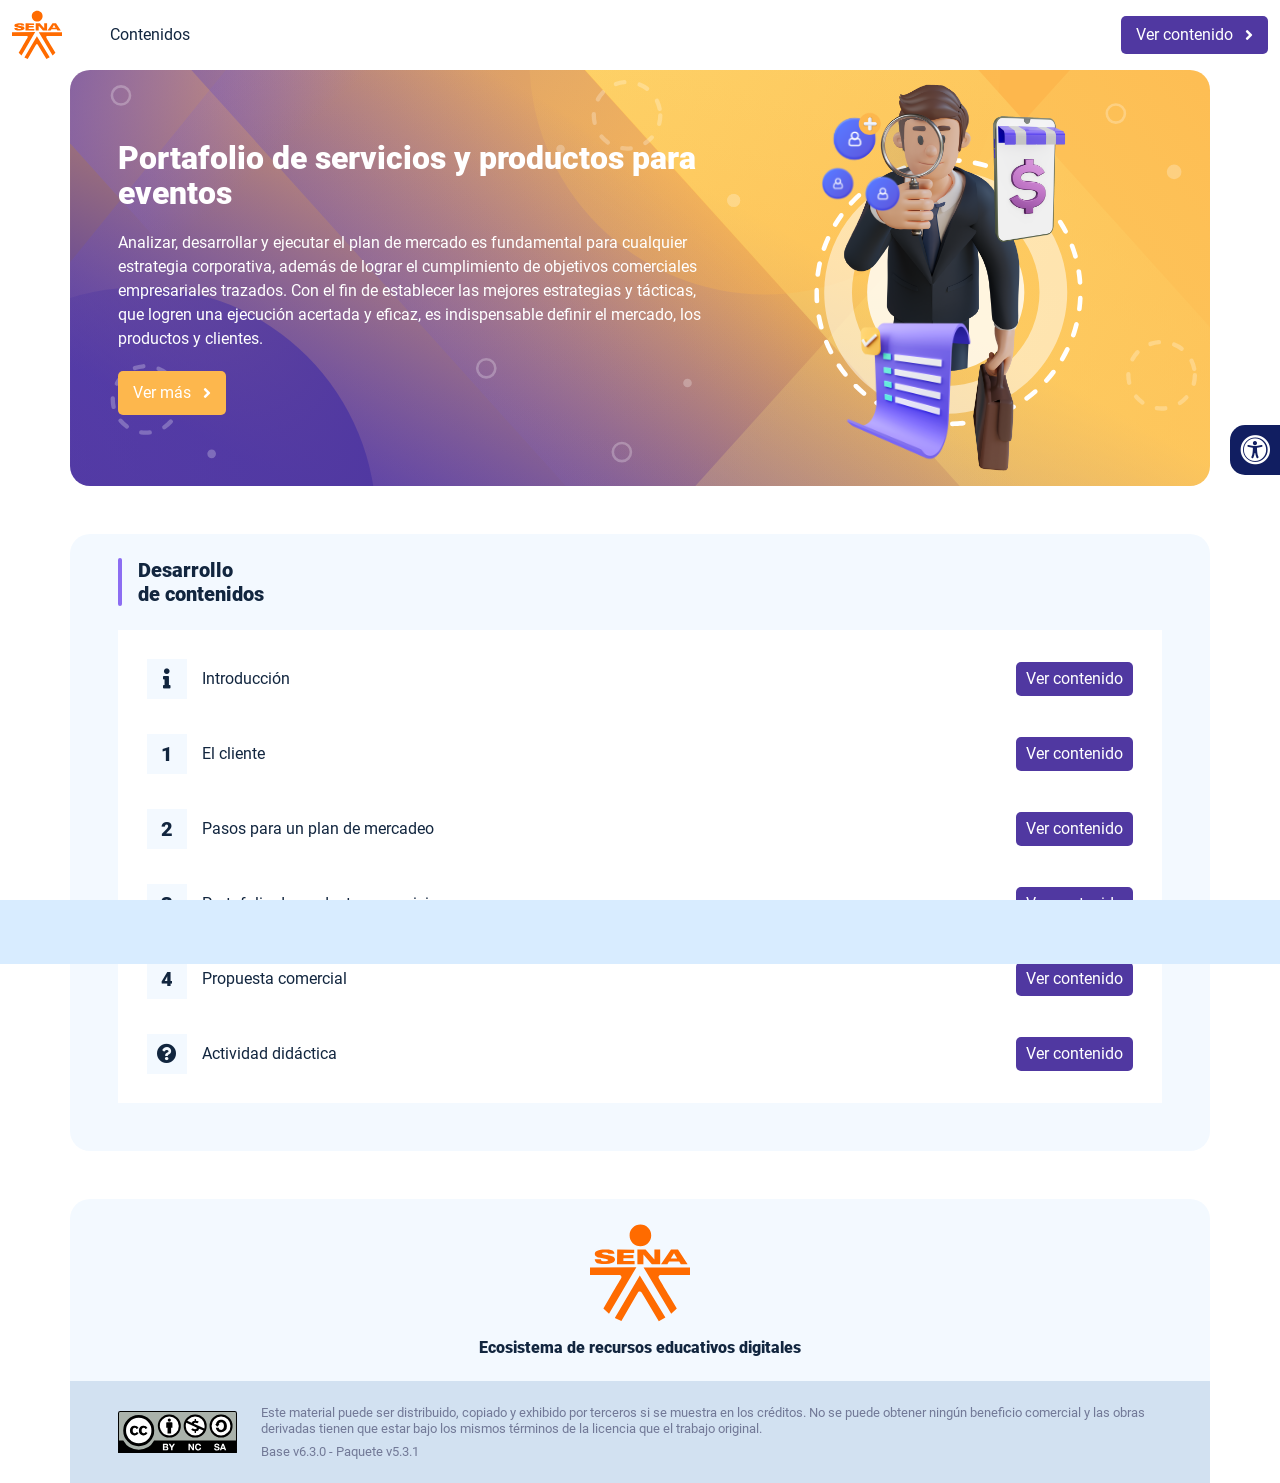
==== index.html @ 1eb1cde5 "new dist" ====
<!DOCTYPE html><html lang=""><head><meta charset="utf-8"><meta http-equiv="X-UA-Compatible" content="IE=edge"><meta name="viewport" content="width=device-width,initial-scale=1"><link rel="icon" href="favicon.ico"><title>Portafolio de servicios y productos para eventos</title><link href="css/chunk-0c047e41.3babef71.css" rel="prefetch"><link href="css/chunk-25b302c8.3babef71.css" rel="prefetch"><link href="css/chunk-26fc7596.3babef71.css" rel="prefetch"><link href="css/chunk-2d2747e2.3babef71.css" rel="prefetch"><link href="css/chunk-32334cb6.3babef71.css" rel="prefetch"><link href="css/chunk-3c57cd7b.3babef71.css" rel="prefetch"><link href="css/chunk-4f2d402a.3babef71.css" rel="prefetch"><link href="css/chunk-4fde0a08.14d1f3e8.css" rel="prefetch"><link href="css/chunk-515a8379.694963e5.css" rel="prefetch"><link href="css/chunk-59974754.5ecd64df.css" rel="prefetch"><link href="css/chunk-6e1e538a.126808df.css" rel="prefetch"><link href="css/chunk-766a929b.81912bde.css" rel="prefetch"><link href="css/chunk-f2df7d2c.3babef71.css" rel="prefetch"><link href="css/comple.33c8a175.css" rel="prefetch"><link href="css/creditos.6b410c65.css" rel="prefetch"><link href="css/glosario.a5f9c882.css" rel="prefetch"><link href="css/referencias.0f1ea7b4.css" rel="prefetch"><link href="js/actividad.017b912b.js" rel="prefetch"><link href="js/chunk-0206bfa0.7eb1678d.js" rel="prefetch"><link href="js/chunk-0c047e41.da2700f5.js" rel="prefetch"><link href="js/chunk-13a6037e.b9b550ab.js" rel="prefetch"><link href="js/chunk-18f95272.d078ffd9.js" rel="prefetch"><link href="js/chunk-25b302c8.7e764b51.js" rel="prefetch"><link href="js/chunk-26fc7596.0223e8d0.js" rel="prefetch"><link href="js/chunk-2c06842c.ae56870c.js" rel="prefetch"><link href="js/chunk-2d0e96ec.e2ca181d.js" rel="prefetch"><link href="js/chunk-2d208d90.760c08b7.js" rel="prefetch"><link href="js/chunk-2d21d0e2.bfeb6d2c.js" rel="prefetch"><link href="js/chunk-2d22c123.a644a972.js" rel="prefetch"><link href="js/chunk-2d2747e2.013e6804.js" rel="prefetch"><link href="js/chunk-2e80bb9a.24a52a86.js" rel="prefetch"><link href="js/chunk-319206de.4c787e88.js" rel="prefetch"><link href="js/chunk-32334cb6.38590270.js" rel="prefetch"><link href="js/chunk-3c57cd7b.e27cc4b3.js" rel="prefetch"><link href="js/chunk-3d6834f6.0413c47c.js" rel="prefetch"><link href="js/chunk-4cdd78c0.49699030.js" rel="prefetch"><link href="js/chunk-4f2d402a.301ae45e.js" rel="prefetch"><link href="js/chunk-4fde0a08.7c15f751.js" rel="prefetch"><link href="js/chunk-515a8379.37cc02fe.js" rel="prefetch"><link href="js/chunk-53ccb27e.98af84a3.js" rel="prefetch"><link href="js/chunk-55d286b8.1e2df45a.js" rel="prefetch"><link href="js/chunk-59974754.6385320f.js" rel="prefetch"><link href="js/chunk-6e1e538a.c4319b8c.js" rel="prefetch"><link href="js/chunk-766a929b.1ad13c3d.js" rel="prefetch"><link href="js/chunk-c796899c.cca6ec61.js" rel="prefetch"><link href="js/chunk-e8a7823a.9f284bb7.js" rel="prefetch"><link href="js/chunk-f2df7d2c.de9c9556.js" rel="prefetch"><link href="js/chunk-fde47172.cdad90b9.js" rel="prefetch"><link href="js/comple.6b276a0d.js" rel="prefetch"><link href="js/creditos.82550b37.js" rel="prefetch"><link href="js/glosario.3cc28709.js" rel="prefetch"><link href="js/intro.67e1b295.js" rel="prefetch"><link href="js/referencias.e0411127.js" rel="prefetch"><link href="js/sintesis.36aec839.js" rel="prefetch"><link href="js/tema1.437042ea.js" rel="prefetch"><link href="js/tema2.da0903c9.js" rel="prefetch"><link href="js/tema3.6cb15477.js" rel="prefetch"><link href="css/app.f89e96e5.css" rel="preload" as="style"><link href="css/chunk-vendors.94825354.css" rel="preload" as="style"><link href="js/app.4610d83b.js" rel="preload" as="script"><link href="js/chunk-vendors.b1dbb040.js" rel="preload" as="script"><link href="css/chunk-vendors.94825354.css" rel="stylesheet"><link href="css/app.f89e96e5.css" rel="stylesheet"></head><body><noscript><strong>We're sorry but Portafolio de servicios y productos para eventos doesn't work properly without JavaScript enabled. Please enable it to continue.</strong></noscript><div id="app"></div><script src="js/chunk-vendors.b1dbb040.js"></script><script src="js/app.4610d83b.js"></script></body></html>
---- css/chunk-0c047e41.3babef71.css ----
.actividad[data-v-22adfd6b]{background-color:#f2f2f2}.horizontal-scroll__wrapper[data-v-22adfd6b]{overflow:hidden}.horizontal-scroll[data-v-22adfd6b]{display:flex;transition:transform .5s ease-in-out;align-items:center;flex-wrap:nowrap}.horizontal-scroll[data-v-22adfd6b]:not(.row){width:100%}.horizontal-scroll--item-fw[data-v-22adfd6b]>div{flex-grow:0;flex-shrink:0;width:100%;margin:0!important}
---- css/chunk-25b302c8.3babef71.css ----
.actividad[data-v-22adfd6b]{background-color:#f2f2f2}.horizontal-scroll__wrapper[data-v-22adfd6b]{overflow:hidden}.horizontal-scroll[data-v-22adfd6b]{display:flex;transition:transform .5s ease-in-out;align-items:center;flex-wrap:nowrap}.horizontal-scroll[data-v-22adfd6b]:not(.row){width:100%}.horizontal-scroll--item-fw[data-v-22adfd6b]>div{flex-grow:0;flex-shrink:0;width:100%;margin:0!important}
---- css/chunk-26fc7596.3babef71.css ----
.actividad[data-v-22adfd6b]{background-color:#f2f2f2}.horizontal-scroll__wrapper[data-v-22adfd6b]{overflow:hidden}.horizontal-scroll[data-v-22adfd6b]{display:flex;transition:transform .5s ease-in-out;align-items:center;flex-wrap:nowrap}.horizontal-scroll[data-v-22adfd6b]:not(.row){width:100%}.horizontal-scroll--item-fw[data-v-22adfd6b]>div{flex-grow:0;flex-shrink:0;width:100%;margin:0!important}
---- css/chunk-2d2747e2.3babef71.css ----
.actividad[data-v-22adfd6b]{background-color:#f2f2f2}.horizontal-scroll__wrapper[data-v-22adfd6b]{overflow:hidden}.horizontal-scroll[data-v-22adfd6b]{display:flex;transition:transform .5s ease-in-out;align-items:center;flex-wrap:nowrap}.horizontal-scroll[data-v-22adfd6b]:not(.row){width:100%}.horizontal-scroll--item-fw[data-v-22adfd6b]>div{flex-grow:0;flex-shrink:0;width:100%;margin:0!important}
---- css/chunk-32334cb6.3babef71.css ----
.actividad[data-v-22adfd6b]{background-color:#f2f2f2}.horizontal-scroll__wrapper[data-v-22adfd6b]{overflow:hidden}.horizontal-scroll[data-v-22adfd6b]{display:flex;transition:transform .5s ease-in-out;align-items:center;flex-wrap:nowrap}.horizontal-scroll[data-v-22adfd6b]:not(.row){width:100%}.horizontal-scroll--item-fw[data-v-22adfd6b]>div{flex-grow:0;flex-shrink:0;width:100%;margin:0!important}
---- css/chunk-3c57cd7b.3babef71.css ----
.actividad[data-v-22adfd6b]{background-color:#f2f2f2}.horizontal-scroll__wrapper[data-v-22adfd6b]{overflow:hidden}.horizontal-scroll[data-v-22adfd6b]{display:flex;transition:transform .5s ease-in-out;align-items:center;flex-wrap:nowrap}.horizontal-scroll[data-v-22adfd6b]:not(.row){width:100%}.horizontal-scroll--item-fw[data-v-22adfd6b]>div{flex-grow:0;flex-shrink:0;width:100%;margin:0!important}
---- css/chunk-4f2d402a.3babef71.css ----
.actividad[data-v-22adfd6b]{background-color:#f2f2f2}.horizontal-scroll__wrapper[data-v-22adfd6b]{overflow:hidden}.horizontal-scroll[data-v-22adfd6b]{display:flex;transition:transform .5s ease-in-out;align-items:center;flex-wrap:nowrap}.horizontal-scroll[data-v-22adfd6b]:not(.row){width:100%}.horizontal-scroll--item-fw[data-v-22adfd6b]>div{flex-grow:0;flex-shrink:0;width:100%;margin:0!important}
---- css/chunk-4fde0a08.14d1f3e8.css ----
.actividad[data-v-a108b06a]{background-color:#f2f2f2}.header[data-v-a108b06a]{position:sticky;top:0;padding-top:10px;padding-bottom:10px;background-color:#fff;z-index:10010;line-height:1.1em}.header__logo[data-v-a108b06a]{width:50px}@media (max-width:576px){.header__componente-formativo[data-v-a108b06a]{font-size:.8em}}.header__menu[data-v-a108b06a]{cursor:pointer}.header__menu span[data-v-a108b06a]{font-size:.7em;display:block;line-height:1em;text-align:center;color:#111e61}.header__menu__btn[data-v-a108b06a]{width:30px;height:30px;position:relative;margin-bottom:4px}.header__menu__btn .line-1[data-v-a108b06a],.header__menu__btn .line-2[data-v-a108b06a],.header__menu__btn .line-3[data-v-a108b06a]{height:4px;width:30px;background-color:#111e61;transform-origin:center center;position:absolute;left:0;border-radius:2px}.header__menu__btn .line-1[data-v-a108b06a]{top:4px;-webkit-animation:line-1-inactive-data-v-a108b06a .5s ease-in-out forwards;animation:line-1-inactive-data-v-a108b06a .5s ease-in-out forwards}.header__menu__btn .line-2[data-v-a108b06a]{top:13px;-webkit-animation:line-2-inactive-data-v-a108b06a .5s ease-in-out forwards;animation:line-2-inactive-data-v-a108b06a .5s ease-in-out forwards}.header__menu__btn .line-3[data-v-a108b06a]{top:22px;-webkit-animation:line-3-inactive-data-v-a108b06a .5s ease-in-out forwards;animation:line-3-inactive-data-v-a108b06a .5s ease-in-out forwards}.header__menu__btn[data-v-a108b06a]:hover{cursor:pointer}.header__menu__btn--open .line-1[data-v-a108b06a]{-webkit-animation:line-1-active-data-v-a108b06a .5s ease-in-out forwards;animation:line-1-active-data-v-a108b06a .5s ease-in-out forwards}.header__menu__btn--open .line-2[data-v-a108b06a]{-webkit-animation:line-2-active-data-v-a108b06a .5s ease-in-out forwards;animation:line-2-active-data-v-a108b06a .5s ease-in-out forwards}.header__menu__btn--open .line-3[data-v-a108b06a]{-webkit-animation:line-3-active-data-v-a108b06a .5s ease-in-out forwards;animation:line-3-active-data-v-a108b06a .5s ease-in-out forwards}@-webkit-keyframes line-1-active-data-v-a108b06a{0%{transform:translate(0) rotate(0)}50%{transform:translateY(9px) rotate(0)}to{transform:translateY(9px) rotate(45deg)}}@keyframes line-1-active-data-v-a108b06a{0%{transform:translate(0) rotate(0)}50%{transform:translateY(9px) rotate(0)}to{transform:translateY(9px) rotate(45deg)}}@-webkit-keyframes line-2-active-data-v-a108b06a{0%{transform:scale(1)}to{transform:scale(0)}}@keyframes line-2-active-data-v-a108b06a{0%{transform:scale(1)}to{transform:scale(0)}}@-webkit-keyframes line-3-active-data-v-a108b06a{0%{transform:translate(0) rotate(0)}50%{transform:translateY(-9px) rotate(0)}to{transform:translateY(-9px) rotate(-45deg)}}@keyframes line-3-active-data-v-a108b06a{0%{transform:translate(0) rotate(0)}50%{transform:translateY(-9px) rotate(0)}to{transform:translateY(-9px) rotate(-45deg)}}@-webkit-keyframes line-1-inactive-data-v-a108b06a{0%{transform:translateY(9px) rotate(45deg)}50%{transform:translateY(9px) rotate(0)}to{transform:translate(0) rotate(0)}}@keyframes line-1-inactive-data-v-a108b06a{0%{transform:translateY(9px) rotate(45deg)}50%{transform:translateY(9px) rotate(0)}to{transform:translate(0) rotate(0)}}@-webkit-keyframes line-2-inactive-data-v-a108b06a{0%{transform:scale(0)}to{transform:scale(1)}}@keyframes line-2-inactive-data-v-a108b06a{0%{transform:scale(0)}to{transform:scale(1)}}@-webkit-keyframes line-3-inactive-data-v-a108b06a{0%{transform:translateY(-9px) rotate(-45deg)}50%{transform:translateY(-9px) rotate(0)}to{transform:translate(0) rotate(0)}}@keyframes line-3-inactive-data-v-a108b06a{0%{transform:translateY(-9px) rotate(-45deg)}50%{transform:translateY(-9px) rotate(0)}to{transform:translate(0) rotate(0)}}
---- css/chunk-515a8379.694963e5.css ----
.actividad{background-color:#f2f2f2}.banner-interno{position:relative}.banner-interno__fondo{position:absolute;top:0;bottom:-50px;left:0;right:0;background-color:#fedc72;background-size:cover;background-position:50%}.banner-interno__titulo{display:flex;align-items:center}.banner-interno__titulo__icono{display:block;width:32px;height:32px;border-radius:50%;background-color:#fff;position:relative}.banner-interno__titulo__icono i{color:#fedc72;position:absolute;left:50%;top:50%;transform:translate(-50%,-50%)}.banner-interno__titulo h1,.banner-interno__titulo h2,.banner-interno__titulo h3,.banner-interno__titulo h4,.banner-interno__titulo h5,.banner-interno__titulo h6{color:#fff;line-height:1.1em}
---- css/chunk-59974754.5ecd64df.css ----
.actividad{background-color:#f2f2f2}.aside-menu{position:sticky;top:70px;flex:0 0 0;width:0;min-height:calc(100vh - 70px);max-height:calc(100vh - 70px);background-color:#f3f9ff;transition:flex .5s ease-in-out,width .5s ease-in-out;overflow-x:hidden;z-index:100001}.aside-menu a{color:#111e61}.aside-menu--open{flex:0 0 300px;width:300px}.aside-menu__content{width:300px;display:flex;flex-direction:column;justify-content:space-between;min-height:calc(100vh - 70px);max-height:calc(100vh - 70px);border-right:1px solid #d8ecff}@media (max-height:800px){.aside-menu__content{min-height:800px;max-height:800px;overflow-y:auto}}.aside-menu__header{padding:10px;text-align:center;background-color:#d8ecff}.aside-menu__header h4{margin:0}.aside-menu__menu{overflow-y:auto;flex-grow:1;list-style:none;padding-left:0;margin-bottom:0}.aside-menu__menu__item--active .aside-menu__menu__item__lnk,.aside-menu__menu__item--active .aside-menu__sec-menu__item__lnk{background-color:#d8ecff;font-weight:700}.aside-menu__menu__item--sub-menu:hover,.aside-menu__menu__item:hover,.aside-menu__sec-menu__item:hover{background-color:#d8ecff}.aside-menu__menu__item--sub-menu{padding-left:10px}.aside-menu__menu__item--sub-menu--active .aside-menu__menu__item__lnk,.aside-menu__menu__item--sub-menu--active .aside-menu__sec-menu__item__lnk{background-color:#d8ecff;font-weight:700;position:relative}.aside-menu__menu__item--sub-menu--active .aside-menu__menu__item__lnk:before,.aside-menu__menu__item--sub-menu--active .aside-menu__sec-menu__item__lnk:before{content:"";display:block;position:absolute;left:0;bottom:0;top:0;width:4px;border-radius:2px;background-color:#8c6df2}.aside-menu__menu__item__lnk,.aside-menu__sec-menu__item__lnk{display:flex;align-items:center;padding:10px 15px;line-height:1.1em}.aside-menu__menu__item__lnk i,.aside-menu__menu__item__lnk span,.aside-menu__sec-menu__item__lnk i,.aside-menu__sec-menu__item__lnk span{margin-right:10px}.aside-menu__menu__item__lnk i:last-child,.aside-menu__menu__item__lnk span:last-child,.aside-menu__sec-menu__item__lnk i:last-child,.aside-menu__sec-menu__item__lnk span:last-child{margin-right:0}.aside-menu__sec-menu{background-color:#d8ecff;padding:10px 0;flex-shrink:0;margin-bottom:0}.aside-menu__sec-menu__item{padding:10px 15px}.aside-menu__sec-menu__item__lnk{padding:0;border-radius:1em}.aside-menu__sec-menu__item__lnk i{display:block;width:2em;height:2em;padding:.5em 0;text-align:center;background-color:#fff;border-radius:50%}.aside-menu__sec-menu__item__lnk:hover{background-color:#fff}@media (max-width:992px){.aside-menu{position:fixed;top:70px}}@media (max-width:576px){.aside-menu__sec-menu{padding-bottom:110px}}
---- css/chunk-6e1e538a.126808df.css ----
.actividad[data-v-4f6b7c58]{background-color:#f2f2f2}.accesibilidad[data-v-4f6b7c58]{position:fixed;right:0;top:50vh;height:50px;background-color:#111e61;border-top-left-radius:15px;border-bottom-left-radius:15px;transform:translateY(-50%) translateX(100%) translateX(-50px);overflow:hidden;transition:transform .3s ease-in-out,height .3s ease-in-out}.accesibilidad[data-v-4f6b7c58]:hover{transform:translateY(-50%) translateX(0);height:12.75rem}.accesibilidad [data-v-4f6b7c58]{color:#fff}.accesibilidad__menu__content .accesibilidad__menu__item[data-v-4f6b7c58]{cursor:pointer}.accesibilidad__menu__content .accesibilidad__menu__item[data-v-4f6b7c58]:hover{background-color:#273685}.accesibilidad__menu__content .accesibilidad__menu__item[data-v-4f6b7c58]:last-child{border:none}.accesibilidad__menu__item[data-v-4f6b7c58]{display:flex;align-items:center;padding:10px;border-bottom:1px solid #273685;line-height:1em;-webkit-user-select:none;-moz-user-select:none;-ms-user-select:none;user-select:none}.accesibilidad__menu i[data-v-4f6b7c58]{font-size:30px;font-style:normal;margin-right:10px;line-height:1em}.accesibilidad__menu img[data-v-4f6b7c58]{width:30px;margin-right:10px}
---- css/chunk-766a929b.81912bde.css ----
.actividad{background-color:#f2f2f2}.barra-avance{display:flex;align-items:center;justify-content:space-between;position:fixed;bottom:0;left:0;width:100%;padding:10px;background-color:#d8ecff;transition:transform .5s ease-in-out;z-index:100000}.barra-avance__barra{margin:0 20px;flex:1;position:relative;max-width:800px}.barra-avance__barra--amarilla,.barra-avance__barra--blanca{height:4px}.barra-avance__barra--amarilla:after,.barra-avance__barra--amarilla:before,.barra-avance__barra--blanca:after,.barra-avance__barra--blanca:before{content:"";display:block;width:10px;height:10px;border-radius:50%;position:absolute;top:50%}.barra-avance__barra--amarilla:before,.barra-avance__barra--blanca:before{left:0;transform:translate(-50%,-50%)}.barra-avance__barra--amarilla:after,.barra-avance__barra--blanca:after{right:0;transform:translate(50%,-50%)}.barra-avance__barra--blanca,.barra-avance__barra--blanca:after,.barra-avance__barra--blanca:before{background-color:#fff}.barra-avance__barra--amarilla{position:absolute;width:100%;top:0;background-color:#5038a1}.barra-avance__barra--amarilla:after,.barra-avance__barra--amarilla:before{background-color:#5038a1}.barra-avance__boton--regresar{background-color:#b0c0d2}.barra-avance__boton--regresar span{color:#111e61!important}.barra-avance__boton--disable{opacity:0;pointer-events:none}.barra-avance--open{transform:translateY(0)}.barra-avance--close{transform:translateY(100%)}
---- css/chunk-f2df7d2c.3babef71.css ----
.actividad[data-v-22adfd6b]{background-color:#f2f2f2}.horizontal-scroll__wrapper[data-v-22adfd6b]{overflow:hidden}.horizontal-scroll[data-v-22adfd6b]{display:flex;transition:transform .5s ease-in-out;align-items:center;flex-wrap:nowrap}.horizontal-scroll[data-v-22adfd6b]:not(.row){width:100%}.horizontal-scroll--item-fw[data-v-22adfd6b]>div{flex-grow:0;flex-shrink:0;width:100%;margin:0!important}
---- css/comple.33c8a175.css ----
.banner-interno{position:relative}.banner-interno__fondo{position:absolute;top:0;bottom:-50px;left:0;right:0;background-color:#fedc72;background-size:cover;background-position:50%}.banner-interno__titulo{display:flex;align-items:center}.banner-interno__titulo__icono{display:block;width:32px;height:32px;border-radius:50%;background-color:#fff;position:relative}.banner-interno__titulo__icono i{color:#fedc72;position:absolute;left:50%;top:50%;transform:translate(-50%,-50%)}.banner-interno__titulo h1,.banner-interno__titulo h2,.banner-interno__titulo h3,.banner-interno__titulo h4,.banner-interno__titulo h5,.banner-interno__titulo h6{color:#fff;line-height:1.1em}.actividad{background-color:#f2f2f2}.complementario__enlaces{display:flex;justify-content:center;flex-wrap:wrap}.complementario__enlaces a{margin:0 5px}.complementario__btn{font-size:1.5em;line-height:1em}table{width:calc(100% - 1px);min-width:800px}table thead{background-color:#d8ecff}table thead th{border-color:#d8ecff}table td,table th{padding:25px 20px;text-align:center}
---- css/creditos.6b410c65.css ----
.banner-interno{position:relative}.banner-interno__fondo{position:absolute;top:0;bottom:-50px;left:0;right:0;background-color:#fedc72;background-size:cover;background-position:50%}.banner-interno__titulo{display:flex;align-items:center}.banner-interno__titulo__icono{display:block;width:32px;height:32px;border-radius:50%;background-color:#fff;position:relative}.banner-interno__titulo__icono i{color:#fedc72;position:absolute;left:50%;top:50%;transform:translate(-50%,-50%)}.banner-interno__titulo h1,.banner-interno__titulo h2,.banner-interno__titulo h3,.banner-interno__titulo h4,.banner-interno__titulo h5,.banner-interno__titulo h6{color:#fff;line-height:1.1em}.actividad{background-color:#f2f2f2}.creditos-vista .tarjeta.credito{background-color:#d2e1f1}.creditos{color:#727997;overflow-x:auto}.creditos__item{min-width:490px}.creditos p{line-height:1.3em;margin-bottom:0;color:#727997}.creditos__titulo{font-weight:700;background-color:#d2e1f1;padding:5px 10px;border-top-radius:5px;border-top-left-radius:5px;border-top-right-radius:5px}.creditos table td,.creditos table th{border-color:#d2e1f1}
---- css/glosario.a5f9c882.css ----
.banner-interno{position:relative}.banner-interno__fondo{position:absolute;top:0;bottom:-50px;left:0;right:0;background-color:#fedc72;background-size:cover;background-position:50%}.banner-interno__titulo{display:flex;align-items:center}.banner-interno__titulo__icono{display:block;width:32px;height:32px;border-radius:50%;background-color:#fff;position:relative}.banner-interno__titulo__icono i{color:#fedc72;position:absolute;left:50%;top:50%;transform:translate(-50%,-50%)}.banner-interno__titulo h1,.banner-interno__titulo h2,.banner-interno__titulo h3,.banner-interno__titulo h4,.banner-interno__titulo h5,.banner-interno__titulo h6{color:#fff;line-height:1.1em}.actividad{background-color:#f2f2f2}.glosario__letra-item{display:flex}.glosario__letra-item__texto{padding-top:5px}.glosario__letra-item__letra__icono{width:32px;height:32px;position:relative;line-height:1em;border-radius:50%;background-color:#d2e1f1}.glosario__letra-item__letra__icono span{position:absolute;left:50%;top:50%;transform:translate(-50%,-50%);font-size:1.1em;font-weight:900}
---- css/referencias.0f1ea7b4.css ----
.banner-interno{position:relative}.banner-interno__fondo{position:absolute;top:0;bottom:-50px;left:0;right:0;background-color:#fedc72;background-size:cover;background-position:50%}.banner-interno__titulo{display:flex;align-items:center}.banner-interno__titulo__icono{display:block;width:32px;height:32px;border-radius:50%;background-color:#fff;position:relative}.banner-interno__titulo__icono i{color:#fedc72;position:absolute;left:50%;top:50%;transform:translate(-50%,-50%)}.banner-interno__titulo h1,.banner-interno__titulo h2,.banner-interno__titulo h3,.banner-interno__titulo h4,.banner-interno__titulo h5,.banner-interno__titulo h6{color:#fff;line-height:1.1em}.actividad{background-color:#f2f2f2}.referencias__item:last-child hr{display:none}.referencias__item a{color:#2196f3;text-decoration:underline;overflow-wrap:break-word}
---- css/app.f89e96e5.css ----
*,:after,:before{box-sizing:inherit}html{height:100%;line-height:1.15;box-sizing:border-box;-webkit-font-smoothing:antialiased;-moz-osx-font-smoothing:grayscale;-webkit-text-size-adjust:100%;-ms-text-size-adjust:100%;text-rendering:optimizeLegibility}a,abbr,acronym,address,applet,article,aside,audio,b,big,blockquote,body,canvas,caption,center,cite,code,dd,del,details,dfn,div,dl,dt,em,embed,fieldset,figcaption,figure,footer,form,h1,h2,h3,h4,h5,h6,header,hgroup,html,i,iframe,img,ins,kbd,label,legend,li,mark,menu,nav,object,ol,output,p,pre,q,ruby,s,samp,section,small,span,strike,strong,sub,summary,sup,table,tbody,td,tfoot,th,thead,time,tr,tt,u,ul,var,video{margin:0;padding:0;border:0;outline:0;background:transparent;vertical-align:baseline}article,aside,details,figcaption,figure,footer,header,main,menu,nav,section,summary{display:block}[hidden],template{display:none}hr{box-sizing:content-box;height:0;border-bottom:1px solid #e8e8e8;border-left:0;border-right:0;border-top:0;margin:1.5em 0;overflow:visible}[hidden]{display:none}a{font-family:Roboto,sans-serif;font-size:1em;font-weight:400;text-decoration:none;color:#12263f;background-color:transparent;transition:all .15s ease-in-out;-webkit-text-decoration-skip:objects}a:active,a:hover{outline-width:0}a:active,a:focus,a:hover{color:#000}[type=button],[type=reset],[type=submit],button{-webkit-appearance:none;-moz-appearance:none;appearance:none;cursor:pointer;display:inline-block;vertical-align:middle;border:0;border-radius:5px;color:#12263f;background-color:#5038a1;font-family:Roboto,sans-serif;font-weight:400;font-size:1em;-webkit-font-smoothing:antialiased;line-height:1em;white-space:nowrap;text-decoration:none;text-transform:none;padding:.75em 1.5em;margin:0;-webkit-user-select:none;-moz-user-select:none;-ms-user-select:none;user-select:none;overflow:visible;transition:background-color .15s ease-in-out}[type=button]:focus,[type=button]:hover,[type=reset]:focus,[type=reset]:hover,[type=submit]:focus,[type=submit]:hover,button:focus,button:hover{background-color:#5038a1;color:#12263f}[type=button]:disabled,[type=reset]:disabled,[type=submit]:disabled,button:disabled{cursor:not-allowed;opacity:.5}[type=button]:disabled:hover,[type=reset]:disabled:hover,[type=submit]:disabled:hover,button:disabled:hover{background-color:#5038a1}input,select,textarea{margin:0;display:block;font-family:Roboto,sans-serif;font-size:16px}input{overflow:visible}[type=color],[type=date],[type=datetime-local],[type=datetime],[type=email],[type=month],[type=number],[type=password],[type=search],[type=tel],[type=text],[type=time],[type=url],[type=week],input:not([type]),select,select[multiple],textarea{background-color:#fff;border:1px solid #e8e8e8;border-radius:5px;box-shadow:inset 0 1px 3px rgba(0,0,0,.06);box-sizing:inherit;margin-bottom:.75em;padding:.5em;transition:border-color .15s ease-in-out;width:100%}[type=color]:hover,[type=date]:hover,[type=datetime-local]:hover,[type=datetime]:hover,[type=email]:hover,[type=month]:hover,[type=number]:hover,[type=password]:hover,[type=search]:hover,[type=tel]:hover,[type=text]:hover,[type=time]:hover,[type=url]:hover,[type=week]:hover,input:not([type]):hover,select:hover,select[multiple]:hover,textarea:hover{border-color:shade(#e8e8e8,20%)}[type=color]:focus,[type=date]:focus,[type=datetime-local]:focus,[type=datetime]:focus,[type=email]:focus,[type=month]:focus,[type=number]:focus,[type=password]:focus,[type=search]:focus,[type=tel]:focus,[type=text]:focus,[type=time]:focus,[type=url]:focus,[type=week]:focus,input:not([type]):focus,select:focus,select[multiple]:focus,textarea:focus{border-color:#8c6df2;box-shadow:inset 0 1px 3px rgba(0,0,0,.06),0 0 5px rgba(254,214,89,.7);outline:none}[type=color]:disabled,[type=date]:disabled,[type=datetime-local]:disabled,[type=datetime]:disabled,[type=email]:disabled,[type=month]:disabled,[type=number]:disabled,[type=password]:disabled,[type=search]:disabled,[type=tel]:disabled,[type=text]:disabled,[type=time]:disabled,[type=url]:disabled,[type=week]:disabled,input:not([type]):disabled,select:disabled,select[multiple]:disabled,textarea:disabled{background-color:shade(#fff,5%);cursor:not-allowed}[type=color]:disabled:hover,[type=date]:disabled:hover,[type=datetime-local]:disabled:hover,[type=datetime]:disabled:hover,[type=email]:disabled:hover,[type=month]:disabled:hover,[type=number]:disabled:hover,[type=password]:disabled:hover,[type=search]:disabled:hover,[type=tel]:disabled:hover,[type=text]:disabled:hover,[type=time]:disabled:hover,[type=url]:disabled:hover,[type=week]:disabled:hover,input:not([type]):disabled:hover,select:disabled:hover,select[multiple]:disabled:hover,textarea:disabled:hover{border:1px solid #e8e8e8}select{text-transform:none;max-width:100%;border-radius:5px}::-webkit-file-upload-button{background-color:#5038a1;border:none;cursor:pointer;color:#12263f;border-radius:5px;padding:.75em 1.5em}::-webkit-file-upload-button:hover{background-color:#5038a1}optgroup{font-weight:700}fieldset{border:1px solid #e8e8e8;background-color:transparent;padding:1.5em;-webkit-margin-start:0;-webkit-margin-end:0;-webkit-padding-before:1.5em;-webkit-padding-start:1.5em;-webkit-padding-end:1.5em;-webkit-padding-after:1.5em}legend{box-sizing:border-box;color:inherit;display:table;max-width:100%;padding:0;white-space:normal;font-weight:600;-webkit-padding-start:0;-webkit-padding-end:0}label,legend{margin-bottom:.375em}label{display:block;font-size:1em;font-family:Roboto,sans-serif;font-weight:900}textarea{overflow:auto;resize:vertical}[type=checkbox],[type=radio]{box-sizing:border-box;padding:0;display:inline;margin-right:.375em}[type=number]::-webkit-inner-spin-button,[type=number]::-webkit-outer-spin-button{height:auto}[type=search]{-webkit-appearance:textfield;outline-offset:-2px}[type=search]::-webkit-search-cancel-button,[type=search]::-webkit-search-decoration{-webkit-appearance:none;-moz-appearance:none}::-moz-placeholder{color:#999}:-ms-input-placeholder{color:#999}::placeholder{color:#999}::-webkit-file-upload-button{-webkit-appearance:button;-moz-appearance:button;font:inherit}[type=file]{margin-bottom:.75em;width:100%}[type=button],[type=reset],[type=submit],button{-webkit-appearance:button}[type=button]::-moz-focus-inner,[type=reset]::-moz-focus-inner,[type=submit]::-moz-focus-inner,button::-moz-focus-inner{border-style:none;padding:0}[type=button]:-moz-focusring,[type=reset]:-moz-focusring,[type=submit]:-moz-focusring,button:-moz-focusring{outline:1px dotted ButtonText}progress{vertical-align:baseline}ol,ul{list-style:none;margin-bottom:1em}dt{font-weight:700}figure,img,picture,svg{margin:0;width:100%;max-width:100%}figcaption{display:block;background-color:#e8e8e8;padding:.75em 1.5em;font-size:.8em;font-weight:700}img,svg{display:block;border-style:none}svg:not(:root){overflow:hidden}audio,canvas,progress,video{display:inline-block}audio:not([controls]){display:none;height:0}template{display:none}table{border-collapse:collapse;border-spacing:0;table-layout:fixed;width:100%}td,th,tr{vertical-align:middle}td,th{border:1px solid #e8e8e8;padding:.75em}th{font-size:.875em;line-height:1.2}td{line-height:1.5}body{font-size:16px;font-weight:400;line-height:1.5}body,h1,h2,h3,h4,h5,h6{color:#12263f;font-family:Roboto,sans-serif}h1,h2,h3,h4,h5,h6{font-weight:900;line-height:1.2;margin:0 0 .75em}h1{font-size:2em}h2{font-size:1.5em}h3{font-size:1.25em}h4{font-size:1.125em}h5{font-size:1em}h6{font-size:.875em}p{font-family:Roboto,sans-serif;font-size:1em;font-weight:400;line-height:1.5;color:#12263f;margin-bottom:1em}b,strong{font-weight:700}dfn,em,i{font-style:italic}br{line-height:2em}u{text-decoration:underline}code,kbd,pre,samp{color:#727997;font-family:Lucida Console,Courier New,monospace;font-size:1em}sub,sup{font-size:75%;line-height:0;position:relative;vertical-align:baseline}sub{bottom:-.25em}sup{top:-.5em}small{font-size:80%}mark{background-color:#ffeb3b;color:#000}abbr[title]{border-bottom:none;text-decoration:underline;-webkit-text-decoration:underline dotted;text-decoration:underline dotted}blockquote,q{quotes:none}::selection{background:#2196f3!important;color:#fff!important;text-shadow:none}::-moz-selection{background:#2196f3!important;color:#fff!important;text-shadow:none}img::selection{background:transparent}img::-moz-selection{background:transparent}body{-webkit-tap-highlight-color:#2196F3!important}details,menu{display:block}summary{display:list-item}@media print{*,:after,:before,:first-letter,:first-line{background:transparent!important;color:#000!important;box-shadow:none!important;text-shadow:none!important}a,a:visited{text-decoration:underline}a[href]:after{content:" (" attr(href) ")"}a abbr[title]:after{content:" (" attr(title) ")"}a[href^="#"]:after,a[href^="javascript:"]:after{content:""}blockquote,pre{border:1px solid #999;page-break-inside:avoid}thead{display:table-header-group}img,tr{page-break-inside:avoid}img{max-width:100%!important}h2,h3,p{orphans:3;widows:3}h2,h3{page-break-after:avoid}}[data-aos][data-aos][data-aos-duration="50"],body[data-aos-duration="50"] [data-aos]{transition-duration:50ms}[data-aos][data-aos][data-aos-delay="50"],body[data-aos-delay="50"] [data-aos]{transition-delay:0s}[data-aos][data-aos][data-aos-delay="50"].aos-animate,body[data-aos-delay="50"] [data-aos].aos-animate{transition-delay:50ms}[data-aos][data-aos][data-aos-duration="100"],body[data-aos-duration="100"] [data-aos]{transition-duration:.1s}[data-aos][data-aos][data-aos-delay="100"],body[data-aos-delay="100"] [data-aos]{transition-delay:0s}[data-aos][data-aos][data-aos-delay="100"].aos-animate,body[data-aos-delay="100"] [data-aos].aos-animate{transition-delay:.1s}[data-aos][data-aos][data-aos-duration="150"],body[data-aos-duration="150"] [data-aos]{transition-duration:.15s}[data-aos][data-aos][data-aos-delay="150"],body[data-aos-delay="150"] [data-aos]{transition-delay:0s}[data-aos][data-aos][data-aos-delay="150"].aos-animate,body[data-aos-delay="150"] [data-aos].aos-animate{transition-delay:.15s}[data-aos][data-aos][data-aos-duration="200"],body[data-aos-duration="200"] [data-aos]{transition-duration:.2s}[data-aos][data-aos][data-aos-delay="200"],body[data-aos-delay="200"] [data-aos]{transition-delay:0s}[data-aos][data-aos][data-aos-delay="200"].aos-animate,body[data-aos-delay="200"] [data-aos].aos-animate{transition-delay:.2s}[data-aos][data-aos][data-aos-duration="250"],body[data-aos-duration="250"] [data-aos]{transition-duration:.25s}[data-aos][data-aos][data-aos-delay="250"],body[data-aos-delay="250"] [data-aos]{transition-delay:0s}[data-aos][data-aos][data-aos-delay="250"].aos-animate,body[data-aos-delay="250"] [data-aos].aos-animate{transition-delay:.25s}[data-aos][data-aos][data-aos-duration="300"],body[data-aos-duration="300"] [data-aos]{transition-duration:.3s}[data-aos][data-aos][data-aos-delay="300"],body[data-aos-delay="300"] [data-aos]{transition-delay:0s}[data-aos][data-aos][data-aos-delay="300"].aos-animate,body[data-aos-delay="300"] [data-aos].aos-animate{transition-delay:.3s}[data-aos][data-aos][data-aos-duration="350"],body[data-aos-duration="350"] [data-aos]{transition-duration:.35s}[data-aos][data-aos][data-aos-delay="350"],body[data-aos-delay="350"] [data-aos]{transition-delay:0s}[data-aos][data-aos][data-aos-delay="350"].aos-animate,body[data-aos-delay="350"] [data-aos].aos-animate{transition-delay:.35s}[data-aos][data-aos][data-aos-duration="400"],body[data-aos-duration="400"] [data-aos]{transition-duration:.4s}[data-aos][data-aos][data-aos-delay="400"],body[data-aos-delay="400"] [data-aos]{transition-delay:0s}[data-aos][data-aos][data-aos-delay="400"].aos-animate,body[data-aos-delay="400"] [data-aos].aos-animate{transition-delay:.4s}[data-aos][data-aos][data-aos-duration="450"],body[data-aos-duration="450"] [data-aos]{transition-duration:.45s}[data-aos][data-aos][data-aos-delay="450"],body[data-aos-delay="450"] [data-aos]{transition-delay:0s}[data-aos][data-aos][data-aos-delay="450"].aos-animate,body[data-aos-delay="450"] [data-aos].aos-animate{transition-delay:.45s}[data-aos][data-aos][data-aos-duration="500"],body[data-aos-duration="500"] [data-aos]{transition-duration:.5s}[data-aos][data-aos][data-aos-delay="500"],body[data-aos-delay="500"] [data-aos]{transition-delay:0s}[data-aos][data-aos][data-aos-delay="500"].aos-animate,body[data-aos-delay="500"] [data-aos].aos-animate{transition-delay:.5s}[data-aos][data-aos][data-aos-duration="550"],body[data-aos-duration="550"] [data-aos]{transition-duration:.55s}[data-aos][data-aos][data-aos-delay="550"],body[data-aos-delay="550"] [data-aos]{transition-delay:0s}[data-aos][data-aos][data-aos-delay="550"].aos-animate,body[data-aos-delay="550"] [data-aos].aos-animate{transition-delay:.55s}[data-aos][data-aos][data-aos-duration="600"],body[data-aos-duration="600"] [data-aos]{transition-duration:.6s}[data-aos][data-aos][data-aos-delay="600"],body[data-aos-delay="600"] [data-aos]{transition-delay:0s}[data-aos][data-aos][data-aos-delay="600"].aos-animate,body[data-aos-delay="600"] [data-aos].aos-animate{transition-delay:.6s}[data-aos][data-aos][data-aos-duration="650"],body[data-aos-duration="650"] [data-aos]{transition-duration:.65s}[data-aos][data-aos][data-aos-delay="650"],body[data-aos-delay="650"] [data-aos]{transition-delay:0s}[data-aos][data-aos][data-aos-delay="650"].aos-animate,body[data-aos-delay="650"] [data-aos].aos-animate{transition-delay:.65s}[data-aos][data-aos][data-aos-duration="700"],body[data-aos-duration="700"] [data-aos]{transition-duration:.7s}[data-aos][data-aos][data-aos-delay="700"],body[data-aos-delay="700"] [data-aos]{transition-delay:0s}[data-aos][data-aos][data-aos-delay="700"].aos-animate,body[data-aos-delay="700"] [data-aos].aos-animate{transition-delay:.7s}[data-aos][data-aos][data-aos-duration="750"],body[data-aos-duration="750"] [data-aos]{transition-duration:.75s}[data-aos][data-aos][data-aos-delay="750"],body[data-aos-delay="750"] [data-aos]{transition-delay:0s}[data-aos][data-aos][data-aos-delay="750"].aos-animate,body[data-aos-delay="750"] [data-aos].aos-animate{transition-delay:.75s}[data-aos][data-aos][data-aos-duration="800"],body[data-aos-duration="800"] [data-aos]{transition-duration:.8s}[data-aos][data-aos][data-aos-delay="800"],body[data-aos-delay="800"] [data-aos]{transition-delay:0s}[data-aos][data-aos][data-aos-delay="800"].aos-animate,body[data-aos-delay="800"] [data-aos].aos-animate{transition-delay:.8s}[data-aos][data-aos][data-aos-duration="850"],body[data-aos-duration="850"] [data-aos]{transition-duration:.85s}[data-aos][data-aos][data-aos-delay="850"],body[data-aos-delay="850"] [data-aos]{transition-delay:0s}[data-aos][data-aos][data-aos-delay="850"].aos-animate,body[data-aos-delay="850"] [data-aos].aos-animate{transition-delay:.85s}[data-aos][data-aos][data-aos-duration="900"],body[data-aos-duration="900"] [data-aos]{transition-duration:.9s}[data-aos][data-aos][data-aos-delay="900"],body[data-aos-delay="900"] [data-aos]{transition-delay:0s}[data-aos][data-aos][data-aos-delay="900"].aos-animate,body[data-aos-delay="900"] [data-aos].aos-animate{transition-delay:.9s}[data-aos][data-aos][data-aos-duration="950"],body[data-aos-duration="950"] [data-aos]{transition-duration:.95s}[data-aos][data-aos][data-aos-delay="950"],body[data-aos-delay="950"] [data-aos]{transition-delay:0s}[data-aos][data-aos][data-aos-delay="950"].aos-animate,body[data-aos-delay="950"] [data-aos].aos-animate{transition-delay:.95s}[data-aos][data-aos][data-aos-duration="1000"],body[data-aos-duration="1000"] [data-aos]{transition-duration:1s}[data-aos][data-aos][data-aos-delay="1000"],body[data-aos-delay="1000"] [data-aos]{transition-delay:0s}[data-aos][data-aos][data-aos-delay="1000"].aos-animate,body[data-aos-delay="1000"] [data-aos].aos-animate{transition-delay:1s}[data-aos][data-aos][data-aos-duration="1050"],body[data-aos-duration="1050"] [data-aos]{transition-duration:1.05s}[data-aos][data-aos][data-aos-delay="1050"],body[data-aos-delay="1050"] [data-aos]{transition-delay:0s}[data-aos][data-aos][data-aos-delay="1050"].aos-animate,body[data-aos-delay="1050"] [data-aos].aos-animate{transition-delay:1.05s}[data-aos][data-aos][data-aos-duration="1100"],body[data-aos-duration="1100"] [data-aos]{transition-duration:1.1s}[data-aos][data-aos][data-aos-delay="1100"],body[data-aos-delay="1100"] [data-aos]{transition-delay:0s}[data-aos][data-aos][data-aos-delay="1100"].aos-animate,body[data-aos-delay="1100"] [data-aos].aos-animate{transition-delay:1.1s}[data-aos][data-aos][data-aos-duration="1150"],body[data-aos-duration="1150"] [data-aos]{transition-duration:1.15s}[data-aos][data-aos][data-aos-delay="1150"],body[data-aos-delay="1150"] [data-aos]{transition-delay:0s}[data-aos][data-aos][data-aos-delay="1150"].aos-animate,body[data-aos-delay="1150"] [data-aos].aos-animate{transition-delay:1.15s}[data-aos][data-aos][data-aos-duration="1200"],body[data-aos-duration="1200"] [data-aos]{transition-duration:1.2s}[data-aos][data-aos][data-aos-delay="1200"],body[data-aos-delay="1200"] [data-aos]{transition-delay:0s}[data-aos][data-aos][data-aos-delay="1200"].aos-animate,body[data-aos-delay="1200"] [data-aos].aos-animate{transition-delay:1.2s}[data-aos][data-aos][data-aos-duration="1250"],body[data-aos-duration="1250"] [data-aos]{transition-duration:1.25s}[data-aos][data-aos][data-aos-delay="1250"],body[data-aos-delay="1250"] [data-aos]{transition-delay:0s}[data-aos][data-aos][data-aos-delay="1250"].aos-animate,body[data-aos-delay="1250"] [data-aos].aos-animate{transition-delay:1.25s}[data-aos][data-aos][data-aos-duration="1300"],body[data-aos-duration="1300"] [data-aos]{transition-duration:1.3s}[data-aos][data-aos][data-aos-delay="1300"],body[data-aos-delay="1300"] [data-aos]{transition-delay:0s}[data-aos][data-aos][data-aos-delay="1300"].aos-animate,body[data-aos-delay="1300"] [data-aos].aos-animate{transition-delay:1.3s}[data-aos][data-aos][data-aos-duration="1350"],body[data-aos-duration="1350"] [data-aos]{transition-duration:1.35s}[data-aos][data-aos][data-aos-delay="1350"],body[data-aos-delay="1350"] [data-aos]{transition-delay:0s}[data-aos][data-aos][data-aos-delay="1350"].aos-animate,body[data-aos-delay="1350"] [data-aos].aos-animate{transition-delay:1.35s}[data-aos][data-aos][data-aos-duration="1400"],body[data-aos-duration="1400"] [data-aos]{transition-duration:1.4s}[data-aos][data-aos][data-aos-delay="1400"],body[data-aos-delay="1400"] [data-aos]{transition-delay:0s}[data-aos][data-aos][data-aos-delay="1400"].aos-animate,body[data-aos-delay="1400"] [data-aos].aos-animate{transition-delay:1.4s}[data-aos][data-aos][data-aos-duration="1450"],body[data-aos-duration="1450"] [data-aos]{transition-duration:1.45s}[data-aos][data-aos][data-aos-delay="1450"],body[data-aos-delay="1450"] [data-aos]{transition-delay:0s}[data-aos][data-aos][data-aos-delay="1450"].aos-animate,body[data-aos-delay="1450"] [data-aos].aos-animate{transition-delay:1.45s}[data-aos][data-aos][data-aos-duration="1500"],body[data-aos-duration="1500"] [data-aos]{transition-duration:1.5s}[data-aos][data-aos][data-aos-delay="1500"],body[data-aos-delay="1500"] [data-aos]{transition-delay:0s}[data-aos][data-aos][data-aos-delay="1500"].aos-animate,body[data-aos-delay="1500"] [data-aos].aos-animate{transition-delay:1.5s}[data-aos][data-aos][data-aos-duration="1550"],body[data-aos-duration="1550"] [data-aos]{transition-duration:1.55s}[data-aos][data-aos][data-aos-delay="1550"],body[data-aos-delay="1550"] [data-aos]{transition-delay:0s}[data-aos][data-aos][data-aos-delay="1550"].aos-animate,body[data-aos-delay="1550"] [data-aos].aos-animate{transition-delay:1.55s}[data-aos][data-aos][data-aos-duration="1600"],body[data-aos-duration="1600"] [data-aos]{transition-duration:1.6s}[data-aos][data-aos][data-aos-delay="1600"],body[data-aos-delay="1600"] [data-aos]{transition-delay:0s}[data-aos][data-aos][data-aos-delay="1600"].aos-animate,body[data-aos-delay="1600"] [data-aos].aos-animate{transition-delay:1.6s}[data-aos][data-aos][data-aos-duration="1650"],body[data-aos-duration="1650"] [data-aos]{transition-duration:1.65s}[data-aos][data-aos][data-aos-delay="1650"],body[data-aos-delay="1650"] [data-aos]{transition-delay:0s}[data-aos][data-aos][data-aos-delay="1650"].aos-animate,body[data-aos-delay="1650"] [data-aos].aos-animate{transition-delay:1.65s}[data-aos][data-aos][data-aos-duration="1700"],body[data-aos-duration="1700"] [data-aos]{transition-duration:1.7s}[data-aos][data-aos][data-aos-delay="1700"],body[data-aos-delay="1700"] [data-aos]{transition-delay:0s}[data-aos][data-aos][data-aos-delay="1700"].aos-animate,body[data-aos-delay="1700"] [data-aos].aos-animate{transition-delay:1.7s}[data-aos][data-aos][data-aos-duration="1750"],body[data-aos-duration="1750"] [data-aos]{transition-duration:1.75s}[data-aos][data-aos][data-aos-delay="1750"],body[data-aos-delay="1750"] [data-aos]{transition-delay:0s}[data-aos][data-aos][data-aos-delay="1750"].aos-animate,body[data-aos-delay="1750"] [data-aos].aos-animate{transition-delay:1.75s}[data-aos][data-aos][data-aos-duration="1800"],body[data-aos-duration="1800"] [data-aos]{transition-duration:1.8s}[data-aos][data-aos][data-aos-delay="1800"],body[data-aos-delay="1800"] [data-aos]{transition-delay:0s}[data-aos][data-aos][data-aos-delay="1800"].aos-animate,body[data-aos-delay="1800"] [data-aos].aos-animate{transition-delay:1.8s}[data-aos][data-aos][data-aos-duration="1850"],body[data-aos-duration="1850"] [data-aos]{transition-duration:1.85s}[data-aos][data-aos][data-aos-delay="1850"],body[data-aos-delay="1850"] [data-aos]{transition-delay:0s}[data-aos][data-aos][data-aos-delay="1850"].aos-animate,body[data-aos-delay="1850"] [data-aos].aos-animate{transition-delay:1.85s}[data-aos][data-aos][data-aos-duration="1900"],body[data-aos-duration="1900"] [data-aos]{transition-duration:1.9s}[data-aos][data-aos][data-aos-delay="1900"],body[data-aos-delay="1900"] [data-aos]{transition-delay:0s}[data-aos][data-aos][data-aos-delay="1900"].aos-animate,body[data-aos-delay="1900"] [data-aos].aos-animate{transition-delay:1.9s}[data-aos][data-aos][data-aos-duration="1950"],body[data-aos-duration="1950"] [data-aos]{transition-duration:1.95s}[data-aos][data-aos][data-aos-delay="1950"],body[data-aos-delay="1950"] [data-aos]{transition-delay:0s}[data-aos][data-aos][data-aos-delay="1950"].aos-animate,body[data-aos-delay="1950"] [data-aos].aos-animate{transition-delay:1.95s}[data-aos][data-aos][data-aos-duration="2000"],body[data-aos-duration="2000"] [data-aos]{transition-duration:2s}[data-aos][data-aos][data-aos-delay="2000"],body[data-aos-delay="2000"] [data-aos]{transition-delay:0s}[data-aos][data-aos][data-aos-delay="2000"].aos-animate,body[data-aos-delay="2000"] [data-aos].aos-animate{transition-delay:2s}[data-aos][data-aos][data-aos-duration="2050"],body[data-aos-duration="2050"] [data-aos]{transition-duration:2.05s}[data-aos][data-aos][data-aos-delay="2050"],body[data-aos-delay="2050"] [data-aos]{transition-delay:0s}[data-aos][data-aos][data-aos-delay="2050"].aos-animate,body[data-aos-delay="2050"] [data-aos].aos-animate{transition-delay:2.05s}[data-aos][data-aos][data-aos-duration="2100"],body[data-aos-duration="2100"] [data-aos]{transition-duration:2.1s}[data-aos][data-aos][data-aos-delay="2100"],body[data-aos-delay="2100"] [data-aos]{transition-delay:0s}[data-aos][data-aos][data-aos-delay="2100"].aos-animate,body[data-aos-delay="2100"] [data-aos].aos-animate{transition-delay:2.1s}[data-aos][data-aos][data-aos-duration="2150"],body[data-aos-duration="2150"] [data-aos]{transition-duration:2.15s}[data-aos][data-aos][data-aos-delay="2150"],body[data-aos-delay="2150"] [data-aos]{transition-delay:0s}[data-aos][data-aos][data-aos-delay="2150"].aos-animate,body[data-aos-delay="2150"] [data-aos].aos-animate{transition-delay:2.15s}[data-aos][data-aos][data-aos-duration="2200"],body[data-aos-duration="2200"] [data-aos]{transition-duration:2.2s}[data-aos][data-aos][data-aos-delay="2200"],body[data-aos-delay="2200"] [data-aos]{transition-delay:0s}[data-aos][data-aos][data-aos-delay="2200"].aos-animate,body[data-aos-delay="2200"] [data-aos].aos-animate{transition-delay:2.2s}[data-aos][data-aos][data-aos-duration="2250"],body[data-aos-duration="2250"] [data-aos]{transition-duration:2.25s}[data-aos][data-aos][data-aos-delay="2250"],body[data-aos-delay="2250"] [data-aos]{transition-delay:0s}[data-aos][data-aos][data-aos-delay="2250"].aos-animate,body[data-aos-delay="2250"] [data-aos].aos-animate{transition-delay:2.25s}[data-aos][data-aos][data-aos-duration="2300"],body[data-aos-duration="2300"] [data-aos]{transition-duration:2.3s}[data-aos][data-aos][data-aos-delay="2300"],body[data-aos-delay="2300"] [data-aos]{transition-delay:0s}[data-aos][data-aos][data-aos-delay="2300"].aos-animate,body[data-aos-delay="2300"] [data-aos].aos-animate{transition-delay:2.3s}[data-aos][data-aos][data-aos-duration="2350"],body[data-aos-duration="2350"] [data-aos]{transition-duration:2.35s}[data-aos][data-aos][data-aos-delay="2350"],body[data-aos-delay="2350"] [data-aos]{transition-delay:0s}[data-aos][data-aos][data-aos-delay="2350"].aos-animate,body[data-aos-delay="2350"] [data-aos].aos-animate{transition-delay:2.35s}[data-aos][data-aos][data-aos-duration="2400"],body[data-aos-duration="2400"] [data-aos]{transition-duration:2.4s}[data-aos][data-aos][data-aos-delay="2400"],body[data-aos-delay="2400"] [data-aos]{transition-delay:0s}[data-aos][data-aos][data-aos-delay="2400"].aos-animate,body[data-aos-delay="2400"] [data-aos].aos-animate{transition-delay:2.4s}[data-aos][data-aos][data-aos-duration="2450"],body[data-aos-duration="2450"] [data-aos]{transition-duration:2.45s}[data-aos][data-aos][data-aos-delay="2450"],body[data-aos-delay="2450"] [data-aos]{transition-delay:0s}[data-aos][data-aos][data-aos-delay="2450"].aos-animate,body[data-aos-delay="2450"] [data-aos].aos-animate{transition-delay:2.45s}[data-aos][data-aos][data-aos-duration="2500"],body[data-aos-duration="2500"] [data-aos]{transition-duration:2.5s}[data-aos][data-aos][data-aos-delay="2500"],body[data-aos-delay="2500"] [data-aos]{transition-delay:0s}[data-aos][data-aos][data-aos-delay="2500"].aos-animate,body[data-aos-delay="2500"] [data-aos].aos-animate{transition-delay:2.5s}[data-aos][data-aos][data-aos-duration="2550"],body[data-aos-duration="2550"] [data-aos]{transition-duration:2.55s}[data-aos][data-aos][data-aos-delay="2550"],body[data-aos-delay="2550"] [data-aos]{transition-delay:0s}[data-aos][data-aos][data-aos-delay="2550"].aos-animate,body[data-aos-delay="2550"] [data-aos].aos-animate{transition-delay:2.55s}[data-aos][data-aos][data-aos-duration="2600"],body[data-aos-duration="2600"] [data-aos]{transition-duration:2.6s}[data-aos][data-aos][data-aos-delay="2600"],body[data-aos-delay="2600"] [data-aos]{transition-delay:0s}[data-aos][data-aos][data-aos-delay="2600"].aos-animate,body[data-aos-delay="2600"] [data-aos].aos-animate{transition-delay:2.6s}[data-aos][data-aos][data-aos-duration="2650"],body[data-aos-duration="2650"] [data-aos]{transition-duration:2.65s}[data-aos][data-aos][data-aos-delay="2650"],body[data-aos-delay="2650"] [data-aos]{transition-delay:0s}[data-aos][data-aos][data-aos-delay="2650"].aos-animate,body[data-aos-delay="2650"] [data-aos].aos-animate{transition-delay:2.65s}[data-aos][data-aos][data-aos-duration="2700"],body[data-aos-duration="2700"] [data-aos]{transition-duration:2.7s}[data-aos][data-aos][data-aos-delay="2700"],body[data-aos-delay="2700"] [data-aos]{transition-delay:0s}[data-aos][data-aos][data-aos-delay="2700"].aos-animate,body[data-aos-delay="2700"] [data-aos].aos-animate{transition-delay:2.7s}[data-aos][data-aos][data-aos-duration="2750"],body[data-aos-duration="2750"] [data-aos]{transition-duration:2.75s}[data-aos][data-aos][data-aos-delay="2750"],body[data-aos-delay="2750"] [data-aos]{transition-delay:0s}[data-aos][data-aos][data-aos-delay="2750"].aos-animate,body[data-aos-delay="2750"] [data-aos].aos-animate{transition-delay:2.75s}[data-aos][data-aos][data-aos-duration="2800"],body[data-aos-duration="2800"] [data-aos]{transition-duration:2.8s}[data-aos][data-aos][data-aos-delay="2800"],body[data-aos-delay="2800"] [data-aos]{transition-delay:0s}[data-aos][data-aos][data-aos-delay="2800"].aos-animate,body[data-aos-delay="2800"] [data-aos].aos-animate{transition-delay:2.8s}[data-aos][data-aos][data-aos-duration="2850"],body[data-aos-duration="2850"] [data-aos]{transition-duration:2.85s}[data-aos][data-aos][data-aos-delay="2850"],body[data-aos-delay="2850"] [data-aos]{transition-delay:0s}[data-aos][data-aos][data-aos-delay="2850"].aos-animate,body[data-aos-delay="2850"] [data-aos].aos-animate{transition-delay:2.85s}[data-aos][data-aos][data-aos-duration="2900"],body[data-aos-duration="2900"] [data-aos]{transition-duration:2.9s}[data-aos][data-aos][data-aos-delay="2900"],body[data-aos-delay="2900"] [data-aos]{transition-delay:0s}[data-aos][data-aos][data-aos-delay="2900"].aos-animate,body[data-aos-delay="2900"] [data-aos].aos-animate{transition-delay:2.9s}[data-aos][data-aos][data-aos-duration="2950"],body[data-aos-duration="2950"] [data-aos]{transition-duration:2.95s}[data-aos][data-aos][data-aos-delay="2950"],body[data-aos-delay="2950"] [data-aos]{transition-delay:0s}[data-aos][data-aos][data-aos-delay="2950"].aos-animate,body[data-aos-delay="2950"] [data-aos].aos-animate{transition-delay:2.95s}[data-aos][data-aos][data-aos-duration="3000"],body[data-aos-duration="3000"] [data-aos]{transition-duration:3s}[data-aos][data-aos][data-aos-delay="3000"],body[data-aos-delay="3000"] [data-aos]{transition-delay:0s}[data-aos][data-aos][data-aos-delay="3000"].aos-animate,body[data-aos-delay="3000"] [data-aos].aos-animate{transition-delay:3s}[data-aos]{pointer-events:none}[data-aos].aos-animate{pointer-events:auto}[data-aos][data-aos][data-aos-easing=linear],body[data-aos-easing=linear] [data-aos]{transition-timing-function:cubic-bezier(.25,.25,.75,.75)}[data-aos][data-aos][data-aos-easing=ease],body[data-aos-easing=ease] [data-aos]{transition-timing-function:ease}[data-aos][data-aos][data-aos-easing=ease-in],body[data-aos-easing=ease-in] [data-aos]{transition-timing-function:ease-in}[data-aos][data-aos][data-aos-easing=ease-out],body[data-aos-easing=ease-out] [data-aos]{transition-timing-function:ease-out}[data-aos][data-aos][data-aos-easing=ease-in-out],body[data-aos-easing=ease-in-out] [data-aos]{transition-timing-function:ease-in-out}[data-aos][data-aos][data-aos-easing=ease-in-back],body[data-aos-easing=ease-in-back] [data-aos]{transition-timing-function:cubic-bezier(.6,-.28,.735,.045)}[data-aos][data-aos][data-aos-easing=ease-out-back],body[data-aos-easing=ease-out-back] [data-aos]{transition-timing-function:cubic-bezier(.175,.885,.32,1.275)}[data-aos][data-aos][data-aos-easing=ease-in-out-back],body[data-aos-easing=ease-in-out-back] [data-aos]{transition-timing-function:cubic-bezier(.68,-.55,.265,1.55)}[data-aos][data-aos][data-aos-easing=ease-in-sine],body[data-aos-easing=ease-in-sine] [data-aos]{transition-timing-function:cubic-bezier(.47,0,.745,.715)}[data-aos][data-aos][data-aos-easing=ease-out-sine],body[data-aos-easing=ease-out-sine] [data-aos]{transition-timing-function:cubic-bezier(.39,.575,.565,1)}[data-aos][data-aos][data-aos-easing=ease-in-out-sine],body[data-aos-easing=ease-in-out-sine] [data-aos]{transition-timing-function:cubic-bezier(.445,.05,.55,.95)}[data-aos][data-aos][data-aos-easing=ease-in-quad],body[data-aos-easing=ease-in-quad] [data-aos]{transition-timing-function:cubic-bezier(.55,.085,.68,.53)}[data-aos][data-aos][data-aos-easing=ease-out-quad],body[data-aos-easing=ease-out-quad] [data-aos]{transition-timing-function:cubic-bezier(.25,.46,.45,.94)}[data-aos][data-aos][data-aos-easing=ease-in-out-quad],body[data-aos-easing=ease-in-out-quad] [data-aos]{transition-timing-function:cubic-bezier(.455,.03,.515,.955)}[data-aos][data-aos][data-aos-easing=ease-in-cubic],body[data-aos-easing=ease-in-cubic] [data-aos]{transition-timing-function:cubic-bezier(.55,.085,.68,.53)}[data-aos][data-aos][data-aos-easing=ease-out-cubic],body[data-aos-easing=ease-out-cubic] [data-aos]{transition-timing-function:cubic-bezier(.25,.46,.45,.94)}[data-aos][data-aos][data-aos-easing=ease-in-out-cubic],body[data-aos-easing=ease-in-out-cubic] [data-aos]{transition-timing-function:cubic-bezier(.455,.03,.515,.955)}[data-aos][data-aos][data-aos-easing=ease-in-quart],body[data-aos-easing=ease-in-quart] [data-aos]{transition-timing-function:cubic-bezier(.55,.085,.68,.53)}[data-aos][data-aos][data-aos-easing=ease-out-quart],body[data-aos-easing=ease-out-quart] [data-aos]{transition-timing-function:cubic-bezier(.25,.46,.45,.94)}[data-aos][data-aos][data-aos-easing=ease-in-out-quart],body[data-aos-easing=ease-in-out-quart] [data-aos]{transition-timing-function:cubic-bezier(.455,.03,.515,.955)}@media screen{html:not(.no-js) [data-aos^=fade][data-aos^=fade]{opacity:0;transition-property:opacity,transform}html:not(.no-js) [data-aos^=fade][data-aos^=fade].aos-animate{opacity:1;transform:none}html:not(.no-js) [data-aos=fade-up]{transform:translate3d(0,100px,0)}html:not(.no-js) [data-aos=fade-down]{transform:translate3d(0,-100px,0)}html:not(.no-js) [data-aos=fade-right]{transform:translate3d(-100px,0,0)}html:not(.no-js) [data-aos=fade-left]{transform:translate3d(100px,0,0)}html:not(.no-js) [data-aos=fade-up-right]{transform:translate3d(-100px,100px,0)}html:not(.no-js) [data-aos=fade-up-left]{transform:translate3d(100px,100px,0)}html:not(.no-js) [data-aos=fade-down-right]{transform:translate3d(-100px,-100px,0)}html:not(.no-js) [data-aos=fade-down-left]{transform:translate3d(100px,-100px,0)}html:not(.no-js) [data-aos^=zoom][data-aos^=zoom]{opacity:0;transition-property:opacity,transform}html:not(.no-js) [data-aos^=zoom][data-aos^=zoom].aos-animate{opacity:1;transform:translateZ(0) scale(1)}html:not(.no-js) [data-aos=zoom-in]{transform:scale(.6)}html:not(.no-js) [data-aos=zoom-in-up]{transform:translate3d(0,100px,0) scale(.6)}html:not(.no-js) [data-aos=zoom-in-down]{transform:translate3d(0,-100px,0) scale(.6)}html:not(.no-js) [data-aos=zoom-in-right]{transform:translate3d(-100px,0,0) scale(.6)}html:not(.no-js) [data-aos=zoom-in-left]{transform:translate3d(100px,0,0) scale(.6)}html:not(.no-js) [data-aos=zoom-out]{transform:scale(1.2)}html:not(.no-js) [data-aos=zoom-out-up]{transform:translate3d(0,100px,0) scale(1.2)}html:not(.no-js) [data-aos=zoom-out-down]{transform:translate3d(0,-100px,0) scale(1.2)}html:not(.no-js) [data-aos=zoom-out-right]{transform:translate3d(-100px,0,0) scale(1.2)}html:not(.no-js) [data-aos=zoom-out-left]{transform:translate3d(100px,0,0) scale(1.2)}html:not(.no-js) [data-aos^=flip][data-aos^=flip]{-webkit-backface-visibility:hidden;backface-visibility:hidden;transition-property:transform}html:not(.no-js) [data-aos=flip-left]{transform:perspective(2500px) rotateY(-100deg)}html:not(.no-js) [data-aos=flip-left].aos-animate{transform:perspective(2500px) rotateY(0)}html:not(.no-js) [data-aos=flip-right]{transform:perspective(2500px) rotateY(100deg)}html:not(.no-js) [data-aos=flip-right].aos-animate{transform:perspective(2500px) rotateY(0)}html:not(.no-js) [data-aos=flip-up]{transform:perspective(2500px) rotateX(-100deg)}html:not(.no-js) [data-aos=flip-up].aos-animate{transform:perspective(2500px) rotateX(0)}html:not(.no-js) [data-aos=flip-down]{transform:perspective(2500px) rotateX(100deg)}html:not(.no-js) [data-aos=flip-down].aos-animate{transform:perspective(2500px) rotateX(0)}}.actividad{background-color:#f2f2f2}@font-face{font-family:Roboto;font-style:normal;font-weight:100;font-display:swap;src:local("Roboto Thin"),local("Roboto-Thin"),url(/fonts/roboto-100.woff2) format("woff2");unicode-range:U+00??,U+0131,U+0152-0153,U+02bb-02bc,U+02c6,U+02da,U+02dc,U+2000-206f,U+2074,U+20ac,U+2122,U+2191,U+2193,U+2212,U+2215,U+feff,U+fffd}@font-face{font-family:Roboto;font-style:italic;font-weight:100;font-display:swap;src:local("Roboto Thin Italic"),local("Roboto-Thin-Italic"),url(/fonts/roboto-100-italic.woff2) format("woff2");unicode-range:U+00??,U+0131,U+0152-0153,U+02bb-02bc,U+02c6,U+02da,U+02dc,U+2000-206f,U+2074,U+20ac,U+2122,U+2191,U+2193,U+2212,U+2215,U+feff,U+fffd}@font-face{font-family:Roboto;font-style:normal;font-weight:400;font-display:swap;src:local("Roboto Regular"),local("Roboto-Regular"),url(/fonts/roboto-400.woff2) format("woff2");unicode-range:U+00??,U+0131,U+0152-0153,U+02bb-02bc,U+02c6,U+02da,U+02dc,U+2000-206f,U+2074,U+20ac,U+2122,U+2191,U+2193,U+2212,U+2215,U+feff,U+fffd}@font-face{font-family:Roboto;font-style:italic;font-weight:400;font-display:swap;src:local("Roboto Regular Italic"),local("Roboto-Regular-Italic"),url(/fonts/roboto-400-italic.woff2) format("woff2");unicode-range:U+00??,U+0131,U+0152-0153,U+02bb-02bc,U+02c6,U+02da,U+02dc,U+2000-206f,U+2074,U+20ac,U+2122,U+2191,U+2193,U+2212,U+2215,U+feff,U+fffd}@font-face{font-family:Roboto;font-style:normal;font-weight:700;font-display:swap;src:local("Roboto Bold"),local("Roboto-Bold"),url(/fonts/roboto-700.woff2) format("woff2");unicode-range:U+00??,U+0131,U+0152-0153,U+02bb-02bc,U+02c6,U+02da,U+02dc,U+2000-206f,U+2074,U+20ac,U+2122,U+2191,U+2193,U+2212,U+2215,U+feff,U+fffd}@font-face{font-family:Roboto;font-style:italic;font-weight:700;font-display:swap;src:local("Roboto Bold Italic"),local("Roboto-Bold-Italic"),url(/fonts/roboto-700-italic.woff2) format("woff2");unicode-range:U+00??,U+0131,U+0152-0153,U+02bb-02bc,U+02c6,U+02da,U+02dc,U+2000-206f,U+2074,U+20ac,U+2122,U+2191,U+2193,U+2212,U+2215,U+feff,U+fffd}@font-face{font-family:Roboto;font-style:normal;font-weight:900;font-display:swap;src:local("Roboto Black"),local("Roboto-Black"),url(/fonts/roboto-900.woff2) format("woff2");unicode-range:U+00??,U+0131,U+0152-0153,U+02bb-02bc,U+02c6,U+02da,U+02dc,U+2000-206f,U+2074,U+20ac,U+2122,U+2191,U+2193,U+2212,U+2215,U+feff,U+fffd}@font-face{font-family:Roboto;font-style:italic;font-weight:900;font-display:swap;src:local("Roboto Black Italic"),local("Roboto-Black-Italic"),url(/fonts/roboto-900-italic.woff2) format("woff2");unicode-range:U+00??,U+0131,U+0152-0153,U+02bb-02bc,U+02c6,U+02da,U+02dc,U+2000-206f,U+2074,U+20ac,U+2122,U+2191,U+2193,U+2212,U+2215,U+feff,U+fffd}.h1,.h2,.h3,.h4,.h5,.h6,.titulo-principal__numero span{font-family:Roboto,sans-serif;font-weight:900;line-height:1.2;margin:0 0 .75em;color:#12263f}.h1,.titulo-principal__numero span{font-size:2em}.h2{font-size:1.5em}.h3{font-size:1.25em}.h4{font-size:1.125em}.h5{font-size:1em}.h6{font-size:.875em}.text-small{font-size:.8em}.text-thin,.texto-thin{font-weight:100}.text-regular,.texto-regular{font-weight:400}.text-bold,.texto-bold{font-weight:700}.text-black,.texto-black{font-weight:900}.text-center,.texto-centro{text-align:center}.text-white,.text-white *,.text-white--hover:active,.text-white--hover:active *,.text-white--hover:focus,.text-white--hover:focus *,.text-white--hover:hover,.text-white--hover:hover *,.text-white i,.text-white span,.texto-blanco,.texto-blanco *,.texto-blanco--hover:active,.texto-blanco--hover:active *,.texto-blanco--hover:focus,.texto-blanco--hover:focus *,.texto-blanco--hover:hover,.texto-blanco--hover:hover *,.texto-blanco i,.texto-blanco span{color:#fff!important}.titulo-principal{border-bottom:3px solid #e8e8e8;margin-bottom:48px;padding-bottom:20px;display:flex;align-items:center}.titulo-principal__numero{min-width:45px;height:45px;margin-right:15px;position:relative}.titulo-principal__numero span{margin-bottom:0;position:absolute;top:50%;left:50%;transform:translate(-50%,-50%)}.titulo-principal h1{margin-bottom:0}.titulo-principal.color-primario .titulo-principal__numero{background-color:#fedc72}.titulo-principal.color-primario .titulo-principal__numero span{color:#12263f}.titulo-principal.color-secundario .titulo-principal__numero{background-color:#fdb74d}.titulo-principal.color-secundario .titulo-principal__numero span{color:#12263f}.titulo-principal.color-acento-contenido .titulo-principal__numero{background-color:#8c6df2}.titulo-principal.color-acento-contenido .titulo-principal__numero span{color:#12263f}.titulo-principal.color-acento-botones .titulo-principal__numero{background-color:#5038a1}.titulo-principal.color-acento-botones .titulo-principal__numero span{color:#fff}.titulo-segundo{margin-bottom:48px}.titulo-segundo:after{content:"";display:block;height:3px;width:140px;border-left:50px solid;border-left-color:#e8e8e8;background-color:#e8e8e8}.titulo-segundo.color-primario:after{border-left-color:#fedc72}.titulo-segundo.color-secundario:after{border-left-color:#fdb74d}.titulo-segundo.color-acento-contenido:after{border-left-color:#8c6df2}.titulo-segundo.color-acento-botones:after{border-left-color:#5038a1}.titulo-tercero{margin-bottom:36px}.titulo-cuarto,.titulo-quinto{margin-bottom:24px}.titulo-quinto{text-align:center}.titulo-quinto>*{display:inline-block;border-bottom:4px solid #fedc72;padding:0 15px 5px;position:relative}.titulo-quinto>:before{content:"";display:block;position:absolute;transform:translate(-50%,-50%);width:0;height:0;border-left:10px solid transparent;border-right:10px solid transparent;border-top:10px solid;left:50%;top:calc(100% + 6px);border-top-color:#fedc72}.titulo-quinto.color-primario>*{border-bottom-color:#fedc72!important}.titulo-quinto.color-primario>:before{border-top-color:#fedc72}.titulo-quinto.color-secundario>*{border-bottom-color:#fdb74d!important}.titulo-quinto.color-secundario>:before{border-top-color:#fdb74d}.titulo-quinto.color-acento-contenido>*{border-bottom-color:#8c6df2!important}.titulo-quinto.color-acento-contenido>:before{border-top-color:#8c6df2}.titulo-quinto.color-acento-botones>*{border-bottom-color:#5038a1!important}.titulo-quinto.color-acento-botones>:before{border-top-color:#5038a1}.titulo-sexto{margin-bottom:24px;border-left:5px solid;padding:5px 0 5px 15px}.titulo-sexto h5{display:inline-block;margin-right:10px;margin-bottom:0}.titulo-sexto.color-primario{border-left-color:#fedc72}.titulo-sexto.color-secundario{border-left-color:#fdb74d}.titulo-sexto.color-acento-contenido{border-left-color:#8c6df2}.titulo-sexto.color-acento-botones{border-left-color:#5038a1}.etiqueta{padding:2px 6px 5px;margin-right:5px;color:#fff;background-color:#fedc72}.cajon{position:relative}.cajon:before{content:"";display:block;width:25px;height:10px;position:absolute;top:0;left:0}.cajon.color-primario{background-color:#fff}.cajon.color-primario:before{background-color:#fedc72}.cajon.color-secundario{background-color:#fee0b2}.cajon.color-secundario:before{background-color:#fdb74d}.cajon.color-acento-contenido{background-color:#fbf9ff}.cajon.color-acento-contenido:before{background-color:#8c6df2}.cajon.color-acento-botones{background-color:#b7aae1}.cajon.color-acento-botones:before{background-color:#5038a1}.cajon-b{position:relative}.cajon-b:before{content:"";display:block;position:absolute;opacity:.35;top:0;left:0;right:60%;bottom:50%}.cajon-b>*{position:relative}.cajon-b.arriba-derecha:before{top:0;left:60%;right:0;bottom:50%}.cajon-b.abajo-derecha:before{top:50%;left:60%;right:0;bottom:0}.cajon-b.abajo-izquierda:before{top:50%;left:0;right:60%;bottom:0}.cajon-b.color-primario:before{background-color:#fedc72}.cajon-b.color-secundario:before{background-color:#fdb74d}.cajon-b.color-acento-contenido:before{background-color:#8c6df2}.cajon-b.color-acento-botones:before{background-color:#5038a1}.lista-ol--cuadro li,.lista-ol li,.lista-ul--color li,.lista-ul--separador li,.lista-ul li{display:flex;margin-bottom:10px}.lista-ol--cuadro li>span:first-of-type,.lista-ol li>span:first-of-type,.lista-ul--color li>span:first-of-type,.lista-ul--separador li>span:first-of-type,.lista-ul li>span:first-of-type{margin-right:5px}.lista-ol--separador li,.lista-ul--separador li{padding-bottom:15px;margin-bottom:15px;border-bottom:1px solid #b0c0d2}.lista-ol--separador li:last-child,.lista-ul--separador li:last-child{padding-bottom:0;border-bottom:none}.lista-ol--cuadro li{display:flex}.lista-ol--cuadro__vineta{background-color:#8c6df2;display:inline-block;min-width:24px;height:24px;color:#fff;position:relative;margin-right:8px}.lista-ol--cuadro__vineta span{position:absolute;top:50%;left:50%;transform:translate(-50%,-50%);line-height:1em}.lista-ul--color li>i:first-of-type,.lista-ul--separador li>i:first-of-type,.lista-ul li>i:first-of-type{position:relative;top:4px;margin-right:7px}.lista-ul--color li ul,.lista-ul--separador li ul,.lista-ul li ul{padding-left:15px}.lista-ul--color li ul .lista-ul__vineta:before,.lista-ul--separador li ul .lista-ul__vineta:before,.lista-ul li ul .lista-ul__vineta:before{content:"- "}.lista-ul__vineta{top:0!important}.lista-ul__vineta:before{content:"• ";line-height:1em}.lista-ul--color li>i:first-of-type{color:#8c6df2}a{cursor:pointer}p a{text-decoration:underline}.boton,.boton--sm{background-color:#5038a1;color:#12263f;padding:10px 15px;border-radius:5px;display:inline-block;display:inline-flex;align-items:center;transform:scale(1)}.boton *,.boton--sm *{color:#12263f}.boton--sm span+i,.boton span+i{margin-left:8px}.boton--sm:active,.boton--sm:focus,.boton--sm:hover,.boton:active,.boton:focus,.boton:hover{background-color:#5038a1;transform:scale(1.05)}.boton--sm:active *,.boton--sm:focus *,.boton--sm:hover *,.boton:active *,.boton:focus *,.boton:hover *{color:#12263f}.boton--sm{padding:5px 10px}.boton.color-primario,.color-primario.boton--sm{background-color:#fedc72}.boton.color-primario *,.color-primario.boton--sm *{color:#12263f}.boton.color-primario:active,.boton.color-primario:focus,.boton.color-primario:hover,.color-primario.boton--sm:active,.color-primario.boton--sm:focus,.color-primario.boton--sm:hover{background-color:#fedc72}.boton.color-primario:active *,.boton.color-primario:focus *,.boton.color-primario:hover *,.color-primario.boton--sm:active *,.color-primario.boton--sm:focus *,.color-primario.boton--sm:hover *{color:#12263f}.boton.color-secundario,.color-secundario.boton--sm{background-color:#fdb74d}.boton.color-secundario *,.color-secundario.boton--sm *{color:#12263f}.boton.color-secundario:active,.boton.color-secundario:focus,.boton.color-secundario:hover,.color-secundario.boton--sm:active,.color-secundario.boton--sm:focus,.color-secundario.boton--sm:hover{background-color:#fdb74d}.boton.color-secundario:active *,.boton.color-secundario:focus *,.boton.color-secundario:hover *,.color-secundario.boton--sm:active *,.color-secundario.boton--sm:focus *,.color-secundario.boton--sm:hover *{color:#12263f}.boton.color-acento-contenido,.color-acento-contenido.boton--sm{background-color:#8c6df2}.boton.color-acento-contenido *,.color-acento-contenido.boton--sm *{color:#12263f}.boton.color-acento-contenido:active,.boton.color-acento-contenido:focus,.boton.color-acento-contenido:hover,.color-acento-contenido.boton--sm:active,.color-acento-contenido.boton--sm:focus,.color-acento-contenido.boton--sm:hover{background-color:#8c6df2}.boton.color-acento-contenido:active *,.boton.color-acento-contenido:focus *,.boton.color-acento-contenido:hover *,.color-acento-contenido.boton--sm:active *,.color-acento-contenido.boton--sm:focus *,.color-acento-contenido.boton--sm:hover *{color:#12263f}.boton.color-acento-botones,.color-acento-botones.boton--sm{background-color:#5038a1}.boton.color-acento-botones *,.color-acento-botones.boton--sm *{color:#fff}.boton.color-acento-botones:active,.boton.color-acento-botones:focus,.boton.color-acento-botones:hover,.color-acento-botones.boton--sm:active,.color-acento-botones.boton--sm:focus,.color-acento-botones.boton--sm:hover{background-color:#5038a1}.boton.color-acento-botones:active *,.boton.color-acento-botones:focus *,.boton.color-acento-botones:hover *,.color-acento-botones.boton--sm:active *,.color-acento-botones.boton--sm:focus *,.color-acento-botones.boton--sm:hover *{color:#fff}.info-state,.info-state-bg,.info-state-bg p,.info-state p{color:#03a9f4}.info-state-bg{background-color:#edf9ff}.success-state,.success-state-bg,.success-state-bg label,.success-state-bg p,.success-state label,.success-state p{color:#449d48}.success-state-bg [type=color],.success-state-bg [type=date],.success-state-bg [type=datetime-local],.success-state-bg [type=datetime],.success-state-bg [type=email],.success-state-bg [type=month],.success-state-bg [type=number],.success-state-bg [type=password],.success-state-bg [type=search],.success-state-bg [type=tel],.success-state-bg [type=text],.success-state-bg [type=time],.success-state-bg [type=url],.success-state-bg [type=week],.success-state-bg input:not([type]),.success-state-bg select,.success-state-bg select[multiple],.success-state-bg textarea,.success-state [type=color],.success-state [type=date],.success-state [type=datetime-local],.success-state [type=datetime],.success-state [type=email],.success-state [type=month],.success-state [type=number],.success-state [type=password],.success-state [type=search],.success-state [type=tel],.success-state [type=text],.success-state [type=time],.success-state [type=url],.success-state [type=week],.success-state input:not([type]),.success-state select,.success-state select[multiple],.success-state textarea{background-color:#fcfefc;border-color:#6ec071;color:#449d48}.success-state-bg [type=color]:focus,.success-state-bg [type=date]:focus,.success-state-bg [type=datetime-local]:focus,.success-state-bg [type=datetime]:focus,.success-state-bg [type=email]:focus,.success-state-bg [type=month]:focus,.success-state-bg [type=number]:focus,.success-state-bg [type=password]:focus,.success-state-bg [type=search]:focus,.success-state-bg [type=tel]:focus,.success-state-bg [type=text]:focus,.success-state-bg [type=time]:focus,.success-state-bg [type=url]:focus,.success-state-bg [type=week]:focus,.success-state-bg input:not([type]):focus,.success-state-bg select:focus,.success-state-bg select[multiple]:focus,.success-state-bg textarea:focus,.success-state [type=color]:focus,.success-state [type=date]:focus,.success-state [type=datetime-local]:focus,.success-state [type=datetime]:focus,.success-state [type=email]:focus,.success-state [type=month]:focus,.success-state [type=number]:focus,.success-state [type=password]:focus,.success-state [type=search]:focus,.success-state [type=tel]:focus,.success-state [type=text]:focus,.success-state [type=time]:focus,.success-state [type=url]:focus,.success-state [type=week]:focus,.success-state input:not([type]):focus,.success-state select:focus,.success-state select[multiple]:focus,.success-state textarea:focus{border-color:#6ec071;box-shadow:inset 0 1px 3px rgba(0,0,0,.06),0 0 5px rgba(92,184,96,.7)}.success-state-bg{background-color:#f2f9f2}.warning-state,.warning-state-bg,.warning-state-bg label,.warning-state-bg p,.warning-state label,.warning-state p{color:#a19100}.warning-state-bg [type=color],.warning-state-bg [type=date],.warning-state-bg [type=datetime-local],.warning-state-bg [type=datetime],.warning-state-bg [type=email],.warning-state-bg [type=month],.warning-state-bg [type=number],.warning-state-bg [type=password],.warning-state-bg [type=search],.warning-state-bg [type=tel],.warning-state-bg [type=text],.warning-state-bg [type=time],.warning-state-bg [type=url],.warning-state-bg [type=week],.warning-state-bg input:not([type]),.warning-state-bg select,.warning-state-bg select[multiple],.warning-state-bg textarea,.warning-state [type=color],.warning-state [type=date],.warning-state [type=datetime-local],.warning-state [type=datetime],.warning-state [type=email],.warning-state [type=month],.warning-state [type=number],.warning-state [type=password],.warning-state [type=search],.warning-state [type=tel],.warning-state [type=text],.warning-state [type=time],.warning-state [type=url],.warning-state [type=week],.warning-state input:not([type]),.warning-state select,.warning-state select[multiple],.warning-state textarea{background-color:#fffffd;border-color:#fff388;color:#bba700}.warning-state-bg [type=color]:focus,.warning-state-bg [type=date]:focus,.warning-state-bg [type=datetime-local]:focus,.warning-state-bg [type=datetime]:focus,.warning-state-bg [type=email]:focus,.warning-state-bg [type=month]:focus,.warning-state-bg [type=number]:focus,.warning-state-bg [type=password]:focus,.warning-state-bg [type=search]:focus,.warning-state-bg [type=tel]:focus,.warning-state-bg [type=text]:focus,.warning-state-bg [type=time]:focus,.warning-state-bg [type=url]:focus,.warning-state-bg [type=week]:focus,.warning-state-bg input:not([type]):focus,.warning-state-bg select:focus,.warning-state-bg select[multiple]:focus,.warning-state-bg textarea:focus,.warning-state [type=color]:focus,.warning-state [type=date]:focus,.warning-state [type=datetime-local]:focus,.warning-state [type=datetime]:focus,.warning-state [type=email]:focus,.warning-state [type=month]:focus,.warning-state [type=number]:focus,.warning-state [type=password]:focus,.warning-state [type=search]:focus,.warning-state [type=tel]:focus,.warning-state [type=text]:focus,.warning-state [type=time]:focus,.warning-state [type=url]:focus,.warning-state [type=week]:focus,.warning-state input:not([type]):focus,.warning-state select:focus,.warning-state select[multiple]:focus,.warning-state textarea:focus{border-color:#fff388;box-shadow:inset 0 1px 3px rgba(0,0,0,.06),0 0 5px rgba(255,243,136,.7)}.warning-state-bg{background-color:#fffcde}.danger-state,.danger-state-bg,.danger-state-bg label,.danger-state-bg p,.danger-state label,.danger-state p{color:#c1271c}.danger-state-bg [type=color],.danger-state-bg [type=date],.danger-state-bg [type=datetime-local],.danger-state-bg [type=datetime],.danger-state-bg [type=email],.danger-state-bg [type=month],.danger-state-bg [type=number],.danger-state-bg [type=password],.danger-state-bg [type=search],.danger-state-bg [type=tel],.danger-state-bg [type=text],.danger-state-bg [type=time],.danger-state-bg [type=url],.danger-state-bg [type=week],.danger-state-bg input:not([type]),.danger-state-bg select,.danger-state-bg select[multiple],.danger-state-bg textarea,.danger-state [type=color],.danger-state [type=date],.danger-state [type=datetime-local],.danger-state [type=datetime],.danger-state [type=email],.danger-state [type=month],.danger-state [type=number],.danger-state [type=password],.danger-state [type=search],.danger-state [type=tel],.danger-state [type=text],.danger-state [type=time],.danger-state [type=url],.danger-state [type=week],.danger-state input:not([type]),.danger-state select,.danger-state select[multiple],.danger-state textarea{background-color:#fffdfc;border-color:#e45146;color:#c1271c}.danger-state-bg [type=color]:focus,.danger-state-bg [type=date]:focus,.danger-state-bg [type=datetime-local]:focus,.danger-state-bg [type=datetime]:focus,.danger-state-bg [type=email]:focus,.danger-state-bg [type=month]:focus,.danger-state-bg [type=number]:focus,.danger-state-bg [type=password]:focus,.danger-state-bg [type=search]:focus,.danger-state-bg [type=tel]:focus,.danger-state-bg [type=text]:focus,.danger-state-bg [type=time]:focus,.danger-state-bg [type=url]:focus,.danger-state-bg [type=week]:focus,.danger-state-bg input:not([type]):focus,.danger-state-bg select:focus,.danger-state-bg select[multiple]:focus,.danger-state-bg textarea:focus,.danger-state [type=color]:focus,.danger-state [type=date]:focus,.danger-state [type=datetime-local]:focus,.danger-state [type=datetime]:focus,.danger-state [type=email]:focus,.danger-state [type=month]:focus,.danger-state [type=number]:focus,.danger-state [type=password]:focus,.danger-state [type=search]:focus,.danger-state [type=tel]:focus,.danger-state [type=text]:focus,.danger-state [type=time]:focus,.danger-state [type=url]:focus,.danger-state [type=week]:focus,.danger-state input:not([type]):focus,.danger-state select:focus,.danger-state select[multiple]:focus,.danger-state textarea:focus{border-color:#e45146;box-shadow:inset 0 1px 3px rgba(0,0,0,.06),0 0 5px rgba(225,60,48,.7)}.danger-state-bg{background-color:#fdf4f4}.hidden-slot{position:absolute;opacity:0;height:0;overflow:hidden;pointer-events:none}.hidden-slot *{width:0;height:0}.html-constraste-activo .barra-avance,.html-constraste-activo .barra-avance iframe,.html-constraste-activo .barra-avance img,.html-constraste-activo .contenedor-principal,.html-constraste-activo .contenedor-principal iframe,.html-constraste-activo .contenedor-principal img,.html-constraste-activo .header,.html-constraste-activo .header iframe,.html-constraste-activo .header img{filter:invert(100%)}.contenedor-principal{display:flex;align-items:flex-start}.seccion-principal{width:100%}.seccion-principal--barra-avance-open .curso-main-container{padding-bottom:80px!important}.insignia{display:inline-block;color:#fff;background-color:#8c6df2;border-radius:.5em;padding:5px;line-height:1em}.tarjeta__template--azul-claro{background-color:#f3f9ff}.titulo__template--a{position:relative;padding-left:20px}.titulo__template--a span{line-height:1.1em}.titulo__template--a:before{content:"";display:block;width:4px;background-color:#8c6df2;position:absolute;top:0;bottom:0;left:0;border-radius:2px}.container,.container-fluid{position:relative}.curso-main-container{min-height:100vh;background-color:#f3f9ff}.curso-main-container>.container{overflow-x:hidden}.curso-main-container:after{content:"";display:block;height:1px}hr{border-color:#b0c0d2}.video{border-radius:10px}.carousel-control-next,.carousel-control-prev{background-color:transparent;border-radius:0}.separador-container{padding:45px 0}.separador{height:20px;overflow:hidden;position:relative}.separador:after{content:"";position:absolute;top:0;left:50%;display:block;background-color:#ccc;width:40%;height:15px;filter:blur(5px);transform:translate(-50%,-50%);border-radius:50%}.acordion{position:relative}.acordion__header{display:flex;align-items:center;margin-bottom:25px;cursor:pointer;justify-content:space-between}.acordion__accion__btn--a,.acordion__accion__btn--b{width:40px;height:40px;border-radius:50%;position:relative}.acordion__accion__btn--a i,.acordion__accion__btn--b i{position:absolute;top:50%;left:50%;transform:translate(-50%,-50%)}.acordion__accion__btn--a{background-color:#fff;box-shadow:0 3px 5px 0 rgba(17,30,97,.3)}.acordion__accion__btn--b{border:1px solid #111e61}.acordion__contenido{overflow:hidden;transition:height .5s ease-in-out}.acordion .indicador__container{transform:translateY(15px)}.bloque-texto-a{position:relative}.bloque-texto-a:before{content:"";display:block;position:absolute;top:0;bottom:0;left:50%;right:0}.bloque-texto-a>div{position:relative}.bloque-texto-a.color-primario,.bloque-texto-a__texto{background-color:#fff}.bloque-texto-a.color-primario:before{background-color:#fedc72}.bloque-texto-a.color-secundario{background-color:#fee0b2}.bloque-texto-a.color-secundario:before{background-color:#fdb74d}.bloque-texto-a.color-acento-contenido{background-color:#e8e2fc}.bloque-texto-a.color-acento-contenido:before{background-color:#8c6df2}.bloque-texto-a.color-acento-botones{background-color:#a797db}.bloque-texto-a.color-acento-botones:before{background-color:#5038a1}.bloque-texto-b{position:relative}.bloque-texto-b:before{content:"";display:block;position:absolute;top:40%;bottom:0;left:35%;right:0}.bloque-texto-b__texto{position:relative}.bloque-texto-b__texto *{display:inline}.bloque-texto-b i{font-size:2.5em;color:#8c6df2}.bloque-texto-b i:first-of-type{margin-right:15px}.bloque-texto-b i:last-of-type{margin-left:15px;vertical-align:text-top}.bloque-texto-b.color-primario:before{background-color:#fedc72}.bloque-texto-b.color-secundario:before{background-color:#fdb74d}.bloque-texto-b.color-acento-contenido:before{background-color:#8c6df2}.bloque-texto-b.color-acento-botones:before{background-color:#5038a1}.bloque-texto-c i{font-size:2.5em;color:#8c6df2}.bloque-texto-c:after{content:"";display:block;width:30px;height:30px;background-color:#8c6df2;position:relative;left:calc(100% - 30px)}.bloque-texto-c.color-primario{background-color:#fedc72}.bloque-texto-c.color-secundario{background-color:#fdb74d}.bloque-texto-c.color-acento-contenido{background-color:#8c6df2}.bloque-texto-c.color-acento-botones{background-color:#5038a1}.bloque-texto-d{border-top:1px solid #8c6df2;position:relative}.bloque-texto-d:before{content:"";display:block;position:absolute;top:40%;bottom:0;left:35%;right:0}.bloque-texto-d__texto{position:relative}.bloque-texto-d__texto *{display:inline}.bloque-texto-d i{font-size:2.5em;color:#8c6df2}.bloque-texto-d i:first-of-type{margin-right:15px}.bloque-texto-d i:last-of-type{margin-left:15px;vertical-align:text-top}.bloque-texto-d__autor,.bloque-texto-e__autor{text-align:right;position:relative}.bloque-texto-d.color-primario:before{background-color:#fedc72}.bloque-texto-d.color-secundario:before{background-color:#fdb74d}.bloque-texto-d.color-acento-contenido:before{background-color:#8c6df2}.bloque-texto-d.color-acento-botones:before{background-color:#5038a1}.bloque-texto-e__texto *{display:inline}.bloque-texto-e i{font-size:2.5em;color:#8c6df2}.bloque-texto-e i:first-of-type{margin-right:15px}.bloque-texto-e i:last-of-type{margin-left:15px;vertical-align:text-top}.bloque-texto-e.color-primario{background-color:#fedc72}.bloque-texto-e.color-secundario{background-color:#fdb74d}.bloque-texto-e.color-acento-contenido{background-color:#8c6df2}.bloque-texto-e.color-acento-botones{background-color:#5038a1}.bloque-texto-f{display:flex;flex-direction:column;position:relative;padding-bottom:50px}.bloque-texto-f:before{content:"";display:block;position:absolute;top:0;left:0;right:0;bottom:50px}.bloque-texto-f__comillas{position:static}.bloque-texto-f__comillas i{position:absolute;font-size:2.5em;color:#8c6df2}.bloque-texto-f__comillas i:first-of-type{margin-right:15px;top:0;left:40px;transform:translate(-50%,-50%)}.bloque-texto-f__comillas i:last-of-type{margin-left:15px;vertical-align:text-top;top:calc(100% - 50px);right:10px;margin:0;transform:translate(-50%,-50%)}.bloque-texto-f__texto{position:relative}.bloque-texto-f__texto *{display:inline}.bloque-texto-f__autor{text-align:center;position:relative}.bloque-texto-f__avatar{position:relative;height:50px}.bloque-texto-f__avatar__img{background-color:#fff;position:absolute;top:0;left:50%;transform:translateX(-50%);width:100px;border-radius:50%;overflow:hidden;border:5px solid #fff;box-shadow:0 0 10px 0 rgba(0,0,0,.3)}.bloque-texto-f.color-primario:before{background-color:#fedc72}.bloque-texto-f.color-secundario:before{background-color:#fdb74d}.bloque-texto-f.color-acento-contenido:before{background-color:#8c6df2}.bloque-texto-f.color-acento-botones:before{background-color:#5038a1}.bloque-texto-g{position:relative;display:flex;justify-content:flex-end}.bloque-texto-g__img{width:50%;position:absolute;top:0;left:0;bottom:0;background-position:50%;background-size:cover}.bloque-texto-g__texto{position:relative;width:60%;background-color:hsla(0,0%,100%,.95)}.bloque-texto-g__texto *{display:inline}@media (max-width:992px){.bloque-texto-g{padding-top:40%!important}.bloque-texto-g__img{width:100%;height:50%}.bloque-texto-g__texto{width:100%}}@media (max-width:576px){.bloque-texto-g{padding-top:200px!important}.bloque-texto-g__img{height:250px}}.bloque-texto-g.color-primario{background-color:#fedc72}.bloque-texto-g.color-secundario{background-color:#fdb74d}.bloque-texto-g.color-acento-contenido{background-color:#8c6df2}.bloque-texto-g.color-acento-botones{background-color:#5038a1}.tabs-a__tab{display:block;width:100%;text-align:left;background-color:#d8ecff;padding:15px 20px;border-radius:5px;color:#111e61;line-height:1.2em}.tabs-a__tab__text{overflow:hidden;text-overflow:ellipsis}.tabs-a__tab:last-child{margin-bottom:0!important}.tabs-a__tab:active,.tabs-a__tab:focus,.tabs-a__tab:hover{color:#111e61}.tabs-a__tab__selected{font-weight:700}@media (min-width:992px){.tabs-a__tab__selected{position:relative}.tabs-a__tab__selected:before{content:"";display:block;position:absolute;right:0;top:50%;width:15px;height:15px;transform:translate(5px,-50%) rotate(45deg);background-color:#5038a1}}.tabs-a__content-item{opacity:0}.tabs-a__content-item--active{-webkit-animation:tab-content-active .5s ease-in-out forwards;animation:tab-content-active .5s ease-in-out forwards}.tabs-a.color-primario .tabs-a__tab:active,.tabs-a.color-primario .tabs-a__tab:focus,.tabs-a.color-primario .tabs-a__tab:hover,.tabs-a.color-primario .tabs-a__tab__selected{background-color:#fedc72;color:#12263f}.tabs-a.color-primario .tabs-a__tab__selected:before{background-color:#fedc72}.tabs-a.color-secundario .tabs-a__tab:active,.tabs-a.color-secundario .tabs-a__tab:focus,.tabs-a.color-secundario .tabs-a__tab:hover,.tabs-a.color-secundario .tabs-a__tab__selected{background-color:#fdb74d;color:#12263f}.tabs-a.color-secundario .tabs-a__tab__selected:before{background-color:#fdb74d}.tabs-a.color-acento-contenido .tabs-a__tab:active,.tabs-a.color-acento-contenido .tabs-a__tab:focus,.tabs-a.color-acento-contenido .tabs-a__tab:hover,.tabs-a.color-acento-contenido .tabs-a__tab__selected{background-color:#8c6df2;color:#12263f}.tabs-a.color-acento-contenido .tabs-a__tab__selected:before{background-color:#8c6df2}.tabs-a.color-acento-botones .tabs-a__tab:active,.tabs-a.color-acento-botones .tabs-a__tab:focus,.tabs-a.color-acento-botones .tabs-a__tab:hover,.tabs-a.color-acento-botones .tabs-a__tab__selected{background-color:#5038a1;color:#fff}.tabs-a.color-acento-botones .tabs-a__tab__selected:before{background-color:#5038a1}@-webkit-keyframes tab-content-active{0%{opacity:0}to{opacity:1}}@keyframes tab-content-active{0%{opacity:0}to{opacity:1}}.tabs-b{border-bottom:1px solid #afafaf}.tabs-b__tab{display:flex;flex-direction:column;align-items:center;padding:20px;background-color:#f6f6f6;border-right:2px solid #afafaf;border-bottom:2px solid #afafaf;cursor:pointer}.tabs-b__tab:active,.tabs-b__tab:focus,.tabs-b__tab:hover{background-color:#e8e8e8}.tabs-b__tab:last-child{border-right:none}.tabs-b__tab__icon{width:50px;margin-bottom:20px}.tabs-b__tab__title{text-align:center;font-size:.875em;line-height:1.1em;display:flex;height:100%;align-items:center}.tabs-b__tab--active{border-top:5px solid!important;border-bottom:none}.tabs-b__tab--active,.tabs-b__tab--active:active,.tabs-b__tab--active:focus,.tabs-b__tab--active:hover{background-color:transparent}.tabs-b__tab--active .tabs-b__tab__title{font-weight:700}@media (min-width:576px) and (max-width:992px){.tabs-b__tab{border-top:2px solid #afafaf}.tabs-b__tab:first-child{border-left:2px solid #afafaf}.tabs-b__tab:last-child{border-right:2px solid #afafaf}.tabs-b__tab:nth-child(4){border-left:2px solid #afafaf}.tabs-b__tab:nth-child(n+4){border-top:none}.tabs-b__tab--active:nth-child(-n+3){border-bottom:2px solid #afafaf}}@media (max-width:576px){.tabs-b__tab:last-child{border-right:2px solid #afafaf}.tabs-b__tab:nth-child(-n+2){border-top:2px solid #afafaf}.tabs-b__tab:nth-child(odd){border-left:2px solid #afafaf}}.tabs-b.color-primario .tabs-b__tab--active{border-top-color:#fedc72!important}.tabs-b.color-secundario .tabs-b__tab--active{border-top-color:#fdb74d!important}.tabs-b.color-acento-contenido .tabs-b__tab--active{border-top-color:#8c6df2!important}.tabs-b.color-acento-botones .tabs-b__tab--active{border-top-color:#5038a1!important}.tabs-c{border-bottom:1px solid #afafaf}.tabs-c__header{margin-bottom:15px}.tabs-c__tab{border-bottom:4px solid #e8e8e8;line-height:1.2;text-align:center;display:flex;align-items:center;justify-content:center;position:relative}.tabs-c__tab:after,.tabs-c__tab:before{content:"";display:block;position:absolute;transform:translate(-50%,-50%)}.tabs-c__tab:after{width:2px;height:20px;top:50%;right:-2px;background-color:#e8e8e8}.tabs-c__tab:last-child:after{display:none}@media (min-width:992px) and (max-width:1200px){.tabs-c__tab:nth-child(3n):after{display:none}}@media (min-width:576px) and (max-width:992px){.tabs-c__tab:nth-child(2n):after{display:none}}@media (max-width:576px){.tabs-c__tab:after{display:none}}.tabs-c__tab--active{border-bottom:4px solid!important}.tabs-c__tab--active:before{width:0;height:0;border-left:10px solid transparent;border-right:10px solid transparent;border-top:10px solid;left:50%;top:calc(100% + 6px)}.tabs-c__tab--active:active,.tabs-c__tab--active:focus,.tabs-c__tab--active:hover{background-color:transparent}.tabs-c__tab--active .tabs-b__tab__title{font-weight:700}.tabs-c.color-primario .tabs-c__tab--active{border-bottom-color:#fedc72!important}.tabs-c.color-primario .tabs-c__tab--active:before{border-top-color:#fedc72}.tabs-c.color-secundario .tabs-c__tab--active{border-bottom-color:#fdb74d!important}.tabs-c.color-secundario .tabs-c__tab--active:before{border-top-color:#fdb74d}.tabs-c.color-acento-contenido .tabs-c__tab--active{border-bottom-color:#8c6df2!important}.tabs-c.color-acento-contenido .tabs-c__tab--active:before{border-top-color:#8c6df2}.tabs-c.color-acento-botones .tabs-c__tab--active{border-bottom-color:#5038a1!important}.tabs-c.color-acento-botones .tabs-c__tab--active:before{border-top-color:#5038a1}.fade-enter-active,.fade-leave-active{transition:opacity .5s}.fade-enter,.fade-leave-to{opacity:0}table *{line-height:1.2}table caption{margin-top:5px;color:#12263f;font-size:.8em;background-color:#e8e8e8;padding:.75em 1.5em;font-weight:700}.tabla-a{overflow-x:auto}.tabla-a table{min-width:700px}.tabla-a thead{border-top:5px solid;color:#111e61;background-color:#e8e8e8}.tabla-a th{border-color:#e8e8e8;font-weight:700;text-align:center;font-size:1.125em}.tabla-a.color-primario thead{border-color:#fedc72}.tabla-a.color-secundario thead{border-color:#fdb74d}.tabla-a.color-acento-contenido thead{border-color:#8c6df2}.tabla-a.color-acento-botones thead{border-color:#5038a1}.tabla-b,.tabla-c{overflow-x:auto}.tabla-b__header{background-color:#8c6df2;padding:15px;text-align:center;position:sticky;left:0}.tabla-b__header *{color:#fff}.tabla-b table,.tabla-c table{table-layout:auto;min-width:700px}.tabla-b tr:nth-child(2n),.tabla-c tr:nth-child(2n){background-color:hsla(0,0%,91%,.4)}.tabla-b td,.tabla-b th,.tabla-c td,.tabla-c th{border:none;padding:20px 40px}.tabla-b th,.tabla-c th{width:200px;border-right:1px solid #e8e8e8}.color-primario.tabla-c .tabla-b__header,.tabla-b.color-primario .tabla-b__header{background-color:#fedc72}.color-primario.tabla-c .tabla-b__header *,.tabla-b.color-primario .tabla-b__header *{color:#12263f}.color-secundario.tabla-c .tabla-b__header,.tabla-b.color-secundario .tabla-b__header{background-color:#fdb74d}.color-secundario.tabla-c .tabla-b__header *,.tabla-b.color-secundario .tabla-b__header *{color:#12263f}.color-acento-contenido.tabla-c .tabla-b__header,.tabla-b.color-acento-contenido .tabla-b__header{background-color:#8c6df2}.color-acento-contenido.tabla-c .tabla-b__header *,.tabla-b.color-acento-contenido .tabla-b__header *{color:#12263f}.color-acento-botones.tabla-c .tabla-b__header,.tabla-b.color-acento-botones .tabla-b__header{background-color:#5038a1}.color-acento-botones.tabla-c .tabla-b__header *,.tabla-b.color-acento-botones .tabla-b__header *{color:#fff}.tabla-c{box-shadow:0 0 10px 0 rgba(0,0,0,.25)}.tabla-c table{border-radius:10px;border-collapse:collapse}.tabla-c caption{border-radius:0}.tabla-c td,.tabla-c th{border:none;padding:20px}.tabla-c th{width:16%}.tabla-c th+td{width:36%}.tabla-c td{width:16%}.tabla-c td:first-child{width:36%}.linea-tiempo-a{position:relative;padding:30px 0}.linea-tiempo-a__row{display:flex;align-items:center;margin-bottom:90px;position:relative;cursor:pointer}.linea-tiempo-a__row:after,.linea-tiempo-a__row:before{content:"";display:block;top:50%;left:50%;width:40px;height:40px;border-radius:50%;position:absolute;transform:translate(-50%,-50%)}.linea-tiempo-a__row:after{width:20px;height:20px;background:#d2e1f1}.linea-tiempo-a__row:nth-child(2n){flex-direction:row-reverse}.linea-tiempo-a__row:nth-child(2n) .linea-tiempo-a__content{text-align:left}.linea-tiempo-a__row:nth-child(2n) .linea-tiempo-a__text{align-items:flex-start;margin-right:0;margin-left:80px}.linea-tiempo-a__row:nth-child(2n) .linea-tiempo-a__icon{justify-content:flex-end}.linea-tiempo-a__row:nth-child(2n) .linea-tiempo-a__icon__container{margin-left:0;margin-right:50px}.linea-tiempo-a__row:nth-child(2n) .linea-tiempo-a__icon__container:before{left:auto;right:0;transform:translate(35%,-50%) rotate(45deg)}.linea-tiempo-a__row:nth-child(2n):hover .linea-tiempo-a__icon__container{transform:scale(1.3) translateX(-15px)}.linea-tiempo-a__row:nth-child(2n):hover .linea-tiempo-a__text{transform:translateX(-30px)}.linea-tiempo-a__row:hover .linea-tiempo-a__icon__container{transform:scale(1.3) translateX(15px)}.linea-tiempo-a__row:hover .linea-tiempo-a__text{transform:translateX(30px)}.linea-tiempo-a__row:last-child{margin-bottom:0}.linea-tiempo-a__content{width:50%;text-align:right}.linea-tiempo-a__content span{display:block;margin:0;max-width:250px;line-height:1.1em}.linea-tiempo-a__text{display:flex;flex-direction:column;align-items:flex-end;margin-right:80px;transition:transform .3s ease-in-out}.linea-tiempo-a__icon{display:flex}.linea-tiempo-a__icon__container{position:relative;width:130px;height:130px;background:#8c6df2;border-radius:50%;margin-left:50px;transition:transform .3s ease-in-out;display:flex;justify-content:center;align-items:center}.linea-tiempo-a__icon__container:before{content:"";display:block;top:50%;left:0;width:30px;height:30px;position:absolute;background:#8c6df2;transform:translate(-35%,-50%) rotate(45deg)}.linea-tiempo-a__icon__container span{position:relative;text-align:center;font-weight:900}.linea-tiempo-a__icon img{width:60px;position:absolute;top:50%;left:50%;transform:translate(-50%,-50%)}.linea-tiempo-a:before{content:"";display:block;top:0;left:50%;width:10px;height:100%;border-radius:5px;position:absolute;background:#d2e1f1;transform:translate(-50%)}@media screen and (max-width:768px){.linea-tiempo-a__row:nth-child(2n) .linea-tiempo-a__text{margin-left:40px}.linea-tiempo-a__row:nth-child(2n):hover .linea-tiempo-a__icon__container{transform:scale(1.3) translateX(-5px)}.linea-tiempo-a__row:nth-child(2n):hover .linea-tiempo-a__text{transform:translateX(-10px)}.linea-tiempo-a__row:hover .linea-tiempo-a__icon__container{transform:scale(1.3) translateX(5px)}.linea-tiempo-a__row:hover .linea-tiempo-a__text{transform:translateX(10px)}.linea-tiempo-a__text{margin-right:40px}}@media screen and (max-width:450px){.linea-tiempo-a__content span{font-size:16px}.linea-tiempo-a__icon__container{width:100px;height:100px}.linea-tiempo-a__icon__container span{font-size:16px}.linea-tiempo-a__icon__inner{width:100%;height:100%}.linea-tiempo-a__icon__inner:after{width:70px;height:70px}.linea-tiempo-a__icon img{width:40px}}.linea-tiempo-a.color-primario .linea-tiempo-a__row:before{background-color:#fedc72}.linea-tiempo-a.color-primario .linea-tiempo-a__icon__container{background-color:#fedc72;color:#12263f}.linea-tiempo-a.color-primario .linea-tiempo-a__icon__container:before{background-color:#fedc72}.linea-tiempo-a.color-secundario .linea-tiempo-a__row:before{background-color:#fdb74d}.linea-tiempo-a.color-secundario .linea-tiempo-a__icon__container{background-color:#fdb74d;color:#12263f}.linea-tiempo-a.color-secundario .linea-tiempo-a__icon__container:before{background-color:#fdb74d}.linea-tiempo-a.color-acento-contenido .linea-tiempo-a__row:before{background-color:#8c6df2}.linea-tiempo-a.color-acento-contenido .linea-tiempo-a__icon__container{background-color:#8c6df2;color:#12263f}.linea-tiempo-a.color-acento-contenido .linea-tiempo-a__icon__container:before{background-color:#8c6df2}.linea-tiempo-a.color-acento-botones .linea-tiempo-a__row:before{background-color:#5038a1}.linea-tiempo-a.color-acento-botones .linea-tiempo-a__icon__container{background-color:#5038a1;color:#fff}.linea-tiempo-a.color-acento-botones .linea-tiempo-a__icon__container:before{background-color:#5038a1}.linea-tiempo-b{position:relative}.linea-tiempo-b__icon{padding-top:100%;border-radius:50%;position:relative}.linea-tiempo-b__icon:after{content:"";display:block;width:15px;height:4px;position:absolute;left:100%;top:50%;transform:translateY(-50%)}.linea-tiempo-b__icon img{position:absolute;width:80%;top:50%;left:50%;transform:translate(-50%,-50%)}.linea-tiempo-b__row{margin-bottom:50px}.linea-tiempo-b__row:last-child{margin-bottom:0}@media (min-width:768px){.linea-tiempo-b__row:nth-child(odd){flex-direction:row-reverse}.linea-tiempo-b__row:nth-child(odd) .linea-tiempo-b__content{text-align:right}.linea-tiempo-b__row:nth-child(odd) .linea-tiempo-b__icon:after{right:100%;left:auto}}.linea-tiempo-b__line{margin-left:calc(50% - 2px)}.linea-tiempo-b__line:after{content:"";display:block;position:absolute;border-left:4px dotted #727997;top:0;bottom:0}.linea-tiempo-b.color-primario .linea-tiempo-b__icon,.linea-tiempo-b.color-primario .linea-tiempo-b__icon:after{background-color:#fedc72}.linea-tiempo-b.color-secundario .linea-tiempo-b__icon,.linea-tiempo-b.color-secundario .linea-tiempo-b__icon:after{background-color:#fdb74d}.linea-tiempo-b.color-acento-contenido .linea-tiempo-b__icon,.linea-tiempo-b.color-acento-contenido .linea-tiempo-b__icon:after{background-color:#8c6df2}.linea-tiempo-b.color-acento-botones .linea-tiempo-b__icon,.linea-tiempo-b.color-acento-botones .linea-tiempo-b__icon:after{background-color:#5038a1}.linea-tiempo-c{display:flex;flex-direction:column}.linea-tiempo-c__header{display:flex;align-items:center}.linea-tiempo-c__header__items{display:flex;flex:auto}.linea-tiempo-c__header__items .horizontal-scroll{align-items:flex-end!important}.linea-tiempo-c__header__item{display:flex;flex-direction:column;align-items:center;cursor:pointer}.linea-tiempo-c__header__item__year{line-height:1.1em;text-align:center;margin-bottom:10px}.linea-tiempo-c__header__item__line-container{width:100%;display:flex;align-items:center}.linea-tiempo-c__header__item__line-container:after,.linea-tiempo-c__header__item__line-container:before{content:"";display:block;width:50%;height:3px;background-color:#ccc}.linea-tiempo-c__header__item__dot{min-width:20px;max-width:20px;min-height:20px;max-height:20px;border:3px solid #ccc;border-radius:50%}.linea-tiempo-c__header__item--active .linea-tiempo-c__header__item__year{font-weight:900}.linea-tiempo-c__header__item--active .linea-tiempo-c__header__item__line-container:before{background-color:#8c6df2}.linea-tiempo-c__header__item--active .linea-tiempo-c__header__item__dot{border-color:#8c6df2;position:relative}.linea-tiempo-c__header__item--active .linea-tiempo-c__header__item__dot:after{content:"";display:block;width:9px;height:9px;background-color:#8c6df2;border-radius:50%;position:absolute;left:50%;top:50%;transform:translate(-50%,-50%)}.linea-tiempo-c__header__item--before .linea-tiempo-c__header__item__line-container:after,.linea-tiempo-c__header__item--before .linea-tiempo-c__header__item__line-container:before{background-color:#8c6df2}.linea-tiempo-c__header__item--before .linea-tiempo-c__header__item__dot{border-color:#8c6df2}.linea-tiempo-c__header__item:first-child .linea-tiempo-c__header__item__line-container:before,.linea-tiempo-c__header__item:last-child .linea-tiempo-c__header__item__line-container:after{background-color:transparent!important}.linea-tiempo-c__header__btn,.linea-tiempo-c__header__btn--left,.linea-tiempo-c__header__btn--right,.pasos-b__header__btn--left,.pasos-b__header__btn--right{min-width:50px;max-width:50px;min-height:50px;max-height:50px;flex:auto;border-radius:50%;border:2px solid #ccc;background-color:#fff;position:relative;cursor:pointer;transition:border-color .2s ease-in-out}.linea-tiempo-c__header__btn--left i,.linea-tiempo-c__header__btn--right i,.linea-tiempo-c__header__btn i,.pasos-b__header__btn--left i,.pasos-b__header__btn--right i{position:absolute;left:50%;top:50%;transform:translate(-45%,-45%);font-size:1.3em;display:block;line-height:1em}.linea-tiempo-c__header__btn--left:hover,.linea-tiempo-c__header__btn--right:hover,.linea-tiempo-c__header__btn:hover,.pasos-b__header__btn--left:hover,.pasos-b__header__btn--right:hover{border-color:#8c6df2}@media (max-width:768px){.linea-tiempo-c__header__items{flex-wrap:wrap;justify-content:center}.linea-tiempo-c__header__item{flex:none;min-width:25%;margin-bottom:10px}}@media (max-width:576px){.linea-tiempo-c__header__btn,.linea-tiempo-c__header__btn--left,.linea-tiempo-c__header__btn--right,.pasos-b__header__btn--left,.pasos-b__header__btn--right{min-width:30px;max-width:30px;min-height:30px;max-height:30px}}.linea-tiempo-c.color-primario .linea-tiempo-c__header__item--active .linea-tiempo-c__header__item__line-container:before{background-color:#fedc72}.linea-tiempo-c.color-primario .linea-tiempo-c__header__item--active .linea-tiempo-c__header__item__dot{border-color:#fedc72}.linea-tiempo-c.color-primario .linea-tiempo-c__header__item--active .linea-tiempo-c__header__item__dot:after,.linea-tiempo-c.color-primario .linea-tiempo-c__header__item--before .linea-tiempo-c__header__item__line-container:after,.linea-tiempo-c.color-primario .linea-tiempo-c__header__item--before .linea-tiempo-c__header__item__line-container:before{background-color:#fedc72}.linea-tiempo-c.color-primario .linea-tiempo-c__header__item--before .linea-tiempo-c__header__item__dot{border-color:#fedc72}.linea-tiempo-c.color-secundario .linea-tiempo-c__header__item--active .linea-tiempo-c__header__item__line-container:before{background-color:#fdb74d}.linea-tiempo-c.color-secundario .linea-tiempo-c__header__item--active .linea-tiempo-c__header__item__dot{border-color:#fdb74d}.linea-tiempo-c.color-secundario .linea-tiempo-c__header__item--active .linea-tiempo-c__header__item__dot:after,.linea-tiempo-c.color-secundario .linea-tiempo-c__header__item--before .linea-tiempo-c__header__item__line-container:after,.linea-tiempo-c.color-secundario .linea-tiempo-c__header__item--before .linea-tiempo-c__header__item__line-container:before{background-color:#fdb74d}.linea-tiempo-c.color-secundario .linea-tiempo-c__header__item--before .linea-tiempo-c__header__item__dot{border-color:#fdb74d}.linea-tiempo-c.color-acento-contenido .linea-tiempo-c__header__item--active .linea-tiempo-c__header__item__line-container:before{background-color:#8c6df2}.linea-tiempo-c.color-acento-contenido .linea-tiempo-c__header__item--active .linea-tiempo-c__header__item__dot{border-color:#8c6df2}.linea-tiempo-c.color-acento-contenido .linea-tiempo-c__header__item--active .linea-tiempo-c__header__item__dot:after,.linea-tiempo-c.color-acento-contenido .linea-tiempo-c__header__item--before .linea-tiempo-c__header__item__line-container:after,.linea-tiempo-c.color-acento-contenido .linea-tiempo-c__header__item--before .linea-tiempo-c__header__item__line-container:before{background-color:#8c6df2}.linea-tiempo-c.color-acento-contenido .linea-tiempo-c__header__item--before .linea-tiempo-c__header__item__dot{border-color:#8c6df2}.linea-tiempo-c.color-acento-botones .linea-tiempo-c__header__item--active .linea-tiempo-c__header__item__line-container:before{background-color:#5038a1}.linea-tiempo-c.color-acento-botones .linea-tiempo-c__header__item--active .linea-tiempo-c__header__item__dot{border-color:#5038a1}.linea-tiempo-c.color-acento-botones .linea-tiempo-c__header__item--active .linea-tiempo-c__header__item__dot:after,.linea-tiempo-c.color-acento-botones .linea-tiempo-c__header__item--before .linea-tiempo-c__header__item__line-container:after,.linea-tiempo-c.color-acento-botones .linea-tiempo-c__header__item--before .linea-tiempo-c__header__item__line-container:before{background-color:#5038a1}.linea-tiempo-c.color-acento-botones .linea-tiempo-c__header__item--before .linea-tiempo-c__header__item__dot{border-color:#5038a1}.linea-tiempo-c .indicador__container{transform:translateY(10px)}.linea-tiempo-d__item--selected .linea-tiempo-d__item__content__title,.linea-tiempo-d__item--selected .linea-tiempo-d__item__number{font-weight:700}.linea-tiempo-d__item__col-number{display:flex;flex-direction:column}.linea-tiempo-d__item__dots{flex:1;display:flex;justify-content:center;padding:5px 0}.linea-tiempo-d__item__dots:after{content:"";display:block;width:0;height:100%;border-left:5px dotted #d8ecff}.linea-tiempo-d__item__number{justify-content:center;min-width:40px;transition:background-color .3s ease-in-out,color .3s ease-in-out}.linea-tiempo-d__item__content__title,.linea-tiempo-d__item__number{display:flex;align-items:center;height:40px;cursor:pointer}.linea-tiempo-d__item__content__title:hover{font-weight:700}.linea-tiempo-d__item__content__slot{overflow:hidden;transition:height .5s ease-in-out}.linea-tiempo-d .tarjeta{border-radius:5px}.linea-tiempo-d.color-primario .linea-tiempo-d__item--selected .linea-tiempo-d__item__number{background-color:#fedc72;color:#12263f}.linea-tiempo-d.color-secundario .linea-tiempo-d__item--selected .linea-tiempo-d__item__number{background-color:#fdb74d;color:#12263f}.linea-tiempo-d.color-acento-contenido .linea-tiempo-d__item--selected .linea-tiempo-d__item__number{background-color:#8c6df2;color:#12263f}.linea-tiempo-d.color-acento-botones .linea-tiempo-d__item--selected .linea-tiempo-d__item__number{background-color:#5038a1;color:#fff}.linea-tiempo-e{width:100%;position:relative}.linea-tiempo-e:before{content:"";position:absolute;top:0;bottom:0;left:25%;width:5px;background:#ddd;transform:translateX(-50%)}.linea-tiempo-e__item{display:flex;position:relative;padding:25px 0}.linea-tiempo-e__item__header{margin-bottom:.5em;width:25%;padding-right:30px;text-align:right;position:relative}.linea-tiempo-e__item__header:before{content:"";position:absolute;width:20px;height:20px;border-radius:50%;border:5px solid;background-color:#fff;top:20px;right:-20px;z-index:99;transform:translateX(-50%)}.linea-tiempo-e__item__body{width:75%;padding-left:30px}@media (max-width:576px){.linea-tiempo-e:before{display:none}.linea-tiempo-e .linea-tiempo-e__item{flex-direction:column}.linea-tiempo-e .linea-tiempo-e__item__header{width:100%;text-align:left;padding:0;margin-bottom:15px}.linea-tiempo-e .linea-tiempo-e__item__header:before{display:none}.linea-tiempo-e .linea-tiempo-e__item__body{width:100%;padding:0}}.linea-tiempo-e.color-primario .linea-tiempo-e__item__header:before{border-color:#fedc72}.linea-tiempo-e.color-secundario .linea-tiempo-e__item__header:before{border-color:#fdb74d}.linea-tiempo-e.color-acento-contenido .linea-tiempo-e__item__header:before{border-color:#8c6df2}.linea-tiempo-e.color-acento-botones .linea-tiempo-e__item__header:before{border-color:#5038a1}.anexo{display:block;background-color:#f3f9ff;position:relative;margin-left:30px;padding:20px;padding-left:50px;white-space:normal;text-align:left;border-radius:10px}.anexo *{line-height:1.2;color:#2196f3}.anexo p{margin-bottom:0}.anexo__icono{width:45px;position:absolute;left:-15px;top:0}.anexo:active,.anexo:focus,.anexo:hover{background-color:#daecff}.pasos-a,.pasos-a__numero{position:relative}.pasos-a__numero{align-self:stretch}.pasos-a__numero:after{content:"";position:absolute;border-left:3px solid;z-index:1}.pasos-a .bottom:after{height:50%;left:50%;top:50%}.pasos-a .full:after{height:100%;left:50%}.pasos-a .top:after{height:50%;left:50%;top:0}.pasos-a__linea div{padding:0;height:40px}.pasos-a__linea .hor-line{border-top:3px solid;margin:0;top:17px;position:relative}.pasos-a__linea__esquina{display:flex;overflow:hidden}.pasos-a__linea__esquina__linea{border:3px solid;width:100%;position:relative;border-radius:15px}.pasos-a__linea .top-right{left:50%;top:-50%}.pasos-a__linea .left-bottom{left:calc(-50% + 3px);top:calc(50% - 3px)}.pasos-a__linea .top-left{left:calc(-50% + 3px);top:-50%}.pasos-a__linea .right-bottom{left:50%;top:calc(50% - 3px)}.pasos-a__circle{width:50px;height:50px;min-width:50px;border-radius:50%;z-index:2;position:relative}.pasos-a__circle div{position:absolute;top:50%;left:50%;transform:translate(-50%,-50%)}.pasos-a.color-primario .pasos-a__numero:after{border-left-color:#fedc72}.pasos-a.color-primario .pasos-a__linea .hor-line{border-top-color:#fedc72}.pasos-a.color-primario .pasos-a__linea__esquina__linea{border-color:#fedc72}.pasos-a.color-primario .pasos-a__circle{background-color:#fedc72}.pasos-a.color-primario .pasos-a__circle div{color:#12263f}.pasos-a.color-secundario .pasos-a__numero:after{border-left-color:#fdb74d}.pasos-a.color-secundario .pasos-a__linea .hor-line{border-top-color:#fdb74d}.pasos-a.color-secundario .pasos-a__linea__esquina__linea{border-color:#fdb74d}.pasos-a.color-secundario .pasos-a__circle{background-color:#fdb74d}.pasos-a.color-secundario .pasos-a__circle div{color:#12263f}.pasos-a.color-acento-contenido .pasos-a__numero:after{border-left-color:#8c6df2}.pasos-a.color-acento-contenido .pasos-a__linea .hor-line{border-top-color:#8c6df2}.pasos-a.color-acento-contenido .pasos-a__linea__esquina__linea{border-color:#8c6df2}.pasos-a.color-acento-contenido .pasos-a__circle{background-color:#8c6df2}.pasos-a.color-acento-contenido .pasos-a__circle div{color:#12263f}.pasos-a.color-acento-botones .pasos-a__numero:after{border-left-color:#5038a1}.pasos-a.color-acento-botones .pasos-a__linea .hor-line{border-top-color:#5038a1}.pasos-a.color-acento-botones .pasos-a__linea__esquina__linea{border-color:#5038a1}.pasos-a.color-acento-botones .pasos-a__circle{background-color:#5038a1}.pasos-a.color-acento-botones .pasos-a__circle div{color:#fff}.pasos-b{flex-direction:column}.pasos-b,.pasos-b__header{display:flex}.pasos-b__header__items{display:flex;flex:auto}.pasos-b__header__item{display:flex;flex-direction:column;align-items:center}.pasos-b__header__item__tittle{text-align:center;line-height:1.1em}.pasos-b__header__item__line-container{width:100%;display:flex;align-items:center;margin-bottom:10px}.pasos-b__header__item__line-container:after,.pasos-b__header__item__line-container:before{content:"";display:block;width:50%;height:3px;background-color:#ccc}.pasos-b__header__item__dot{min-width:40px;max-width:40px;min-height:40px;max-height:40px;border:3px solid #ccc;border-radius:50%;position:relative}.pasos-b__header__item__dot i,.pasos-b__header__item__dot span{display:block;position:absolute;left:50%;top:50%;transform:translate(-50%,-50%);line-height:1em}.pasos-b__header__item__dot i{color:#fff;display:none}.pasos-b__header__item--active .pasos-b__header__item__tittle{font-weight:900}.pasos-b__header__item--active .pasos-b__header__item__line-container:before{background-color:#6ec071}.pasos-b__header__item--active .pasos-b__header__item__dot{position:relative}.pasos-b__header__item--active .pasos-b__header__item__dot span{color:#fff}.pasos-b__header__item--before .pasos-b__header__item__line-container:after,.pasos-b__header__item--before .pasos-b__header__item__line-container:before{background-color:#6ec071}.pasos-b__header__item--before .pasos-b__header__item__dot{border-color:#6ec071;background-color:#6ec071}.pasos-b__header__item--before .pasos-b__header__item__dot span{display:none}.pasos-b__header__item--before .pasos-b__header__item__dot i{display:block}.pasos-b__header__item:first-child .pasos-b__header__item__line-container:before,.pasos-b__header__item:last-child .pasos-b__header__item__line-container:after{background-color:transparent}.pasos-b__header__btn{min-width:50px;max-width:50px;min-height:50px;max-height:50px;flex:auto;border-radius:50%;border:2px solid #ccc;background-color:#fff;position:relative;cursor:pointer;transition:border-color .2s ease-in-out}.pasos-b__header__btn i{position:absolute;left:50%;top:50%;transform:translate(-45%,-45%);font-size:1.3em;display:block;line-height:1em}.pasos-b__header__btn:hover{border-color:#8c6df2}.pasos-b__header .horizontal-scroll{align-items:baseline!important}@media (max-width:768px){.pasos-b__header__items{flex-wrap:wrap;justify-content:center}.pasos-b__header__item{flex:none;min-width:25%;margin-bottom:10px}}@media (max-width:576px){.pasos-b__header__btn{min-width:30px;max-width:30px;min-height:30px;max-height:30px}}.pasos-b.color-primario .pasos-b__header__item--active .pasos-b__header__item__dot{border-color:#fedc72;background-color:#fedc72}.pasos-b.color-primario .pasos-b__header__item--active .pasos-b__header__item__dot span{color:#12263f}.pasos-b.color-secundario .pasos-b__header__item--active .pasos-b__header__item__dot{border-color:#fdb74d;background-color:#fdb74d}.pasos-b.color-secundario .pasos-b__header__item--active .pasos-b__header__item__dot span{color:#12263f}.pasos-b.color-acento-contenido .pasos-b__header__item--active .pasos-b__header__item__dot{border-color:#8c6df2;background-color:#8c6df2}.pasos-b.color-acento-contenido .pasos-b__header__item--active .pasos-b__header__item__dot span{color:#12263f}.pasos-b.color-acento-botones .pasos-b__header__item--active .pasos-b__header__item__dot{border-color:#5038a1;background-color:#5038a1}.pasos-b.color-acento-botones .pasos-b__header__item--active .pasos-b__header__item__dot span{color:#fff}.pasos-b .indicador__container{transform:translateY(15px)}.video{position:relative;width:100%;padding-top:56.25%}.video iframe{position:absolute;top:0;left:0;width:100%;height:100%}.imagen-titulo,.imagen-titulo--der,.imagen-titulo--izq{position:relative}.imagen-titulo--der:before,.imagen-titulo--izq:before,.imagen-titulo:before{content:"";display:block;position:absolute;width:50%;height:70%;bottom:-10px;border-radius:10px}.imagen-titulo--der figure,.imagen-titulo--izq figure,.imagen-titulo figure{position:relative}.imagen-titulo__titulo{position:absolute;bottom:10%;background-color:#fdb74d;padding:10px}.imagen-titulo--der{margin-right:10px}.imagen-titulo--der:before{right:-10px}.imagen-titulo--der .imagen-titulo__titulo{right:0}.imagen-titulo--izq{margin-left:10px}.imagen-titulo--izq:before{left:-10px}.imagen-titulo--izq .imagen-titulo__titulo{left:0}.color-primario.imagen-titulo--der .imagen-titulo__titulo,.color-primario.imagen-titulo--der:before,.color-primario.imagen-titulo--izq .imagen-titulo__titulo,.color-primario.imagen-titulo--izq:before,.imagen-titulo.color-primario .imagen-titulo__titulo,.imagen-titulo.color-primario:before{background-color:#fedc72}.color-primario.imagen-titulo--der .imagen-titulo__titulo *,.color-primario.imagen-titulo--izq .imagen-titulo__titulo *,.imagen-titulo.color-primario .imagen-titulo__titulo *{color:#12263f}.color-secundario.imagen-titulo--der .imagen-titulo__titulo,.color-secundario.imagen-titulo--der:before,.color-secundario.imagen-titulo--izq .imagen-titulo__titulo,.color-secundario.imagen-titulo--izq:before,.imagen-titulo.color-secundario .imagen-titulo__titulo,.imagen-titulo.color-secundario:before{background-color:#fdb74d}.color-secundario.imagen-titulo--der .imagen-titulo__titulo *,.color-secundario.imagen-titulo--izq .imagen-titulo__titulo *,.imagen-titulo.color-secundario .imagen-titulo__titulo *{color:#12263f}.color-acento-contenido.imagen-titulo--der .imagen-titulo__titulo,.color-acento-contenido.imagen-titulo--der:before,.color-acento-contenido.imagen-titulo--izq .imagen-titulo__titulo,.color-acento-contenido.imagen-titulo--izq:before,.imagen-titulo.color-acento-contenido .imagen-titulo__titulo,.imagen-titulo.color-acento-contenido:before{background-color:#8c6df2}.color-acento-contenido.imagen-titulo--der .imagen-titulo__titulo *,.color-acento-contenido.imagen-titulo--izq .imagen-titulo__titulo *,.imagen-titulo.color-acento-contenido .imagen-titulo__titulo *{color:#12263f}.color-acento-botones.imagen-titulo--der .imagen-titulo__titulo,.color-acento-botones.imagen-titulo--der:before,.color-acento-botones.imagen-titulo--izq .imagen-titulo__titulo,.color-acento-botones.imagen-titulo--izq:before,.imagen-titulo.color-acento-botones .imagen-titulo__titulo,.imagen-titulo.color-acento-botones:before{background-color:#5038a1}.color-acento-botones.imagen-titulo--der .imagen-titulo__titulo *,.color-acento-botones.imagen-titulo--izq .imagen-titulo__titulo *,.imagen-titulo.color-acento-botones .imagen-titulo__titulo *{color:#fff}.tarjeta{border-radius:20px}.tarjeta--container>.tarjeta{border-radius:0}.tarjeta--container>.tarjeta:first-child{border-top-left-radius:20px;border-bottom-left-radius:20px}.tarjeta--container>.tarjeta:last-child{border-top-right-radius:20px;border-bottom-right-radius:20px}.tarjeta--blanca{background-color:#fff}.tarjeta--gris{background-color:#f6f6f6}.tarjeta--azul{background-color:#d8ecff}.tarjeta--boton{border-radius:20px;background-color:#f6f6f6;cursor:pointer;transition:background-color .3s ease-in-out}.tarjeta--boton.color-primario:active,.tarjeta--boton.color-primario:focus,.tarjeta--boton.color-primario:hover{background-color:#fedc72}.tarjeta--boton.color-primario:active *,.tarjeta--boton.color-primario:focus *,.tarjeta--boton.color-primario:hover *{color:#12263f}.tarjeta--boton.color-secundario:active,.tarjeta--boton.color-secundario:focus,.tarjeta--boton.color-secundario:hover{background-color:#fdb74d}.tarjeta--boton.color-secundario:active *,.tarjeta--boton.color-secundario:focus *,.tarjeta--boton.color-secundario:hover *{color:#12263f}.tarjeta--boton.color-acento-contenido:active,.tarjeta--boton.color-acento-contenido:focus,.tarjeta--boton.color-acento-contenido:hover{background-color:#8c6df2}.tarjeta--boton.color-acento-contenido:active *,.tarjeta--boton.color-acento-contenido:focus *,.tarjeta--boton.color-acento-contenido:hover *{color:#12263f}.tarjeta--boton.color-acento-botones:active,.tarjeta--boton.color-acento-botones:focus,.tarjeta--boton.color-acento-botones:hover{background-color:#5038a1}.tarjeta--boton.color-acento-botones:active *,.tarjeta--boton.color-acento-botones:focus *,.tarjeta--boton.color-acento-botones:hover *{color:#fff}.tarjeta--tabla{background-color:#d8ecff}.tarjeta--tabla:nth-child(2n){background-color:#f3f9ff}.tarjeta.color-primario{background-color:#fedc72}.tarjeta.color-primario *{color:#12263f}.tarjeta.color-primario--borde{background-color:#fff;color:#12263f;border:4px solid #fedc72}.tarjeta.color-secundario{background-color:#fdb74d}.tarjeta.color-secundario *{color:#12263f}.tarjeta.color-secundario--borde{background-color:#fff;color:#12263f;border:4px solid #fdb74d}.tarjeta.color-acento-contenido{background-color:#8c6df2}.tarjeta.color-acento-contenido *{color:#12263f}.tarjeta.color-acento-contenido--borde{background-color:#fff;color:#12263f;border:4px solid #8c6df2}.tarjeta.color-acento-botones{background-color:#5038a1}.tarjeta.color-acento-botones *{color:#fff}.tarjeta.color-acento-botones--borde{background-color:#e7e3f5;color:#12263f;border:4px solid #5038a1}.tarjeta-avatar{height:100%;position:relative;padding-top:75px}.tarjeta-avatar>img{position:absolute;left:50%;top:0;transform:translateX(-50%);display:block;width:150px;margin:0 auto}.tarjeta-avatar .tarjeta{display:inline-block;padding-top:60px!important;height:100%}.tarjeta-avatar-b{display:flex}.tarjeta-avatar-b__img{min-width:20%;max-width:20%;position:relative;display:flex;align-items:center}.tarjeta-avatar-b .tarjeta{width:100%;margin-left:-10%;padding-left:10%}.tarjeta-numerada{border:2px solid;border-radius:20px;position:relative;margin-left:30px}.tarjeta-numerada__numero{border-radius:60px;width:60px;height:60px;display:inline-block;position:absolute;left:0;top:25px;transform:translateX(-50%)}.tarjeta-numerada__numero div{position:absolute;left:50%;top:50%;transform:translate(-50%,-50%)}.tarjeta-numerada.color-primario{border-color:#fedc72}.tarjeta-numerada.color-primario .tarjeta-numerada__numero{background-color:#fedc72}.tarjeta-numerada.color-primario .tarjeta-numerada__numero div{color:#12263f}.tarjeta-numerada.color-secundario{border-color:#fdb74d}.tarjeta-numerada.color-secundario .tarjeta-numerada__numero{background-color:#fdb74d}.tarjeta-numerada.color-secundario .tarjeta-numerada__numero div{color:#12263f}.tarjeta-numerada.color-acento-contenido{border-color:#8c6df2}.tarjeta-numerada.color-acento-contenido .tarjeta-numerada__numero{background-color:#8c6df2}.tarjeta-numerada.color-acento-contenido .tarjeta-numerada__numero div{color:#12263f}.tarjeta-numerada.color-acento-botones{border-color:#5038a1}.tarjeta-numerada.color-acento-botones .tarjeta-numerada__numero{background-color:#5038a1}.tarjeta-numerada.color-acento-botones .tarjeta-numerada__numero div{color:#fff}.tarjeta-flip{background-color:transparent!important;perspective:1000px;height:100%}.tarjeta-flip.tarjeta .tarjeta-flip__contenido,.tarjeta-flip.tarjeta .tarjeta-flip__img{border-radius:20px;overflow:hidden}.tarjeta-flip__contenedor{position:relative;width:100%;height:100%;transition:transform .5s ease-in-out;transform-style:preserve-3d}.tarjeta-flip:hover .tarjeta-flip__contenedor{transform:rotateY(180deg)}.tarjeta-flip__contenido,.tarjeta-flip__img{-webkit-backface-visibility:hidden;backface-visibility:hidden}.tarjeta-flip__img{position:absolute;inset:0;background-size:cover;background-position:50%}.tarjeta-flip__contenido{transform:rotateY(180deg);height:100%}.tarjeta-flip.color-primario .tarjeta-flip__img{background-color:#fedc72}.tarjeta-flip.color-primario .tarjeta-flip__contenido{background-color:#fedc72;color:#12263f}.tarjeta-flip.color-secundario .tarjeta-flip__img{background-color:#fdb74d}.tarjeta-flip.color-secundario .tarjeta-flip__contenido{background-color:#fdb74d;color:#12263f}.tarjeta-flip.color-acento-contenido .tarjeta-flip__img{background-color:#8c6df2}.tarjeta-flip.color-acento-contenido .tarjeta-flip__contenido{background-color:#8c6df2;color:#12263f}.tarjeta-flip.color-acento-botones .tarjeta-flip__img{background-color:#5038a1}.tarjeta-flip.color-acento-botones .tarjeta-flip__contenido{background-color:#5038a1;color:#fff}.tarjeta-slide{height:100%;position:relative;overflow:hidden}.tarjeta-slide__img{position:absolute;inset:0;background-size:cover;background-position:50%;transform:translate(0);transition:transform .3s ease-in-out}.tarjeta-slide.arriba:hover .tarjeta-slide__img{transform:translateY(-100%)}.tarjeta-slide.abajo:hover .tarjeta-slide__img{transform:translateY(100%)}.tarjeta-slide.izquierda:hover .tarjeta-slide__img{transform:translate(-100%)}.tarjeta-slide.derecha:hover .tarjeta-slide__img{transform:translate(100%)}.tarjeta-slide.color-primario .tarjeta-slide__img{background-color:#fedc72}.tarjeta-slide.color-secundario .tarjeta-slide__img{background-color:#fdb74d}.tarjeta-slide.color-acento-contenido .tarjeta-slide__img{background-color:#8c6df2}.tarjeta-slide.color-acento-botones .tarjeta-slide__img{background-color:#5038a1}.tarjeta-avatar-slide{overflow-x:hidden}.tarjeta-avatar-slide:hover .tarjeta-avatar-slide__img{transform:translateX(-50%)}.tarjeta-avatar-slide__img{display:flex;width:200%;position:relative;transition:transform .3s ease-in-out}.tarjeta-avatar-slide__img__item{flex:1;display:flex;justify-content:center}.slyder-a{position:relative}.slyder-a__btn--atrs,.slyder-a__btn--sigt{width:50px;height:50px;background-color:#fff;border-radius:50%;background-image:url(../img/arrow.813beb4d.svg);background-repeat:no-repeat;background-size:16px 24px;background-position:50%;border:1px solid #d8ecff;top:50%;z-index:10000;opacity:.7;box-shadow:0 0 0 0 rgba(0,0,0,.3);transition:opacity .3s ease-in-out,box-shadow .3s ease-in-out;cursor:pointer}.slyder-a__btn--atrs:hover,.slyder-a__btn--sigt:hover{opacity:1;box-shadow:0 0 5px 0 rgba(0,0,0,.3);border-color:#fff}.slyder-a__bullets{display:flex;z-index:10000}.slyder-a__bullets__item{width:15px;height:15px;background-color:#fff;border-radius:50%;box-shadow:0 0 5px 0 transparent;margin:0 10px;cursor:pointer;opacity:.7;transition:opacity .3s ease-in-out,box-shadow .3s ease-in-out;border:1px solid #d8ecff}.slyder-a__bullets__item--active{background-color:#727997;border-color:#727997;opacity:1}.slyder-a__bullets__item:hover{opacity:1;box-shadow:0 0 5px 0 rgba(0,0,0,.3);border-color:#727997}.slyder-a__tipo-a{position:absolute;inset:0}.slyder-a__tipo-a .slyder-a__btn--atrs,.slyder-a__tipo-a .slyder-a__btn--sigt{position:absolute}.slyder-a__tipo-a .slyder-a__btn--sigt{transform:translateY(-50%) rotate(-90deg);right:15px}.slyder-a__tipo-a .slyder-a__btn--sigt .indicador__container{transform:translateY(15px) rotate(90deg)}.slyder-a__tipo-a .slyder-a__btn--atrs{transform:translateY(-50%) rotate(90deg);left:15px}.slyder-a__tipo-a .slyder-a__bullets{position:absolute;bottom:50px;left:50%;transform:translateX(-50%)}.slyder-a__tipo-b{position:relative;display:flex;justify-content:space-between;align-items:center}.slyder-a__tipo-b .slyder-a__btn--sigt{transform:rotate(-90deg);right:15px}.slyder-a__tipo-b .slyder-a__btn--sigt .indicador__container{transform:rotate(90deg)}.slyder-a__tipo-b .slyder-a__btn--atrs{transform:rotate(90deg);left:15px}.slyder-a__tipo-b .slyder-a__bullets{position:relative}.slyder-a__tipo-b .hide{opacity:0;pointer-events:none}.slyder-b__img,.slyder-c__img{border-radius:10px;overflow:hidden}.slyder-c__content__header{align-items:center;justify-content:space-between}.slyder-c .indicador__container{transform:translateX(-15px)}.slyder-d__imagen{position:relative}.slyder-d__content{position:absolute;bottom:0}.slyder-d__content__card{background-color:#fff}@media (max-width:768px){.slyder-d__content{position:relative}}.slyder-d .indicador__container{transform:translateY(5px)}.slyder__action{display:flex;align-items:center;justify-content:flex-end}.slyder__btn{display:block;width:30px;height:30px;position:relative;background-color:#e8e8e8;margin-left:15px}.slyder__btn i{position:absolute;top:50%;left:50%;transform:translate(-50%,-50%)}.slyder__btn:hover{background-color:#b0c0d2}.slyder-f{display:flex}.slyder-f__main{width:84%}.slyder-f__btn{width:8%;display:flex;align-items:center;justify-content:center;cursor:pointer}.slyder-f__btn i{font-size:4rem}.modal-a{pointer-events:none}.modal-a__content{position:fixed;top:50%;left:50%;background-color:#fff;width:90%;max-width:1300px;max-height:100vh;overflow-y:auto;z-index:110001;border-radius:20px;transform:translate(-50%,-50%) scale(0);transition:transform .3s ease-in-out}.modal-a__fondo{position:fixed;background-color:rgba(0,0,0,.9);top:0;left:0;bottom:0;right:0;opacity:0;z-index:110000;transition:opacity .3s ease-in-out;cursor:pointer}.modal-a__close-btn{position:absolute;width:30px;height:30px;top:10px;right:10px;border-radius:50%;cursor:pointer}.modal-a__close-btn i{font-size:1.5em;position:absolute;top:50%;left:50%;transform:translate(-50%,-50%)}.modal-a--abierto{pointer-events:auto}.modal-a--abierto .modal-a__content{transform:translate(-50%,-50%) scale(1)}.modal-a--abierto .modal-a__fondo{opacity:1}.img-infografica,.img-infografica-b{position:relative}.img-infografica-b__item,.img-infografica__item{position:absolute;cursor:pointer;transform:translate(-50%,-50%);width:2.5%}.img-infografica-b__item:hover .img-infografica-b__item__tooltip,.img-infografica-b__item:hover .img-infografica__item__tooltip,.img-infografica__item:hover .img-infografica-b__item__tooltip,.img-infografica__item:hover .img-infografica__item__tooltip{opacity:1}.img-infografica-b__item__tooltip,.img-infografica__item__tooltip{position:absolute;bottom:calc(100% + 5px);left:50%;transform:translateX(-50%);background-color:#ccc;padding:10px;width:150px;opacity:0;transition:opacity .3s ease-in-out;pointer-events:none}.img-infografica-b__item__tooltip span,.img-infografica__item__tooltip span{display:block;text-align:center;line-height:1em}.img-infografica-b__item__dot,.img-infografica__item__dot{position:relative;width:100%;padding-top:100%}.img-infografica-b__item__dot i,.img-infografica__item__dot i{position:absolute;top:50%;left:50%;transform:translate(-50%,-50%)}.img-infografica-b__item__dot:after,.img-infografica-b__item__dot:before,.img-infografica__item__dot:after,.img-infografica__item__dot:before{content:"";display:block;width:100%;height:100%;border-radius:50%;position:absolute;top:0;left:0;transition:transform .3s ease-in-out,opacity .3s ease-in-out;opacity:.7}.img-infografica-b__item__dot:after,.img-infografica__item__dot:after{-webkit-animation:pulse 2s infinite;animation:pulse 2s infinite;pointer-events:none}.img-infografica-b__item__numero,.img-infografica__item__numero{position:absolute;left:50%;top:50%;transform:translate(-50%,-50%);font-weight:700;line-height:1em}.img-infografica-b__card,.img-infografica__card{position:absolute;width:300px;opacity:0;pointer-events:none;transition:opacity .3s ease-in-out,transform .3s ease-in-out;transform:translateY(-10px);cursor:pointer}.img-infografica-b__card--selected,.img-infografica__card--selected{opacity:1;transform:translateY(0);pointer-events:auto}.img-infografica-b__indicador,.img-infografica__indicador{position:absolute}.img-infografica-b.color-primario .img-infografica-b__item__dot i,.img-infografica-b.color-primario .img-infografica__item__dot i,.img-infografica.color-primario .img-infografica-b__item__dot i,.img-infografica.color-primario .img-infografica__item__dot i{color:#12263f}.img-infografica-b.color-primario .img-infografica-b__item__dot:after,.img-infografica-b.color-primario .img-infografica-b__item__dot:before,.img-infografica-b.color-primario .img-infografica__item__dot:after,.img-infografica-b.color-primario .img-infografica__item__dot:before,.img-infografica.color-primario .img-infografica-b__item__dot:after,.img-infografica.color-primario .img-infografica-b__item__dot:before,.img-infografica.color-primario .img-infografica__item__dot:after,.img-infografica.color-primario .img-infografica__item__dot:before{background-color:#fedc72}.img-infografica-b.color-primario .img-infografica__item__numero,.img-infografica-b.color-secundario .img-infografica-b__item__dot i,.img-infografica-b.color-secundario .img-infografica__item__dot i,.img-infografica.color-primario .img-infografica__item__numero,.img-infografica.color-secundario .img-infografica-b__item__dot i,.img-infografica.color-secundario .img-infografica__item__dot i{color:#12263f}.img-infografica-b.color-secundario .img-infografica-b__item__dot:after,.img-infografica-b.color-secundario .img-infografica-b__item__dot:before,.img-infografica-b.color-secundario .img-infografica__item__dot:after,.img-infografica-b.color-secundario .img-infografica__item__dot:before,.img-infografica.color-secundario .img-infografica-b__item__dot:after,.img-infografica.color-secundario .img-infografica-b__item__dot:before,.img-infografica.color-secundario .img-infografica__item__dot:after,.img-infografica.color-secundario .img-infografica__item__dot:before{background-color:#fdb74d}.img-infografica-b.color-acento-contenido .img-infografica-b__item__dot i,.img-infografica-b.color-acento-contenido .img-infografica__item__dot i,.img-infografica-b.color-secundario .img-infografica__item__numero,.img-infografica.color-acento-contenido .img-infografica-b__item__dot i,.img-infografica.color-acento-contenido .img-infografica__item__dot i,.img-infografica.color-secundario .img-infografica__item__numero{color:#12263f}.img-infografica-b.color-acento-contenido .img-infografica-b__item__dot:after,.img-infografica-b.color-acento-contenido .img-infografica-b__item__dot:before,.img-infografica-b.color-acento-contenido .img-infografica__item__dot:after,.img-infografica-b.color-acento-contenido .img-infografica__item__dot:before,.img-infografica.color-acento-contenido .img-infografica-b__item__dot:after,.img-infografica.color-acento-contenido .img-infografica-b__item__dot:before,.img-infografica.color-acento-contenido .img-infografica__item__dot:after,.img-infografica.color-acento-contenido .img-infografica__item__dot:before{background-color:#8c6df2}.img-infografica-b.color-acento-contenido .img-infografica__item__numero,.img-infografica.color-acento-contenido .img-infografica__item__numero{color:#12263f}.img-infografica-b.color-acento-botones .img-infografica-b__item__dot i,.img-infografica-b.color-acento-botones .img-infografica__item__dot i,.img-infografica.color-acento-botones .img-infografica-b__item__dot i,.img-infografica.color-acento-botones .img-infografica__item__dot i{color:#fff}.img-infografica-b.color-acento-botones .img-infografica-b__item__dot:after,.img-infografica-b.color-acento-botones .img-infografica-b__item__dot:before,.img-infografica-b.color-acento-botones .img-infografica__item__dot:after,.img-infografica-b.color-acento-botones .img-infografica__item__dot:before,.img-infografica.color-acento-botones .img-infografica-b__item__dot:after,.img-infografica.color-acento-botones .img-infografica-b__item__dot:before,.img-infografica.color-acento-botones .img-infografica__item__dot:after,.img-infografica.color-acento-botones .img-infografica__item__dot:before{background-color:#5038a1}.img-infografica-b.color-acento-botones .img-infografica__item__numero,.img-infografica.color-acento-botones .img-infografica__item__numero{color:#fff}@media (max-width:768px){.img-infografica-b__item,.img-infografica__item{width:5%}}.img-infografica-b--open .img-infografica-b__img{position:absolute;width:100%}.img-infografica-b__modal{background-color:rgba(0,0,0,.9);-webkit-animation:entrada-modal .2s ease-in-out forwards;animation:entrada-modal .2s ease-in-out forwards}.img-infografica-b__modal__contenido div>*{color:#fff!important}.img-infografica-b__modal__btn-cerrar{position:absolute;right:10px;top:10px;padding:5px;cursor:pointer}.img-infografica-b__modal__btn-cerrar i{display:block;line-height:.8em;font-size:1.5rem;color:#fff}@media (max-width:1200px){.img-infografica-b__modal__btn-cerrar{right:0;top:0}.img-infografica-b__modal__btn-cerrar i{font-size:1rem}}.img-infografica-b.color-acento-contenido .img-infografica-b__item__numero,.img-infografica-b.color-acento-contenido .img-infografica-b__item__numero i,.img-infografica-b.color-primario .img-infografica-b__item__numero,.img-infografica-b.color-primario .img-infografica-b__item__numero i,.img-infografica-b.color-secundario .img-infografica-b__item__numero,.img-infografica-b.color-secundario .img-infografica-b__item__numero i{color:#12263f}.img-infografica-b.color-acento-botones .img-infografica-b__item__numero,.img-infografica-b.color-acento-botones .img-infografica-b__item__numero i{color:#fff}@-webkit-keyframes pulse{0%{transform:scale(1);opacity:0}10%{opacity:.7}to{transform:scale(2);opacity:0}}@keyframes pulse{0%{transform:scale(1);opacity:0}10%{opacity:.7}to{transform:scale(2);opacity:0}}@-webkit-keyframes entrada-modal{0%{transform:scale(.9);opacity:0}to{transform:scale(1);opacity:1}}@keyframes entrada-modal{0%{transform:scale(.9);opacity:0}to{transform:scale(1);opacity:1}}.indicador__container{position:relative;z-index:1001}.indicador--click,.indicador--hover{position:absolute;top:50%;left:50%;pointer-events:none;z-index:1001}.indicador--click:after,.indicador--hover:after{content:"";display:block;position:absolute;width:50px;height:50px;z-index:1001;background-image:url(../img/puntero.0121b65a.svg)}.indicador--sm{transform:scale(.6)}.indicador--hover:after{-webkit-animation:indicador-hover 5s infinite;animation:indicador-hover 5s infinite}.indicador--click:after{-webkit-animation:indicador-click 5s infinite;animation:indicador-click 5s infinite}.indicador--click:before{content:"";display:block;position:absolute;width:10px;height:10px;top:0;left:0;border:1px solid #000;border-radius:50%;-webkit-animation:indicador-onda 5s infinite;animation:indicador-onda 5s infinite}.indicador--left .indicador--hover:after{-webkit-animation:indicador-hover-left 5s infinite;animation:indicador-hover-left 5s infinite}.indicador--left .indicador--click:after{-webkit-animation:indicador-click-left 5s infinite;animation:indicador-click-left 5s infinite}@-webkit-keyframes indicador-hover{0%{transform:translatex(150px);opacity:0}30%{transform:translatex(0);opacity:1}55%{transform:translatex(0);opacity:1}65%{transform:translatex(0);opacity:0}to{transform:translatex(0);opacity:0}}@keyframes indicador-hover{0%{transform:translatex(150px);opacity:0}30%{transform:translatex(0);opacity:1}55%{transform:translatex(0);opacity:1}65%{transform:translatex(0);opacity:0}to{transform:translatex(0);opacity:0}}@-webkit-keyframes indicador-hover-left{0%{transform:translatex(-150px);opacity:0}30%{transform:translatex(0);opacity:1}55%{transform:translatex(0);opacity:1}65%{transform:translatex(0);opacity:0}to{transform:translatex(0);opacity:0}}@keyframes indicador-hover-left{0%{transform:translatex(-150px);opacity:0}30%{transform:translatex(0);opacity:1}55%{transform:translatex(0);opacity:1}65%{transform:translatex(0);opacity:0}to{transform:translatex(0);opacity:0}}@-webkit-keyframes indicador-click{0%{transform:translatex(150px);opacity:0}20%{transform:translatex(0);opacity:1}23%{transform:scale(.9)}27%{transform:scale(1)}30%{transform:translatex(0);opacity:1}40%{transform:translatex(0);opacity:1}50%{transform:translatex(0);opacity:0}to{transform:translatex(0);opacity:0}}@keyframes indicador-click{0%{transform:translatex(150px);opacity:0}20%{transform:translatex(0);opacity:1}23%{transform:scale(.9)}27%{transform:scale(1)}30%{transform:translatex(0);opacity:1}40%{transform:translatex(0);opacity:1}50%{transform:translatex(0);opacity:0}to{transform:translatex(0);opacity:0}}@-webkit-keyframes indicador-click-left{0%{transform:translatex(-150px);opacity:0}20%{transform:translatex(0);opacity:1}23%{transform:scale(.9)}27%{transform:scale(1)}30%{transform:translatex(0);opacity:1}40%{transform:translatex(0);opacity:1}50%{transform:translatex(0);opacity:0}to{transform:translatex(0);opacity:0}}@keyframes indicador-click-left{0%{transform:translatex(-150px);opacity:0}20%{transform:translatex(0);opacity:1}23%{transform:scale(.9)}27%{transform:scale(1)}30%{transform:translatex(0);opacity:1}40%{transform:translatex(0);opacity:1}50%{transform:translatex(0);opacity:0}to{transform:translatex(0);opacity:0}}@-webkit-keyframes indicador-onda{0%{opacity:0}20%{transform:scale(.5);opacity:0}23%{transform:scale(.5);opacity:1}30%{transform:scale(5);opacity:0}to{opacity:0}}@keyframes indicador-onda{0%{opacity:0}20%{transform:scale(.5);opacity:0}23%{transform:scale(.5);opacity:1}30%{transform:scale(5);opacity:0}to{opacity:0}}.zoom,.zoom__img{position:relative}.zoom__img{cursor:crosshair}.zoom__lens{background:#fff;border-radius:50%;position:absolute;border:2px solid #fff;pointer-events:none;transition:transform .25s ease-in-out,opacity .2s ease;opacity:0;transform-origin:50% 50%;overflow:hidden;z-index:100}.zoom__lens:before{content:"";position:absolute;margin:auto;left:0;top:0;right:0;bottom:0;width:100%;height:100%;border-radius:50%;display:none}.zoom__lens img{position:absolute;left:0;top:0;transition:opacity .25s ease;display:initial;width:auto;max-width:none}.zoom__lens.show{opacity:1}.audio{width:34px;height:34px;display:flex;align-items:center;justify-content:center}.audio__btn{border-radius:50%;width:100%;display:block;padding:0;transition-property:background-color,transform;transition-duration:.2s}.audio__btn:hover{transform:scale(1.1)}.audio .spinner-border{border-right-color:transparent!important}.audio.color-primario .audio__btn,.tarjeta-audio.color-primario .audio__btn,.tarjeta-dialogo.color-primario .audio__btn{background-color:#fedc72}.audio.color-primario .audio__btn:hover,.tarjeta-audio.color-primario .audio__btn:hover,.tarjeta-dialogo.color-primario .audio__btn:hover{background-color:#fecf3f}.audio.color-primario .spinner-border,.tarjeta-audio.color-primario .spinner-border,.tarjeta-dialogo.color-primario .spinner-border{border-color:#fedc72}.audio.color-secundario .audio__btn,.tarjeta-audio.color-secundario .audio__btn,.tarjeta-dialogo.color-secundario .audio__btn{background-color:#fdb74d}.audio.color-secundario .audio__btn:hover,.tarjeta-audio.color-secundario .audio__btn:hover,.tarjeta-dialogo.color-secundario .audio__btn:hover{background-color:#fca31b}.audio.color-secundario .spinner-border,.tarjeta-audio.color-secundario .spinner-border,.tarjeta-dialogo.color-secundario .spinner-border{border-color:#fdb74d}.audio.color-acento-contenido .audio__btn,.tarjeta-audio.color-acento-contenido .audio__btn,.tarjeta-dialogo.color-acento-contenido .audio__btn{background-color:#8c6df2}.audio.color-acento-contenido .audio__btn:hover,.tarjeta-audio.color-acento-contenido .audio__btn:hover,.tarjeta-dialogo.color-acento-contenido .audio__btn:hover{background-color:#673eee}.audio.color-acento-contenido .spinner-border,.tarjeta-audio.color-acento-contenido .spinner-border,.tarjeta-dialogo.color-acento-contenido .spinner-border{border-color:#8c6df2}.audio.color-acento-botones .audio__btn,.tarjeta-audio.color-acento-botones .audio__btn,.tarjeta-dialogo.color-acento-botones .audio__btn{background-color:#5038a1}.audio.color-acento-botones .audio__btn:hover,.tarjeta-audio.color-acento-botones .audio__btn:hover,.tarjeta-dialogo.color-acento-botones .audio__btn:hover{background-color:#3d2b7b}.audio.color-acento-botones .spinner-border,.tarjeta-audio.color-acento-botones .spinner-border,.tarjeta-dialogo.color-acento-botones .spinner-border{border-color:#5038a1}.audio.color-adicional-1 .audio__btn,.tarjeta-audio.color-adicional-1 .audio__btn,.tarjeta-dialogo.color-adicional-1 .audio__btn{background-color:#efefef}.audio.color-adicional-1 .audio__btn:hover,.tarjeta-audio.color-adicional-1 .audio__btn:hover,.tarjeta-dialogo.color-adicional-1 .audio__btn:hover{background-color:#d6d6d6}.audio.color-adicional-1 .spinner-border,.tarjeta-audio.color-adicional-1 .spinner-border,.tarjeta-dialogo.color-adicional-1 .spinner-border{border-color:#efefef}.audio.color-adicional-2 .audio__btn,.tarjeta-audio.color-adicional-2 .audio__btn,.tarjeta-dialogo.color-adicional-2 .audio__btn{background-color:#f9f7ec}.audio.color-adicional-2 .audio__btn:hover,.tarjeta-audio.color-adicional-2 .audio__btn:hover,.tarjeta-dialogo.color-adicional-2 .audio__btn:hover{background-color:#ede7c5}.audio.color-adicional-2 .spinner-border,.tarjeta-audio.color-adicional-2 .spinner-border,.tarjeta-dialogo.color-adicional-2 .spinner-border{border-color:#f9f7ec}.tarjeta-audio{border:2px solid;padding:.65em .7em .7em 1.5em;border-radius:30px;min-height:60px}.tarjeta-audio__input input[type=range]{-webkit-appearance:none;cursor:ew-resize;border:none;width:100%;border-radius:5px;background-repeat:no-repeat!important;height:4px}.tarjeta-audio__input input[type=range]::-webkit-slider-runnable-track{-webkit-appearance:none;height:4px}.tarjeta-audio__input input[type=range]::-webkit-slider-thumb{-webkit-appearance:none;width:10px;height:10px;margin-top:-3px;border-radius:50%}.tarjeta-audio__input input[type=range]::-moz-range-thumb{-webkit-appearance:none;width:10px;height:10px;border:none}.tarjeta-audio.color-primario{border-color:#fedc72}.tarjeta-audio.color-primario .tarjeta-audio__texto{color:#fedc72}.tarjeta-audio.color-primario .tarjeta-audio__input input[type=range]{background:rgba(254,220,114,.2);background-image:linear-gradient(#fedc72,#fedc72)}.tarjeta-audio.color-primario .tarjeta-audio__input input[type=range]::-webkit-slider-runnable-track{background:rgba(254,220,114,.2)}.tarjeta-audio.color-primario .tarjeta-audio__input input[type=range]::-webkit-slider-thumb{background-color:#fedc72}.tarjeta-audio.color-primario .tarjeta-audio__input input[type=range]::-moz-range-thumb{background-color:#fedc72}.tarjeta-audio.color-secundario{border-color:#fdb74d}.tarjeta-audio.color-secundario .tarjeta-audio__texto{color:#fdb74d}.tarjeta-audio.color-secundario .tarjeta-audio__input input[type=range]{background:rgba(253,183,77,.2);background-image:linear-gradient(#fdb74d,#fdb74d)}.tarjeta-audio.color-secundario .tarjeta-audio__input input[type=range]::-webkit-slider-runnable-track{background:rgba(253,183,77,.2)}.tarjeta-audio.color-secundario .tarjeta-audio__input input[type=range]::-webkit-slider-thumb{background-color:#fdb74d}.tarjeta-audio.color-secundario .tarjeta-audio__input input[type=range]::-moz-range-thumb{background-color:#fdb74d}.tarjeta-audio.color-acento-contenido{border-color:#8c6df2}.tarjeta-audio.color-acento-contenido .tarjeta-audio__texto{color:#8c6df2}.tarjeta-audio.color-acento-contenido .tarjeta-audio__input input[type=range]{background:rgba(140,109,242,.2);background-image:linear-gradient(#8c6df2,#8c6df2)}.tarjeta-audio.color-acento-contenido .tarjeta-audio__input input[type=range]::-webkit-slider-runnable-track{background:rgba(140,109,242,.2)}.tarjeta-audio.color-acento-contenido .tarjeta-audio__input input[type=range]::-webkit-slider-thumb{background-color:#8c6df2}.tarjeta-audio.color-acento-contenido .tarjeta-audio__input input[type=range]::-moz-range-thumb{background-color:#8c6df2}.tarjeta-audio.color-acento-botones{border-color:#5038a1}.tarjeta-audio.color-acento-botones .tarjeta-audio__texto{color:#5038a1}.tarjeta-audio.color-acento-botones .tarjeta-audio__input input[type=range]{background:rgba(80,56,161,.2);background-image:linear-gradient(#5038a1,#5038a1)}.tarjeta-audio.color-acento-botones .tarjeta-audio__input input[type=range]::-webkit-slider-runnable-track{background:rgba(80,56,161,.2)}.tarjeta-audio.color-acento-botones .tarjeta-audio__input input[type=range]::-webkit-slider-thumb{background-color:#5038a1}.tarjeta-audio.color-acento-botones .tarjeta-audio__input input[type=range]::-moz-range-thumb{background-color:#5038a1}.dialogo{border:2px solid;border-radius:10px;overflow:hidden;background-color:#f8f9ff}.dialogo__chat{overflow-y:scroll;overflow-x:hidden;height:450px;margin-right:1.5rem;padding-top:.5rem;padding-right:1.5rem}.dialogo__chat::-webkit-scrollbar{width:10px}.dialogo__chat::-webkit-scrollbar-track{border-radius:10px;background-color:#e5e5e5}.dialogo__chat::-webkit-scrollbar-thumb{background-color:#b4bfd8;height:20px;border-radius:10px}.dialogo__chat::-webkit-scrollbar-thumb:active,.dialogo__chat::-webkit-scrollbar-thumb:hover{background-color:#8c6df2}@media only screen and (max-width:768px){.dialogo__chat{height:300px;margin-right:0;padding-right:.5rem}.dialogo__chat .dialogo__chat__item{margin-right:0}}@media only screen and (max-width:450px){.dialogo__chat{height:250px}}.dialogo__chat__item{display:flex;align-items:flex-start}.dialogo__chat__item__person{text-align:center;margin-right:1em}.dialogo__chat__item__person img{width:50px;height:50px;border-radius:50%}.dialogo__chat__item__message{display:inline-block}.dialogo__chat__item__message__bubble{text-align:left;padding:1em;border-radius:10px;background-color:#fff;box-shadow:0 2px 10px 0 rgba(0,0,0,.2);position:relative}.dialogo__chat__item__message__bubble:before{content:"";position:absolute;top:0;left:0;width:15px;height:15px;transform:translate(-5px,20px) rotate(45deg);background-color:#fff}@media (max-width:768px){.dialogo__chat__item__message__bubble{padding:.5em}}.dialogo__chat__item__message__text span{line-height:1.4em}.dialogo__chat__item__message__text__drop{border-bottom:2px solid #fedc72;background-color:#e1e8ff;border-radius:3px 3px 0 0;min-height:1.8em;vertical-align:baseline;text-align:center}.dialogo__chat__item__message__text__drop.is-active{border-color:#4caf50}.dialogo__chat__item__message__text__drop__response{padding:0 .2em}.dialogo__chat__item__message__text__drop__default{display:inline-block;min-width:50px}.dialogo__chat__item__message__text__esp .dialogo__chat__item__message__text__drop{border-bottom-color:transparent;background-color:#e6e6e6}.dialogo__chat__item__message__text__esp *{color:#666}.dialogo__chat__item__message__translate-btn{padding:.3rem .6rem .4rem .6rem;border-radius:0 0 7px 7px;color:#fff;line-height:1em}.dialogo__chat__item:nth-child(2n){flex-direction:row-reverse}.dialogo__chat__item:nth-child(2n) .dialogo__chat__item__person{margin-right:0;margin-left:1em}.dialogo__chat__item:nth-child(2n) .dialogo__chat__item__message__container{text-align:right}.dialogo__chat__item:nth-child(2n) .dialogo__chat__item__message__bubble:before{left:auto;right:0;transform:translate(5px,20px) rotate(45deg)}.dialogo__words{display:flex;flex-direction:column}.dialogo__words__content{flex:1 0 0%;display:flex;flex-direction:column}@media only screen and (max-width:768px){.dialogo__words__content{flex-direction:column-reverse}}.dialogo__words__word{display:inline-block;padding:.2em .4em;margin:.2em;cursor:-webkit-grab;cursor:grab;box-shadow:0 2px 3px rgba(0,0,0,.15)}.dialogo__words__word.grabbing{cursor:grabbing;cursor:-webkit-grabbing}.dialogo__words__word.touch-drag{position:fixed;opacity:.7}.dialogo__score{border-radius:10px}.dialogo__score .approved{background-color:#e2f3d5}.dialogo__score .disapproved{background-color:#fbb9be}.dialogo.color-primario{border-color:#fedc72}.dialogo.color-primario button{background-color:#fedc72;color:#12263f}.dialogo.color-primario button:hover{background-color:#fff5d7}.dialogo.color-primario .dialogo__header{background-color:#fedc72}.dialogo.color-primario .dialogo__header *{color:#12263f}.dialogo.color-primario .dialogo__words__word{background-color:#fff;color:#fedc72}.dialogo.color-secundario{border-color:#fdb74d}.dialogo.color-secundario button{background-color:#fdb74d;color:#12263f}.dialogo.color-secundario button:hover{background-color:#fee0b2}.dialogo.color-secundario .dialogo__header{background-color:#fdb74d}.dialogo.color-secundario .dialogo__header *{color:#12263f}.dialogo.color-secundario .dialogo__words__word{background-color:#fff;color:#fdb74d}.dialogo.color-acento-contenido{border-color:#8c6df2}.dialogo.color-acento-contenido button{background-color:#8c6df2;color:#12263f}.dialogo.color-acento-contenido button:hover{background-color:#d6cbfa}.dialogo.color-acento-contenido .dialogo__header{background-color:#8c6df2}.dialogo.color-acento-contenido .dialogo__header *{color:#12263f}.dialogo.color-acento-contenido .dialogo__words__word{background-color:#fff;color:#8c6df2}.dialogo.color-acento-botones{border-color:#5038a1}.dialogo.color-acento-botones button{background-color:#5038a1;color:#fff}.dialogo.color-acento-botones button:hover{background-color:#8671ce}.dialogo.color-acento-botones .dialogo__header{background-color:#5038a1}.dialogo.color-acento-botones .dialogo__header *{color:#fff}.dialogo.color-acento-botones .dialogo__words__word{background-color:#e7e3f5;color:#5038a1}.dialogo.color-adicional-1{border-color:#efefef}.dialogo.color-adicional-1 button{background-color:#efefef;color:#12263f}.dialogo.color-adicional-1 button:hover{background-color:#fff}.dialogo.color-adicional-1 .dialogo__header{background-color:#efefef}.dialogo.color-adicional-1 .dialogo__header *{color:#12263f}.dialogo.color-adicional-1 .dialogo__words__word{background-color:#fff;color:#efefef}.dialogo.color-adicional-2{border-color:#f9f7ec}.dialogo.color-adicional-2 button{background-color:#f9f7ec;color:#12263f}.dialogo.color-adicional-2 button:hover{background-color:#fff}.dialogo.color-adicional-2 .dialogo__header{background-color:#f9f7ec}.dialogo.color-adicional-2 .dialogo__header *{color:#12263f}.dialogo.color-adicional-2 .dialogo__words__word{background-color:#fff;color:#f9f7ec}.banner-principal-decorativo-1{-webkit-animation:float1 3.5s ease-in-out infinite alternate;animation:float1 3.5s ease-in-out infinite alternate;position:absolute;top:10%;right:65%}.banner-principal-decorativo-2{top:60%;right:50%}.banner-principal-decorativo-2,.banner-principal-decorativo-3{-webkit-animation:float1 2.8s ease-in-out infinite alternate;animation:float1 2.8s ease-in-out infinite alternate;position:absolute}.banner-principal-decorativo-3{top:10%;right:30%}@-webkit-keyframes float1{0%{transform:translateY(20px)}to{transform:translateY(0)}}@keyframes float1{0%{transform:translateY(20px)}to{transform:translateY(0)}}.banner-principal__img{padding-top:.5rem!important;padding-bottom:.5rem!important}.banner-principal__row .banner-principal__img>img{height:400px}.banner-principal__accion .boton,.banner-principal__accion .boton--sm{background-color:#fdb74d}.desarrollo-contenidos__item .boton--sm *{color:#fff}.titulo-principal__numero{background:#8c6df2}.titulo-principal__numero span{color:#fff!important}.cajon.color-primario{background-color:#fff6db}.cajon.color-acento-contenido{background-color:#e2dafc}.bg-pend{background:red;color:#fff}.pl-card-cus{padding:30px 29% 20px 15%}.card-info{margin-left:4rem}.card_img{z-index:2;position:absolute;right:110px}.card_text{z-index:1}.height-card{height:275px}.lista-ul--color li>i:first-of-type.color-acento-botones,.lista-ul--separador li>i:first-of-type.color-acento-botones,.lista-ul li>i:first-of-type.color-acento-botones{color:#5038a1}.bloque-texto-a.color-primario{background-color:#8c6df2}.bg-color-white{background:#fff}.bg-color-primario{background:#fedc72}.pasos-a.color-acento-contenido .pasos-a__circle div{color:#fff}.tabs-a.color-acento-contenido .tabs-a__tab__selected .tabs-a__tab__text{color:#fff!important}.bg-pasos-a-opc{background:#fef9e9}.tabs-a__tab{background:#e8e8e8}.tarjeta--color-primario{background-color:#fedc72}.tarjeta--color-primario.acordion__activo{background-color:#5038a1!important}.acordion__activo h3,.acordion__activo p{color:#fff!important}.pl-5-cus{padding-left:4rem}.acordion__accion__btn--a{color:#5038a1}.pasos-b-primario,.slyder-a.color-primario{background:#ebe2c7;border-radius:20px!important}.slyder-a__btn--atrs,.slyder-a__btn--sigt{background-color:#5038a1;opacity:1;background-image:url(../img/arrow-white.fd6c73a4.svg)}.slyder-a__bullets__item{background-color:#cab9d5}.slyder-a__bullets__item--active{background-color:#8c6df2;border-color:#8c6df2}.bloque-texto-b.color-acento-contenido:before{background-color:#d7ccfb}.tarjeta.color--acento-contenido-cus{background-color:#cac0e8}.med-cus-ta{height:260px!important;width:328px!important;display:flex!important;justify-content:center;align-items:center;text-align:center}.pasos-b.color-acento-contenido .pasos-b__header__item--active .pasos-b__header__item__dot span{color:#fff}.pasos-b__header__item__dot{border:0;background-color:#d2e1f1}.pasos-b__header__item--before .pasos-b__header__item__dot{border-color:#fdb74d;background-color:#fdb74d}.pasos-b__header__item--active .pasos-b__header__item__line-container:before,.pasos-b__header__item--before .pasos-b__header__item__line-container:after,.pasos-b__header__item--before .pasos-b__header__item__line-container:before{background-color:#fdb74d}.med-cus-ta-flip{height:243px!important;width:328px!important;display:flex!important;justify-content:center;align-items:center;text-align:center}.tarjeta.color-acento-contenido p{color:#fff}.banner-interno__titulo__icono i{color:#8c6df2!important}.boton *,.boton--sm,.boton--sm *{color:#fff!important}.px-cus-5{padding-right:3rem!important;padding-left:3rem!important}.bloque-texto-b__texto{display:flex;flex-direction:column}@media (max-width:768px){.mb-mob{margin-bottom:3rem!important}.pl-5-cus{padding-left:1rem}.med-cus-ta{height:auto!important;width:auto!important}.px-cus-5{padding-right:.5rem!important;padding-left:.5rem!important}.med-cus-ta-flip{width:270px!important}.card_img{display:none}.card-info{margin-left:0}.card_text{padding-left:0!important}.pl-card-cus{padding:30px 0 20px 38%}.img-w-mob{width:50%;margin:auto 0}.bloque-texto-b__texto *{display:none!important}}
---- css/app.f89e96e5.css ----
*,:after,:before{box-sizing:inherit}html{height:100%;line-height:1.15;box-sizing:border-box;-webkit-font-smoothing:antialiased;-moz-osx-font-smoothing:grayscale;-webkit-text-size-adjust:100%;-ms-text-size-adjust:100%;text-rendering:optimizeLegibility}a,abbr,acronym,address,applet,article,aside,audio,b,big,blockquote,body,canvas,caption,center,cite,code,dd,del,details,dfn,div,dl,dt,em,embed,fieldset,figcaption,figure,footer,form,h1,h2,h3,h4,h5,h6,header,hgroup,html,i,iframe,img,ins,kbd,label,legend,li,mark,menu,nav,object,ol,output,p,pre,q,ruby,s,samp,section,small,span,strike,strong,sub,summary,sup,table,tbody,td,tfoot,th,thead,time,tr,tt,u,ul,var,video{margin:0;padding:0;border:0;outline:0;background:transparent;vertical-align:baseline}article,aside,details,figcaption,figure,footer,header,main,menu,nav,section,summary{display:block}[hidden],template{display:none}hr{box-sizing:content-box;height:0;border-bottom:1px solid #e8e8e8;border-left:0;border-right:0;border-top:0;margin:1.5em 0;overflow:visible}[hidden]{display:none}a{font-family:Roboto,sans-serif;font-size:1em;font-weight:400;text-decoration:none;color:#12263f;background-color:transparent;transition:all .15s ease-in-out;-webkit-text-decoration-skip:objects}a:active,a:hover{outline-width:0}a:active,a:focus,a:hover{color:#000}[type=button],[type=reset],[type=submit],button{-webkit-appearance:none;-moz-appearance:none;appearance:none;cursor:pointer;display:inline-block;vertical-align:middle;border:0;border-radius:5px;color:#12263f;background-color:#5038a1;font-family:Roboto,sans-serif;font-weight:400;font-size:1em;-webkit-font-smoothing:antialiased;line-height:1em;white-space:nowrap;text-decoration:none;text-transform:none;padding:.75em 1.5em;margin:0;-webkit-user-select:none;-moz-user-select:none;-ms-user-select:none;user-select:none;overflow:visible;transition:background-color .15s ease-in-out}[type=button]:focus,[type=button]:hover,[type=reset]:focus,[type=reset]:hover,[type=submit]:focus,[type=submit]:hover,button:focus,button:hover{background-color:#5038a1;color:#12263f}[type=button]:disabled,[type=reset]:disabled,[type=submit]:disabled,button:disabled{cursor:not-allowed;opacity:.5}[type=button]:disabled:hover,[type=reset]:disabled:hover,[type=submit]:disabled:hover,button:disabled:hover{background-color:#5038a1}input,select,textarea{margin:0;display:block;font-family:Roboto,sans-serif;font-size:16px}input{overflow:visible}[type=color],[type=date],[type=datetime-local],[type=datetime],[type=email],[type=month],[type=number],[type=password],[type=search],[type=tel],[type=text],[type=time],[type=url],[type=week],input:not([type]),select,select[multiple],textarea{background-color:#fff;border:1px solid #e8e8e8;border-radius:5px;box-shadow:inset 0 1px 3px rgba(0,0,0,.06);box-sizing:inherit;margin-bottom:.75em;padding:.5em;transition:border-color .15s ease-in-out;width:100%}[type=color]:hover,[type=date]:hover,[type=datetime-local]:hover,[type=datetime]:hover,[type=email]:hover,[type=month]:hover,[type=number]:hover,[type=password]:hover,[type=search]:hover,[type=tel]:hover,[type=text]:hover,[type=time]:hover,[type=url]:hover,[type=week]:hover,input:not([type]):hover,select:hover,select[multiple]:hover,textarea:hover{border-color:shade(#e8e8e8,20%)}[type=color]:focus,[type=date]:focus,[type=datetime-local]:focus,[type=datetime]:focus,[type=email]:focus,[type=month]:focus,[type=number]:focus,[type=password]:focus,[type=search]:focus,[type=tel]:focus,[type=text]:focus,[type=time]:focus,[type=url]:focus,[type=week]:focus,input:not([type]):focus,select:focus,select[multiple]:focus,textarea:focus{border-color:#8c6df2;box-shadow:inset 0 1px 3px rgba(0,0,0,.06),0 0 5px rgba(254,214,89,.7);outline:none}[type=color]:disabled,[type=date]:disabled,[type=datetime-local]:disabled,[type=datetime]:disabled,[type=email]:disabled,[type=month]:disabled,[type=number]:disabled,[type=password]:disabled,[type=search]:disabled,[type=tel]:disabled,[type=text]:disabled,[type=time]:disabled,[type=url]:disabled,[type=week]:disabled,input:not([type]):disabled,select:disabled,select[multiple]:disabled,textarea:disabled{background-color:shade(#fff,5%);cursor:not-allowed}[type=color]:disabled:hover,[type=date]:disabled:hover,[type=datetime-local]:disabled:hover,[type=datetime]:disabled:hover,[type=email]:disabled:hover,[type=month]:disabled:hover,[type=number]:disabled:hover,[type=password]:disabled:hover,[type=search]:disabled:hover,[type=tel]:disabled:hover,[type=text]:disabled:hover,[type=time]:disabled:hover,[type=url]:disabled:hover,[type=week]:disabled:hover,input:not([type]):disabled:hover,select:disabled:hover,select[multiple]:disabled:hover,textarea:disabled:hover{border:1px solid #e8e8e8}select{text-transform:none;max-width:100%;border-radius:5px}::-webkit-file-upload-button{background-color:#5038a1;border:none;cursor:pointer;color:#12263f;border-radius:5px;padding:.75em 1.5em}::-webkit-file-upload-button:hover{background-color:#5038a1}optgroup{font-weight:700}fieldset{border:1px solid #e8e8e8;background-color:transparent;padding:1.5em;-webkit-margin-start:0;-webkit-margin-end:0;-webkit-padding-before:1.5em;-webkit-padding-start:1.5em;-webkit-padding-end:1.5em;-webkit-padding-after:1.5em}legend{box-sizing:border-box;color:inherit;display:table;max-width:100%;padding:0;white-space:normal;font-weight:600;-webkit-padding-start:0;-webkit-padding-end:0}label,legend{margin-bottom:.375em}label{display:block;font-size:1em;font-family:Roboto,sans-serif;font-weight:900}textarea{overflow:auto;resize:vertical}[type=checkbox],[type=radio]{box-sizing:border-box;padding:0;display:inline;margin-right:.375em}[type=number]::-webkit-inner-spin-button,[type=number]::-webkit-outer-spin-button{height:auto}[type=search]{-webkit-appearance:textfield;outline-offset:-2px}[type=search]::-webkit-search-cancel-button,[type=search]::-webkit-search-decoration{-webkit-appearance:none;-moz-appearance:none}::-moz-placeholder{color:#999}:-ms-input-placeholder{color:#999}::placeholder{color:#999}::-webkit-file-upload-button{-webkit-appearance:button;-moz-appearance:button;font:inherit}[type=file]{margin-bottom:.75em;width:100%}[type=button],[type=reset],[type=submit],button{-webkit-appearance:button}[type=button]::-moz-focus-inner,[type=reset]::-moz-focus-inner,[type=submit]::-moz-focus-inner,button::-moz-focus-inner{border-style:none;padding:0}[type=button]:-moz-focusring,[type=reset]:-moz-focusring,[type=submit]:-moz-focusring,button:-moz-focusring{outline:1px dotted ButtonText}progress{vertical-align:baseline}ol,ul{list-style:none;margin-bottom:1em}dt{font-weight:700}figure,img,picture,svg{margin:0;width:100%;max-width:100%}figcaption{display:block;background-color:#e8e8e8;padding:.75em 1.5em;font-size:.8em;font-weight:700}img,svg{display:block;border-style:none}svg:not(:root){overflow:hidden}audio,canvas,progress,video{display:inline-block}audio:not([controls]){display:none;height:0}template{display:none}table{border-collapse:collapse;border-spacing:0;table-layout:fixed;width:100%}td,th,tr{vertical-align:middle}td,th{border:1px solid #e8e8e8;padding:.75em}th{font-size:.875em;line-height:1.2}td{line-height:1.5}body{font-size:16px;font-weight:400;line-height:1.5}body,h1,h2,h3,h4,h5,h6{color:#12263f;font-family:Roboto,sans-serif}h1,h2,h3,h4,h5,h6{font-weight:900;line-height:1.2;margin:0 0 .75em}h1{font-size:2em}h2{font-size:1.5em}h3{font-size:1.25em}h4{font-size:1.125em}h5{font-size:1em}h6{font-size:.875em}p{font-family:Roboto,sans-serif;font-size:1em;font-weight:400;line-height:1.5;color:#12263f;margin-bottom:1em}b,strong{font-weight:700}dfn,em,i{font-style:italic}br{line-height:2em}u{text-decoration:underline}code,kbd,pre,samp{color:#727997;font-family:Lucida Console,Courier New,monospace;font-size:1em}sub,sup{font-size:75%;line-height:0;position:relative;vertical-align:baseline}sub{bottom:-.25em}sup{top:-.5em}small{font-size:80%}mark{background-color:#ffeb3b;color:#000}abbr[title]{border-bottom:none;text-decoration:underline;-webkit-text-decoration:underline dotted;text-decoration:underline dotted}blockquote,q{quotes:none}::selection{background:#2196f3!important;color:#fff!important;text-shadow:none}::-moz-selection{background:#2196f3!important;color:#fff!important;text-shadow:none}img::selection{background:transparent}img::-moz-selection{background:transparent}body{-webkit-tap-highlight-color:#2196F3!important}details,menu{display:block}summary{display:list-item}@media print{*,:after,:before,:first-letter,:first-line{background:transparent!important;color:#000!important;box-shadow:none!important;text-shadow:none!important}a,a:visited{text-decoration:underline}a[href]:after{content:" (" attr(href) ")"}a abbr[title]:after{content:" (" attr(title) ")"}a[href^="#"]:after,a[href^="javascript:"]:after{content:""}blockquote,pre{border:1px solid #999;page-break-inside:avoid}thead{display:table-header-group}img,tr{page-break-inside:avoid}img{max-width:100%!important}h2,h3,p{orphans:3;widows:3}h2,h3{page-break-after:avoid}}[data-aos][data-aos][data-aos-duration="50"],body[data-aos-duration="50"] [data-aos]{transition-duration:50ms}[data-aos][data-aos][data-aos-delay="50"],body[data-aos-delay="50"] [data-aos]{transition-delay:0s}[data-aos][data-aos][data-aos-delay="50"].aos-animate,body[data-aos-delay="50"] [data-aos].aos-animate{transition-delay:50ms}[data-aos][data-aos][data-aos-duration="100"],body[data-aos-duration="100"] [data-aos]{transition-duration:.1s}[data-aos][data-aos][data-aos-delay="100"],body[data-aos-delay="100"] [data-aos]{transition-delay:0s}[data-aos][data-aos][data-aos-delay="100"].aos-animate,body[data-aos-delay="100"] [data-aos].aos-animate{transition-delay:.1s}[data-aos][data-aos][data-aos-duration="150"],body[data-aos-duration="150"] [data-aos]{transition-duration:.15s}[data-aos][data-aos][data-aos-delay="150"],body[data-aos-delay="150"] [data-aos]{transition-delay:0s}[data-aos][data-aos][data-aos-delay="150"].aos-animate,body[data-aos-delay="150"] [data-aos].aos-animate{transition-delay:.15s}[data-aos][data-aos][data-aos-duration="200"],body[data-aos-duration="200"] [data-aos]{transition-duration:.2s}[data-aos][data-aos][data-aos-delay="200"],body[data-aos-delay="200"] [data-aos]{transition-delay:0s}[data-aos][data-aos][data-aos-delay="200"].aos-animate,body[data-aos-delay="200"] [data-aos].aos-animate{transition-delay:.2s}[data-aos][data-aos][data-aos-duration="250"],body[data-aos-duration="250"] [data-aos]{transition-duration:.25s}[data-aos][data-aos][data-aos-delay="250"],body[data-aos-delay="250"] [data-aos]{transition-delay:0s}[data-aos][data-aos][data-aos-delay="250"].aos-animate,body[data-aos-delay="250"] [data-aos].aos-animate{transition-delay:.25s}[data-aos][data-aos][data-aos-duration="300"],body[data-aos-duration="300"] [data-aos]{transition-duration:.3s}[data-aos][data-aos][data-aos-delay="300"],body[data-aos-delay="300"] [data-aos]{transition-delay:0s}[data-aos][data-aos][data-aos-delay="300"].aos-animate,body[data-aos-delay="300"] [data-aos].aos-animate{transition-delay:.3s}[data-aos][data-aos][data-aos-duration="350"],body[data-aos-duration="350"] [data-aos]{transition-duration:.35s}[data-aos][data-aos][data-aos-delay="350"],body[data-aos-delay="350"] [data-aos]{transition-delay:0s}[data-aos][data-aos][data-aos-delay="350"].aos-animate,body[data-aos-delay="350"] [data-aos].aos-animate{transition-delay:.35s}[data-aos][data-aos][data-aos-duration="400"],body[data-aos-duration="400"] [data-aos]{transition-duration:.4s}[data-aos][data-aos][data-aos-delay="400"],body[data-aos-delay="400"] [data-aos]{transition-delay:0s}[data-aos][data-aos][data-aos-delay="400"].aos-animate,body[data-aos-delay="400"] [data-aos].aos-animate{transition-delay:.4s}[data-aos][data-aos][data-aos-duration="450"],body[data-aos-duration="450"] [data-aos]{transition-duration:.45s}[data-aos][data-aos][data-aos-delay="450"],body[data-aos-delay="450"] [data-aos]{transition-delay:0s}[data-aos][data-aos][data-aos-delay="450"].aos-animate,body[data-aos-delay="450"] [data-aos].aos-animate{transition-delay:.45s}[data-aos][data-aos][data-aos-duration="500"],body[data-aos-duration="500"] [data-aos]{transition-duration:.5s}[data-aos][data-aos][data-aos-delay="500"],body[data-aos-delay="500"] [data-aos]{transition-delay:0s}[data-aos][data-aos][data-aos-delay="500"].aos-animate,body[data-aos-delay="500"] [data-aos].aos-animate{transition-delay:.5s}[data-aos][data-aos][data-aos-duration="550"],body[data-aos-duration="550"] [data-aos]{transition-duration:.55s}[data-aos][data-aos][data-aos-delay="550"],body[data-aos-delay="550"] [data-aos]{transition-delay:0s}[data-aos][data-aos][data-aos-delay="550"].aos-animate,body[data-aos-delay="550"] [data-aos].aos-animate{transition-delay:.55s}[data-aos][data-aos][data-aos-duration="600"],body[data-aos-duration="600"] [data-aos]{transition-duration:.6s}[data-aos][data-aos][data-aos-delay="600"],body[data-aos-delay="600"] [data-aos]{transition-delay:0s}[data-aos][data-aos][data-aos-delay="600"].aos-animate,body[data-aos-delay="600"] [data-aos].aos-animate{transition-delay:.6s}[data-aos][data-aos][data-aos-duration="650"],body[data-aos-duration="650"] [data-aos]{transition-duration:.65s}[data-aos][data-aos][data-aos-delay="650"],body[data-aos-delay="650"] [data-aos]{transition-delay:0s}[data-aos][data-aos][data-aos-delay="650"].aos-animate,body[data-aos-delay="650"] [data-aos].aos-animate{transition-delay:.65s}[data-aos][data-aos][data-aos-duration="700"],body[data-aos-duration="700"] [data-aos]{transition-duration:.7s}[data-aos][data-aos][data-aos-delay="700"],body[data-aos-delay="700"] [data-aos]{transition-delay:0s}[data-aos][data-aos][data-aos-delay="700"].aos-animate,body[data-aos-delay="700"] [data-aos].aos-animate{transition-delay:.7s}[data-aos][data-aos][data-aos-duration="750"],body[data-aos-duration="750"] [data-aos]{transition-duration:.75s}[data-aos][data-aos][data-aos-delay="750"],body[data-aos-delay="750"] [data-aos]{transition-delay:0s}[data-aos][data-aos][data-aos-delay="750"].aos-animate,body[data-aos-delay="750"] [data-aos].aos-animate{transition-delay:.75s}[data-aos][data-aos][data-aos-duration="800"],body[data-aos-duration="800"] [data-aos]{transition-duration:.8s}[data-aos][data-aos][data-aos-delay="800"],body[data-aos-delay="800"] [data-aos]{transition-delay:0s}[data-aos][data-aos][data-aos-delay="800"].aos-animate,body[data-aos-delay="800"] [data-aos].aos-animate{transition-delay:.8s}[data-aos][data-aos][data-aos-duration="850"],body[data-aos-duration="850"] [data-aos]{transition-duration:.85s}[data-aos][data-aos][data-aos-delay="850"],body[data-aos-delay="850"] [data-aos]{transition-delay:0s}[data-aos][data-aos][data-aos-delay="850"].aos-animate,body[data-aos-delay="850"] [data-aos].aos-animate{transition-delay:.85s}[data-aos][data-aos][data-aos-duration="900"],body[data-aos-duration="900"] [data-aos]{transition-duration:.9s}[data-aos][data-aos][data-aos-delay="900"],body[data-aos-delay="900"] [data-aos]{transition-delay:0s}[data-aos][data-aos][data-aos-delay="900"].aos-animate,body[data-aos-delay="900"] [data-aos].aos-animate{transition-delay:.9s}[data-aos][data-aos][data-aos-duration="950"],body[data-aos-duration="950"] [data-aos]{transition-duration:.95s}[data-aos][data-aos][data-aos-delay="950"],body[data-aos-delay="950"] [data-aos]{transition-delay:0s}[data-aos][data-aos][data-aos-delay="950"].aos-animate,body[data-aos-delay="950"] [data-aos].aos-animate{transition-delay:.95s}[data-aos][data-aos][data-aos-duration="1000"],body[data-aos-duration="1000"] [data-aos]{transition-duration:1s}[data-aos][data-aos][data-aos-delay="1000"],body[data-aos-delay="1000"] [data-aos]{transition-delay:0s}[data-aos][data-aos][data-aos-delay="1000"].aos-animate,body[data-aos-delay="1000"] [data-aos].aos-animate{transition-delay:1s}[data-aos][data-aos][data-aos-duration="1050"],body[data-aos-duration="1050"] [data-aos]{transition-duration:1.05s}[data-aos][data-aos][data-aos-delay="1050"],body[data-aos-delay="1050"] [data-aos]{transition-delay:0s}[data-aos][data-aos][data-aos-delay="1050"].aos-animate,body[data-aos-delay="1050"] [data-aos].aos-animate{transition-delay:1.05s}[data-aos][data-aos][data-aos-duration="1100"],body[data-aos-duration="1100"] [data-aos]{transition-duration:1.1s}[data-aos][data-aos][data-aos-delay="1100"],body[data-aos-delay="1100"] [data-aos]{transition-delay:0s}[data-aos][data-aos][data-aos-delay="1100"].aos-animate,body[data-aos-delay="1100"] [data-aos].aos-animate{transition-delay:1.1s}[data-aos][data-aos][data-aos-duration="1150"],body[data-aos-duration="1150"] [data-aos]{transition-duration:1.15s}[data-aos][data-aos][data-aos-delay="1150"],body[data-aos-delay="1150"] [data-aos]{transition-delay:0s}[data-aos][data-aos][data-aos-delay="1150"].aos-animate,body[data-aos-delay="1150"] [data-aos].aos-animate{transition-delay:1.15s}[data-aos][data-aos][data-aos-duration="1200"],body[data-aos-duration="1200"] [data-aos]{transition-duration:1.2s}[data-aos][data-aos][data-aos-delay="1200"],body[data-aos-delay="1200"] [data-aos]{transition-delay:0s}[data-aos][data-aos][data-aos-delay="1200"].aos-animate,body[data-aos-delay="1200"] [data-aos].aos-animate{transition-delay:1.2s}[data-aos][data-aos][data-aos-duration="1250"],body[data-aos-duration="1250"] [data-aos]{transition-duration:1.25s}[data-aos][data-aos][data-aos-delay="1250"],body[data-aos-delay="1250"] [data-aos]{transition-delay:0s}[data-aos][data-aos][data-aos-delay="1250"].aos-animate,body[data-aos-delay="1250"] [data-aos].aos-animate{transition-delay:1.25s}[data-aos][data-aos][data-aos-duration="1300"],body[data-aos-duration="1300"] [data-aos]{transition-duration:1.3s}[data-aos][data-aos][data-aos-delay="1300"],body[data-aos-delay="1300"] [data-aos]{transition-delay:0s}[data-aos][data-aos][data-aos-delay="1300"].aos-animate,body[data-aos-delay="1300"] [data-aos].aos-animate{transition-delay:1.3s}[data-aos][data-aos][data-aos-duration="1350"],body[data-aos-duration="1350"] [data-aos]{transition-duration:1.35s}[data-aos][data-aos][data-aos-delay="1350"],body[data-aos-delay="1350"] [data-aos]{transition-delay:0s}[data-aos][data-aos][data-aos-delay="1350"].aos-animate,body[data-aos-delay="1350"] [data-aos].aos-animate{transition-delay:1.35s}[data-aos][data-aos][data-aos-duration="1400"],body[data-aos-duration="1400"] [data-aos]{transition-duration:1.4s}[data-aos][data-aos][data-aos-delay="1400"],body[data-aos-delay="1400"] [data-aos]{transition-delay:0s}[data-aos][data-aos][data-aos-delay="1400"].aos-animate,body[data-aos-delay="1400"] [data-aos].aos-animate{transition-delay:1.4s}[data-aos][data-aos][data-aos-duration="1450"],body[data-aos-duration="1450"] [data-aos]{transition-duration:1.45s}[data-aos][data-aos][data-aos-delay="1450"],body[data-aos-delay="1450"] [data-aos]{transition-delay:0s}[data-aos][data-aos][data-aos-delay="1450"].aos-animate,body[data-aos-delay="1450"] [data-aos].aos-animate{transition-delay:1.45s}[data-aos][data-aos][data-aos-duration="1500"],body[data-aos-duration="1500"] [data-aos]{transition-duration:1.5s}[data-aos][data-aos][data-aos-delay="1500"],body[data-aos-delay="1500"] [data-aos]{transition-delay:0s}[data-aos][data-aos][data-aos-delay="1500"].aos-animate,body[data-aos-delay="1500"] [data-aos].aos-animate{transition-delay:1.5s}[data-aos][data-aos][data-aos-duration="1550"],body[data-aos-duration="1550"] [data-aos]{transition-duration:1.55s}[data-aos][data-aos][data-aos-delay="1550"],body[data-aos-delay="1550"] [data-aos]{transition-delay:0s}[data-aos][data-aos][data-aos-delay="1550"].aos-animate,body[data-aos-delay="1550"] [data-aos].aos-animate{transition-delay:1.55s}[data-aos][data-aos][data-aos-duration="1600"],body[data-aos-duration="1600"] [data-aos]{transition-duration:1.6s}[data-aos][data-aos][data-aos-delay="1600"],body[data-aos-delay="1600"] [data-aos]{transition-delay:0s}[data-aos][data-aos][data-aos-delay="1600"].aos-animate,body[data-aos-delay="1600"] [data-aos].aos-animate{transition-delay:1.6s}[data-aos][data-aos][data-aos-duration="1650"],body[data-aos-duration="1650"] [data-aos]{transition-duration:1.65s}[data-aos][data-aos][data-aos-delay="1650"],body[data-aos-delay="1650"] [data-aos]{transition-delay:0s}[data-aos][data-aos][data-aos-delay="1650"].aos-animate,body[data-aos-delay="1650"] [data-aos].aos-animate{transition-delay:1.65s}[data-aos][data-aos][data-aos-duration="1700"],body[data-aos-duration="1700"] [data-aos]{transition-duration:1.7s}[data-aos][data-aos][data-aos-delay="1700"],body[data-aos-delay="1700"] [data-aos]{transition-delay:0s}[data-aos][data-aos][data-aos-delay="1700"].aos-animate,body[data-aos-delay="1700"] [data-aos].aos-animate{transition-delay:1.7s}[data-aos][data-aos][data-aos-duration="1750"],body[data-aos-duration="1750"] [data-aos]{transition-duration:1.75s}[data-aos][data-aos][data-aos-delay="1750"],body[data-aos-delay="1750"] [data-aos]{transition-delay:0s}[data-aos][data-aos][data-aos-delay="1750"].aos-animate,body[data-aos-delay="1750"] [data-aos].aos-animate{transition-delay:1.75s}[data-aos][data-aos][data-aos-duration="1800"],body[data-aos-duration="1800"] [data-aos]{transition-duration:1.8s}[data-aos][data-aos][data-aos-delay="1800"],body[data-aos-delay="1800"] [data-aos]{transition-delay:0s}[data-aos][data-aos][data-aos-delay="1800"].aos-animate,body[data-aos-delay="1800"] [data-aos].aos-animate{transition-delay:1.8s}[data-aos][data-aos][data-aos-duration="1850"],body[data-aos-duration="1850"] [data-aos]{transition-duration:1.85s}[data-aos][data-aos][data-aos-delay="1850"],body[data-aos-delay="1850"] [data-aos]{transition-delay:0s}[data-aos][data-aos][data-aos-delay="1850"].aos-animate,body[data-aos-delay="1850"] [data-aos].aos-animate{transition-delay:1.85s}[data-aos][data-aos][data-aos-duration="1900"],body[data-aos-duration="1900"] [data-aos]{transition-duration:1.9s}[data-aos][data-aos][data-aos-delay="1900"],body[data-aos-delay="1900"] [data-aos]{transition-delay:0s}[data-aos][data-aos][data-aos-delay="1900"].aos-animate,body[data-aos-delay="1900"] [data-aos].aos-animate{transition-delay:1.9s}[data-aos][data-aos][data-aos-duration="1950"],body[data-aos-duration="1950"] [data-aos]{transition-duration:1.95s}[data-aos][data-aos][data-aos-delay="1950"],body[data-aos-delay="1950"] [data-aos]{transition-delay:0s}[data-aos][data-aos][data-aos-delay="1950"].aos-animate,body[data-aos-delay="1950"] [data-aos].aos-animate{transition-delay:1.95s}[data-aos][data-aos][data-aos-duration="2000"],body[data-aos-duration="2000"] [data-aos]{transition-duration:2s}[data-aos][data-aos][data-aos-delay="2000"],body[data-aos-delay="2000"] [data-aos]{transition-delay:0s}[data-aos][data-aos][data-aos-delay="2000"].aos-animate,body[data-aos-delay="2000"] [data-aos].aos-animate{transition-delay:2s}[data-aos][data-aos][data-aos-duration="2050"],body[data-aos-duration="2050"] [data-aos]{transition-duration:2.05s}[data-aos][data-aos][data-aos-delay="2050"],body[data-aos-delay="2050"] [data-aos]{transition-delay:0s}[data-aos][data-aos][data-aos-delay="2050"].aos-animate,body[data-aos-delay="2050"] [data-aos].aos-animate{transition-delay:2.05s}[data-aos][data-aos][data-aos-duration="2100"],body[data-aos-duration="2100"] [data-aos]{transition-duration:2.1s}[data-aos][data-aos][data-aos-delay="2100"],body[data-aos-delay="2100"] [data-aos]{transition-delay:0s}[data-aos][data-aos][data-aos-delay="2100"].aos-animate,body[data-aos-delay="2100"] [data-aos].aos-animate{transition-delay:2.1s}[data-aos][data-aos][data-aos-duration="2150"],body[data-aos-duration="2150"] [data-aos]{transition-duration:2.15s}[data-aos][data-aos][data-aos-delay="2150"],body[data-aos-delay="2150"] [data-aos]{transition-delay:0s}[data-aos][data-aos][data-aos-delay="2150"].aos-animate,body[data-aos-delay="2150"] [data-aos].aos-animate{transition-delay:2.15s}[data-aos][data-aos][data-aos-duration="2200"],body[data-aos-duration="2200"] [data-aos]{transition-duration:2.2s}[data-aos][data-aos][data-aos-delay="2200"],body[data-aos-delay="2200"] [data-aos]{transition-delay:0s}[data-aos][data-aos][data-aos-delay="2200"].aos-animate,body[data-aos-delay="2200"] [data-aos].aos-animate{transition-delay:2.2s}[data-aos][data-aos][data-aos-duration="2250"],body[data-aos-duration="2250"] [data-aos]{transition-duration:2.25s}[data-aos][data-aos][data-aos-delay="2250"],body[data-aos-delay="2250"] [data-aos]{transition-delay:0s}[data-aos][data-aos][data-aos-delay="2250"].aos-animate,body[data-aos-delay="2250"] [data-aos].aos-animate{transition-delay:2.25s}[data-aos][data-aos][data-aos-duration="2300"],body[data-aos-duration="2300"] [data-aos]{transition-duration:2.3s}[data-aos][data-aos][data-aos-delay="2300"],body[data-aos-delay="2300"] [data-aos]{transition-delay:0s}[data-aos][data-aos][data-aos-delay="2300"].aos-animate,body[data-aos-delay="2300"] [data-aos].aos-animate{transition-delay:2.3s}[data-aos][data-aos][data-aos-duration="2350"],body[data-aos-duration="2350"] [data-aos]{transition-duration:2.35s}[data-aos][data-aos][data-aos-delay="2350"],body[data-aos-delay="2350"] [data-aos]{transition-delay:0s}[data-aos][data-aos][data-aos-delay="2350"].aos-animate,body[data-aos-delay="2350"] [data-aos].aos-animate{transition-delay:2.35s}[data-aos][data-aos][data-aos-duration="2400"],body[data-aos-duration="2400"] [data-aos]{transition-duration:2.4s}[data-aos][data-aos][data-aos-delay="2400"],body[data-aos-delay="2400"] [data-aos]{transition-delay:0s}[data-aos][data-aos][data-aos-delay="2400"].aos-animate,body[data-aos-delay="2400"] [data-aos].aos-animate{transition-delay:2.4s}[data-aos][data-aos][data-aos-duration="2450"],body[data-aos-duration="2450"] [data-aos]{transition-duration:2.45s}[data-aos][data-aos][data-aos-delay="2450"],body[data-aos-delay="2450"] [data-aos]{transition-delay:0s}[data-aos][data-aos][data-aos-delay="2450"].aos-animate,body[data-aos-delay="2450"] [data-aos].aos-animate{transition-delay:2.45s}[data-aos][data-aos][data-aos-duration="2500"],body[data-aos-duration="2500"] [data-aos]{transition-duration:2.5s}[data-aos][data-aos][data-aos-delay="2500"],body[data-aos-delay="2500"] [data-aos]{transition-delay:0s}[data-aos][data-aos][data-aos-delay="2500"].aos-animate,body[data-aos-delay="2500"] [data-aos].aos-animate{transition-delay:2.5s}[data-aos][data-aos][data-aos-duration="2550"],body[data-aos-duration="2550"] [data-aos]{transition-duration:2.55s}[data-aos][data-aos][data-aos-delay="2550"],body[data-aos-delay="2550"] [data-aos]{transition-delay:0s}[data-aos][data-aos][data-aos-delay="2550"].aos-animate,body[data-aos-delay="2550"] [data-aos].aos-animate{transition-delay:2.55s}[data-aos][data-aos][data-aos-duration="2600"],body[data-aos-duration="2600"] [data-aos]{transition-duration:2.6s}[data-aos][data-aos][data-aos-delay="2600"],body[data-aos-delay="2600"] [data-aos]{transition-delay:0s}[data-aos][data-aos][data-aos-delay="2600"].aos-animate,body[data-aos-delay="2600"] [data-aos].aos-animate{transition-delay:2.6s}[data-aos][data-aos][data-aos-duration="2650"],body[data-aos-duration="2650"] [data-aos]{transition-duration:2.65s}[data-aos][data-aos][data-aos-delay="2650"],body[data-aos-delay="2650"] [data-aos]{transition-delay:0s}[data-aos][data-aos][data-aos-delay="2650"].aos-animate,body[data-aos-delay="2650"] [data-aos].aos-animate{transition-delay:2.65s}[data-aos][data-aos][data-aos-duration="2700"],body[data-aos-duration="2700"] [data-aos]{transition-duration:2.7s}[data-aos][data-aos][data-aos-delay="2700"],body[data-aos-delay="2700"] [data-aos]{transition-delay:0s}[data-aos][data-aos][data-aos-delay="2700"].aos-animate,body[data-aos-delay="2700"] [data-aos].aos-animate{transition-delay:2.7s}[data-aos][data-aos][data-aos-duration="2750"],body[data-aos-duration="2750"] [data-aos]{transition-duration:2.75s}[data-aos][data-aos][data-aos-delay="2750"],body[data-aos-delay="2750"] [data-aos]{transition-delay:0s}[data-aos][data-aos][data-aos-delay="2750"].aos-animate,body[data-aos-delay="2750"] [data-aos].aos-animate{transition-delay:2.75s}[data-aos][data-aos][data-aos-duration="2800"],body[data-aos-duration="2800"] [data-aos]{transition-duration:2.8s}[data-aos][data-aos][data-aos-delay="2800"],body[data-aos-delay="2800"] [data-aos]{transition-delay:0s}[data-aos][data-aos][data-aos-delay="2800"].aos-animate,body[data-aos-delay="2800"] [data-aos].aos-animate{transition-delay:2.8s}[data-aos][data-aos][data-aos-duration="2850"],body[data-aos-duration="2850"] [data-aos]{transition-duration:2.85s}[data-aos][data-aos][data-aos-delay="2850"],body[data-aos-delay="2850"] [data-aos]{transition-delay:0s}[data-aos][data-aos][data-aos-delay="2850"].aos-animate,body[data-aos-delay="2850"] [data-aos].aos-animate{transition-delay:2.85s}[data-aos][data-aos][data-aos-duration="2900"],body[data-aos-duration="2900"] [data-aos]{transition-duration:2.9s}[data-aos][data-aos][data-aos-delay="2900"],body[data-aos-delay="2900"] [data-aos]{transition-delay:0s}[data-aos][data-aos][data-aos-delay="2900"].aos-animate,body[data-aos-delay="2900"] [data-aos].aos-animate{transition-delay:2.9s}[data-aos][data-aos][data-aos-duration="2950"],body[data-aos-duration="2950"] [data-aos]{transition-duration:2.95s}[data-aos][data-aos][data-aos-delay="2950"],body[data-aos-delay="2950"] [data-aos]{transition-delay:0s}[data-aos][data-aos][data-aos-delay="2950"].aos-animate,body[data-aos-delay="2950"] [data-aos].aos-animate{transition-delay:2.95s}[data-aos][data-aos][data-aos-duration="3000"],body[data-aos-duration="3000"] [data-aos]{transition-duration:3s}[data-aos][data-aos][data-aos-delay="3000"],body[data-aos-delay="3000"] [data-aos]{transition-delay:0s}[data-aos][data-aos][data-aos-delay="3000"].aos-animate,body[data-aos-delay="3000"] [data-aos].aos-animate{transition-delay:3s}[data-aos]{pointer-events:none}[data-aos].aos-animate{pointer-events:auto}[data-aos][data-aos][data-aos-easing=linear],body[data-aos-easing=linear] [data-aos]{transition-timing-function:cubic-bezier(.25,.25,.75,.75)}[data-aos][data-aos][data-aos-easing=ease],body[data-aos-easing=ease] [data-aos]{transition-timing-function:ease}[data-aos][data-aos][data-aos-easing=ease-in],body[data-aos-easing=ease-in] [data-aos]{transition-timing-function:ease-in}[data-aos][data-aos][data-aos-easing=ease-out],body[data-aos-easing=ease-out] [data-aos]{transition-timing-function:ease-out}[data-aos][data-aos][data-aos-easing=ease-in-out],body[data-aos-easing=ease-in-out] [data-aos]{transition-timing-function:ease-in-out}[data-aos][data-aos][data-aos-easing=ease-in-back],body[data-aos-easing=ease-in-back] [data-aos]{transition-timing-function:cubic-bezier(.6,-.28,.735,.045)}[data-aos][data-aos][data-aos-easing=ease-out-back],body[data-aos-easing=ease-out-back] [data-aos]{transition-timing-function:cubic-bezier(.175,.885,.32,1.275)}[data-aos][data-aos][data-aos-easing=ease-in-out-back],body[data-aos-easing=ease-in-out-back] [data-aos]{transition-timing-function:cubic-bezier(.68,-.55,.265,1.55)}[data-aos][data-aos][data-aos-easing=ease-in-sine],body[data-aos-easing=ease-in-sine] [data-aos]{transition-timing-function:cubic-bezier(.47,0,.745,.715)}[data-aos][data-aos][data-aos-easing=ease-out-sine],body[data-aos-easing=ease-out-sine] [data-aos]{transition-timing-function:cubic-bezier(.39,.575,.565,1)}[data-aos][data-aos][data-aos-easing=ease-in-out-sine],body[data-aos-easing=ease-in-out-sine] [data-aos]{transition-timing-function:cubic-bezier(.445,.05,.55,.95)}[data-aos][data-aos][data-aos-easing=ease-in-quad],body[data-aos-easing=ease-in-quad] [data-aos]{transition-timing-function:cubic-bezier(.55,.085,.68,.53)}[data-aos][data-aos][data-aos-easing=ease-out-quad],body[data-aos-easing=ease-out-quad] [data-aos]{transition-timing-function:cubic-bezier(.25,.46,.45,.94)}[data-aos][data-aos][data-aos-easing=ease-in-out-quad],body[data-aos-easing=ease-in-out-quad] [data-aos]{transition-timing-function:cubic-bezier(.455,.03,.515,.955)}[data-aos][data-aos][data-aos-easing=ease-in-cubic],body[data-aos-easing=ease-in-cubic] [data-aos]{transition-timing-function:cubic-bezier(.55,.085,.68,.53)}[data-aos][data-aos][data-aos-easing=ease-out-cubic],body[data-aos-easing=ease-out-cubic] [data-aos]{transition-timing-function:cubic-bezier(.25,.46,.45,.94)}[data-aos][data-aos][data-aos-easing=ease-in-out-cubic],body[data-aos-easing=ease-in-out-cubic] [data-aos]{transition-timing-function:cubic-bezier(.455,.03,.515,.955)}[data-aos][data-aos][data-aos-easing=ease-in-quart],body[data-aos-easing=ease-in-quart] [data-aos]{transition-timing-function:cubic-bezier(.55,.085,.68,.53)}[data-aos][data-aos][data-aos-easing=ease-out-quart],body[data-aos-easing=ease-out-quart] [data-aos]{transition-timing-function:cubic-bezier(.25,.46,.45,.94)}[data-aos][data-aos][data-aos-easing=ease-in-out-quart],body[data-aos-easing=ease-in-out-quart] [data-aos]{transition-timing-function:cubic-bezier(.455,.03,.515,.955)}@media screen{html:not(.no-js) [data-aos^=fade][data-aos^=fade]{opacity:0;transition-property:opacity,transform}html:not(.no-js) [data-aos^=fade][data-aos^=fade].aos-animate{opacity:1;transform:none}html:not(.no-js) [data-aos=fade-up]{transform:translate3d(0,100px,0)}html:not(.no-js) [data-aos=fade-down]{transform:translate3d(0,-100px,0)}html:not(.no-js) [data-aos=fade-right]{transform:translate3d(-100px,0,0)}html:not(.no-js) [data-aos=fade-left]{transform:translate3d(100px,0,0)}html:not(.no-js) [data-aos=fade-up-right]{transform:translate3d(-100px,100px,0)}html:not(.no-js) [data-aos=fade-up-left]{transform:translate3d(100px,100px,0)}html:not(.no-js) [data-aos=fade-down-right]{transform:translate3d(-100px,-100px,0)}html:not(.no-js) [data-aos=fade-down-left]{transform:translate3d(100px,-100px,0)}html:not(.no-js) [data-aos^=zoom][data-aos^=zoom]{opacity:0;transition-property:opacity,transform}html:not(.no-js) [data-aos^=zoom][data-aos^=zoom].aos-animate{opacity:1;transform:translateZ(0) scale(1)}html:not(.no-js) [data-aos=zoom-in]{transform:scale(.6)}html:not(.no-js) [data-aos=zoom-in-up]{transform:translate3d(0,100px,0) scale(.6)}html:not(.no-js) [data-aos=zoom-in-down]{transform:translate3d(0,-100px,0) scale(.6)}html:not(.no-js) [data-aos=zoom-in-right]{transform:translate3d(-100px,0,0) scale(.6)}html:not(.no-js) [data-aos=zoom-in-left]{transform:translate3d(100px,0,0) scale(.6)}html:not(.no-js) [data-aos=zoom-out]{transform:scale(1.2)}html:not(.no-js) [data-aos=zoom-out-up]{transform:translate3d(0,100px,0) scale(1.2)}html:not(.no-js) [data-aos=zoom-out-down]{transform:translate3d(0,-100px,0) scale(1.2)}html:not(.no-js) [data-aos=zoom-out-right]{transform:translate3d(-100px,0,0) scale(1.2)}html:not(.no-js) [data-aos=zoom-out-left]{transform:translate3d(100px,0,0) scale(1.2)}html:not(.no-js) [data-aos^=flip][data-aos^=flip]{-webkit-backface-visibility:hidden;backface-visibility:hidden;transition-property:transform}html:not(.no-js) [data-aos=flip-left]{transform:perspective(2500px) rotateY(-100deg)}html:not(.no-js) [data-aos=flip-left].aos-animate{transform:perspective(2500px) rotateY(0)}html:not(.no-js) [data-aos=flip-right]{transform:perspective(2500px) rotateY(100deg)}html:not(.no-js) [data-aos=flip-right].aos-animate{transform:perspective(2500px) rotateY(0)}html:not(.no-js) [data-aos=flip-up]{transform:perspective(2500px) rotateX(-100deg)}html:not(.no-js) [data-aos=flip-up].aos-animate{transform:perspective(2500px) rotateX(0)}html:not(.no-js) [data-aos=flip-down]{transform:perspective(2500px) rotateX(100deg)}html:not(.no-js) [data-aos=flip-down].aos-animate{transform:perspective(2500px) rotateX(0)}}.actividad{background-color:#f2f2f2}@font-face{font-family:Roboto;font-style:normal;font-weight:100;font-display:swap;src:local("Roboto Thin"),local("Roboto-Thin"),url(/fonts/roboto-100.woff2) format("woff2");unicode-range:U+00??,U+0131,U+0152-0153,U+02bb-02bc,U+02c6,U+02da,U+02dc,U+2000-206f,U+2074,U+20ac,U+2122,U+2191,U+2193,U+2212,U+2215,U+feff,U+fffd}@font-face{font-family:Roboto;font-style:italic;font-weight:100;font-display:swap;src:local("Roboto Thin Italic"),local("Roboto-Thin-Italic"),url(/fonts/roboto-100-italic.woff2) format("woff2");unicode-range:U+00??,U+0131,U+0152-0153,U+02bb-02bc,U+02c6,U+02da,U+02dc,U+2000-206f,U+2074,U+20ac,U+2122,U+2191,U+2193,U+2212,U+2215,U+feff,U+fffd}@font-face{font-family:Roboto;font-style:normal;font-weight:400;font-display:swap;src:local("Roboto Regular"),local("Roboto-Regular"),url(/fonts/roboto-400.woff2) format("woff2");unicode-range:U+00??,U+0131,U+0152-0153,U+02bb-02bc,U+02c6,U+02da,U+02dc,U+2000-206f,U+2074,U+20ac,U+2122,U+2191,U+2193,U+2212,U+2215,U+feff,U+fffd}@font-face{font-family:Roboto;font-style:italic;font-weight:400;font-display:swap;src:local("Roboto Regular Italic"),local("Roboto-Regular-Italic"),url(/fonts/roboto-400-italic.woff2) format("woff2");unicode-range:U+00??,U+0131,U+0152-0153,U+02bb-02bc,U+02c6,U+02da,U+02dc,U+2000-206f,U+2074,U+20ac,U+2122,U+2191,U+2193,U+2212,U+2215,U+feff,U+fffd}@font-face{font-family:Roboto;font-style:normal;font-weight:700;font-display:swap;src:local("Roboto Bold"),local("Roboto-Bold"),url(/fonts/roboto-700.woff2) format("woff2");unicode-range:U+00??,U+0131,U+0152-0153,U+02bb-02bc,U+02c6,U+02da,U+02dc,U+2000-206f,U+2074,U+20ac,U+2122,U+2191,U+2193,U+2212,U+2215,U+feff,U+fffd}@font-face{font-family:Roboto;font-style:italic;font-weight:700;font-display:swap;src:local("Roboto Bold Italic"),local("Roboto-Bold-Italic"),url(/fonts/roboto-700-italic.woff2) format("woff2");unicode-range:U+00??,U+0131,U+0152-0153,U+02bb-02bc,U+02c6,U+02da,U+02dc,U+2000-206f,U+2074,U+20ac,U+2122,U+2191,U+2193,U+2212,U+2215,U+feff,U+fffd}@font-face{font-family:Roboto;font-style:normal;font-weight:900;font-display:swap;src:local("Roboto Black"),local("Roboto-Black"),url(/fonts/roboto-900.woff2) format("woff2");unicode-range:U+00??,U+0131,U+0152-0153,U+02bb-02bc,U+02c6,U+02da,U+02dc,U+2000-206f,U+2074,U+20ac,U+2122,U+2191,U+2193,U+2212,U+2215,U+feff,U+fffd}@font-face{font-family:Roboto;font-style:italic;font-weight:900;font-display:swap;src:local("Roboto Black Italic"),local("Roboto-Black-Italic"),url(/fonts/roboto-900-italic.woff2) format("woff2");unicode-range:U+00??,U+0131,U+0152-0153,U+02bb-02bc,U+02c6,U+02da,U+02dc,U+2000-206f,U+2074,U+20ac,U+2122,U+2191,U+2193,U+2212,U+2215,U+feff,U+fffd}.h1,.h2,.h3,.h4,.h5,.h6,.titulo-principal__numero span{font-family:Roboto,sans-serif;font-weight:900;line-height:1.2;margin:0 0 .75em;color:#12263f}.h1,.titulo-principal__numero span{font-size:2em}.h2{font-size:1.5em}.h3{font-size:1.25em}.h4{font-size:1.125em}.h5{font-size:1em}.h6{font-size:.875em}.text-small{font-size:.8em}.text-thin,.texto-thin{font-weight:100}.text-regular,.texto-regular{font-weight:400}.text-bold,.texto-bold{font-weight:700}.text-black,.texto-black{font-weight:900}.text-center,.texto-centro{text-align:center}.text-white,.text-white *,.text-white--hover:active,.text-white--hover:active *,.text-white--hover:focus,.text-white--hover:focus *,.text-white--hover:hover,.text-white--hover:hover *,.text-white i,.text-white span,.texto-blanco,.texto-blanco *,.texto-blanco--hover:active,.texto-blanco--hover:active *,.texto-blanco--hover:focus,.texto-blanco--hover:focus *,.texto-blanco--hover:hover,.texto-blanco--hover:hover *,.texto-blanco i,.texto-blanco span{color:#fff!important}.titulo-principal{border-bottom:3px solid #e8e8e8;margin-bottom:48px;padding-bottom:20px;display:flex;align-items:center}.titulo-principal__numero{min-width:45px;height:45px;margin-right:15px;position:relative}.titulo-principal__numero span{margin-bottom:0;position:absolute;top:50%;left:50%;transform:translate(-50%,-50%)}.titulo-principal h1{margin-bottom:0}.titulo-principal.color-primario .titulo-principal__numero{background-color:#fedc72}.titulo-principal.color-primario .titulo-principal__numero span{color:#12263f}.titulo-principal.color-secundario .titulo-principal__numero{background-color:#fdb74d}.titulo-principal.color-secundario .titulo-principal__numero span{color:#12263f}.titulo-principal.color-acento-contenido .titulo-principal__numero{background-color:#8c6df2}.titulo-principal.color-acento-contenido .titulo-principal__numero span{color:#12263f}.titulo-principal.color-acento-botones .titulo-principal__numero{background-color:#5038a1}.titulo-principal.color-acento-botones .titulo-principal__numero span{color:#fff}.titulo-segundo{margin-bottom:48px}.titulo-segundo:after{content:"";display:block;height:3px;width:140px;border-left:50px solid;border-left-color:#e8e8e8;background-color:#e8e8e8}.titulo-segundo.color-primario:after{border-left-color:#fedc72}.titulo-segundo.color-secundario:after{border-left-color:#fdb74d}.titulo-segundo.color-acento-contenido:after{border-left-color:#8c6df2}.titulo-segundo.color-acento-botones:after{border-left-color:#5038a1}.titulo-tercero{margin-bottom:36px}.titulo-cuarto,.titulo-quinto{margin-bottom:24px}.titulo-quinto{text-align:center}.titulo-quinto>*{display:inline-block;border-bottom:4px solid #fedc72;padding:0 15px 5px;position:relative}.titulo-quinto>:before{content:"";display:block;position:absolute;transform:translate(-50%,-50%);width:0;height:0;border-left:10px solid transparent;border-right:10px solid transparent;border-top:10px solid;left:50%;top:calc(100% + 6px);border-top-color:#fedc72}.titulo-quinto.color-primario>*{border-bottom-color:#fedc72!important}.titulo-quinto.color-primario>:before{border-top-color:#fedc72}.titulo-quinto.color-secundario>*{border-bottom-color:#fdb74d!important}.titulo-quinto.color-secundario>:before{border-top-color:#fdb74d}.titulo-quinto.color-acento-contenido>*{border-bottom-color:#8c6df2!important}.titulo-quinto.color-acento-contenido>:before{border-top-color:#8c6df2}.titulo-quinto.color-acento-botones>*{border-bottom-color:#5038a1!important}.titulo-quinto.color-acento-botones>:before{border-top-color:#5038a1}.titulo-sexto{margin-bottom:24px;border-left:5px solid;padding:5px 0 5px 15px}.titulo-sexto h5{display:inline-block;margin-right:10px;margin-bottom:0}.titulo-sexto.color-primario{border-left-color:#fedc72}.titulo-sexto.color-secundario{border-left-color:#fdb74d}.titulo-sexto.color-acento-contenido{border-left-color:#8c6df2}.titulo-sexto.color-acento-botones{border-left-color:#5038a1}.etiqueta{padding:2px 6px 5px;margin-right:5px;color:#fff;background-color:#fedc72}.cajon{position:relative}.cajon:before{content:"";display:block;width:25px;height:10px;position:absolute;top:0;left:0}.cajon.color-primario{background-color:#fff}.cajon.color-primario:before{background-color:#fedc72}.cajon.color-secundario{background-color:#fee0b2}.cajon.color-secundario:before{background-color:#fdb74d}.cajon.color-acento-contenido{background-color:#fbf9ff}.cajon.color-acento-contenido:before{background-color:#8c6df2}.cajon.color-acento-botones{background-color:#b7aae1}.cajon.color-acento-botones:before{background-color:#5038a1}.cajon-b{position:relative}.cajon-b:before{content:"";display:block;position:absolute;opacity:.35;top:0;left:0;right:60%;bottom:50%}.cajon-b>*{position:relative}.cajon-b.arriba-derecha:before{top:0;left:60%;right:0;bottom:50%}.cajon-b.abajo-derecha:before{top:50%;left:60%;right:0;bottom:0}.cajon-b.abajo-izquierda:before{top:50%;left:0;right:60%;bottom:0}.cajon-b.color-primario:before{background-color:#fedc72}.cajon-b.color-secundario:before{background-color:#fdb74d}.cajon-b.color-acento-contenido:before{background-color:#8c6df2}.cajon-b.color-acento-botones:before{background-color:#5038a1}.lista-ol--cuadro li,.lista-ol li,.lista-ul--color li,.lista-ul--separador li,.lista-ul li{display:flex;margin-bottom:10px}.lista-ol--cuadro li>span:first-of-type,.lista-ol li>span:first-of-type,.lista-ul--color li>span:first-of-type,.lista-ul--separador li>span:first-of-type,.lista-ul li>span:first-of-type{margin-right:5px}.lista-ol--separador li,.lista-ul--separador li{padding-bottom:15px;margin-bottom:15px;border-bottom:1px solid #b0c0d2}.lista-ol--separador li:last-child,.lista-ul--separador li:last-child{padding-bottom:0;border-bottom:none}.lista-ol--cuadro li{display:flex}.lista-ol--cuadro__vineta{background-color:#8c6df2;display:inline-block;min-width:24px;height:24px;color:#fff;position:relative;margin-right:8px}.lista-ol--cuadro__vineta span{position:absolute;top:50%;left:50%;transform:translate(-50%,-50%);line-height:1em}.lista-ul--color li>i:first-of-type,.lista-ul--separador li>i:first-of-type,.lista-ul li>i:first-of-type{position:relative;top:4px;margin-right:7px}.lista-ul--color li ul,.lista-ul--separador li ul,.lista-ul li ul{padding-left:15px}.lista-ul--color li ul .lista-ul__vineta:before,.lista-ul--separador li ul .lista-ul__vineta:before,.lista-ul li ul .lista-ul__vineta:before{content:"- "}.lista-ul__vineta{top:0!important}.lista-ul__vineta:before{content:"• ";line-height:1em}.lista-ul--color li>i:first-of-type{color:#8c6df2}a{cursor:pointer}p a{text-decoration:underline}.boton,.boton--sm{background-color:#5038a1;color:#12263f;padding:10px 15px;border-radius:5px;display:inline-block;display:inline-flex;align-items:center;transform:scale(1)}.boton *,.boton--sm *{color:#12263f}.boton--sm span+i,.boton span+i{margin-left:8px}.boton--sm:active,.boton--sm:focus,.boton--sm:hover,.boton:active,.boton:focus,.boton:hover{background-color:#5038a1;transform:scale(1.05)}.boton--sm:active *,.boton--sm:focus *,.boton--sm:hover *,.boton:active *,.boton:focus *,.boton:hover *{color:#12263f}.boton--sm{padding:5px 10px}.boton.color-primario,.color-primario.boton--sm{background-color:#fedc72}.boton.color-primario *,.color-primario.boton--sm *{color:#12263f}.boton.color-primario:active,.boton.color-primario:focus,.boton.color-primario:hover,.color-primario.boton--sm:active,.color-primario.boton--sm:focus,.color-primario.boton--sm:hover{background-color:#fedc72}.boton.color-primario:active *,.boton.color-primario:focus *,.boton.color-primario:hover *,.color-primario.boton--sm:active *,.color-primario.boton--sm:focus *,.color-primario.boton--sm:hover *{color:#12263f}.boton.color-secundario,.color-secundario.boton--sm{background-color:#fdb74d}.boton.color-secundario *,.color-secundario.boton--sm *{color:#12263f}.boton.color-secundario:active,.boton.color-secundario:focus,.boton.color-secundario:hover,.color-secundario.boton--sm:active,.color-secundario.boton--sm:focus,.color-secundario.boton--sm:hover{background-color:#fdb74d}.boton.color-secundario:active *,.boton.color-secundario:focus *,.boton.color-secundario:hover *,.color-secundario.boton--sm:active *,.color-secundario.boton--sm:focus *,.color-secundario.boton--sm:hover *{color:#12263f}.boton.color-acento-contenido,.color-acento-contenido.boton--sm{background-color:#8c6df2}.boton.color-acento-contenido *,.color-acento-contenido.boton--sm *{color:#12263f}.boton.color-acento-contenido:active,.boton.color-acento-contenido:focus,.boton.color-acento-contenido:hover,.color-acento-contenido.boton--sm:active,.color-acento-contenido.boton--sm:focus,.color-acento-contenido.boton--sm:hover{background-color:#8c6df2}.boton.color-acento-contenido:active *,.boton.color-acento-contenido:focus *,.boton.color-acento-contenido:hover *,.color-acento-contenido.boton--sm:active *,.color-acento-contenido.boton--sm:focus *,.color-acento-contenido.boton--sm:hover *{color:#12263f}.boton.color-acento-botones,.color-acento-botones.boton--sm{background-color:#5038a1}.boton.color-acento-botones *,.color-acento-botones.boton--sm *{color:#fff}.boton.color-acento-botones:active,.boton.color-acento-botones:focus,.boton.color-acento-botones:hover,.color-acento-botones.boton--sm:active,.color-acento-botones.boton--sm:focus,.color-acento-botones.boton--sm:hover{background-color:#5038a1}.boton.color-acento-botones:active *,.boton.color-acento-botones:focus *,.boton.color-acento-botones:hover *,.color-acento-botones.boton--sm:active *,.color-acento-botones.boton--sm:focus *,.color-acento-botones.boton--sm:hover *{color:#fff}.info-state,.info-state-bg,.info-state-bg p,.info-state p{color:#03a9f4}.info-state-bg{background-color:#edf9ff}.success-state,.success-state-bg,.success-state-bg label,.success-state-bg p,.success-state label,.success-state p{color:#449d48}.success-state-bg [type=color],.success-state-bg [type=date],.success-state-bg [type=datetime-local],.success-state-bg [type=datetime],.success-state-bg [type=email],.success-state-bg [type=month],.success-state-bg [type=number],.success-state-bg [type=password],.success-state-bg [type=search],.success-state-bg [type=tel],.success-state-bg [type=text],.success-state-bg [type=time],.success-state-bg [type=url],.success-state-bg [type=week],.success-state-bg input:not([type]),.success-state-bg select,.success-state-bg select[multiple],.success-state-bg textarea,.success-state [type=color],.success-state [type=date],.success-state [type=datetime-local],.success-state [type=datetime],.success-state [type=email],.success-state [type=month],.success-state [type=number],.success-state [type=password],.success-state [type=search],.success-state [type=tel],.success-state [type=text],.success-state [type=time],.success-state [type=url],.success-state [type=week],.success-state input:not([type]),.success-state select,.success-state select[multiple],.success-state textarea{background-color:#fcfefc;border-color:#6ec071;color:#449d48}.success-state-bg [type=color]:focus,.success-state-bg [type=date]:focus,.success-state-bg [type=datetime-local]:focus,.success-state-bg [type=datetime]:focus,.success-state-bg [type=email]:focus,.success-state-bg [type=month]:focus,.success-state-bg [type=number]:focus,.success-state-bg [type=password]:focus,.success-state-bg [type=search]:focus,.success-state-bg [type=tel]:focus,.success-state-bg [type=text]:focus,.success-state-bg [type=time]:focus,.success-state-bg [type=url]:focus,.success-state-bg [type=week]:focus,.success-state-bg input:not([type]):focus,.success-state-bg select:focus,.success-state-bg select[multiple]:focus,.success-state-bg textarea:focus,.success-state [type=color]:focus,.success-state [type=date]:focus,.success-state [type=datetime-local]:focus,.success-state [type=datetime]:focus,.success-state [type=email]:focus,.success-state [type=month]:focus,.success-state [type=number]:focus,.success-state [type=password]:focus,.success-state [type=search]:focus,.success-state [type=tel]:focus,.success-state [type=text]:focus,.success-state [type=time]:focus,.success-state [type=url]:focus,.success-state [type=week]:focus,.success-state input:not([type]):focus,.success-state select:focus,.success-state select[multiple]:focus,.success-state textarea:focus{border-color:#6ec071;box-shadow:inset 0 1px 3px rgba(0,0,0,.06),0 0 5px rgba(92,184,96,.7)}.success-state-bg{background-color:#f2f9f2}.warning-state,.warning-state-bg,.warning-state-bg label,.warning-state-bg p,.warning-state label,.warning-state p{color:#a19100}.warning-state-bg [type=color],.warning-state-bg [type=date],.warning-state-bg [type=datetime-local],.warning-state-bg [type=datetime],.warning-state-bg [type=email],.warning-state-bg [type=month],.warning-state-bg [type=number],.warning-state-bg [type=password],.warning-state-bg [type=search],.warning-state-bg [type=tel],.warning-state-bg [type=text],.warning-state-bg [type=time],.warning-state-bg [type=url],.warning-state-bg [type=week],.warning-state-bg input:not([type]),.warning-state-bg select,.warning-state-bg select[multiple],.warning-state-bg textarea,.warning-state [type=color],.warning-state [type=date],.warning-state [type=datetime-local],.warning-state [type=datetime],.warning-state [type=email],.warning-state [type=month],.warning-state [type=number],.warning-state [type=password],.warning-state [type=search],.warning-state [type=tel],.warning-state [type=text],.warning-state [type=time],.warning-state [type=url],.warning-state [type=week],.warning-state input:not([type]),.warning-state select,.warning-state select[multiple],.warning-state textarea{background-color:#fffffd;border-color:#fff388;color:#bba700}.warning-state-bg [type=color]:focus,.warning-state-bg [type=date]:focus,.warning-state-bg [type=datetime-local]:focus,.warning-state-bg [type=datetime]:focus,.warning-state-bg [type=email]:focus,.warning-state-bg [type=month]:focus,.warning-state-bg [type=number]:focus,.warning-state-bg [type=password]:focus,.warning-state-bg [type=search]:focus,.warning-state-bg [type=tel]:focus,.warning-state-bg [type=text]:focus,.warning-state-bg [type=time]:focus,.warning-state-bg [type=url]:focus,.warning-state-bg [type=week]:focus,.warning-state-bg input:not([type]):focus,.warning-state-bg select:focus,.warning-state-bg select[multiple]:focus,.warning-state-bg textarea:focus,.warning-state [type=color]:focus,.warning-state [type=date]:focus,.warning-state [type=datetime-local]:focus,.warning-state [type=datetime]:focus,.warning-state [type=email]:focus,.warning-state [type=month]:focus,.warning-state [type=number]:focus,.warning-state [type=password]:focus,.warning-state [type=search]:focus,.warning-state [type=tel]:focus,.warning-state [type=text]:focus,.warning-state [type=time]:focus,.warning-state [type=url]:focus,.warning-state [type=week]:focus,.warning-state input:not([type]):focus,.warning-state select:focus,.warning-state select[multiple]:focus,.warning-state textarea:focus{border-color:#fff388;box-shadow:inset 0 1px 3px rgba(0,0,0,.06),0 0 5px rgba(255,243,136,.7)}.warning-state-bg{background-color:#fffcde}.danger-state,.danger-state-bg,.danger-state-bg label,.danger-state-bg p,.danger-state label,.danger-state p{color:#c1271c}.danger-state-bg [type=color],.danger-state-bg [type=date],.danger-state-bg [type=datetime-local],.danger-state-bg [type=datetime],.danger-state-bg [type=email],.danger-state-bg [type=month],.danger-state-bg [type=number],.danger-state-bg [type=password],.danger-state-bg [type=search],.danger-state-bg [type=tel],.danger-state-bg [type=text],.danger-state-bg [type=time],.danger-state-bg [type=url],.danger-state-bg [type=week],.danger-state-bg input:not([type]),.danger-state-bg select,.danger-state-bg select[multiple],.danger-state-bg textarea,.danger-state [type=color],.danger-state [type=date],.danger-state [type=datetime-local],.danger-state [type=datetime],.danger-state [type=email],.danger-state [type=month],.danger-state [type=number],.danger-state [type=password],.danger-state [type=search],.danger-state [type=tel],.danger-state [type=text],.danger-state [type=time],.danger-state [type=url],.danger-state [type=week],.danger-state input:not([type]),.danger-state select,.danger-state select[multiple],.danger-state textarea{background-color:#fffdfc;border-color:#e45146;color:#c1271c}.danger-state-bg [type=color]:focus,.danger-state-bg [type=date]:focus,.danger-state-bg [type=datetime-local]:focus,.danger-state-bg [type=datetime]:focus,.danger-state-bg [type=email]:focus,.danger-state-bg [type=month]:focus,.danger-state-bg [type=number]:focus,.danger-state-bg [type=password]:focus,.danger-state-bg [type=search]:focus,.danger-state-bg [type=tel]:focus,.danger-state-bg [type=text]:focus,.danger-state-bg [type=time]:focus,.danger-state-bg [type=url]:focus,.danger-state-bg [type=week]:focus,.danger-state-bg input:not([type]):focus,.danger-state-bg select:focus,.danger-state-bg select[multiple]:focus,.danger-state-bg textarea:focus,.danger-state [type=color]:focus,.danger-state [type=date]:focus,.danger-state [type=datetime-local]:focus,.danger-state [type=datetime]:focus,.danger-state [type=email]:focus,.danger-state [type=month]:focus,.danger-state [type=number]:focus,.danger-state [type=password]:focus,.danger-state [type=search]:focus,.danger-state [type=tel]:focus,.danger-state [type=text]:focus,.danger-state [type=time]:focus,.danger-state [type=url]:focus,.danger-state [type=week]:focus,.danger-state input:not([type]):focus,.danger-state select:focus,.danger-state select[multiple]:focus,.danger-state textarea:focus{border-color:#e45146;box-shadow:inset 0 1px 3px rgba(0,0,0,.06),0 0 5px rgba(225,60,48,.7)}.danger-state-bg{background-color:#fdf4f4}.hidden-slot{position:absolute;opacity:0;height:0;overflow:hidden;pointer-events:none}.hidden-slot *{width:0;height:0}.html-constraste-activo .barra-avance,.html-constraste-activo .barra-avance iframe,.html-constraste-activo .barra-avance img,.html-constraste-activo .contenedor-principal,.html-constraste-activo .contenedor-principal iframe,.html-constraste-activo .contenedor-principal img,.html-constraste-activo .header,.html-constraste-activo .header iframe,.html-constraste-activo .header img{filter:invert(100%)}.contenedor-principal{display:flex;align-items:flex-start}.seccion-principal{width:100%}.seccion-principal--barra-avance-open .curso-main-container{padding-bottom:80px!important}.insignia{display:inline-block;color:#fff;background-color:#8c6df2;border-radius:.5em;padding:5px;line-height:1em}.tarjeta__template--azul-claro{background-color:#f3f9ff}.titulo__template--a{position:relative;padding-left:20px}.titulo__template--a span{line-height:1.1em}.titulo__template--a:before{content:"";display:block;width:4px;background-color:#8c6df2;position:absolute;top:0;bottom:0;left:0;border-radius:2px}.container,.container-fluid{position:relative}.curso-main-container{min-height:100vh;background-color:#f3f9ff}.curso-main-container>.container{overflow-x:hidden}.curso-main-container:after{content:"";display:block;height:1px}hr{border-color:#b0c0d2}.video{border-radius:10px}.carousel-control-next,.carousel-control-prev{background-color:transparent;border-radius:0}.separador-container{padding:45px 0}.separador{height:20px;overflow:hidden;position:relative}.separador:after{content:"";position:absolute;top:0;left:50%;display:block;background-color:#ccc;width:40%;height:15px;filter:blur(5px);transform:translate(-50%,-50%);border-radius:50%}.acordion{position:relative}.acordion__header{display:flex;align-items:center;margin-bottom:25px;cursor:pointer;justify-content:space-between}.acordion__accion__btn--a,.acordion__accion__btn--b{width:40px;height:40px;border-radius:50%;position:relative}.acordion__accion__btn--a i,.acordion__accion__btn--b i{position:absolute;top:50%;left:50%;transform:translate(-50%,-50%)}.acordion__accion__btn--a{background-color:#fff;box-shadow:0 3px 5px 0 rgba(17,30,97,.3)}.acordion__accion__btn--b{border:1px solid #111e61}.acordion__contenido{overflow:hidden;transition:height .5s ease-in-out}.acordion .indicador__container{transform:translateY(15px)}.bloque-texto-a{position:relative}.bloque-texto-a:before{content:"";display:block;position:absolute;top:0;bottom:0;left:50%;right:0}.bloque-texto-a>div{position:relative}.bloque-texto-a.color-primario,.bloque-texto-a__texto{background-color:#fff}.bloque-texto-a.color-primario:before{background-color:#fedc72}.bloque-texto-a.color-secundario{background-color:#fee0b2}.bloque-texto-a.color-secundario:before{background-color:#fdb74d}.bloque-texto-a.color-acento-contenido{background-color:#e8e2fc}.bloque-texto-a.color-acento-contenido:before{background-color:#8c6df2}.bloque-texto-a.color-acento-botones{background-color:#a797db}.bloque-texto-a.color-acento-botones:before{background-color:#5038a1}.bloque-texto-b{position:relative}.bloque-texto-b:before{content:"";display:block;position:absolute;top:40%;bottom:0;left:35%;right:0}.bloque-texto-b__texto{position:relative}.bloque-texto-b__texto *{display:inline}.bloque-texto-b i{font-size:2.5em;color:#8c6df2}.bloque-texto-b i:first-of-type{margin-right:15px}.bloque-texto-b i:last-of-type{margin-left:15px;vertical-align:text-top}.bloque-texto-b.color-primario:before{background-color:#fedc72}.bloque-texto-b.color-secundario:before{background-color:#fdb74d}.bloque-texto-b.color-acento-contenido:before{background-color:#8c6df2}.bloque-texto-b.color-acento-botones:before{background-color:#5038a1}.bloque-texto-c i{font-size:2.5em;color:#8c6df2}.bloque-texto-c:after{content:"";display:block;width:30px;height:30px;background-color:#8c6df2;position:relative;left:calc(100% - 30px)}.bloque-texto-c.color-primario{background-color:#fedc72}.bloque-texto-c.color-secundario{background-color:#fdb74d}.bloque-texto-c.color-acento-contenido{background-color:#8c6df2}.bloque-texto-c.color-acento-botones{background-color:#5038a1}.bloque-texto-d{border-top:1px solid #8c6df2;position:relative}.bloque-texto-d:before{content:"";display:block;position:absolute;top:40%;bottom:0;left:35%;right:0}.bloque-texto-d__texto{position:relative}.bloque-texto-d__texto *{display:inline}.bloque-texto-d i{font-size:2.5em;color:#8c6df2}.bloque-texto-d i:first-of-type{margin-right:15px}.bloque-texto-d i:last-of-type{margin-left:15px;vertical-align:text-top}.bloque-texto-d__autor,.bloque-texto-e__autor{text-align:right;position:relative}.bloque-texto-d.color-primario:before{background-color:#fedc72}.bloque-texto-d.color-secundario:before{background-color:#fdb74d}.bloque-texto-d.color-acento-contenido:before{background-color:#8c6df2}.bloque-texto-d.color-acento-botones:before{background-color:#5038a1}.bloque-texto-e__texto *{display:inline}.bloque-texto-e i{font-size:2.5em;color:#8c6df2}.bloque-texto-e i:first-of-type{margin-right:15px}.bloque-texto-e i:last-of-type{margin-left:15px;vertical-align:text-top}.bloque-texto-e.color-primario{background-color:#fedc72}.bloque-texto-e.color-secundario{background-color:#fdb74d}.bloque-texto-e.color-acento-contenido{background-color:#8c6df2}.bloque-texto-e.color-acento-botones{background-color:#5038a1}.bloque-texto-f{display:flex;flex-direction:column;position:relative;padding-bottom:50px}.bloque-texto-f:before{content:"";display:block;position:absolute;top:0;left:0;right:0;bottom:50px}.bloque-texto-f__comillas{position:static}.bloque-texto-f__comillas i{position:absolute;font-size:2.5em;color:#8c6df2}.bloque-texto-f__comillas i:first-of-type{margin-right:15px;top:0;left:40px;transform:translate(-50%,-50%)}.bloque-texto-f__comillas i:last-of-type{margin-left:15px;vertical-align:text-top;top:calc(100% - 50px);right:10px;margin:0;transform:translate(-50%,-50%)}.bloque-texto-f__texto{position:relative}.bloque-texto-f__texto *{display:inline}.bloque-texto-f__autor{text-align:center;position:relative}.bloque-texto-f__avatar{position:relative;height:50px}.bloque-texto-f__avatar__img{background-color:#fff;position:absolute;top:0;left:50%;transform:translateX(-50%);width:100px;border-radius:50%;overflow:hidden;border:5px solid #fff;box-shadow:0 0 10px 0 rgba(0,0,0,.3)}.bloque-texto-f.color-primario:before{background-color:#fedc72}.bloque-texto-f.color-secundario:before{background-color:#fdb74d}.bloque-texto-f.color-acento-contenido:before{background-color:#8c6df2}.bloque-texto-f.color-acento-botones:before{background-color:#5038a1}.bloque-texto-g{position:relative;display:flex;justify-content:flex-end}.bloque-texto-g__img{width:50%;position:absolute;top:0;left:0;bottom:0;background-position:50%;background-size:cover}.bloque-texto-g__texto{position:relative;width:60%;background-color:hsla(0,0%,100%,.95)}.bloque-texto-g__texto *{display:inline}@media (max-width:992px){.bloque-texto-g{padding-top:40%!important}.bloque-texto-g__img{width:100%;height:50%}.bloque-texto-g__texto{width:100%}}@media (max-width:576px){.bloque-texto-g{padding-top:200px!important}.bloque-texto-g__img{height:250px}}.bloque-texto-g.color-primario{background-color:#fedc72}.bloque-texto-g.color-secundario{background-color:#fdb74d}.bloque-texto-g.color-acento-contenido{background-color:#8c6df2}.bloque-texto-g.color-acento-botones{background-color:#5038a1}.tabs-a__tab{display:block;width:100%;text-align:left;background-color:#d8ecff;padding:15px 20px;border-radius:5px;color:#111e61;line-height:1.2em}.tabs-a__tab__text{overflow:hidden;text-overflow:ellipsis}.tabs-a__tab:last-child{margin-bottom:0!important}.tabs-a__tab:active,.tabs-a__tab:focus,.tabs-a__tab:hover{color:#111e61}.tabs-a__tab__selected{font-weight:700}@media (min-width:992px){.tabs-a__tab__selected{position:relative}.tabs-a__tab__selected:before{content:"";display:block;position:absolute;right:0;top:50%;width:15px;height:15px;transform:translate(5px,-50%) rotate(45deg);background-color:#5038a1}}.tabs-a__content-item{opacity:0}.tabs-a__content-item--active{-webkit-animation:tab-content-active .5s ease-in-out forwards;animation:tab-content-active .5s ease-in-out forwards}.tabs-a.color-primario .tabs-a__tab:active,.tabs-a.color-primario .tabs-a__tab:focus,.tabs-a.color-primario .tabs-a__tab:hover,.tabs-a.color-primario .tabs-a__tab__selected{background-color:#fedc72;color:#12263f}.tabs-a.color-primario .tabs-a__tab__selected:before{background-color:#fedc72}.tabs-a.color-secundario .tabs-a__tab:active,.tabs-a.color-secundario .tabs-a__tab:focus,.tabs-a.color-secundario .tabs-a__tab:hover,.tabs-a.color-secundario .tabs-a__tab__selected{background-color:#fdb74d;color:#12263f}.tabs-a.color-secundario .tabs-a__tab__selected:before{background-color:#fdb74d}.tabs-a.color-acento-contenido .tabs-a__tab:active,.tabs-a.color-acento-contenido .tabs-a__tab:focus,.tabs-a.color-acento-contenido .tabs-a__tab:hover,.tabs-a.color-acento-contenido .tabs-a__tab__selected{background-color:#8c6df2;color:#12263f}.tabs-a.color-acento-contenido .tabs-a__tab__selected:before{background-color:#8c6df2}.tabs-a.color-acento-botones .tabs-a__tab:active,.tabs-a.color-acento-botones .tabs-a__tab:focus,.tabs-a.color-acento-botones .tabs-a__tab:hover,.tabs-a.color-acento-botones .tabs-a__tab__selected{background-color:#5038a1;color:#fff}.tabs-a.color-acento-botones .tabs-a__tab__selected:before{background-color:#5038a1}@-webkit-keyframes tab-content-active{0%{opacity:0}to{opacity:1}}@keyframes tab-content-active{0%{opacity:0}to{opacity:1}}.tabs-b{border-bottom:1px solid #afafaf}.tabs-b__tab{display:flex;flex-direction:column;align-items:center;padding:20px;background-color:#f6f6f6;border-right:2px solid #afafaf;border-bottom:2px solid #afafaf;cursor:pointer}.tabs-b__tab:active,.tabs-b__tab:focus,.tabs-b__tab:hover{background-color:#e8e8e8}.tabs-b__tab:last-child{border-right:none}.tabs-b__tab__icon{width:50px;margin-bottom:20px}.tabs-b__tab__title{text-align:center;font-size:.875em;line-height:1.1em;display:flex;height:100%;align-items:center}.tabs-b__tab--active{border-top:5px solid!important;border-bottom:none}.tabs-b__tab--active,.tabs-b__tab--active:active,.tabs-b__tab--active:focus,.tabs-b__tab--active:hover{background-color:transparent}.tabs-b__tab--active .tabs-b__tab__title{font-weight:700}@media (min-width:576px) and (max-width:992px){.tabs-b__tab{border-top:2px solid #afafaf}.tabs-b__tab:first-child{border-left:2px solid #afafaf}.tabs-b__tab:last-child{border-right:2px solid #afafaf}.tabs-b__tab:nth-child(4){border-left:2px solid #afafaf}.tabs-b__tab:nth-child(n+4){border-top:none}.tabs-b__tab--active:nth-child(-n+3){border-bottom:2px solid #afafaf}}@media (max-width:576px){.tabs-b__tab:last-child{border-right:2px solid #afafaf}.tabs-b__tab:nth-child(-n+2){border-top:2px solid #afafaf}.tabs-b__tab:nth-child(odd){border-left:2px solid #afafaf}}.tabs-b.color-primario .tabs-b__tab--active{border-top-color:#fedc72!important}.tabs-b.color-secundario .tabs-b__tab--active{border-top-color:#fdb74d!important}.tabs-b.color-acento-contenido .tabs-b__tab--active{border-top-color:#8c6df2!important}.tabs-b.color-acento-botones .tabs-b__tab--active{border-top-color:#5038a1!important}.tabs-c{border-bottom:1px solid #afafaf}.tabs-c__header{margin-bottom:15px}.tabs-c__tab{border-bottom:4px solid #e8e8e8;line-height:1.2;text-align:center;display:flex;align-items:center;justify-content:center;position:relative}.tabs-c__tab:after,.tabs-c__tab:before{content:"";display:block;position:absolute;transform:translate(-50%,-50%)}.tabs-c__tab:after{width:2px;height:20px;top:50%;right:-2px;background-color:#e8e8e8}.tabs-c__tab:last-child:after{display:none}@media (min-width:992px) and (max-width:1200px){.tabs-c__tab:nth-child(3n):after{display:none}}@media (min-width:576px) and (max-width:992px){.tabs-c__tab:nth-child(2n):after{display:none}}@media (max-width:576px){.tabs-c__tab:after{display:none}}.tabs-c__tab--active{border-bottom:4px solid!important}.tabs-c__tab--active:before{width:0;height:0;border-left:10px solid transparent;border-right:10px solid transparent;border-top:10px solid;left:50%;top:calc(100% + 6px)}.tabs-c__tab--active:active,.tabs-c__tab--active:focus,.tabs-c__tab--active:hover{background-color:transparent}.tabs-c__tab--active .tabs-b__tab__title{font-weight:700}.tabs-c.color-primario .tabs-c__tab--active{border-bottom-color:#fedc72!important}.tabs-c.color-primario .tabs-c__tab--active:before{border-top-color:#fedc72}.tabs-c.color-secundario .tabs-c__tab--active{border-bottom-color:#fdb74d!important}.tabs-c.color-secundario .tabs-c__tab--active:before{border-top-color:#fdb74d}.tabs-c.color-acento-contenido .tabs-c__tab--active{border-bottom-color:#8c6df2!important}.tabs-c.color-acento-contenido .tabs-c__tab--active:before{border-top-color:#8c6df2}.tabs-c.color-acento-botones .tabs-c__tab--active{border-bottom-color:#5038a1!important}.tabs-c.color-acento-botones .tabs-c__tab--active:before{border-top-color:#5038a1}.fade-enter-active,.fade-leave-active{transition:opacity .5s}.fade-enter,.fade-leave-to{opacity:0}table *{line-height:1.2}table caption{margin-top:5px;color:#12263f;font-size:.8em;background-color:#e8e8e8;padding:.75em 1.5em;font-weight:700}.tabla-a{overflow-x:auto}.tabla-a table{min-width:700px}.tabla-a thead{border-top:5px solid;color:#111e61;background-color:#e8e8e8}.tabla-a th{border-color:#e8e8e8;font-weight:700;text-align:center;font-size:1.125em}.tabla-a.color-primario thead{border-color:#fedc72}.tabla-a.color-secundario thead{border-color:#fdb74d}.tabla-a.color-acento-contenido thead{border-color:#8c6df2}.tabla-a.color-acento-botones thead{border-color:#5038a1}.tabla-b,.tabla-c{overflow-x:auto}.tabla-b__header{background-color:#8c6df2;padding:15px;text-align:center;position:sticky;left:0}.tabla-b__header *{color:#fff}.tabla-b table,.tabla-c table{table-layout:auto;min-width:700px}.tabla-b tr:nth-child(2n),.tabla-c tr:nth-child(2n){background-color:hsla(0,0%,91%,.4)}.tabla-b td,.tabla-b th,.tabla-c td,.tabla-c th{border:none;padding:20px 40px}.tabla-b th,.tabla-c th{width:200px;border-right:1px solid #e8e8e8}.color-primario.tabla-c .tabla-b__header,.tabla-b.color-primario .tabla-b__header{background-color:#fedc72}.color-primario.tabla-c .tabla-b__header *,.tabla-b.color-primario .tabla-b__header *{color:#12263f}.color-secundario.tabla-c .tabla-b__header,.tabla-b.color-secundario .tabla-b__header{background-color:#fdb74d}.color-secundario.tabla-c .tabla-b__header *,.tabla-b.color-secundario .tabla-b__header *{color:#12263f}.color-acento-contenido.tabla-c .tabla-b__header,.tabla-b.color-acento-contenido .tabla-b__header{background-color:#8c6df2}.color-acento-contenido.tabla-c .tabla-b__header *,.tabla-b.color-acento-contenido .tabla-b__header *{color:#12263f}.color-acento-botones.tabla-c .tabla-b__header,.tabla-b.color-acento-botones .tabla-b__header{background-color:#5038a1}.color-acento-botones.tabla-c .tabla-b__header *,.tabla-b.color-acento-botones .tabla-b__header *{color:#fff}.tabla-c{box-shadow:0 0 10px 0 rgba(0,0,0,.25)}.tabla-c table{border-radius:10px;border-collapse:collapse}.tabla-c caption{border-radius:0}.tabla-c td,.tabla-c th{border:none;padding:20px}.tabla-c th{width:16%}.tabla-c th+td{width:36%}.tabla-c td{width:16%}.tabla-c td:first-child{width:36%}.linea-tiempo-a{position:relative;padding:30px 0}.linea-tiempo-a__row{display:flex;align-items:center;margin-bottom:90px;position:relative;cursor:pointer}.linea-tiempo-a__row:after,.linea-tiempo-a__row:before{content:"";display:block;top:50%;left:50%;width:40px;height:40px;border-radius:50%;position:absolute;transform:translate(-50%,-50%)}.linea-tiempo-a__row:after{width:20px;height:20px;background:#d2e1f1}.linea-tiempo-a__row:nth-child(2n){flex-direction:row-reverse}.linea-tiempo-a__row:nth-child(2n) .linea-tiempo-a__content{text-align:left}.linea-tiempo-a__row:nth-child(2n) .linea-tiempo-a__text{align-items:flex-start;margin-right:0;margin-left:80px}.linea-tiempo-a__row:nth-child(2n) .linea-tiempo-a__icon{justify-content:flex-end}.linea-tiempo-a__row:nth-child(2n) .linea-tiempo-a__icon__container{margin-left:0;margin-right:50px}.linea-tiempo-a__row:nth-child(2n) .linea-tiempo-a__icon__container:before{left:auto;right:0;transform:translate(35%,-50%) rotate(45deg)}.linea-tiempo-a__row:nth-child(2n):hover .linea-tiempo-a__icon__container{transform:scale(1.3) translateX(-15px)}.linea-tiempo-a__row:nth-child(2n):hover .linea-tiempo-a__text{transform:translateX(-30px)}.linea-tiempo-a__row:hover .linea-tiempo-a__icon__container{transform:scale(1.3) translateX(15px)}.linea-tiempo-a__row:hover .linea-tiempo-a__text{transform:translateX(30px)}.linea-tiempo-a__row:last-child{margin-bottom:0}.linea-tiempo-a__content{width:50%;text-align:right}.linea-tiempo-a__content span{display:block;margin:0;max-width:250px;line-height:1.1em}.linea-tiempo-a__text{display:flex;flex-direction:column;align-items:flex-end;margin-right:80px;transition:transform .3s ease-in-out}.linea-tiempo-a__icon{display:flex}.linea-tiempo-a__icon__container{position:relative;width:130px;height:130px;background:#8c6df2;border-radius:50%;margin-left:50px;transition:transform .3s ease-in-out;display:flex;justify-content:center;align-items:center}.linea-tiempo-a__icon__container:before{content:"";display:block;top:50%;left:0;width:30px;height:30px;position:absolute;background:#8c6df2;transform:translate(-35%,-50%) rotate(45deg)}.linea-tiempo-a__icon__container span{position:relative;text-align:center;font-weight:900}.linea-tiempo-a__icon img{width:60px;position:absolute;top:50%;left:50%;transform:translate(-50%,-50%)}.linea-tiempo-a:before{content:"";display:block;top:0;left:50%;width:10px;height:100%;border-radius:5px;position:absolute;background:#d2e1f1;transform:translate(-50%)}@media screen and (max-width:768px){.linea-tiempo-a__row:nth-child(2n) .linea-tiempo-a__text{margin-left:40px}.linea-tiempo-a__row:nth-child(2n):hover .linea-tiempo-a__icon__container{transform:scale(1.3) translateX(-5px)}.linea-tiempo-a__row:nth-child(2n):hover .linea-tiempo-a__text{transform:translateX(-10px)}.linea-tiempo-a__row:hover .linea-tiempo-a__icon__container{transform:scale(1.3) translateX(5px)}.linea-tiempo-a__row:hover .linea-tiempo-a__text{transform:translateX(10px)}.linea-tiempo-a__text{margin-right:40px}}@media screen and (max-width:450px){.linea-tiempo-a__content span{font-size:16px}.linea-tiempo-a__icon__container{width:100px;height:100px}.linea-tiempo-a__icon__container span{font-size:16px}.linea-tiempo-a__icon__inner{width:100%;height:100%}.linea-tiempo-a__icon__inner:after{width:70px;height:70px}.linea-tiempo-a__icon img{width:40px}}.linea-tiempo-a.color-primario .linea-tiempo-a__row:before{background-color:#fedc72}.linea-tiempo-a.color-primario .linea-tiempo-a__icon__container{background-color:#fedc72;color:#12263f}.linea-tiempo-a.color-primario .linea-tiempo-a__icon__container:before{background-color:#fedc72}.linea-tiempo-a.color-secundario .linea-tiempo-a__row:before{background-color:#fdb74d}.linea-tiempo-a.color-secundario .linea-tiempo-a__icon__container{background-color:#fdb74d;color:#12263f}.linea-tiempo-a.color-secundario .linea-tiempo-a__icon__container:before{background-color:#fdb74d}.linea-tiempo-a.color-acento-contenido .linea-tiempo-a__row:before{background-color:#8c6df2}.linea-tiempo-a.color-acento-contenido .linea-tiempo-a__icon__container{background-color:#8c6df2;color:#12263f}.linea-tiempo-a.color-acento-contenido .linea-tiempo-a__icon__container:before{background-color:#8c6df2}.linea-tiempo-a.color-acento-botones .linea-tiempo-a__row:before{background-color:#5038a1}.linea-tiempo-a.color-acento-botones .linea-tiempo-a__icon__container{background-color:#5038a1;color:#fff}.linea-tiempo-a.color-acento-botones .linea-tiempo-a__icon__container:before{background-color:#5038a1}.linea-tiempo-b{position:relative}.linea-tiempo-b__icon{padding-top:100%;border-radius:50%;position:relative}.linea-tiempo-b__icon:after{content:"";display:block;width:15px;height:4px;position:absolute;left:100%;top:50%;transform:translateY(-50%)}.linea-tiempo-b__icon img{position:absolute;width:80%;top:50%;left:50%;transform:translate(-50%,-50%)}.linea-tiempo-b__row{margin-bottom:50px}.linea-tiempo-b__row:last-child{margin-bottom:0}@media (min-width:768px){.linea-tiempo-b__row:nth-child(odd){flex-direction:row-reverse}.linea-tiempo-b__row:nth-child(odd) .linea-tiempo-b__content{text-align:right}.linea-tiempo-b__row:nth-child(odd) .linea-tiempo-b__icon:after{right:100%;left:auto}}.linea-tiempo-b__line{margin-left:calc(50% - 2px)}.linea-tiempo-b__line:after{content:"";display:block;position:absolute;border-left:4px dotted #727997;top:0;bottom:0}.linea-tiempo-b.color-primario .linea-tiempo-b__icon,.linea-tiempo-b.color-primario .linea-tiempo-b__icon:after{background-color:#fedc72}.linea-tiempo-b.color-secundario .linea-tiempo-b__icon,.linea-tiempo-b.color-secundario .linea-tiempo-b__icon:after{background-color:#fdb74d}.linea-tiempo-b.color-acento-contenido .linea-tiempo-b__icon,.linea-tiempo-b.color-acento-contenido .linea-tiempo-b__icon:after{background-color:#8c6df2}.linea-tiempo-b.color-acento-botones .linea-tiempo-b__icon,.linea-tiempo-b.color-acento-botones .linea-tiempo-b__icon:after{background-color:#5038a1}.linea-tiempo-c{display:flex;flex-direction:column}.linea-tiempo-c__header{display:flex;align-items:center}.linea-tiempo-c__header__items{display:flex;flex:auto}.linea-tiempo-c__header__items .horizontal-scroll{align-items:flex-end!important}.linea-tiempo-c__header__item{display:flex;flex-direction:column;align-items:center;cursor:pointer}.linea-tiempo-c__header__item__year{line-height:1.1em;text-align:center;margin-bottom:10px}.linea-tiempo-c__header__item__line-container{width:100%;display:flex;align-items:center}.linea-tiempo-c__header__item__line-container:after,.linea-tiempo-c__header__item__line-container:before{content:"";display:block;width:50%;height:3px;background-color:#ccc}.linea-tiempo-c__header__item__dot{min-width:20px;max-width:20px;min-height:20px;max-height:20px;border:3px solid #ccc;border-radius:50%}.linea-tiempo-c__header__item--active .linea-tiempo-c__header__item__year{font-weight:900}.linea-tiempo-c__header__item--active .linea-tiempo-c__header__item__line-container:before{background-color:#8c6df2}.linea-tiempo-c__header__item--active .linea-tiempo-c__header__item__dot{border-color:#8c6df2;position:relative}.linea-tiempo-c__header__item--active .linea-tiempo-c__header__item__dot:after{content:"";display:block;width:9px;height:9px;background-color:#8c6df2;border-radius:50%;position:absolute;left:50%;top:50%;transform:translate(-50%,-50%)}.linea-tiempo-c__header__item--before .linea-tiempo-c__header__item__line-container:after,.linea-tiempo-c__header__item--before .linea-tiempo-c__header__item__line-container:before{background-color:#8c6df2}.linea-tiempo-c__header__item--before .linea-tiempo-c__header__item__dot{border-color:#8c6df2}.linea-tiempo-c__header__item:first-child .linea-tiempo-c__header__item__line-container:before,.linea-tiempo-c__header__item:last-child .linea-tiempo-c__header__item__line-container:after{background-color:transparent!important}.linea-tiempo-c__header__btn,.linea-tiempo-c__header__btn--left,.linea-tiempo-c__header__btn--right,.pasos-b__header__btn--left,.pasos-b__header__btn--right{min-width:50px;max-width:50px;min-height:50px;max-height:50px;flex:auto;border-radius:50%;border:2px solid #ccc;background-color:#fff;position:relative;cursor:pointer;transition:border-color .2s ease-in-out}.linea-tiempo-c__header__btn--left i,.linea-tiempo-c__header__btn--right i,.linea-tiempo-c__header__btn i,.pasos-b__header__btn--left i,.pasos-b__header__btn--right i{position:absolute;left:50%;top:50%;transform:translate(-45%,-45%);font-size:1.3em;display:block;line-height:1em}.linea-tiempo-c__header__btn--left:hover,.linea-tiempo-c__header__btn--right:hover,.linea-tiempo-c__header__btn:hover,.pasos-b__header__btn--left:hover,.pasos-b__header__btn--right:hover{border-color:#8c6df2}@media (max-width:768px){.linea-tiempo-c__header__items{flex-wrap:wrap;justify-content:center}.linea-tiempo-c__header__item{flex:none;min-width:25%;margin-bottom:10px}}@media (max-width:576px){.linea-tiempo-c__header__btn,.linea-tiempo-c__header__btn--left,.linea-tiempo-c__header__btn--right,.pasos-b__header__btn--left,.pasos-b__header__btn--right{min-width:30px;max-width:30px;min-height:30px;max-height:30px}}.linea-tiempo-c.color-primario .linea-tiempo-c__header__item--active .linea-tiempo-c__header__item__line-container:before{background-color:#fedc72}.linea-tiempo-c.color-primario .linea-tiempo-c__header__item--active .linea-tiempo-c__header__item__dot{border-color:#fedc72}.linea-tiempo-c.color-primario .linea-tiempo-c__header__item--active .linea-tiempo-c__header__item__dot:after,.linea-tiempo-c.color-primario .linea-tiempo-c__header__item--before .linea-tiempo-c__header__item__line-container:after,.linea-tiempo-c.color-primario .linea-tiempo-c__header__item--before .linea-tiempo-c__header__item__line-container:before{background-color:#fedc72}.linea-tiempo-c.color-primario .linea-tiempo-c__header__item--before .linea-tiempo-c__header__item__dot{border-color:#fedc72}.linea-tiempo-c.color-secundario .linea-tiempo-c__header__item--active .linea-tiempo-c__header__item__line-container:before{background-color:#fdb74d}.linea-tiempo-c.color-secundario .linea-tiempo-c__header__item--active .linea-tiempo-c__header__item__dot{border-color:#fdb74d}.linea-tiempo-c.color-secundario .linea-tiempo-c__header__item--active .linea-tiempo-c__header__item__dot:after,.linea-tiempo-c.color-secundario .linea-tiempo-c__header__item--before .linea-tiempo-c__header__item__line-container:after,.linea-tiempo-c.color-secundario .linea-tiempo-c__header__item--before .linea-tiempo-c__header__item__line-container:before{background-color:#fdb74d}.linea-tiempo-c.color-secundario .linea-tiempo-c__header__item--before .linea-tiempo-c__header__item__dot{border-color:#fdb74d}.linea-tiempo-c.color-acento-contenido .linea-tiempo-c__header__item--active .linea-tiempo-c__header__item__line-container:before{background-color:#8c6df2}.linea-tiempo-c.color-acento-contenido .linea-tiempo-c__header__item--active .linea-tiempo-c__header__item__dot{border-color:#8c6df2}.linea-tiempo-c.color-acento-contenido .linea-tiempo-c__header__item--active .linea-tiempo-c__header__item__dot:after,.linea-tiempo-c.color-acento-contenido .linea-tiempo-c__header__item--before .linea-tiempo-c__header__item__line-container:after,.linea-tiempo-c.color-acento-contenido .linea-tiempo-c__header__item--before .linea-tiempo-c__header__item__line-container:before{background-color:#8c6df2}.linea-tiempo-c.color-acento-contenido .linea-tiempo-c__header__item--before .linea-tiempo-c__header__item__dot{border-color:#8c6df2}.linea-tiempo-c.color-acento-botones .linea-tiempo-c__header__item--active .linea-tiempo-c__header__item__line-container:before{background-color:#5038a1}.linea-tiempo-c.color-acento-botones .linea-tiempo-c__header__item--active .linea-tiempo-c__header__item__dot{border-color:#5038a1}.linea-tiempo-c.color-acento-botones .linea-tiempo-c__header__item--active .linea-tiempo-c__header__item__dot:after,.linea-tiempo-c.color-acento-botones .linea-tiempo-c__header__item--before .linea-tiempo-c__header__item__line-container:after,.linea-tiempo-c.color-acento-botones .linea-tiempo-c__header__item--before .linea-tiempo-c__header__item__line-container:before{background-color:#5038a1}.linea-tiempo-c.color-acento-botones .linea-tiempo-c__header__item--before .linea-tiempo-c__header__item__dot{border-color:#5038a1}.linea-tiempo-c .indicador__container{transform:translateY(10px)}.linea-tiempo-d__item--selected .linea-tiempo-d__item__content__title,.linea-tiempo-d__item--selected .linea-tiempo-d__item__number{font-weight:700}.linea-tiempo-d__item__col-number{display:flex;flex-direction:column}.linea-tiempo-d__item__dots{flex:1;display:flex;justify-content:center;padding:5px 0}.linea-tiempo-d__item__dots:after{content:"";display:block;width:0;height:100%;border-left:5px dotted #d8ecff}.linea-tiempo-d__item__number{justify-content:center;min-width:40px;transition:background-color .3s ease-in-out,color .3s ease-in-out}.linea-tiempo-d__item__content__title,.linea-tiempo-d__item__number{display:flex;align-items:center;height:40px;cursor:pointer}.linea-tiempo-d__item__content__title:hover{font-weight:700}.linea-tiempo-d__item__content__slot{overflow:hidden;transition:height .5s ease-in-out}.linea-tiempo-d .tarjeta{border-radius:5px}.linea-tiempo-d.color-primario .linea-tiempo-d__item--selected .linea-tiempo-d__item__number{background-color:#fedc72;color:#12263f}.linea-tiempo-d.color-secundario .linea-tiempo-d__item--selected .linea-tiempo-d__item__number{background-color:#fdb74d;color:#12263f}.linea-tiempo-d.color-acento-contenido .linea-tiempo-d__item--selected .linea-tiempo-d__item__number{background-color:#8c6df2;color:#12263f}.linea-tiempo-d.color-acento-botones .linea-tiempo-d__item--selected .linea-tiempo-d__item__number{background-color:#5038a1;color:#fff}.linea-tiempo-e{width:100%;position:relative}.linea-tiempo-e:before{content:"";position:absolute;top:0;bottom:0;left:25%;width:5px;background:#ddd;transform:translateX(-50%)}.linea-tiempo-e__item{display:flex;position:relative;padding:25px 0}.linea-tiempo-e__item__header{margin-bottom:.5em;width:25%;padding-right:30px;text-align:right;position:relative}.linea-tiempo-e__item__header:before{content:"";position:absolute;width:20px;height:20px;border-radius:50%;border:5px solid;background-color:#fff;top:20px;right:-20px;z-index:99;transform:translateX(-50%)}.linea-tiempo-e__item__body{width:75%;padding-left:30px}@media (max-width:576px){.linea-tiempo-e:before{display:none}.linea-tiempo-e .linea-tiempo-e__item{flex-direction:column}.linea-tiempo-e .linea-tiempo-e__item__header{width:100%;text-align:left;padding:0;margin-bottom:15px}.linea-tiempo-e .linea-tiempo-e__item__header:before{display:none}.linea-tiempo-e .linea-tiempo-e__item__body{width:100%;padding:0}}.linea-tiempo-e.color-primario .linea-tiempo-e__item__header:before{border-color:#fedc72}.linea-tiempo-e.color-secundario .linea-tiempo-e__item__header:before{border-color:#fdb74d}.linea-tiempo-e.color-acento-contenido .linea-tiempo-e__item__header:before{border-color:#8c6df2}.linea-tiempo-e.color-acento-botones .linea-tiempo-e__item__header:before{border-color:#5038a1}.anexo{display:block;background-color:#f3f9ff;position:relative;margin-left:30px;padding:20px;padding-left:50px;white-space:normal;text-align:left;border-radius:10px}.anexo *{line-height:1.2;color:#2196f3}.anexo p{margin-bottom:0}.anexo__icono{width:45px;position:absolute;left:-15px;top:0}.anexo:active,.anexo:focus,.anexo:hover{background-color:#daecff}.pasos-a,.pasos-a__numero{position:relative}.pasos-a__numero{align-self:stretch}.pasos-a__numero:after{content:"";position:absolute;border-left:3px solid;z-index:1}.pasos-a .bottom:after{height:50%;left:50%;top:50%}.pasos-a .full:after{height:100%;left:50%}.pasos-a .top:after{height:50%;left:50%;top:0}.pasos-a__linea div{padding:0;height:40px}.pasos-a__linea .hor-line{border-top:3px solid;margin:0;top:17px;position:relative}.pasos-a__linea__esquina{display:flex;overflow:hidden}.pasos-a__linea__esquina__linea{border:3px solid;width:100%;position:relative;border-radius:15px}.pasos-a__linea .top-right{left:50%;top:-50%}.pasos-a__linea .left-bottom{left:calc(-50% + 3px);top:calc(50% - 3px)}.pasos-a__linea .top-left{left:calc(-50% + 3px);top:-50%}.pasos-a__linea .right-bottom{left:50%;top:calc(50% - 3px)}.pasos-a__circle{width:50px;height:50px;min-width:50px;border-radius:50%;z-index:2;position:relative}.pasos-a__circle div{position:absolute;top:50%;left:50%;transform:translate(-50%,-50%)}.pasos-a.color-primario .pasos-a__numero:after{border-left-color:#fedc72}.pasos-a.color-primario .pasos-a__linea .hor-line{border-top-color:#fedc72}.pasos-a.color-primario .pasos-a__linea__esquina__linea{border-color:#fedc72}.pasos-a.color-primario .pasos-a__circle{background-color:#fedc72}.pasos-a.color-primario .pasos-a__circle div{color:#12263f}.pasos-a.color-secundario .pasos-a__numero:after{border-left-color:#fdb74d}.pasos-a.color-secundario .pasos-a__linea .hor-line{border-top-color:#fdb74d}.pasos-a.color-secundario .pasos-a__linea__esquina__linea{border-color:#fdb74d}.pasos-a.color-secundario .pasos-a__circle{background-color:#fdb74d}.pasos-a.color-secundario .pasos-a__circle div{color:#12263f}.pasos-a.color-acento-contenido .pasos-a__numero:after{border-left-color:#8c6df2}.pasos-a.color-acento-contenido .pasos-a__linea .hor-line{border-top-color:#8c6df2}.pasos-a.color-acento-contenido .pasos-a__linea__esquina__linea{border-color:#8c6df2}.pasos-a.color-acento-contenido .pasos-a__circle{background-color:#8c6df2}.pasos-a.color-acento-contenido .pasos-a__circle div{color:#12263f}.pasos-a.color-acento-botones .pasos-a__numero:after{border-left-color:#5038a1}.pasos-a.color-acento-botones .pasos-a__linea .hor-line{border-top-color:#5038a1}.pasos-a.color-acento-botones .pasos-a__linea__esquina__linea{border-color:#5038a1}.pasos-a.color-acento-botones .pasos-a__circle{background-color:#5038a1}.pasos-a.color-acento-botones .pasos-a__circle div{color:#fff}.pasos-b{flex-direction:column}.pasos-b,.pasos-b__header{display:flex}.pasos-b__header__items{display:flex;flex:auto}.pasos-b__header__item{display:flex;flex-direction:column;align-items:center}.pasos-b__header__item__tittle{text-align:center;line-height:1.1em}.pasos-b__header__item__line-container{width:100%;display:flex;align-items:center;margin-bottom:10px}.pasos-b__header__item__line-container:after,.pasos-b__header__item__line-container:before{content:"";display:block;width:50%;height:3px;background-color:#ccc}.pasos-b__header__item__dot{min-width:40px;max-width:40px;min-height:40px;max-height:40px;border:3px solid #ccc;border-radius:50%;position:relative}.pasos-b__header__item__dot i,.pasos-b__header__item__dot span{display:block;position:absolute;left:50%;top:50%;transform:translate(-50%,-50%);line-height:1em}.pasos-b__header__item__dot i{color:#fff;display:none}.pasos-b__header__item--active .pasos-b__header__item__tittle{font-weight:900}.pasos-b__header__item--active .pasos-b__header__item__line-container:before{background-color:#6ec071}.pasos-b__header__item--active .pasos-b__header__item__dot{position:relative}.pasos-b__header__item--active .pasos-b__header__item__dot span{color:#fff}.pasos-b__header__item--before .pasos-b__header__item__line-container:after,.pasos-b__header__item--before .pasos-b__header__item__line-container:before{background-color:#6ec071}.pasos-b__header__item--before .pasos-b__header__item__dot{border-color:#6ec071;background-color:#6ec071}.pasos-b__header__item--before .pasos-b__header__item__dot span{display:none}.pasos-b__header__item--before .pasos-b__header__item__dot i{display:block}.pasos-b__header__item:first-child .pasos-b__header__item__line-container:before,.pasos-b__header__item:last-child .pasos-b__header__item__line-container:after{background-color:transparent}.pasos-b__header__btn{min-width:50px;max-width:50px;min-height:50px;max-height:50px;flex:auto;border-radius:50%;border:2px solid #ccc;background-color:#fff;position:relative;cursor:pointer;transition:border-color .2s ease-in-out}.pasos-b__header__btn i{position:absolute;left:50%;top:50%;transform:translate(-45%,-45%);font-size:1.3em;display:block;line-height:1em}.pasos-b__header__btn:hover{border-color:#8c6df2}.pasos-b__header .horizontal-scroll{align-items:baseline!important}@media (max-width:768px){.pasos-b__header__items{flex-wrap:wrap;justify-content:center}.pasos-b__header__item{flex:none;min-width:25%;margin-bottom:10px}}@media (max-width:576px){.pasos-b__header__btn{min-width:30px;max-width:30px;min-height:30px;max-height:30px}}.pasos-b.color-primario .pasos-b__header__item--active .pasos-b__header__item__dot{border-color:#fedc72;background-color:#fedc72}.pasos-b.color-primario .pasos-b__header__item--active .pasos-b__header__item__dot span{color:#12263f}.pasos-b.color-secundario .pasos-b__header__item--active .pasos-b__header__item__dot{border-color:#fdb74d;background-color:#fdb74d}.pasos-b.color-secundario .pasos-b__header__item--active .pasos-b__header__item__dot span{color:#12263f}.pasos-b.color-acento-contenido .pasos-b__header__item--active .pasos-b__header__item__dot{border-color:#8c6df2;background-color:#8c6df2}.pasos-b.color-acento-contenido .pasos-b__header__item--active .pasos-b__header__item__dot span{color:#12263f}.pasos-b.color-acento-botones .pasos-b__header__item--active .pasos-b__header__item__dot{border-color:#5038a1;background-color:#5038a1}.pasos-b.color-acento-botones .pasos-b__header__item--active .pasos-b__header__item__dot span{color:#fff}.pasos-b .indicador__container{transform:translateY(15px)}.video{position:relative;width:100%;padding-top:56.25%}.video iframe{position:absolute;top:0;left:0;width:100%;height:100%}.imagen-titulo,.imagen-titulo--der,.imagen-titulo--izq{position:relative}.imagen-titulo--der:before,.imagen-titulo--izq:before,.imagen-titulo:before{content:"";display:block;position:absolute;width:50%;height:70%;bottom:-10px;border-radius:10px}.imagen-titulo--der figure,.imagen-titulo--izq figure,.imagen-titulo figure{position:relative}.imagen-titulo__titulo{position:absolute;bottom:10%;background-color:#fdb74d;padding:10px}.imagen-titulo--der{margin-right:10px}.imagen-titulo--der:before{right:-10px}.imagen-titulo--der .imagen-titulo__titulo{right:0}.imagen-titulo--izq{margin-left:10px}.imagen-titulo--izq:before{left:-10px}.imagen-titulo--izq .imagen-titulo__titulo{left:0}.color-primario.imagen-titulo--der .imagen-titulo__titulo,.color-primario.imagen-titulo--der:before,.color-primario.imagen-titulo--izq .imagen-titulo__titulo,.color-primario.imagen-titulo--izq:before,.imagen-titulo.color-primario .imagen-titulo__titulo,.imagen-titulo.color-primario:before{background-color:#fedc72}.color-primario.imagen-titulo--der .imagen-titulo__titulo *,.color-primario.imagen-titulo--izq .imagen-titulo__titulo *,.imagen-titulo.color-primario .imagen-titulo__titulo *{color:#12263f}.color-secundario.imagen-titulo--der .imagen-titulo__titulo,.color-secundario.imagen-titulo--der:before,.color-secundario.imagen-titulo--izq .imagen-titulo__titulo,.color-secundario.imagen-titulo--izq:before,.imagen-titulo.color-secundario .imagen-titulo__titulo,.imagen-titulo.color-secundario:before{background-color:#fdb74d}.color-secundario.imagen-titulo--der .imagen-titulo__titulo *,.color-secundario.imagen-titulo--izq .imagen-titulo__titulo *,.imagen-titulo.color-secundario .imagen-titulo__titulo *{color:#12263f}.color-acento-contenido.imagen-titulo--der .imagen-titulo__titulo,.color-acento-contenido.imagen-titulo--der:before,.color-acento-contenido.imagen-titulo--izq .imagen-titulo__titulo,.color-acento-contenido.imagen-titulo--izq:before,.imagen-titulo.color-acento-contenido .imagen-titulo__titulo,.imagen-titulo.color-acento-contenido:before{background-color:#8c6df2}.color-acento-contenido.imagen-titulo--der .imagen-titulo__titulo *,.color-acento-contenido.imagen-titulo--izq .imagen-titulo__titulo *,.imagen-titulo.color-acento-contenido .imagen-titulo__titulo *{color:#12263f}.color-acento-botones.imagen-titulo--der .imagen-titulo__titulo,.color-acento-botones.imagen-titulo--der:before,.color-acento-botones.imagen-titulo--izq .imagen-titulo__titulo,.color-acento-botones.imagen-titulo--izq:before,.imagen-titulo.color-acento-botones .imagen-titulo__titulo,.imagen-titulo.color-acento-botones:before{background-color:#5038a1}.color-acento-botones.imagen-titulo--der .imagen-titulo__titulo *,.color-acento-botones.imagen-titulo--izq .imagen-titulo__titulo *,.imagen-titulo.color-acento-botones .imagen-titulo__titulo *{color:#fff}.tarjeta{border-radius:20px}.tarjeta--container>.tarjeta{border-radius:0}.tarjeta--container>.tarjeta:first-child{border-top-left-radius:20px;border-bottom-left-radius:20px}.tarjeta--container>.tarjeta:last-child{border-top-right-radius:20px;border-bottom-right-radius:20px}.tarjeta--blanca{background-color:#fff}.tarjeta--gris{background-color:#f6f6f6}.tarjeta--azul{background-color:#d8ecff}.tarjeta--boton{border-radius:20px;background-color:#f6f6f6;cursor:pointer;transition:background-color .3s ease-in-out}.tarjeta--boton.color-primario:active,.tarjeta--boton.color-primario:focus,.tarjeta--boton.color-primario:hover{background-color:#fedc72}.tarjeta--boton.color-primario:active *,.tarjeta--boton.color-primario:focus *,.tarjeta--boton.color-primario:hover *{color:#12263f}.tarjeta--boton.color-secundario:active,.tarjeta--boton.color-secundario:focus,.tarjeta--boton.color-secundario:hover{background-color:#fdb74d}.tarjeta--boton.color-secundario:active *,.tarjeta--boton.color-secundario:focus *,.tarjeta--boton.color-secundario:hover *{color:#12263f}.tarjeta--boton.color-acento-contenido:active,.tarjeta--boton.color-acento-contenido:focus,.tarjeta--boton.color-acento-contenido:hover{background-color:#8c6df2}.tarjeta--boton.color-acento-contenido:active *,.tarjeta--boton.color-acento-contenido:focus *,.tarjeta--boton.color-acento-contenido:hover *{color:#12263f}.tarjeta--boton.color-acento-botones:active,.tarjeta--boton.color-acento-botones:focus,.tarjeta--boton.color-acento-botones:hover{background-color:#5038a1}.tarjeta--boton.color-acento-botones:active *,.tarjeta--boton.color-acento-botones:focus *,.tarjeta--boton.color-acento-botones:hover *{color:#fff}.tarjeta--tabla{background-color:#d8ecff}.tarjeta--tabla:nth-child(2n){background-color:#f3f9ff}.tarjeta.color-primario{background-color:#fedc72}.tarjeta.color-primario *{color:#12263f}.tarjeta.color-primario--borde{background-color:#fff;color:#12263f;border:4px solid #fedc72}.tarjeta.color-secundario{background-color:#fdb74d}.tarjeta.color-secundario *{color:#12263f}.tarjeta.color-secundario--borde{background-color:#fff;color:#12263f;border:4px solid #fdb74d}.tarjeta.color-acento-contenido{background-color:#8c6df2}.tarjeta.color-acento-contenido *{color:#12263f}.tarjeta.color-acento-contenido--borde{background-color:#fff;color:#12263f;border:4px solid #8c6df2}.tarjeta.color-acento-botones{background-color:#5038a1}.tarjeta.color-acento-botones *{color:#fff}.tarjeta.color-acento-botones--borde{background-color:#e7e3f5;color:#12263f;border:4px solid #5038a1}.tarjeta-avatar{height:100%;position:relative;padding-top:75px}.tarjeta-avatar>img{position:absolute;left:50%;top:0;transform:translateX(-50%);display:block;width:150px;margin:0 auto}.tarjeta-avatar .tarjeta{display:inline-block;padding-top:60px!important;height:100%}.tarjeta-avatar-b{display:flex}.tarjeta-avatar-b__img{min-width:20%;max-width:20%;position:relative;display:flex;align-items:center}.tarjeta-avatar-b .tarjeta{width:100%;margin-left:-10%;padding-left:10%}.tarjeta-numerada{border:2px solid;border-radius:20px;position:relative;margin-left:30px}.tarjeta-numerada__numero{border-radius:60px;width:60px;height:60px;display:inline-block;position:absolute;left:0;top:25px;transform:translateX(-50%)}.tarjeta-numerada__numero div{position:absolute;left:50%;top:50%;transform:translate(-50%,-50%)}.tarjeta-numerada.color-primario{border-color:#fedc72}.tarjeta-numerada.color-primario .tarjeta-numerada__numero{background-color:#fedc72}.tarjeta-numerada.color-primario .tarjeta-numerada__numero div{color:#12263f}.tarjeta-numerada.color-secundario{border-color:#fdb74d}.tarjeta-numerada.color-secundario .tarjeta-numerada__numero{background-color:#fdb74d}.tarjeta-numerada.color-secundario .tarjeta-numerada__numero div{color:#12263f}.tarjeta-numerada.color-acento-contenido{border-color:#8c6df2}.tarjeta-numerada.color-acento-contenido .tarjeta-numerada__numero{background-color:#8c6df2}.tarjeta-numerada.color-acento-contenido .tarjeta-numerada__numero div{color:#12263f}.tarjeta-numerada.color-acento-botones{border-color:#5038a1}.tarjeta-numerada.color-acento-botones .tarjeta-numerada__numero{background-color:#5038a1}.tarjeta-numerada.color-acento-botones .tarjeta-numerada__numero div{color:#fff}.tarjeta-flip{background-color:transparent!important;perspective:1000px;height:100%}.tarjeta-flip.tarjeta .tarjeta-flip__contenido,.tarjeta-flip.tarjeta .tarjeta-flip__img{border-radius:20px;overflow:hidden}.tarjeta-flip__contenedor{position:relative;width:100%;height:100%;transition:transform .5s ease-in-out;transform-style:preserve-3d}.tarjeta-flip:hover .tarjeta-flip__contenedor{transform:rotateY(180deg)}.tarjeta-flip__contenido,.tarjeta-flip__img{-webkit-backface-visibility:hidden;backface-visibility:hidden}.tarjeta-flip__img{position:absolute;inset:0;background-size:cover;background-position:50%}.tarjeta-flip__contenido{transform:rotateY(180deg);height:100%}.tarjeta-flip.color-primario .tarjeta-flip__img{background-color:#fedc72}.tarjeta-flip.color-primario .tarjeta-flip__contenido{background-color:#fedc72;color:#12263f}.tarjeta-flip.color-secundario .tarjeta-flip__img{background-color:#fdb74d}.tarjeta-flip.color-secundario .tarjeta-flip__contenido{background-color:#fdb74d;color:#12263f}.tarjeta-flip.color-acento-contenido .tarjeta-flip__img{background-color:#8c6df2}.tarjeta-flip.color-acento-contenido .tarjeta-flip__contenido{background-color:#8c6df2;color:#12263f}.tarjeta-flip.color-acento-botones .tarjeta-flip__img{background-color:#5038a1}.tarjeta-flip.color-acento-botones .tarjeta-flip__contenido{background-color:#5038a1;color:#fff}.tarjeta-slide{height:100%;position:relative;overflow:hidden}.tarjeta-slide__img{position:absolute;inset:0;background-size:cover;background-position:50%;transform:translate(0);transition:transform .3s ease-in-out}.tarjeta-slide.arriba:hover .tarjeta-slide__img{transform:translateY(-100%)}.tarjeta-slide.abajo:hover .tarjeta-slide__img{transform:translateY(100%)}.tarjeta-slide.izquierda:hover .tarjeta-slide__img{transform:translate(-100%)}.tarjeta-slide.derecha:hover .tarjeta-slide__img{transform:translate(100%)}.tarjeta-slide.color-primario .tarjeta-slide__img{background-color:#fedc72}.tarjeta-slide.color-secundario .tarjeta-slide__img{background-color:#fdb74d}.tarjeta-slide.color-acento-contenido .tarjeta-slide__img{background-color:#8c6df2}.tarjeta-slide.color-acento-botones .tarjeta-slide__img{background-color:#5038a1}.tarjeta-avatar-slide{overflow-x:hidden}.tarjeta-avatar-slide:hover .tarjeta-avatar-slide__img{transform:translateX(-50%)}.tarjeta-avatar-slide__img{display:flex;width:200%;position:relative;transition:transform .3s ease-in-out}.tarjeta-avatar-slide__img__item{flex:1;display:flex;justify-content:center}.slyder-a{position:relative}.slyder-a__btn--atrs,.slyder-a__btn--sigt{width:50px;height:50px;background-color:#fff;border-radius:50%;background-image:url(../img/arrow.813beb4d.svg);background-repeat:no-repeat;background-size:16px 24px;background-position:50%;border:1px solid #d8ecff;top:50%;z-index:10000;opacity:.7;box-shadow:0 0 0 0 rgba(0,0,0,.3);transition:opacity .3s ease-in-out,box-shadow .3s ease-in-out;cursor:pointer}.slyder-a__btn--atrs:hover,.slyder-a__btn--sigt:hover{opacity:1;box-shadow:0 0 5px 0 rgba(0,0,0,.3);border-color:#fff}.slyder-a__bullets{display:flex;z-index:10000}.slyder-a__bullets__item{width:15px;height:15px;background-color:#fff;border-radius:50%;box-shadow:0 0 5px 0 transparent;margin:0 10px;cursor:pointer;opacity:.7;transition:opacity .3s ease-in-out,box-shadow .3s ease-in-out;border:1px solid #d8ecff}.slyder-a__bullets__item--active{background-color:#727997;border-color:#727997;opacity:1}.slyder-a__bullets__item:hover{opacity:1;box-shadow:0 0 5px 0 rgba(0,0,0,.3);border-color:#727997}.slyder-a__tipo-a{position:absolute;inset:0}.slyder-a__tipo-a .slyder-a__btn--atrs,.slyder-a__tipo-a .slyder-a__btn--sigt{position:absolute}.slyder-a__tipo-a .slyder-a__btn--sigt{transform:translateY(-50%) rotate(-90deg);right:15px}.slyder-a__tipo-a .slyder-a__btn--sigt .indicador__container{transform:translateY(15px) rotate(90deg)}.slyder-a__tipo-a .slyder-a__btn--atrs{transform:translateY(-50%) rotate(90deg);left:15px}.slyder-a__tipo-a .slyder-a__bullets{position:absolute;bottom:50px;left:50%;transform:translateX(-50%)}.slyder-a__tipo-b{position:relative;display:flex;justify-content:space-between;align-items:center}.slyder-a__tipo-b .slyder-a__btn--sigt{transform:rotate(-90deg);right:15px}.slyder-a__tipo-b .slyder-a__btn--sigt .indicador__container{transform:rotate(90deg)}.slyder-a__tipo-b .slyder-a__btn--atrs{transform:rotate(90deg);left:15px}.slyder-a__tipo-b .slyder-a__bullets{position:relative}.slyder-a__tipo-b .hide{opacity:0;pointer-events:none}.slyder-b__img,.slyder-c__img{border-radius:10px;overflow:hidden}.slyder-c__content__header{align-items:center;justify-content:space-between}.slyder-c .indicador__container{transform:translateX(-15px)}.slyder-d__imagen{position:relative}.slyder-d__content{position:absolute;bottom:0}.slyder-d__content__card{background-color:#fff}@media (max-width:768px){.slyder-d__content{position:relative}}.slyder-d .indicador__container{transform:translateY(5px)}.slyder__action{display:flex;align-items:center;justify-content:flex-end}.slyder__btn{display:block;width:30px;height:30px;position:relative;background-color:#e8e8e8;margin-left:15px}.slyder__btn i{position:absolute;top:50%;left:50%;transform:translate(-50%,-50%)}.slyder__btn:hover{background-color:#b0c0d2}.slyder-f{display:flex}.slyder-f__main{width:84%}.slyder-f__btn{width:8%;display:flex;align-items:center;justify-content:center;cursor:pointer}.slyder-f__btn i{font-size:4rem}.modal-a{pointer-events:none}.modal-a__content{position:fixed;top:50%;left:50%;background-color:#fff;width:90%;max-width:1300px;max-height:100vh;overflow-y:auto;z-index:110001;border-radius:20px;transform:translate(-50%,-50%) scale(0);transition:transform .3s ease-in-out}.modal-a__fondo{position:fixed;background-color:rgba(0,0,0,.9);top:0;left:0;bottom:0;right:0;opacity:0;z-index:110000;transition:opacity .3s ease-in-out;cursor:pointer}.modal-a__close-btn{position:absolute;width:30px;height:30px;top:10px;right:10px;border-radius:50%;cursor:pointer}.modal-a__close-btn i{font-size:1.5em;position:absolute;top:50%;left:50%;transform:translate(-50%,-50%)}.modal-a--abierto{pointer-events:auto}.modal-a--abierto .modal-a__content{transform:translate(-50%,-50%) scale(1)}.modal-a--abierto .modal-a__fondo{opacity:1}.img-infografica,.img-infografica-b{position:relative}.img-infografica-b__item,.img-infografica__item{position:absolute;cursor:pointer;transform:translate(-50%,-50%);width:2.5%}.img-infografica-b__item:hover .img-infografica-b__item__tooltip,.img-infografica-b__item:hover .img-infografica__item__tooltip,.img-infografica__item:hover .img-infografica-b__item__tooltip,.img-infografica__item:hover .img-infografica__item__tooltip{opacity:1}.img-infografica-b__item__tooltip,.img-infografica__item__tooltip{position:absolute;bottom:calc(100% + 5px);left:50%;transform:translateX(-50%);background-color:#ccc;padding:10px;width:150px;opacity:0;transition:opacity .3s ease-in-out;pointer-events:none}.img-infografica-b__item__tooltip span,.img-infografica__item__tooltip span{display:block;text-align:center;line-height:1em}.img-infografica-b__item__dot,.img-infografica__item__dot{position:relative;width:100%;padding-top:100%}.img-infografica-b__item__dot i,.img-infografica__item__dot i{position:absolute;top:50%;left:50%;transform:translate(-50%,-50%)}.img-infografica-b__item__dot:after,.img-infografica-b__item__dot:before,.img-infografica__item__dot:after,.img-infografica__item__dot:before{content:"";display:block;width:100%;height:100%;border-radius:50%;position:absolute;top:0;left:0;transition:transform .3s ease-in-out,opacity .3s ease-in-out;opacity:.7}.img-infografica-b__item__dot:after,.img-infografica__item__dot:after{-webkit-animation:pulse 2s infinite;animation:pulse 2s infinite;pointer-events:none}.img-infografica-b__item__numero,.img-infografica__item__numero{position:absolute;left:50%;top:50%;transform:translate(-50%,-50%);font-weight:700;line-height:1em}.img-infografica-b__card,.img-infografica__card{position:absolute;width:300px;opacity:0;pointer-events:none;transition:opacity .3s ease-in-out,transform .3s ease-in-out;transform:translateY(-10px);cursor:pointer}.img-infografica-b__card--selected,.img-infografica__card--selected{opacity:1;transform:translateY(0);pointer-events:auto}.img-infografica-b__indicador,.img-infografica__indicador{position:absolute}.img-infografica-b.color-primario .img-infografica-b__item__dot i,.img-infografica-b.color-primario .img-infografica__item__dot i,.img-infografica.color-primario .img-infografica-b__item__dot i,.img-infografica.color-primario .img-infografica__item__dot i{color:#12263f}.img-infografica-b.color-primario .img-infografica-b__item__dot:after,.img-infografica-b.color-primario .img-infografica-b__item__dot:before,.img-infografica-b.color-primario .img-infografica__item__dot:after,.img-infografica-b.color-primario .img-infografica__item__dot:before,.img-infografica.color-primario .img-infografica-b__item__dot:after,.img-infografica.color-primario .img-infografica-b__item__dot:before,.img-infografica.color-primario .img-infografica__item__dot:after,.img-infografica.color-primario .img-infografica__item__dot:before{background-color:#fedc72}.img-infografica-b.color-primario .img-infografica__item__numero,.img-infografica-b.color-secundario .img-infografica-b__item__dot i,.img-infografica-b.color-secundario .img-infografica__item__dot i,.img-infografica.color-primario .img-infografica__item__numero,.img-infografica.color-secundario .img-infografica-b__item__dot i,.img-infografica.color-secundario .img-infografica__item__dot i{color:#12263f}.img-infografica-b.color-secundario .img-infografica-b__item__dot:after,.img-infografica-b.color-secundario .img-infografica-b__item__dot:before,.img-infografica-b.color-secundario .img-infografica__item__dot:after,.img-infografica-b.color-secundario .img-infografica__item__dot:before,.img-infografica.color-secundario .img-infografica-b__item__dot:after,.img-infografica.color-secundario .img-infografica-b__item__dot:before,.img-infografica.color-secundario .img-infografica__item__dot:after,.img-infografica.color-secundario .img-infografica__item__dot:before{background-color:#fdb74d}.img-infografica-b.color-acento-contenido .img-infografica-b__item__dot i,.img-infografica-b.color-acento-contenido .img-infografica__item__dot i,.img-infografica-b.color-secundario .img-infografica__item__numero,.img-infografica.color-acento-contenido .img-infografica-b__item__dot i,.img-infografica.color-acento-contenido .img-infografica__item__dot i,.img-infografica.color-secundario .img-infografica__item__numero{color:#12263f}.img-infografica-b.color-acento-contenido .img-infografica-b__item__dot:after,.img-infografica-b.color-acento-contenido .img-infografica-b__item__dot:before,.img-infografica-b.color-acento-contenido .img-infografica__item__dot:after,.img-infografica-b.color-acento-contenido .img-infografica__item__dot:before,.img-infografica.color-acento-contenido .img-infografica-b__item__dot:after,.img-infografica.color-acento-contenido .img-infografica-b__item__dot:before,.img-infografica.color-acento-contenido .img-infografica__item__dot:after,.img-infografica.color-acento-contenido .img-infografica__item__dot:before{background-color:#8c6df2}.img-infografica-b.color-acento-contenido .img-infografica__item__numero,.img-infografica.color-acento-contenido .img-infografica__item__numero{color:#12263f}.img-infografica-b.color-acento-botones .img-infografica-b__item__dot i,.img-infografica-b.color-acento-botones .img-infografica__item__dot i,.img-infografica.color-acento-botones .img-infografica-b__item__dot i,.img-infografica.color-acento-botones .img-infografica__item__dot i{color:#fff}.img-infografica-b.color-acento-botones .img-infografica-b__item__dot:after,.img-infografica-b.color-acento-botones .img-infografica-b__item__dot:before,.img-infografica-b.color-acento-botones .img-infografica__item__dot:after,.img-infografica-b.color-acento-botones .img-infografica__item__dot:before,.img-infografica.color-acento-botones .img-infografica-b__item__dot:after,.img-infografica.color-acento-botones .img-infografica-b__item__dot:before,.img-infografica.color-acento-botones .img-infografica__item__dot:after,.img-infografica.color-acento-botones .img-infografica__item__dot:before{background-color:#5038a1}.img-infografica-b.color-acento-botones .img-infografica__item__numero,.img-infografica.color-acento-botones .img-infografica__item__numero{color:#fff}@media (max-width:768px){.img-infografica-b__item,.img-infografica__item{width:5%}}.img-infografica-b--open .img-infografica-b__img{position:absolute;width:100%}.img-infografica-b__modal{background-color:rgba(0,0,0,.9);-webkit-animation:entrada-modal .2s ease-in-out forwards;animation:entrada-modal .2s ease-in-out forwards}.img-infografica-b__modal__contenido div>*{color:#fff!important}.img-infografica-b__modal__btn-cerrar{position:absolute;right:10px;top:10px;padding:5px;cursor:pointer}.img-infografica-b__modal__btn-cerrar i{display:block;line-height:.8em;font-size:1.5rem;color:#fff}@media (max-width:1200px){.img-infografica-b__modal__btn-cerrar{right:0;top:0}.img-infografica-b__modal__btn-cerrar i{font-size:1rem}}.img-infografica-b.color-acento-contenido .img-infografica-b__item__numero,.img-infografica-b.color-acento-contenido .img-infografica-b__item__numero i,.img-infografica-b.color-primario .img-infografica-b__item__numero,.img-infografica-b.color-primario .img-infografica-b__item__numero i,.img-infografica-b.color-secundario .img-infografica-b__item__numero,.img-infografica-b.color-secundario .img-infografica-b__item__numero i{color:#12263f}.img-infografica-b.color-acento-botones .img-infografica-b__item__numero,.img-infografica-b.color-acento-botones .img-infografica-b__item__numero i{color:#fff}@-webkit-keyframes pulse{0%{transform:scale(1);opacity:0}10%{opacity:.7}to{transform:scale(2);opacity:0}}@keyframes pulse{0%{transform:scale(1);opacity:0}10%{opacity:.7}to{transform:scale(2);opacity:0}}@-webkit-keyframes entrada-modal{0%{transform:scale(.9);opacity:0}to{transform:scale(1);opacity:1}}@keyframes entrada-modal{0%{transform:scale(.9);opacity:0}to{transform:scale(1);opacity:1}}.indicador__container{position:relative;z-index:1001}.indicador--click,.indicador--hover{position:absolute;top:50%;left:50%;pointer-events:none;z-index:1001}.indicador--click:after,.indicador--hover:after{content:"";display:block;position:absolute;width:50px;height:50px;z-index:1001;background-image:url(../img/puntero.0121b65a.svg)}.indicador--sm{transform:scale(.6)}.indicador--hover:after{-webkit-animation:indicador-hover 5s infinite;animation:indicador-hover 5s infinite}.indicador--click:after{-webkit-animation:indicador-click 5s infinite;animation:indicador-click 5s infinite}.indicador--click:before{content:"";display:block;position:absolute;width:10px;height:10px;top:0;left:0;border:1px solid #000;border-radius:50%;-webkit-animation:indicador-onda 5s infinite;animation:indicador-onda 5s infinite}.indicador--left .indicador--hover:after{-webkit-animation:indicador-hover-left 5s infinite;animation:indicador-hover-left 5s infinite}.indicador--left .indicador--click:after{-webkit-animation:indicador-click-left 5s infinite;animation:indicador-click-left 5s infinite}@-webkit-keyframes indicador-hover{0%{transform:translatex(150px);opacity:0}30%{transform:translatex(0);opacity:1}55%{transform:translatex(0);opacity:1}65%{transform:translatex(0);opacity:0}to{transform:translatex(0);opacity:0}}@keyframes indicador-hover{0%{transform:translatex(150px);opacity:0}30%{transform:translatex(0);opacity:1}55%{transform:translatex(0);opacity:1}65%{transform:translatex(0);opacity:0}to{transform:translatex(0);opacity:0}}@-webkit-keyframes indicador-hover-left{0%{transform:translatex(-150px);opacity:0}30%{transform:translatex(0);opacity:1}55%{transform:translatex(0);opacity:1}65%{transform:translatex(0);opacity:0}to{transform:translatex(0);opacity:0}}@keyframes indicador-hover-left{0%{transform:translatex(-150px);opacity:0}30%{transform:translatex(0);opacity:1}55%{transform:translatex(0);opacity:1}65%{transform:translatex(0);opacity:0}to{transform:translatex(0);opacity:0}}@-webkit-keyframes indicador-click{0%{transform:translatex(150px);opacity:0}20%{transform:translatex(0);opacity:1}23%{transform:scale(.9)}27%{transform:scale(1)}30%{transform:translatex(0);opacity:1}40%{transform:translatex(0);opacity:1}50%{transform:translatex(0);opacity:0}to{transform:translatex(0);opacity:0}}@keyframes indicador-click{0%{transform:translatex(150px);opacity:0}20%{transform:translatex(0);opacity:1}23%{transform:scale(.9)}27%{transform:scale(1)}30%{transform:translatex(0);opacity:1}40%{transform:translatex(0);opacity:1}50%{transform:translatex(0);opacity:0}to{transform:translatex(0);opacity:0}}@-webkit-keyframes indicador-click-left{0%{transform:translatex(-150px);opacity:0}20%{transform:translatex(0);opacity:1}23%{transform:scale(.9)}27%{transform:scale(1)}30%{transform:translatex(0);opacity:1}40%{transform:translatex(0);opacity:1}50%{transform:translatex(0);opacity:0}to{transform:translatex(0);opacity:0}}@keyframes indicador-click-left{0%{transform:translatex(-150px);opacity:0}20%{transform:translatex(0);opacity:1}23%{transform:scale(.9)}27%{transform:scale(1)}30%{transform:translatex(0);opacity:1}40%{transform:translatex(0);opacity:1}50%{transform:translatex(0);opacity:0}to{transform:translatex(0);opacity:0}}@-webkit-keyframes indicador-onda{0%{opacity:0}20%{transform:scale(.5);opacity:0}23%{transform:scale(.5);opacity:1}30%{transform:scale(5);opacity:0}to{opacity:0}}@keyframes indicador-onda{0%{opacity:0}20%{transform:scale(.5);opacity:0}23%{transform:scale(.5);opacity:1}30%{transform:scale(5);opacity:0}to{opacity:0}}.zoom,.zoom__img{position:relative}.zoom__img{cursor:crosshair}.zoom__lens{background:#fff;border-radius:50%;position:absolute;border:2px solid #fff;pointer-events:none;transition:transform .25s ease-in-out,opacity .2s ease;opacity:0;transform-origin:50% 50%;overflow:hidden;z-index:100}.zoom__lens:before{content:"";position:absolute;margin:auto;left:0;top:0;right:0;bottom:0;width:100%;height:100%;border-radius:50%;display:none}.zoom__lens img{position:absolute;left:0;top:0;transition:opacity .25s ease;display:initial;width:auto;max-width:none}.zoom__lens.show{opacity:1}.audio{width:34px;height:34px;display:flex;align-items:center;justify-content:center}.audio__btn{border-radius:50%;width:100%;display:block;padding:0;transition-property:background-color,transform;transition-duration:.2s}.audio__btn:hover{transform:scale(1.1)}.audio .spinner-border{border-right-color:transparent!important}.audio.color-primario .audio__btn,.tarjeta-audio.color-primario .audio__btn,.tarjeta-dialogo.color-primario .audio__btn{background-color:#fedc72}.audio.color-primario .audio__btn:hover,.tarjeta-audio.color-primario .audio__btn:hover,.tarjeta-dialogo.color-primario .audio__btn:hover{background-color:#fecf3f}.audio.color-primario .spinner-border,.tarjeta-audio.color-primario .spinner-border,.tarjeta-dialogo.color-primario .spinner-border{border-color:#fedc72}.audio.color-secundario .audio__btn,.tarjeta-audio.color-secundario .audio__btn,.tarjeta-dialogo.color-secundario .audio__btn{background-color:#fdb74d}.audio.color-secundario .audio__btn:hover,.tarjeta-audio.color-secundario .audio__btn:hover,.tarjeta-dialogo.color-secundario .audio__btn:hover{background-color:#fca31b}.audio.color-secundario .spinner-border,.tarjeta-audio.color-secundario .spinner-border,.tarjeta-dialogo.color-secundario .spinner-border{border-color:#fdb74d}.audio.color-acento-contenido .audio__btn,.tarjeta-audio.color-acento-contenido .audio__btn,.tarjeta-dialogo.color-acento-contenido .audio__btn{background-color:#8c6df2}.audio.color-acento-contenido .audio__btn:hover,.tarjeta-audio.color-acento-contenido .audio__btn:hover,.tarjeta-dialogo.color-acento-contenido .audio__btn:hover{background-color:#673eee}.audio.color-acento-contenido .spinner-border,.tarjeta-audio.color-acento-contenido .spinner-border,.tarjeta-dialogo.color-acento-contenido .spinner-border{border-color:#8c6df2}.audio.color-acento-botones .audio__btn,.tarjeta-audio.color-acento-botones .audio__btn,.tarjeta-dialogo.color-acento-botones .audio__btn{background-color:#5038a1}.audio.color-acento-botones .audio__btn:hover,.tarjeta-audio.color-acento-botones .audio__btn:hover,.tarjeta-dialogo.color-acento-botones .audio__btn:hover{background-color:#3d2b7b}.audio.color-acento-botones .spinner-border,.tarjeta-audio.color-acento-botones .spinner-border,.tarjeta-dialogo.color-acento-botones .spinner-border{border-color:#5038a1}.audio.color-adicional-1 .audio__btn,.tarjeta-audio.color-adicional-1 .audio__btn,.tarjeta-dialogo.color-adicional-1 .audio__btn{background-color:#efefef}.audio.color-adicional-1 .audio__btn:hover,.tarjeta-audio.color-adicional-1 .audio__btn:hover,.tarjeta-dialogo.color-adicional-1 .audio__btn:hover{background-color:#d6d6d6}.audio.color-adicional-1 .spinner-border,.tarjeta-audio.color-adicional-1 .spinner-border,.tarjeta-dialogo.color-adicional-1 .spinner-border{border-color:#efefef}.audio.color-adicional-2 .audio__btn,.tarjeta-audio.color-adicional-2 .audio__btn,.tarjeta-dialogo.color-adicional-2 .audio__btn{background-color:#f9f7ec}.audio.color-adicional-2 .audio__btn:hover,.tarjeta-audio.color-adicional-2 .audio__btn:hover,.tarjeta-dialogo.color-adicional-2 .audio__btn:hover{background-color:#ede7c5}.audio.color-adicional-2 .spinner-border,.tarjeta-audio.color-adicional-2 .spinner-border,.tarjeta-dialogo.color-adicional-2 .spinner-border{border-color:#f9f7ec}.tarjeta-audio{border:2px solid;padding:.65em .7em .7em 1.5em;border-radius:30px;min-height:60px}.tarjeta-audio__input input[type=range]{-webkit-appearance:none;cursor:ew-resize;border:none;width:100%;border-radius:5px;background-repeat:no-repeat!important;height:4px}.tarjeta-audio__input input[type=range]::-webkit-slider-runnable-track{-webkit-appearance:none;height:4px}.tarjeta-audio__input input[type=range]::-webkit-slider-thumb{-webkit-appearance:none;width:10px;height:10px;margin-top:-3px;border-radius:50%}.tarjeta-audio__input input[type=range]::-moz-range-thumb{-webkit-appearance:none;width:10px;height:10px;border:none}.tarjeta-audio.color-primario{border-color:#fedc72}.tarjeta-audio.color-primario .tarjeta-audio__texto{color:#fedc72}.tarjeta-audio.color-primario .tarjeta-audio__input input[type=range]{background:rgba(254,220,114,.2);background-image:linear-gradient(#fedc72,#fedc72)}.tarjeta-audio.color-primario .tarjeta-audio__input input[type=range]::-webkit-slider-runnable-track{background:rgba(254,220,114,.2)}.tarjeta-audio.color-primario .tarjeta-audio__input input[type=range]::-webkit-slider-thumb{background-color:#fedc72}.tarjeta-audio.color-primario .tarjeta-audio__input input[type=range]::-moz-range-thumb{background-color:#fedc72}.tarjeta-audio.color-secundario{border-color:#fdb74d}.tarjeta-audio.color-secundario .tarjeta-audio__texto{color:#fdb74d}.tarjeta-audio.color-secundario .tarjeta-audio__input input[type=range]{background:rgba(253,183,77,.2);background-image:linear-gradient(#fdb74d,#fdb74d)}.tarjeta-audio.color-secundario .tarjeta-audio__input input[type=range]::-webkit-slider-runnable-track{background:rgba(253,183,77,.2)}.tarjeta-audio.color-secundario .tarjeta-audio__input input[type=range]::-webkit-slider-thumb{background-color:#fdb74d}.tarjeta-audio.color-secundario .tarjeta-audio__input input[type=range]::-moz-range-thumb{background-color:#fdb74d}.tarjeta-audio.color-acento-contenido{border-color:#8c6df2}.tarjeta-audio.color-acento-contenido .tarjeta-audio__texto{color:#8c6df2}.tarjeta-audio.color-acento-contenido .tarjeta-audio__input input[type=range]{background:rgba(140,109,242,.2);background-image:linear-gradient(#8c6df2,#8c6df2)}.tarjeta-audio.color-acento-contenido .tarjeta-audio__input input[type=range]::-webkit-slider-runnable-track{background:rgba(140,109,242,.2)}.tarjeta-audio.color-acento-contenido .tarjeta-audio__input input[type=range]::-webkit-slider-thumb{background-color:#8c6df2}.tarjeta-audio.color-acento-contenido .tarjeta-audio__input input[type=range]::-moz-range-thumb{background-color:#8c6df2}.tarjeta-audio.color-acento-botones{border-color:#5038a1}.tarjeta-audio.color-acento-botones .tarjeta-audio__texto{color:#5038a1}.tarjeta-audio.color-acento-botones .tarjeta-audio__input input[type=range]{background:rgba(80,56,161,.2);background-image:linear-gradient(#5038a1,#5038a1)}.tarjeta-audio.color-acento-botones .tarjeta-audio__input input[type=range]::-webkit-slider-runnable-track{background:rgba(80,56,161,.2)}.tarjeta-audio.color-acento-botones .tarjeta-audio__input input[type=range]::-webkit-slider-thumb{background-color:#5038a1}.tarjeta-audio.color-acento-botones .tarjeta-audio__input input[type=range]::-moz-range-thumb{background-color:#5038a1}.dialogo{border:2px solid;border-radius:10px;overflow:hidden;background-color:#f8f9ff}.dialogo__chat{overflow-y:scroll;overflow-x:hidden;height:450px;margin-right:1.5rem;padding-top:.5rem;padding-right:1.5rem}.dialogo__chat::-webkit-scrollbar{width:10px}.dialogo__chat::-webkit-scrollbar-track{border-radius:10px;background-color:#e5e5e5}.dialogo__chat::-webkit-scrollbar-thumb{background-color:#b4bfd8;height:20px;border-radius:10px}.dialogo__chat::-webkit-scrollbar-thumb:active,.dialogo__chat::-webkit-scrollbar-thumb:hover{background-color:#8c6df2}@media only screen and (max-width:768px){.dialogo__chat{height:300px;margin-right:0;padding-right:.5rem}.dialogo__chat .dialogo__chat__item{margin-right:0}}@media only screen and (max-width:450px){.dialogo__chat{height:250px}}.dialogo__chat__item{display:flex;align-items:flex-start}.dialogo__chat__item__person{text-align:center;margin-right:1em}.dialogo__chat__item__person img{width:50px;height:50px;border-radius:50%}.dialogo__chat__item__message{display:inline-block}.dialogo__chat__item__message__bubble{text-align:left;padding:1em;border-radius:10px;background-color:#fff;box-shadow:0 2px 10px 0 rgba(0,0,0,.2);position:relative}.dialogo__chat__item__message__bubble:before{content:"";position:absolute;top:0;left:0;width:15px;height:15px;transform:translate(-5px,20px) rotate(45deg);background-color:#fff}@media (max-width:768px){.dialogo__chat__item__message__bubble{padding:.5em}}.dialogo__chat__item__message__text span{line-height:1.4em}.dialogo__chat__item__message__text__drop{border-bottom:2px solid #fedc72;background-color:#e1e8ff;border-radius:3px 3px 0 0;min-height:1.8em;vertical-align:baseline;text-align:center}.dialogo__chat__item__message__text__drop.is-active{border-color:#4caf50}.dialogo__chat__item__message__text__drop__response{padding:0 .2em}.dialogo__chat__item__message__text__drop__default{display:inline-block;min-width:50px}.dialogo__chat__item__message__text__esp .dialogo__chat__item__message__text__drop{border-bottom-color:transparent;background-color:#e6e6e6}.dialogo__chat__item__message__text__esp *{color:#666}.dialogo__chat__item__message__translate-btn{padding:.3rem .6rem .4rem .6rem;border-radius:0 0 7px 7px;color:#fff;line-height:1em}.dialogo__chat__item:nth-child(2n){flex-direction:row-reverse}.dialogo__chat__item:nth-child(2n) .dialogo__chat__item__person{margin-right:0;margin-left:1em}.dialogo__chat__item:nth-child(2n) .dialogo__chat__item__message__container{text-align:right}.dialogo__chat__item:nth-child(2n) .dialogo__chat__item__message__bubble:before{left:auto;right:0;transform:translate(5px,20px) rotate(45deg)}.dialogo__words{display:flex;flex-direction:column}.dialogo__words__content{flex:1 0 0%;display:flex;flex-direction:column}@media only screen and (max-width:768px){.dialogo__words__content{flex-direction:column-reverse}}.dialogo__words__word{display:inline-block;padding:.2em .4em;margin:.2em;cursor:-webkit-grab;cursor:grab;box-shadow:0 2px 3px rgba(0,0,0,.15)}.dialogo__words__word.grabbing{cursor:grabbing;cursor:-webkit-grabbing}.dialogo__words__word.touch-drag{position:fixed;opacity:.7}.dialogo__score{border-radius:10px}.dialogo__score .approved{background-color:#e2f3d5}.dialogo__score .disapproved{background-color:#fbb9be}.dialogo.color-primario{border-color:#fedc72}.dialogo.color-primario button{background-color:#fedc72;color:#12263f}.dialogo.color-primario button:hover{background-color:#fff5d7}.dialogo.color-primario .dialogo__header{background-color:#fedc72}.dialogo.color-primario .dialogo__header *{color:#12263f}.dialogo.color-primario .dialogo__words__word{background-color:#fff;color:#fedc72}.dialogo.color-secundario{border-color:#fdb74d}.dialogo.color-secundario button{background-color:#fdb74d;color:#12263f}.dialogo.color-secundario button:hover{background-color:#fee0b2}.dialogo.color-secundario .dialogo__header{background-color:#fdb74d}.dialogo.color-secundario .dialogo__header *{color:#12263f}.dialogo.color-secundario .dialogo__words__word{background-color:#fff;color:#fdb74d}.dialogo.color-acento-contenido{border-color:#8c6df2}.dialogo.color-acento-contenido button{background-color:#8c6df2;color:#12263f}.dialogo.color-acento-contenido button:hover{background-color:#d6cbfa}.dialogo.color-acento-contenido .dialogo__header{background-color:#8c6df2}.dialogo.color-acento-contenido .dialogo__header *{color:#12263f}.dialogo.color-acento-contenido .dialogo__words__word{background-color:#fff;color:#8c6df2}.dialogo.color-acento-botones{border-color:#5038a1}.dialogo.color-acento-botones button{background-color:#5038a1;color:#fff}.dialogo.color-acento-botones button:hover{background-color:#8671ce}.dialogo.color-acento-botones .dialogo__header{background-color:#5038a1}.dialogo.color-acento-botones .dialogo__header *{color:#fff}.dialogo.color-acento-botones .dialogo__words__word{background-color:#e7e3f5;color:#5038a1}.dialogo.color-adicional-1{border-color:#efefef}.dialogo.color-adicional-1 button{background-color:#efefef;color:#12263f}.dialogo.color-adicional-1 button:hover{background-color:#fff}.dialogo.color-adicional-1 .dialogo__header{background-color:#efefef}.dialogo.color-adicional-1 .dialogo__header *{color:#12263f}.dialogo.color-adicional-1 .dialogo__words__word{background-color:#fff;color:#efefef}.dialogo.color-adicional-2{border-color:#f9f7ec}.dialogo.color-adicional-2 button{background-color:#f9f7ec;color:#12263f}.dialogo.color-adicional-2 button:hover{background-color:#fff}.dialogo.color-adicional-2 .dialogo__header{background-color:#f9f7ec}.dialogo.color-adicional-2 .dialogo__header *{color:#12263f}.dialogo.color-adicional-2 .dialogo__words__word{background-color:#fff;color:#f9f7ec}.banner-principal-decorativo-1{-webkit-animation:float1 3.5s ease-in-out infinite alternate;animation:float1 3.5s ease-in-out infinite alternate;position:absolute;top:10%;right:65%}.banner-principal-decorativo-2{top:60%;right:50%}.banner-principal-decorativo-2,.banner-principal-decorativo-3{-webkit-animation:float1 2.8s ease-in-out infinite alternate;animation:float1 2.8s ease-in-out infinite alternate;position:absolute}.banner-principal-decorativo-3{top:10%;right:30%}@-webkit-keyframes float1{0%{transform:translateY(20px)}to{transform:translateY(0)}}@keyframes float1{0%{transform:translateY(20px)}to{transform:translateY(0)}}.banner-principal__img{padding-top:.5rem!important;padding-bottom:.5rem!important}.banner-principal__row .banner-principal__img>img{height:400px}.banner-principal__accion .boton,.banner-principal__accion .boton--sm{background-color:#fdb74d}.desarrollo-contenidos__item .boton--sm *{color:#fff}.titulo-principal__numero{background:#8c6df2}.titulo-principal__numero span{color:#fff!important}.cajon.color-primario{background-color:#fff6db}.cajon.color-acento-contenido{background-color:#e2dafc}.bg-pend{background:red;color:#fff}.pl-card-cus{padding:30px 29% 20px 15%}.card-info{margin-left:4rem}.card_img{z-index:2;position:absolute;right:110px}.card_text{z-index:1}.height-card{height:275px}.lista-ul--color li>i:first-of-type.color-acento-botones,.lista-ul--separador li>i:first-of-type.color-acento-botones,.lista-ul li>i:first-of-type.color-acento-botones{color:#5038a1}.bloque-texto-a.color-primario{background-color:#8c6df2}.bg-color-white{background:#fff}.bg-color-primario{background:#fedc72}.pasos-a.color-acento-contenido .pasos-a__circle div{color:#fff}.tabs-a.color-acento-contenido .tabs-a__tab__selected .tabs-a__tab__text{color:#fff!important}.bg-pasos-a-opc{background:#fef9e9}.tabs-a__tab{background:#e8e8e8}.tarjeta--color-primario{background-color:#fedc72}.tarjeta--color-primario.acordion__activo{background-color:#5038a1!important}.acordion__activo h3,.acordion__activo p{color:#fff!important}.pl-5-cus{padding-left:4rem}.acordion__accion__btn--a{color:#5038a1}.pasos-b-primario,.slyder-a.color-primario{background:#ebe2c7;border-radius:20px!important}.slyder-a__btn--atrs,.slyder-a__btn--sigt{background-color:#5038a1;opacity:1;background-image:url(../img/arrow-white.fd6c73a4.svg)}.slyder-a__bullets__item{background-color:#cab9d5}.slyder-a__bullets__item--active{background-color:#8c6df2;border-color:#8c6df2}.bloque-texto-b.color-acento-contenido:before{background-color:#d7ccfb}.tarjeta.color--acento-contenido-cus{background-color:#cac0e8}.med-cus-ta{height:260px!important;width:328px!important;display:flex!important;justify-content:center;align-items:center;text-align:center}.pasos-b.color-acento-contenido .pasos-b__header__item--active .pasos-b__header__item__dot span{color:#fff}.pasos-b__header__item__dot{border:0;background-color:#d2e1f1}.pasos-b__header__item--before .pasos-b__header__item__dot{border-color:#fdb74d;background-color:#fdb74d}.pasos-b__header__item--active .pasos-b__header__item__line-container:before,.pasos-b__header__item--before .pasos-b__header__item__line-container:after,.pasos-b__header__item--before .pasos-b__header__item__line-container:before{background-color:#fdb74d}.med-cus-ta-flip{height:243px!important;width:328px!important;display:flex!important;justify-content:center;align-items:center;text-align:center}.tarjeta.color-acento-contenido p{color:#fff}.banner-interno__titulo__icono i{color:#8c6df2!important}.boton *,.boton--sm,.boton--sm *{color:#fff!important}.px-cus-5{padding-right:3rem!important;padding-left:3rem!important}.bloque-texto-b__texto{display:flex;flex-direction:column}@media (max-width:768px){.mb-mob{margin-bottom:3rem!important}.pl-5-cus{padding-left:1rem}.med-cus-ta{height:auto!important;width:auto!important}.px-cus-5{padding-right:.5rem!important;padding-left:.5rem!important}.med-cus-ta-flip{width:270px!important}.card_img{display:none}.card-info{margin-left:0}.card_text{padding-left:0!important}.pl-card-cus{padding:30px 0 20px 38%}.img-w-mob{width:50%;margin:auto 0}.bloque-texto-b__texto *{display:none!important}}
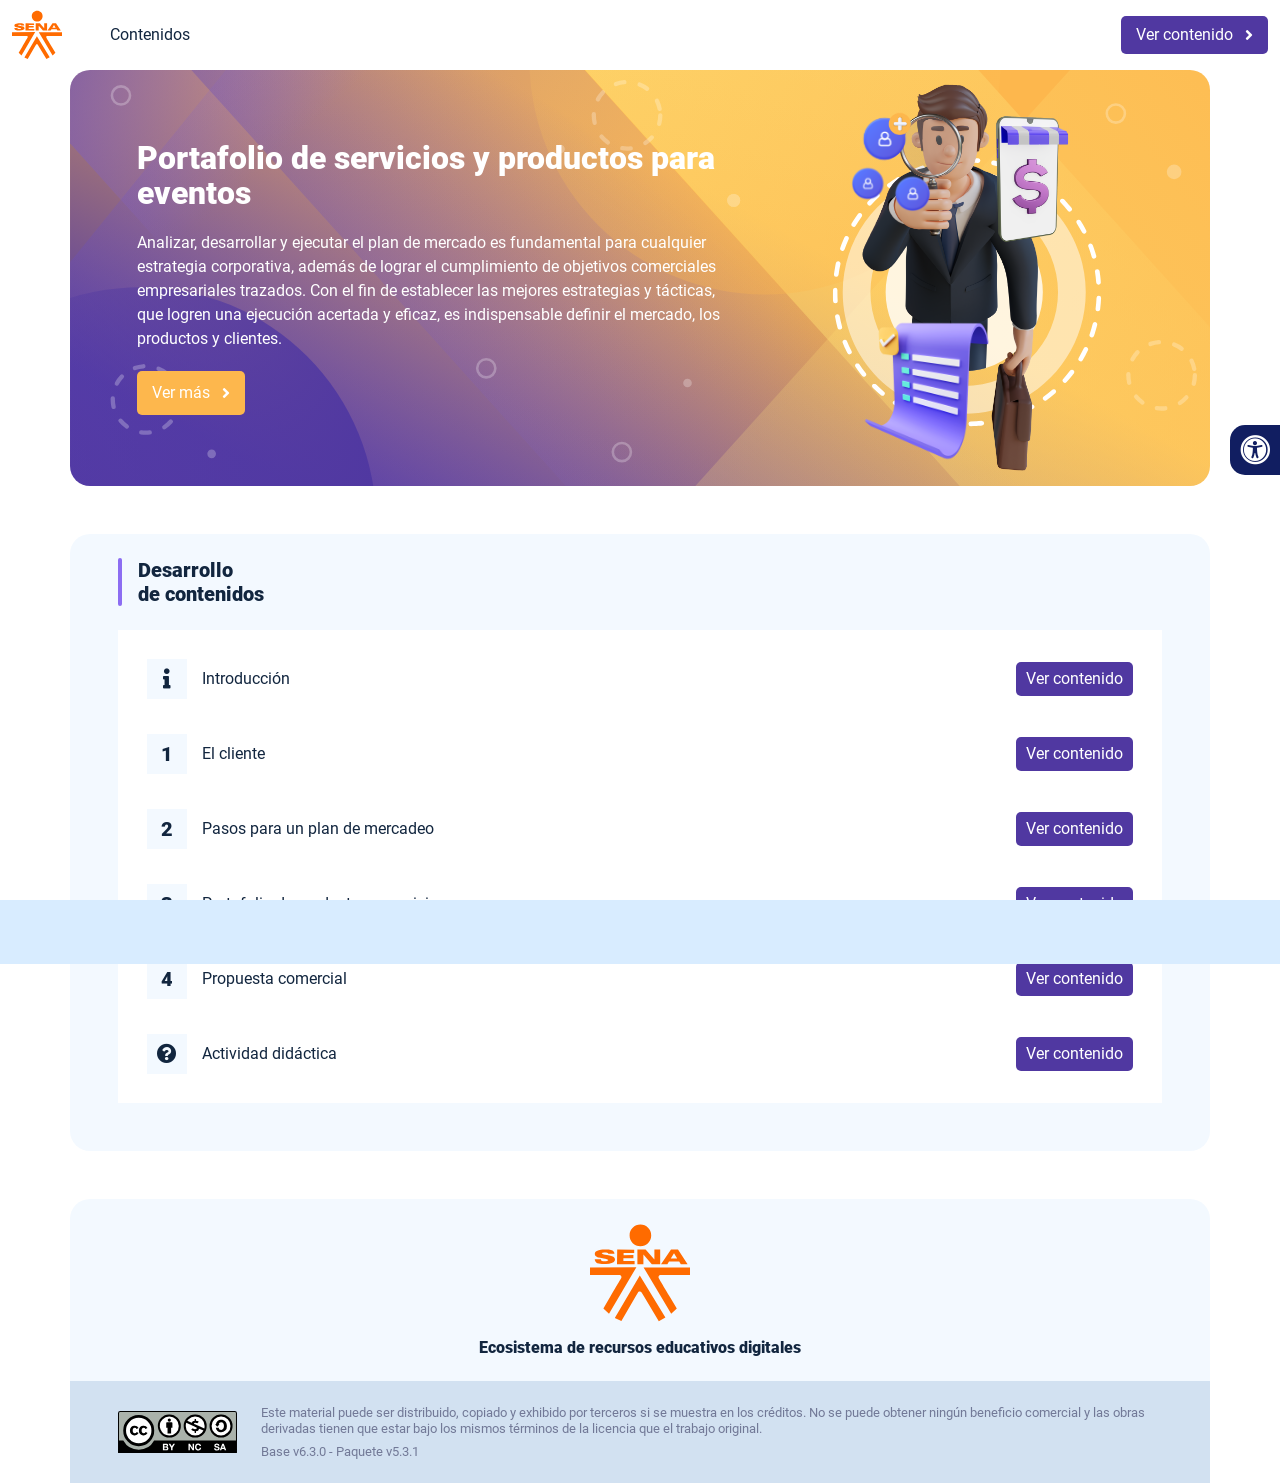
==== commit a50c15b2: "new dist" ====
--- a/index.html
+++ b/index.html
@@ -1 +1 @@
-<!DOCTYPE html><html lang=""><head><meta charset="utf-8"><meta http-equiv="X-UA-Compatible" content="IE=edge"><meta name="viewport" content="width=device-width,initial-scale=1"><link rel="icon" href="favicon.ico"><title>Portafolio de servicios y productos para eventos</title><link href="css/chunk-0c047e41.3babef71.css" rel="prefetch"><link href="css/chunk-25b302c8.3babef71.css" rel="prefetch"><link href="css/chunk-26fc7596.3babef71.css" rel="prefetch"><link href="css/chunk-2d2747e2.3babef71.css" rel="prefetch"><link href="css/chunk-32334cb6.3babef71.css" rel="prefetch"><link href="css/chunk-3c57cd7b.3babef71.css" rel="prefetch"><link href="css/chunk-4f2d402a.3babef71.css" rel="prefetch"><link href="css/chunk-4fde0a08.14d1f3e8.css" rel="prefetch"><link href="css/chunk-515a8379.694963e5.css" rel="prefetch"><link href="css/chunk-59974754.5ecd64df.css" rel="prefetch"><link href="css/chunk-6e1e538a.126808df.css" rel="prefetch"><link href="css/chunk-766a929b.81912bde.css" rel="prefetch"><link href="css/chunk-f2df7d2c.3babef71.css" rel="prefetch"><link href="css/comple.33c8a175.css" rel="prefetch"><link href="css/creditos.6b410c65.css" rel="prefetch"><link href="css/glosario.a5f9c882.css" rel="prefetch"><link href="css/referencias.0f1ea7b4.css" rel="prefetch"><link href="js/actividad.017b912b.js" rel="prefetch"><link href="js/chunk-0206bfa0.7eb1678d.js" rel="prefetch"><link href="js/chunk-0c047e41.da2700f5.js" rel="prefetch"><link href="js/chunk-13a6037e.b9b550ab.js" rel="prefetch"><link href="js/chunk-18f95272.d078ffd9.js" rel="prefetch"><link href="js/chunk-25b302c8.7e764b51.js" rel="prefetch"><link href="js/chunk-26fc7596.0223e8d0.js" rel="prefetch"><link href="js/chunk-2c06842c.ae56870c.js" rel="prefetch"><link href="js/chunk-2d0e96ec.e2ca181d.js" rel="prefetch"><link href="js/chunk-2d208d90.760c08b7.js" rel="prefetch"><link href="js/chunk-2d21d0e2.bfeb6d2c.js" rel="prefetch"><link href="js/chunk-2d22c123.a644a972.js" rel="prefetch"><link href="js/chunk-2d2747e2.013e6804.js" rel="prefetch"><link href="js/chunk-2e80bb9a.24a52a86.js" rel="prefetch"><link href="js/chunk-319206de.4c787e88.js" rel="prefetch"><link href="js/chunk-32334cb6.38590270.js" rel="prefetch"><link href="js/chunk-3c57cd7b.e27cc4b3.js" rel="prefetch"><link href="js/chunk-3d6834f6.0413c47c.js" rel="prefetch"><link href="js/chunk-4cdd78c0.49699030.js" rel="prefetch"><link href="js/chunk-4f2d402a.301ae45e.js" rel="prefetch"><link href="js/chunk-4fde0a08.7c15f751.js" rel="prefetch"><link href="js/chunk-515a8379.37cc02fe.js" rel="prefetch"><link href="js/chunk-53ccb27e.98af84a3.js" rel="prefetch"><link href="js/chunk-55d286b8.1e2df45a.js" rel="prefetch"><link href="js/chunk-59974754.6385320f.js" rel="prefetch"><link href="js/chunk-6e1e538a.c4319b8c.js" rel="prefetch"><link href="js/chunk-766a929b.1ad13c3d.js" rel="prefetch"><link href="js/chunk-c796899c.cca6ec61.js" rel="prefetch"><link href="js/chunk-e8a7823a.9f284bb7.js" rel="prefetch"><link href="js/chunk-f2df7d2c.de9c9556.js" rel="prefetch"><link href="js/chunk-fde47172.cdad90b9.js" rel="prefetch"><link href="js/comple.6b276a0d.js" rel="prefetch"><link href="js/creditos.82550b37.js" rel="prefetch"><link href="js/glosario.3cc28709.js" rel="prefetch"><link href="js/intro.67e1b295.js" rel="prefetch"><link href="js/referencias.e0411127.js" rel="prefetch"><link href="js/sintesis.36aec839.js" rel="prefetch"><link href="js/tema1.437042ea.js" rel="prefetch"><link href="js/tema2.da0903c9.js" rel="prefetch"><link href="js/tema3.6cb15477.js" rel="prefetch"><link href="css/app.f89e96e5.css" rel="preload" as="style"><link href="css/chunk-vendors.94825354.css" rel="preload" as="style"><link href="js/app.4610d83b.js" rel="preload" as="script"><link href="js/chunk-vendors.b1dbb040.js" rel="preload" as="script"><link href="css/chunk-vendors.94825354.css" rel="stylesheet"><link href="css/app.f89e96e5.css" rel="stylesheet"></head><body><noscript><strong>We're sorry but Portafolio de servicios y productos para eventos doesn't work properly without JavaScript enabled. Please enable it to continue.</strong></noscript><div id="app"></div><script src="js/chunk-vendors.b1dbb040.js"></script><script src="js/app.4610d83b.js"></script></body></html>+<!DOCTYPE html><html lang=""><head><meta charset="utf-8"><meta http-equiv="X-UA-Compatible" content="IE=edge"><meta name="viewport" content="width=device-width,initial-scale=1"><link rel="icon" href="favicon.ico"><title>Portafolio de servicios y productos para eventos</title><link href="css/chunk-0c047e41.3babef71.css" rel="prefetch"><link href="css/chunk-25b302c8.3babef71.css" rel="prefetch"><link href="css/chunk-26fc7596.3babef71.css" rel="prefetch"><link href="css/chunk-2d2747e2.3babef71.css" rel="prefetch"><link href="css/chunk-32334cb6.3babef71.css" rel="prefetch"><link href="css/chunk-3c57cd7b.3babef71.css" rel="prefetch"><link href="css/chunk-4f2d402a.3babef71.css" rel="prefetch"><link href="css/chunk-4fde0a08.14d1f3e8.css" rel="prefetch"><link href="css/chunk-515a8379.694963e5.css" rel="prefetch"><link href="css/chunk-59974754.5ecd64df.css" rel="prefetch"><link href="css/chunk-6e1e538a.126808df.css" rel="prefetch"><link href="css/chunk-766a929b.81912bde.css" rel="prefetch"><link href="css/chunk-f2df7d2c.3babef71.css" rel="prefetch"><link href="css/comple.33c8a175.css" rel="prefetch"><link href="css/creditos.6b410c65.css" rel="prefetch"><link href="css/glosario.a5f9c882.css" rel="prefetch"><link href="css/referencias.0f1ea7b4.css" rel="prefetch"><link href="js/actividad.b9d26551.js" rel="prefetch"><link href="js/chunk-0206bfa0.aceaceeb.js" rel="prefetch"><link href="js/chunk-0c047e41.b1d36135.js" rel="prefetch"><link href="js/chunk-13a6037e.77e10910.js" rel="prefetch"><link href="js/chunk-18f95272.c3fff06b.js" rel="prefetch"><link href="js/chunk-25b302c8.50a4e4be.js" rel="prefetch"><link href="js/chunk-26fc7596.3f2b003f.js" rel="prefetch"><link href="js/chunk-2c06842c.cf0b8708.js" rel="prefetch"><link href="js/chunk-2d0e96ec.2bc718f4.js" rel="prefetch"><link href="js/chunk-2d208d90.41e45e01.js" rel="prefetch"><link href="js/chunk-2d21d0e2.7d34f04e.js" rel="prefetch"><link href="js/chunk-2d22c123.697a0c8d.js" rel="prefetch"><link href="js/chunk-2d2747e2.c34510a6.js" rel="prefetch"><link href="js/chunk-2e80bb9a.0cd264fe.js" rel="prefetch"><link href="js/chunk-319206de.df48974a.js" rel="prefetch"><link href="js/chunk-32334cb6.fc337bc5.js" rel="prefetch"><link href="js/chunk-3c57cd7b.2b231186.js" rel="prefetch"><link href="js/chunk-3d6834f6.a7370d94.js" rel="prefetch"><link href="js/chunk-4cdd78c0.15a5e443.js" rel="prefetch"><link href="js/chunk-4f2d402a.8c79c008.js" rel="prefetch"><link href="js/chunk-4fde0a08.438ec1de.js" rel="prefetch"><link href="js/chunk-515a8379.1bbac084.js" rel="prefetch"><link href="js/chunk-53ccb27e.8500f303.js" rel="prefetch"><link href="js/chunk-55d286b8.998455ee.js" rel="prefetch"><link href="js/chunk-59974754.9815f936.js" rel="prefetch"><link href="js/chunk-6e1e538a.e450b8d5.js" rel="prefetch"><link href="js/chunk-766a929b.f8359263.js" rel="prefetch"><link href="js/chunk-c796899c.1a79056f.js" rel="prefetch"><link href="js/chunk-e8a7823a.8f0d5576.js" rel="prefetch"><link href="js/chunk-f2df7d2c.1fc5754b.js" rel="prefetch"><link href="js/chunk-fde47172.2cf37c35.js" rel="prefetch"><link href="js/comple.4085805b.js" rel="prefetch"><link href="js/creditos.0ce4db30.js" rel="prefetch"><link href="js/glosario.a92e99f1.js" rel="prefetch"><link href="js/intro.8a2a46cf.js" rel="prefetch"><link href="js/referencias.51f1a20d.js" rel="prefetch"><link href="js/sintesis.5f872b85.js" rel="prefetch"><link href="js/tema1.194a6bd2.js" rel="prefetch"><link href="js/tema2.9e7fe68b.js" rel="prefetch"><link href="js/tema3.51b25a22.js" rel="prefetch"><link href="css/app.3026d98b.css" rel="preload" as="style"><link href="css/chunk-vendors.94825354.css" rel="preload" as="style"><link href="js/app.07b9c880.js" rel="preload" as="script"><link href="js/chunk-vendors.1c70b2ab.js" rel="preload" as="script"><link href="css/chunk-vendors.94825354.css" rel="stylesheet"><link href="css/app.3026d98b.css" rel="stylesheet"></head><body><noscript><strong>We're sorry but Portafolio de servicios y productos para eventos doesn't work properly without JavaScript enabled. Please enable it to continue.</strong></noscript><div id="app"></div><script src="js/chunk-vendors.1c70b2ab.js"></script><script src="js/app.07b9c880.js"></script></body></html>
--- a/css/app.3026d98b.css
+++ b/css/app.3026d98b.css
@@ -0,0 +1 @@
+*,:after,:before{box-sizing:inherit}html{height:100%;line-height:1.15;box-sizing:border-box;-webkit-font-smoothing:antialiased;-moz-osx-font-smoothing:grayscale;-webkit-text-size-adjust:100%;-ms-text-size-adjust:100%;text-rendering:optimizeLegibility}a,abbr,acronym,address,applet,article,aside,audio,b,big,blockquote,body,canvas,caption,center,cite,code,dd,del,details,dfn,div,dl,dt,em,embed,fieldset,figcaption,figure,footer,form,h1,h2,h3,h4,h5,h6,header,hgroup,html,i,iframe,img,ins,kbd,label,legend,li,mark,menu,nav,object,ol,output,p,pre,q,ruby,s,samp,section,small,span,strike,strong,sub,summary,sup,table,tbody,td,tfoot,th,thead,time,tr,tt,u,ul,var,video{margin:0;padding:0;border:0;outline:0;background:transparent;vertical-align:baseline}article,aside,details,figcaption,figure,footer,header,main,menu,nav,section,summary{display:block}[hidden],template{display:none}hr{box-sizing:content-box;height:0;border-bottom:1px solid #e8e8e8;border-left:0;border-right:0;border-top:0;margin:1.5em 0;overflow:visible}[hidden]{display:none}a{font-family:Roboto,sans-serif;font-size:1em;font-weight:400;text-decoration:none;color:#12263f;background-color:transparent;transition:all .15s ease-in-out;-webkit-text-decoration-skip:objects}a:active,a:hover{outline-width:0}a:active,a:focus,a:hover{color:#000}[type=button],[type=reset],[type=submit],button{-webkit-appearance:none;-moz-appearance:none;appearance:none;cursor:pointer;display:inline-block;vertical-align:middle;border:0;border-radius:5px;color:#12263f;background-color:#5038a1;font-family:Roboto,sans-serif;font-weight:400;font-size:1em;-webkit-font-smoothing:antialiased;line-height:1em;white-space:nowrap;text-decoration:none;text-transform:none;padding:.75em 1.5em;margin:0;-webkit-user-select:none;-moz-user-select:none;-ms-user-select:none;user-select:none;overflow:visible;transition:background-color .15s ease-in-out}[type=button]:focus,[type=button]:hover,[type=reset]:focus,[type=reset]:hover,[type=submit]:focus,[type=submit]:hover,button:focus,button:hover{background-color:#5038a1;color:#12263f}[type=button]:disabled,[type=reset]:disabled,[type=submit]:disabled,button:disabled{cursor:not-allowed;opacity:.5}[type=button]:disabled:hover,[type=reset]:disabled:hover,[type=submit]:disabled:hover,button:disabled:hover{background-color:#5038a1}input,select,textarea{margin:0;display:block;font-family:Roboto,sans-serif;font-size:16px}input{overflow:visible}[type=color],[type=date],[type=datetime-local],[type=datetime],[type=email],[type=month],[type=number],[type=password],[type=search],[type=tel],[type=text],[type=time],[type=url],[type=week],input:not([type]),select,select[multiple],textarea{background-color:#fff;border:1px solid #e8e8e8;border-radius:5px;box-shadow:inset 0 1px 3px rgba(0,0,0,.06);box-sizing:inherit;margin-bottom:.75em;padding:.5em;transition:border-color .15s ease-in-out;width:100%}[type=color]:hover,[type=date]:hover,[type=datetime-local]:hover,[type=datetime]:hover,[type=email]:hover,[type=month]:hover,[type=number]:hover,[type=password]:hover,[type=search]:hover,[type=tel]:hover,[type=text]:hover,[type=time]:hover,[type=url]:hover,[type=week]:hover,input:not([type]):hover,select:hover,select[multiple]:hover,textarea:hover{border-color:shade(#e8e8e8,20%)}[type=color]:focus,[type=date]:focus,[type=datetime-local]:focus,[type=datetime]:focus,[type=email]:focus,[type=month]:focus,[type=number]:focus,[type=password]:focus,[type=search]:focus,[type=tel]:focus,[type=text]:focus,[type=time]:focus,[type=url]:focus,[type=week]:focus,input:not([type]):focus,select:focus,select[multiple]:focus,textarea:focus{border-color:#8c6df2;box-shadow:inset 0 1px 3px rgba(0,0,0,.06),0 0 5px rgba(254,214,89,.7);outline:none}[type=color]:disabled,[type=date]:disabled,[type=datetime-local]:disabled,[type=datetime]:disabled,[type=email]:disabled,[type=month]:disabled,[type=number]:disabled,[type=password]:disabled,[type=search]:disabled,[type=tel]:disabled,[type=text]:disabled,[type=time]:disabled,[type=url]:disabled,[type=week]:disabled,input:not([type]):disabled,select:disabled,select[multiple]:disabled,textarea:disabled{background-color:shade(#fff,5%);cursor:not-allowed}[type=color]:disabled:hover,[type=date]:disabled:hover,[type=datetime-local]:disabled:hover,[type=datetime]:disabled:hover,[type=email]:disabled:hover,[type=month]:disabled:hover,[type=number]:disabled:hover,[type=password]:disabled:hover,[type=search]:disabled:hover,[type=tel]:disabled:hover,[type=text]:disabled:hover,[type=time]:disabled:hover,[type=url]:disabled:hover,[type=week]:disabled:hover,input:not([type]):disabled:hover,select:disabled:hover,select[multiple]:disabled:hover,textarea:disabled:hover{border:1px solid #e8e8e8}select{text-transform:none;max-width:100%;border-radius:5px}::-webkit-file-upload-button{background-color:#5038a1;border:none;cursor:pointer;color:#12263f;border-radius:5px;padding:.75em 1.5em}::-webkit-file-upload-button:hover{background-color:#5038a1}optgroup{font-weight:700}fieldset{border:1px solid #e8e8e8;background-color:transparent;padding:1.5em;-webkit-margin-start:0;-webkit-margin-end:0;-webkit-padding-before:1.5em;-webkit-padding-start:1.5em;-webkit-padding-end:1.5em;-webkit-padding-after:1.5em}legend{box-sizing:border-box;color:inherit;display:table;max-width:100%;padding:0;white-space:normal;font-weight:600;-webkit-padding-start:0;-webkit-padding-end:0}label,legend{margin-bottom:.375em}label{display:block;font-size:1em;font-family:Roboto,sans-serif;font-weight:900}textarea{overflow:auto;resize:vertical}[type=checkbox],[type=radio]{box-sizing:border-box;padding:0;display:inline;margin-right:.375em}[type=number]::-webkit-inner-spin-button,[type=number]::-webkit-outer-spin-button{height:auto}[type=search]{-webkit-appearance:textfield;outline-offset:-2px}[type=search]::-webkit-search-cancel-button,[type=search]::-webkit-search-decoration{-webkit-appearance:none;-moz-appearance:none}::-moz-placeholder{color:#999}:-ms-input-placeholder{color:#999}::placeholder{color:#999}::-webkit-file-upload-button{-webkit-appearance:button;-moz-appearance:button;font:inherit}[type=file]{margin-bottom:.75em;width:100%}[type=button],[type=reset],[type=submit],button{-webkit-appearance:button}[type=button]::-moz-focus-inner,[type=reset]::-moz-focus-inner,[type=submit]::-moz-focus-inner,button::-moz-focus-inner{border-style:none;padding:0}[type=button]:-moz-focusring,[type=reset]:-moz-focusring,[type=submit]:-moz-focusring,button:-moz-focusring{outline:1px dotted ButtonText}progress{vertical-align:baseline}ol,ul{list-style:none;margin-bottom:1em}dt{font-weight:700}figure,img,picture,svg{margin:0;width:100%;max-width:100%}figcaption{display:block;background-color:#e8e8e8;padding:.75em 1.5em;font-size:.8em;font-weight:700}img,svg{display:block;border-style:none}svg:not(:root){overflow:hidden}audio,canvas,progress,video{display:inline-block}audio:not([controls]){display:none;height:0}template{display:none}table{border-collapse:collapse;border-spacing:0;table-layout:fixed;width:100%}td,th,tr{vertical-align:middle}td,th{border:1px solid #e8e8e8;padding:.75em}th{font-size:.875em;line-height:1.2}td{line-height:1.5}body{font-size:16px;font-weight:400;line-height:1.5}body,h1,h2,h3,h4,h5,h6{color:#12263f;font-family:Roboto,sans-serif}h1,h2,h3,h4,h5,h6{font-weight:900;line-height:1.2;margin:0 0 .75em}h1{font-size:2em}h2{font-size:1.5em}h3{font-size:1.25em}h4{font-size:1.125em}h5{font-size:1em}h6{font-size:.875em}p{font-family:Roboto,sans-serif;font-size:1em;font-weight:400;line-height:1.5;color:#12263f;margin-bottom:1em}b,strong{font-weight:700}dfn,em,i{font-style:italic}br{line-height:2em}u{text-decoration:underline}code,kbd,pre,samp{color:#727997;font-family:Lucida Console,Courier New,monospace;font-size:1em}sub,sup{font-size:75%;line-height:0;position:relative;vertical-align:baseline}sub{bottom:-.25em}sup{top:-.5em}small{font-size:80%}mark{background-color:#ffeb3b;color:#000}abbr[title]{border-bottom:none;text-decoration:underline;-webkit-text-decoration:underline dotted;text-decoration:underline dotted}blockquote,q{quotes:none}::selection{background:#2196f3!important;color:#fff!important;text-shadow:none}::-moz-selection{background:#2196f3!important;color:#fff!important;text-shadow:none}img::selection{background:transparent}img::-moz-selection{background:transparent}body{-webkit-tap-highlight-color:#2196F3!important}details,menu{display:block}summary{display:list-item}@media print{*,:after,:before,:first-letter,:first-line{background:transparent!important;color:#000!important;box-shadow:none!important;text-shadow:none!important}a,a:visited{text-decoration:underline}a[href]:after{content:" (" attr(href) ")"}a abbr[title]:after{content:" (" attr(title) ")"}a[href^="#"]:after,a[href^="javascript:"]:after{content:""}blockquote,pre{border:1px solid #999;page-break-inside:avoid}thead{display:table-header-group}img,tr{page-break-inside:avoid}img{max-width:100%!important}h2,h3,p{orphans:3;widows:3}h2,h3{page-break-after:avoid}}[data-aos][data-aos][data-aos-duration="50"],body[data-aos-duration="50"] [data-aos]{transition-duration:50ms}[data-aos][data-aos][data-aos-delay="50"],body[data-aos-delay="50"] [data-aos]{transition-delay:0s}[data-aos][data-aos][data-aos-delay="50"].aos-animate,body[data-aos-delay="50"] [data-aos].aos-animate{transition-delay:50ms}[data-aos][data-aos][data-aos-duration="100"],body[data-aos-duration="100"] [data-aos]{transition-duration:.1s}[data-aos][data-aos][data-aos-delay="100"],body[data-aos-delay="100"] [data-aos]{transition-delay:0s}[data-aos][data-aos][data-aos-delay="100"].aos-animate,body[data-aos-delay="100"] [data-aos].aos-animate{transition-delay:.1s}[data-aos][data-aos][data-aos-duration="150"],body[data-aos-duration="150"] [data-aos]{transition-duration:.15s}[data-aos][data-aos][data-aos-delay="150"],body[data-aos-delay="150"] [data-aos]{transition-delay:0s}[data-aos][data-aos][data-aos-delay="150"].aos-animate,body[data-aos-delay="150"] [data-aos].aos-animate{transition-delay:.15s}[data-aos][data-aos][data-aos-duration="200"],body[data-aos-duration="200"] [data-aos]{transition-duration:.2s}[data-aos][data-aos][data-aos-delay="200"],body[data-aos-delay="200"] [data-aos]{transition-delay:0s}[data-aos][data-aos][data-aos-delay="200"].aos-animate,body[data-aos-delay="200"] [data-aos].aos-animate{transition-delay:.2s}[data-aos][data-aos][data-aos-duration="250"],body[data-aos-duration="250"] [data-aos]{transition-duration:.25s}[data-aos][data-aos][data-aos-delay="250"],body[data-aos-delay="250"] [data-aos]{transition-delay:0s}[data-aos][data-aos][data-aos-delay="250"].aos-animate,body[data-aos-delay="250"] [data-aos].aos-animate{transition-delay:.25s}[data-aos][data-aos][data-aos-duration="300"],body[data-aos-duration="300"] [data-aos]{transition-duration:.3s}[data-aos][data-aos][data-aos-delay="300"],body[data-aos-delay="300"] [data-aos]{transition-delay:0s}[data-aos][data-aos][data-aos-delay="300"].aos-animate,body[data-aos-delay="300"] [data-aos].aos-animate{transition-delay:.3s}[data-aos][data-aos][data-aos-duration="350"],body[data-aos-duration="350"] [data-aos]{transition-duration:.35s}[data-aos][data-aos][data-aos-delay="350"],body[data-aos-delay="350"] [data-aos]{transition-delay:0s}[data-aos][data-aos][data-aos-delay="350"].aos-animate,body[data-aos-delay="350"] [data-aos].aos-animate{transition-delay:.35s}[data-aos][data-aos][data-aos-duration="400"],body[data-aos-duration="400"] [data-aos]{transition-duration:.4s}[data-aos][data-aos][data-aos-delay="400"],body[data-aos-delay="400"] [data-aos]{transition-delay:0s}[data-aos][data-aos][data-aos-delay="400"].aos-animate,body[data-aos-delay="400"] [data-aos].aos-animate{transition-delay:.4s}[data-aos][data-aos][data-aos-duration="450"],body[data-aos-duration="450"] [data-aos]{transition-duration:.45s}[data-aos][data-aos][data-aos-delay="450"],body[data-aos-delay="450"] [data-aos]{transition-delay:0s}[data-aos][data-aos][data-aos-delay="450"].aos-animate,body[data-aos-delay="450"] [data-aos].aos-animate{transition-delay:.45s}[data-aos][data-aos][data-aos-duration="500"],body[data-aos-duration="500"] [data-aos]{transition-duration:.5s}[data-aos][data-aos][data-aos-delay="500"],body[data-aos-delay="500"] [data-aos]{transition-delay:0s}[data-aos][data-aos][data-aos-delay="500"].aos-animate,body[data-aos-delay="500"] [data-aos].aos-animate{transition-delay:.5s}[data-aos][data-aos][data-aos-duration="550"],body[data-aos-duration="550"] [data-aos]{transition-duration:.55s}[data-aos][data-aos][data-aos-delay="550"],body[data-aos-delay="550"] [data-aos]{transition-delay:0s}[data-aos][data-aos][data-aos-delay="550"].aos-animate,body[data-aos-delay="550"] [data-aos].aos-animate{transition-delay:.55s}[data-aos][data-aos][data-aos-duration="600"],body[data-aos-duration="600"] [data-aos]{transition-duration:.6s}[data-aos][data-aos][data-aos-delay="600"],body[data-aos-delay="600"] [data-aos]{transition-delay:0s}[data-aos][data-aos][data-aos-delay="600"].aos-animate,body[data-aos-delay="600"] [data-aos].aos-animate{transition-delay:.6s}[data-aos][data-aos][data-aos-duration="650"],body[data-aos-duration="650"] [data-aos]{transition-duration:.65s}[data-aos][data-aos][data-aos-delay="650"],body[data-aos-delay="650"] [data-aos]{transition-delay:0s}[data-aos][data-aos][data-aos-delay="650"].aos-animate,body[data-aos-delay="650"] [data-aos].aos-animate{transition-delay:.65s}[data-aos][data-aos][data-aos-duration="700"],body[data-aos-duration="700"] [data-aos]{transition-duration:.7s}[data-aos][data-aos][data-aos-delay="700"],body[data-aos-delay="700"] [data-aos]{transition-delay:0s}[data-aos][data-aos][data-aos-delay="700"].aos-animate,body[data-aos-delay="700"] [data-aos].aos-animate{transition-delay:.7s}[data-aos][data-aos][data-aos-duration="750"],body[data-aos-duration="750"] [data-aos]{transition-duration:.75s}[data-aos][data-aos][data-aos-delay="750"],body[data-aos-delay="750"] [data-aos]{transition-delay:0s}[data-aos][data-aos][data-aos-delay="750"].aos-animate,body[data-aos-delay="750"] [data-aos].aos-animate{transition-delay:.75s}[data-aos][data-aos][data-aos-duration="800"],body[data-aos-duration="800"] [data-aos]{transition-duration:.8s}[data-aos][data-aos][data-aos-delay="800"],body[data-aos-delay="800"] [data-aos]{transition-delay:0s}[data-aos][data-aos][data-aos-delay="800"].aos-animate,body[data-aos-delay="800"] [data-aos].aos-animate{transition-delay:.8s}[data-aos][data-aos][data-aos-duration="850"],body[data-aos-duration="850"] [data-aos]{transition-duration:.85s}[data-aos][data-aos][data-aos-delay="850"],body[data-aos-delay="850"] [data-aos]{transition-delay:0s}[data-aos][data-aos][data-aos-delay="850"].aos-animate,body[data-aos-delay="850"] [data-aos].aos-animate{transition-delay:.85s}[data-aos][data-aos][data-aos-duration="900"],body[data-aos-duration="900"] [data-aos]{transition-duration:.9s}[data-aos][data-aos][data-aos-delay="900"],body[data-aos-delay="900"] [data-aos]{transition-delay:0s}[data-aos][data-aos][data-aos-delay="900"].aos-animate,body[data-aos-delay="900"] [data-aos].aos-animate{transition-delay:.9s}[data-aos][data-aos][data-aos-duration="950"],body[data-aos-duration="950"] [data-aos]{transition-duration:.95s}[data-aos][data-aos][data-aos-delay="950"],body[data-aos-delay="950"] [data-aos]{transition-delay:0s}[data-aos][data-aos][data-aos-delay="950"].aos-animate,body[data-aos-delay="950"] [data-aos].aos-animate{transition-delay:.95s}[data-aos][data-aos][data-aos-duration="1000"],body[data-aos-duration="1000"] [data-aos]{transition-duration:1s}[data-aos][data-aos][data-aos-delay="1000"],body[data-aos-delay="1000"] [data-aos]{transition-delay:0s}[data-aos][data-aos][data-aos-delay="1000"].aos-animate,body[data-aos-delay="1000"] [data-aos].aos-animate{transition-delay:1s}[data-aos][data-aos][data-aos-duration="1050"],body[data-aos-duration="1050"] [data-aos]{transition-duration:1.05s}[data-aos][data-aos][data-aos-delay="1050"],body[data-aos-delay="1050"] [data-aos]{transition-delay:0s}[data-aos][data-aos][data-aos-delay="1050"].aos-animate,body[data-aos-delay="1050"] [data-aos].aos-animate{transition-delay:1.05s}[data-aos][data-aos][data-aos-duration="1100"],body[data-aos-duration="1100"] [data-aos]{transition-duration:1.1s}[data-aos][data-aos][data-aos-delay="1100"],body[data-aos-delay="1100"] [data-aos]{transition-delay:0s}[data-aos][data-aos][data-aos-delay="1100"].aos-animate,body[data-aos-delay="1100"] [data-aos].aos-animate{transition-delay:1.1s}[data-aos][data-aos][data-aos-duration="1150"],body[data-aos-duration="1150"] [data-aos]{transition-duration:1.15s}[data-aos][data-aos][data-aos-delay="1150"],body[data-aos-delay="1150"] [data-aos]{transition-delay:0s}[data-aos][data-aos][data-aos-delay="1150"].aos-animate,body[data-aos-delay="1150"] [data-aos].aos-animate{transition-delay:1.15s}[data-aos][data-aos][data-aos-duration="1200"],body[data-aos-duration="1200"] [data-aos]{transition-duration:1.2s}[data-aos][data-aos][data-aos-delay="1200"],body[data-aos-delay="1200"] [data-aos]{transition-delay:0s}[data-aos][data-aos][data-aos-delay="1200"].aos-animate,body[data-aos-delay="1200"] [data-aos].aos-animate{transition-delay:1.2s}[data-aos][data-aos][data-aos-duration="1250"],body[data-aos-duration="1250"] [data-aos]{transition-duration:1.25s}[data-aos][data-aos][data-aos-delay="1250"],body[data-aos-delay="1250"] [data-aos]{transition-delay:0s}[data-aos][data-aos][data-aos-delay="1250"].aos-animate,body[data-aos-delay="1250"] [data-aos].aos-animate{transition-delay:1.25s}[data-aos][data-aos][data-aos-duration="1300"],body[data-aos-duration="1300"] [data-aos]{transition-duration:1.3s}[data-aos][data-aos][data-aos-delay="1300"],body[data-aos-delay="1300"] [data-aos]{transition-delay:0s}[data-aos][data-aos][data-aos-delay="1300"].aos-animate,body[data-aos-delay="1300"] [data-aos].aos-animate{transition-delay:1.3s}[data-aos][data-aos][data-aos-duration="1350"],body[data-aos-duration="1350"] [data-aos]{transition-duration:1.35s}[data-aos][data-aos][data-aos-delay="1350"],body[data-aos-delay="1350"] [data-aos]{transition-delay:0s}[data-aos][data-aos][data-aos-delay="1350"].aos-animate,body[data-aos-delay="1350"] [data-aos].aos-animate{transition-delay:1.35s}[data-aos][data-aos][data-aos-duration="1400"],body[data-aos-duration="1400"] [data-aos]{transition-duration:1.4s}[data-aos][data-aos][data-aos-delay="1400"],body[data-aos-delay="1400"] [data-aos]{transition-delay:0s}[data-aos][data-aos][data-aos-delay="1400"].aos-animate,body[data-aos-delay="1400"] [data-aos].aos-animate{transition-delay:1.4s}[data-aos][data-aos][data-aos-duration="1450"],body[data-aos-duration="1450"] [data-aos]{transition-duration:1.45s}[data-aos][data-aos][data-aos-delay="1450"],body[data-aos-delay="1450"] [data-aos]{transition-delay:0s}[data-aos][data-aos][data-aos-delay="1450"].aos-animate,body[data-aos-delay="1450"] [data-aos].aos-animate{transition-delay:1.45s}[data-aos][data-aos][data-aos-duration="1500"],body[data-aos-duration="1500"] [data-aos]{transition-duration:1.5s}[data-aos][data-aos][data-aos-delay="1500"],body[data-aos-delay="1500"] [data-aos]{transition-delay:0s}[data-aos][data-aos][data-aos-delay="1500"].aos-animate,body[data-aos-delay="1500"] [data-aos].aos-animate{transition-delay:1.5s}[data-aos][data-aos][data-aos-duration="1550"],body[data-aos-duration="1550"] [data-aos]{transition-duration:1.55s}[data-aos][data-aos][data-aos-delay="1550"],body[data-aos-delay="1550"] [data-aos]{transition-delay:0s}[data-aos][data-aos][data-aos-delay="1550"].aos-animate,body[data-aos-delay="1550"] [data-aos].aos-animate{transition-delay:1.55s}[data-aos][data-aos][data-aos-duration="1600"],body[data-aos-duration="1600"] [data-aos]{transition-duration:1.6s}[data-aos][data-aos][data-aos-delay="1600"],body[data-aos-delay="1600"] [data-aos]{transition-delay:0s}[data-aos][data-aos][data-aos-delay="1600"].aos-animate,body[data-aos-delay="1600"] [data-aos].aos-animate{transition-delay:1.6s}[data-aos][data-aos][data-aos-duration="1650"],body[data-aos-duration="1650"] [data-aos]{transition-duration:1.65s}[data-aos][data-aos][data-aos-delay="1650"],body[data-aos-delay="1650"] [data-aos]{transition-delay:0s}[data-aos][data-aos][data-aos-delay="1650"].aos-animate,body[data-aos-delay="1650"] [data-aos].aos-animate{transition-delay:1.65s}[data-aos][data-aos][data-aos-duration="1700"],body[data-aos-duration="1700"] [data-aos]{transition-duration:1.7s}[data-aos][data-aos][data-aos-delay="1700"],body[data-aos-delay="1700"] [data-aos]{transition-delay:0s}[data-aos][data-aos][data-aos-delay="1700"].aos-animate,body[data-aos-delay="1700"] [data-aos].aos-animate{transition-delay:1.7s}[data-aos][data-aos][data-aos-duration="1750"],body[data-aos-duration="1750"] [data-aos]{transition-duration:1.75s}[data-aos][data-aos][data-aos-delay="1750"],body[data-aos-delay="1750"] [data-aos]{transition-delay:0s}[data-aos][data-aos][data-aos-delay="1750"].aos-animate,body[data-aos-delay="1750"] [data-aos].aos-animate{transition-delay:1.75s}[data-aos][data-aos][data-aos-duration="1800"],body[data-aos-duration="1800"] [data-aos]{transition-duration:1.8s}[data-aos][data-aos][data-aos-delay="1800"],body[data-aos-delay="1800"] [data-aos]{transition-delay:0s}[data-aos][data-aos][data-aos-delay="1800"].aos-animate,body[data-aos-delay="1800"] [data-aos].aos-animate{transition-delay:1.8s}[data-aos][data-aos][data-aos-duration="1850"],body[data-aos-duration="1850"] [data-aos]{transition-duration:1.85s}[data-aos][data-aos][data-aos-delay="1850"],body[data-aos-delay="1850"] [data-aos]{transition-delay:0s}[data-aos][data-aos][data-aos-delay="1850"].aos-animate,body[data-aos-delay="1850"] [data-aos].aos-animate{transition-delay:1.85s}[data-aos][data-aos][data-aos-duration="1900"],body[data-aos-duration="1900"] [data-aos]{transition-duration:1.9s}[data-aos][data-aos][data-aos-delay="1900"],body[data-aos-delay="1900"] [data-aos]{transition-delay:0s}[data-aos][data-aos][data-aos-delay="1900"].aos-animate,body[data-aos-delay="1900"] [data-aos].aos-animate{transition-delay:1.9s}[data-aos][data-aos][data-aos-duration="1950"],body[data-aos-duration="1950"] [data-aos]{transition-duration:1.95s}[data-aos][data-aos][data-aos-delay="1950"],body[data-aos-delay="1950"] [data-aos]{transition-delay:0s}[data-aos][data-aos][data-aos-delay="1950"].aos-animate,body[data-aos-delay="1950"] [data-aos].aos-animate{transition-delay:1.95s}[data-aos][data-aos][data-aos-duration="2000"],body[data-aos-duration="2000"] [data-aos]{transition-duration:2s}[data-aos][data-aos][data-aos-delay="2000"],body[data-aos-delay="2000"] [data-aos]{transition-delay:0s}[data-aos][data-aos][data-aos-delay="2000"].aos-animate,body[data-aos-delay="2000"] [data-aos].aos-animate{transition-delay:2s}[data-aos][data-aos][data-aos-duration="2050"],body[data-aos-duration="2050"] [data-aos]{transition-duration:2.05s}[data-aos][data-aos][data-aos-delay="2050"],body[data-aos-delay="2050"] [data-aos]{transition-delay:0s}[data-aos][data-aos][data-aos-delay="2050"].aos-animate,body[data-aos-delay="2050"] [data-aos].aos-animate{transition-delay:2.05s}[data-aos][data-aos][data-aos-duration="2100"],body[data-aos-duration="2100"] [data-aos]{transition-duration:2.1s}[data-aos][data-aos][data-aos-delay="2100"],body[data-aos-delay="2100"] [data-aos]{transition-delay:0s}[data-aos][data-aos][data-aos-delay="2100"].aos-animate,body[data-aos-delay="2100"] [data-aos].aos-animate{transition-delay:2.1s}[data-aos][data-aos][data-aos-duration="2150"],body[data-aos-duration="2150"] [data-aos]{transition-duration:2.15s}[data-aos][data-aos][data-aos-delay="2150"],body[data-aos-delay="2150"] [data-aos]{transition-delay:0s}[data-aos][data-aos][data-aos-delay="2150"].aos-animate,body[data-aos-delay="2150"] [data-aos].aos-animate{transition-delay:2.15s}[data-aos][data-aos][data-aos-duration="2200"],body[data-aos-duration="2200"] [data-aos]{transition-duration:2.2s}[data-aos][data-aos][data-aos-delay="2200"],body[data-aos-delay="2200"] [data-aos]{transition-delay:0s}[data-aos][data-aos][data-aos-delay="2200"].aos-animate,body[data-aos-delay="2200"] [data-aos].aos-animate{transition-delay:2.2s}[data-aos][data-aos][data-aos-duration="2250"],body[data-aos-duration="2250"] [data-aos]{transition-duration:2.25s}[data-aos][data-aos][data-aos-delay="2250"],body[data-aos-delay="2250"] [data-aos]{transition-delay:0s}[data-aos][data-aos][data-aos-delay="2250"].aos-animate,body[data-aos-delay="2250"] [data-aos].aos-animate{transition-delay:2.25s}[data-aos][data-aos][data-aos-duration="2300"],body[data-aos-duration="2300"] [data-aos]{transition-duration:2.3s}[data-aos][data-aos][data-aos-delay="2300"],body[data-aos-delay="2300"] [data-aos]{transition-delay:0s}[data-aos][data-aos][data-aos-delay="2300"].aos-animate,body[data-aos-delay="2300"] [data-aos].aos-animate{transition-delay:2.3s}[data-aos][data-aos][data-aos-duration="2350"],body[data-aos-duration="2350"] [data-aos]{transition-duration:2.35s}[data-aos][data-aos][data-aos-delay="2350"],body[data-aos-delay="2350"] [data-aos]{transition-delay:0s}[data-aos][data-aos][data-aos-delay="2350"].aos-animate,body[data-aos-delay="2350"] [data-aos].aos-animate{transition-delay:2.35s}[data-aos][data-aos][data-aos-duration="2400"],body[data-aos-duration="2400"] [data-aos]{transition-duration:2.4s}[data-aos][data-aos][data-aos-delay="2400"],body[data-aos-delay="2400"] [data-aos]{transition-delay:0s}[data-aos][data-aos][data-aos-delay="2400"].aos-animate,body[data-aos-delay="2400"] [data-aos].aos-animate{transition-delay:2.4s}[data-aos][data-aos][data-aos-duration="2450"],body[data-aos-duration="2450"] [data-aos]{transition-duration:2.45s}[data-aos][data-aos][data-aos-delay="2450"],body[data-aos-delay="2450"] [data-aos]{transition-delay:0s}[data-aos][data-aos][data-aos-delay="2450"].aos-animate,body[data-aos-delay="2450"] [data-aos].aos-animate{transition-delay:2.45s}[data-aos][data-aos][data-aos-duration="2500"],body[data-aos-duration="2500"] [data-aos]{transition-duration:2.5s}[data-aos][data-aos][data-aos-delay="2500"],body[data-aos-delay="2500"] [data-aos]{transition-delay:0s}[data-aos][data-aos][data-aos-delay="2500"].aos-animate,body[data-aos-delay="2500"] [data-aos].aos-animate{transition-delay:2.5s}[data-aos][data-aos][data-aos-duration="2550"],body[data-aos-duration="2550"] [data-aos]{transition-duration:2.55s}[data-aos][data-aos][data-aos-delay="2550"],body[data-aos-delay="2550"] [data-aos]{transition-delay:0s}[data-aos][data-aos][data-aos-delay="2550"].aos-animate,body[data-aos-delay="2550"] [data-aos].aos-animate{transition-delay:2.55s}[data-aos][data-aos][data-aos-duration="2600"],body[data-aos-duration="2600"] [data-aos]{transition-duration:2.6s}[data-aos][data-aos][data-aos-delay="2600"],body[data-aos-delay="2600"] [data-aos]{transition-delay:0s}[data-aos][data-aos][data-aos-delay="2600"].aos-animate,body[data-aos-delay="2600"] [data-aos].aos-animate{transition-delay:2.6s}[data-aos][data-aos][data-aos-duration="2650"],body[data-aos-duration="2650"] [data-aos]{transition-duration:2.65s}[data-aos][data-aos][data-aos-delay="2650"],body[data-aos-delay="2650"] [data-aos]{transition-delay:0s}[data-aos][data-aos][data-aos-delay="2650"].aos-animate,body[data-aos-delay="2650"] [data-aos].aos-animate{transition-delay:2.65s}[data-aos][data-aos][data-aos-duration="2700"],body[data-aos-duration="2700"] [data-aos]{transition-duration:2.7s}[data-aos][data-aos][data-aos-delay="2700"],body[data-aos-delay="2700"] [data-aos]{transition-delay:0s}[data-aos][data-aos][data-aos-delay="2700"].aos-animate,body[data-aos-delay="2700"] [data-aos].aos-animate{transition-delay:2.7s}[data-aos][data-aos][data-aos-duration="2750"],body[data-aos-duration="2750"] [data-aos]{transition-duration:2.75s}[data-aos][data-aos][data-aos-delay="2750"],body[data-aos-delay="2750"] [data-aos]{transition-delay:0s}[data-aos][data-aos][data-aos-delay="2750"].aos-animate,body[data-aos-delay="2750"] [data-aos].aos-animate{transition-delay:2.75s}[data-aos][data-aos][data-aos-duration="2800"],body[data-aos-duration="2800"] [data-aos]{transition-duration:2.8s}[data-aos][data-aos][data-aos-delay="2800"],body[data-aos-delay="2800"] [data-aos]{transition-delay:0s}[data-aos][data-aos][data-aos-delay="2800"].aos-animate,body[data-aos-delay="2800"] [data-aos].aos-animate{transition-delay:2.8s}[data-aos][data-aos][data-aos-duration="2850"],body[data-aos-duration="2850"] [data-aos]{transition-duration:2.85s}[data-aos][data-aos][data-aos-delay="2850"],body[data-aos-delay="2850"] [data-aos]{transition-delay:0s}[data-aos][data-aos][data-aos-delay="2850"].aos-animate,body[data-aos-delay="2850"] [data-aos].aos-animate{transition-delay:2.85s}[data-aos][data-aos][data-aos-duration="2900"],body[data-aos-duration="2900"] [data-aos]{transition-duration:2.9s}[data-aos][data-aos][data-aos-delay="2900"],body[data-aos-delay="2900"] [data-aos]{transition-delay:0s}[data-aos][data-aos][data-aos-delay="2900"].aos-animate,body[data-aos-delay="2900"] [data-aos].aos-animate{transition-delay:2.9s}[data-aos][data-aos][data-aos-duration="2950"],body[data-aos-duration="2950"] [data-aos]{transition-duration:2.95s}[data-aos][data-aos][data-aos-delay="2950"],body[data-aos-delay="2950"] [data-aos]{transition-delay:0s}[data-aos][data-aos][data-aos-delay="2950"].aos-animate,body[data-aos-delay="2950"] [data-aos].aos-animate{transition-delay:2.95s}[data-aos][data-aos][data-aos-duration="3000"],body[data-aos-duration="3000"] [data-aos]{transition-duration:3s}[data-aos][data-aos][data-aos-delay="3000"],body[data-aos-delay="3000"] [data-aos]{transition-delay:0s}[data-aos][data-aos][data-aos-delay="3000"].aos-animate,body[data-aos-delay="3000"] [data-aos].aos-animate{transition-delay:3s}[data-aos]{pointer-events:none}[data-aos].aos-animate{pointer-events:auto}[data-aos][data-aos][data-aos-easing=linear],body[data-aos-easing=linear] [data-aos]{transition-timing-function:cubic-bezier(.25,.25,.75,.75)}[data-aos][data-aos][data-aos-easing=ease],body[data-aos-easing=ease] [data-aos]{transition-timing-function:ease}[data-aos][data-aos][data-aos-easing=ease-in],body[data-aos-easing=ease-in] [data-aos]{transition-timing-function:ease-in}[data-aos][data-aos][data-aos-easing=ease-out],body[data-aos-easing=ease-out] [data-aos]{transition-timing-function:ease-out}[data-aos][data-aos][data-aos-easing=ease-in-out],body[data-aos-easing=ease-in-out] [data-aos]{transition-timing-function:ease-in-out}[data-aos][data-aos][data-aos-easing=ease-in-back],body[data-aos-easing=ease-in-back] [data-aos]{transition-timing-function:cubic-bezier(.6,-.28,.735,.045)}[data-aos][data-aos][data-aos-easing=ease-out-back],body[data-aos-easing=ease-out-back] [data-aos]{transition-timing-function:cubic-bezier(.175,.885,.32,1.275)}[data-aos][data-aos][data-aos-easing=ease-in-out-back],body[data-aos-easing=ease-in-out-back] [data-aos]{transition-timing-function:cubic-bezier(.68,-.55,.265,1.55)}[data-aos][data-aos][data-aos-easing=ease-in-sine],body[data-aos-easing=ease-in-sine] [data-aos]{transition-timing-function:cubic-bezier(.47,0,.745,.715)}[data-aos][data-aos][data-aos-easing=ease-out-sine],body[data-aos-easing=ease-out-sine] [data-aos]{transition-timing-function:cubic-bezier(.39,.575,.565,1)}[data-aos][data-aos][data-aos-easing=ease-in-out-sine],body[data-aos-easing=ease-in-out-sine] [data-aos]{transition-timing-function:cubic-bezier(.445,.05,.55,.95)}[data-aos][data-aos][data-aos-easing=ease-in-quad],body[data-aos-easing=ease-in-quad] [data-aos]{transition-timing-function:cubic-bezier(.55,.085,.68,.53)}[data-aos][data-aos][data-aos-easing=ease-out-quad],body[data-aos-easing=ease-out-quad] [data-aos]{transition-timing-function:cubic-bezier(.25,.46,.45,.94)}[data-aos][data-aos][data-aos-easing=ease-in-out-quad],body[data-aos-easing=ease-in-out-quad] [data-aos]{transition-timing-function:cubic-bezier(.455,.03,.515,.955)}[data-aos][data-aos][data-aos-easing=ease-in-cubic],body[data-aos-easing=ease-in-cubic] [data-aos]{transition-timing-function:cubic-bezier(.55,.085,.68,.53)}[data-aos][data-aos][data-aos-easing=ease-out-cubic],body[data-aos-easing=ease-out-cubic] [data-aos]{transition-timing-function:cubic-bezier(.25,.46,.45,.94)}[data-aos][data-aos][data-aos-easing=ease-in-out-cubic],body[data-aos-easing=ease-in-out-cubic] [data-aos]{transition-timing-function:cubic-bezier(.455,.03,.515,.955)}[data-aos][data-aos][data-aos-easing=ease-in-quart],body[data-aos-easing=ease-in-quart] [data-aos]{transition-timing-function:cubic-bezier(.55,.085,.68,.53)}[data-aos][data-aos][data-aos-easing=ease-out-quart],body[data-aos-easing=ease-out-quart] [data-aos]{transition-timing-function:cubic-bezier(.25,.46,.45,.94)}[data-aos][data-aos][data-aos-easing=ease-in-out-quart],body[data-aos-easing=ease-in-out-quart] [data-aos]{transition-timing-function:cubic-bezier(.455,.03,.515,.955)}@media screen{html:not(.no-js) [data-aos^=fade][data-aos^=fade]{opacity:0;transition-property:opacity,transform}html:not(.no-js) [data-aos^=fade][data-aos^=fade].aos-animate{opacity:1;transform:none}html:not(.no-js) [data-aos=fade-up]{transform:translate3d(0,100px,0)}html:not(.no-js) [data-aos=fade-down]{transform:translate3d(0,-100px,0)}html:not(.no-js) [data-aos=fade-right]{transform:translate3d(-100px,0,0)}html:not(.no-js) [data-aos=fade-left]{transform:translate3d(100px,0,0)}html:not(.no-js) [data-aos=fade-up-right]{transform:translate3d(-100px,100px,0)}html:not(.no-js) [data-aos=fade-up-left]{transform:translate3d(100px,100px,0)}html:not(.no-js) [data-aos=fade-down-right]{transform:translate3d(-100px,-100px,0)}html:not(.no-js) [data-aos=fade-down-left]{transform:translate3d(100px,-100px,0)}html:not(.no-js) [data-aos^=zoom][data-aos^=zoom]{opacity:0;transition-property:opacity,transform}html:not(.no-js) [data-aos^=zoom][data-aos^=zoom].aos-animate{opacity:1;transform:translateZ(0) scale(1)}html:not(.no-js) [data-aos=zoom-in]{transform:scale(.6)}html:not(.no-js) [data-aos=zoom-in-up]{transform:translate3d(0,100px,0) scale(.6)}html:not(.no-js) [data-aos=zoom-in-down]{transform:translate3d(0,-100px,0) scale(.6)}html:not(.no-js) [data-aos=zoom-in-right]{transform:translate3d(-100px,0,0) scale(.6)}html:not(.no-js) [data-aos=zoom-in-left]{transform:translate3d(100px,0,0) scale(.6)}html:not(.no-js) [data-aos=zoom-out]{transform:scale(1.2)}html:not(.no-js) [data-aos=zoom-out-up]{transform:translate3d(0,100px,0) scale(1.2)}html:not(.no-js) [data-aos=zoom-out-down]{transform:translate3d(0,-100px,0) scale(1.2)}html:not(.no-js) [data-aos=zoom-out-right]{transform:translate3d(-100px,0,0) scale(1.2)}html:not(.no-js) [data-aos=zoom-out-left]{transform:translate3d(100px,0,0) scale(1.2)}html:not(.no-js) [data-aos^=flip][data-aos^=flip]{-webkit-backface-visibility:hidden;backface-visibility:hidden;transition-property:transform}html:not(.no-js) [data-aos=flip-left]{transform:perspective(2500px) rotateY(-100deg)}html:not(.no-js) [data-aos=flip-left].aos-animate{transform:perspective(2500px) rotateY(0)}html:not(.no-js) [data-aos=flip-right]{transform:perspective(2500px) rotateY(100deg)}html:not(.no-js) [data-aos=flip-right].aos-animate{transform:perspective(2500px) rotateY(0)}html:not(.no-js) [data-aos=flip-up]{transform:perspective(2500px) rotateX(-100deg)}html:not(.no-js) [data-aos=flip-up].aos-animate{transform:perspective(2500px) rotateX(0)}html:not(.no-js) [data-aos=flip-down]{transform:perspective(2500px) rotateX(100deg)}html:not(.no-js) [data-aos=flip-down].aos-animate{transform:perspective(2500px) rotateX(0)}}.actividad{background-color:#f2f2f2}@font-face{font-family:Roboto;font-style:normal;font-weight:100;font-display:swap;src:local("Roboto Thin"),local("Roboto-Thin"),url(/fonts/roboto-100.woff2) format("woff2");unicode-range:U+00??,U+0131,U+0152-0153,U+02bb-02bc,U+02c6,U+02da,U+02dc,U+2000-206f,U+2074,U+20ac,U+2122,U+2191,U+2193,U+2212,U+2215,U+feff,U+fffd}@font-face{font-family:Roboto;font-style:italic;font-weight:100;font-display:swap;src:local("Roboto Thin Italic"),local("Roboto-Thin-Italic"),url(/fonts/roboto-100-italic.woff2) format("woff2");unicode-range:U+00??,U+0131,U+0152-0153,U+02bb-02bc,U+02c6,U+02da,U+02dc,U+2000-206f,U+2074,U+20ac,U+2122,U+2191,U+2193,U+2212,U+2215,U+feff,U+fffd}@font-face{font-family:Roboto;font-style:normal;font-weight:400;font-display:swap;src:local("Roboto Regular"),local("Roboto-Regular"),url(/fonts/roboto-400.woff2) format("woff2");unicode-range:U+00??,U+0131,U+0152-0153,U+02bb-02bc,U+02c6,U+02da,U+02dc,U+2000-206f,U+2074,U+20ac,U+2122,U+2191,U+2193,U+2212,U+2215,U+feff,U+fffd}@font-face{font-family:Roboto;font-style:italic;font-weight:400;font-display:swap;src:local("Roboto Regular Italic"),local("Roboto-Regular-Italic"),url(/fonts/roboto-400-italic.woff2) format("woff2");unicode-range:U+00??,U+0131,U+0152-0153,U+02bb-02bc,U+02c6,U+02da,U+02dc,U+2000-206f,U+2074,U+20ac,U+2122,U+2191,U+2193,U+2212,U+2215,U+feff,U+fffd}@font-face{font-family:Roboto;font-style:normal;font-weight:700;font-display:swap;src:local("Roboto Bold"),local("Roboto-Bold"),url(/fonts/roboto-700.woff2) format("woff2");unicode-range:U+00??,U+0131,U+0152-0153,U+02bb-02bc,U+02c6,U+02da,U+02dc,U+2000-206f,U+2074,U+20ac,U+2122,U+2191,U+2193,U+2212,U+2215,U+feff,U+fffd}@font-face{font-family:Roboto;font-style:italic;font-weight:700;font-display:swap;src:local("Roboto Bold Italic"),local("Roboto-Bold-Italic"),url(/fonts/roboto-700-italic.woff2) format("woff2");unicode-range:U+00??,U+0131,U+0152-0153,U+02bb-02bc,U+02c6,U+02da,U+02dc,U+2000-206f,U+2074,U+20ac,U+2122,U+2191,U+2193,U+2212,U+2215,U+feff,U+fffd}@font-face{font-family:Roboto;font-style:normal;font-weight:900;font-display:swap;src:local("Roboto Black"),local("Roboto-Black"),url(/fonts/roboto-900.woff2) format("woff2");unicode-range:U+00??,U+0131,U+0152-0153,U+02bb-02bc,U+02c6,U+02da,U+02dc,U+2000-206f,U+2074,U+20ac,U+2122,U+2191,U+2193,U+2212,U+2215,U+feff,U+fffd}@font-face{font-family:Roboto;font-style:italic;font-weight:900;font-display:swap;src:local("Roboto Black Italic"),local("Roboto-Black-Italic"),url(/fonts/roboto-900-italic.woff2) format("woff2");unicode-range:U+00??,U+0131,U+0152-0153,U+02bb-02bc,U+02c6,U+02da,U+02dc,U+2000-206f,U+2074,U+20ac,U+2122,U+2191,U+2193,U+2212,U+2215,U+feff,U+fffd}.h1,.h2,.h3,.h4,.h5,.h6,.titulo-principal__numero span{font-family:Roboto,sans-serif;font-weight:900;line-height:1.2;margin:0 0 .75em;color:#12263f}.h1,.titulo-principal__numero span{font-size:2em}.h2{font-size:1.5em}.h3{font-size:1.25em}.h4{font-size:1.125em}.h5{font-size:1em}.h6{font-size:.875em}.text-small{font-size:.8em}.text-thin,.texto-thin{font-weight:100}.text-regular,.texto-regular{font-weight:400}.text-bold,.texto-bold{font-weight:700}.text-black,.texto-black{font-weight:900}.text-center,.texto-centro{text-align:center}.text-white,.text-white *,.text-white--hover:active,.text-white--hover:active *,.text-white--hover:focus,.text-white--hover:focus *,.text-white--hover:hover,.text-white--hover:hover *,.text-white i,.text-white span,.texto-blanco,.texto-blanco *,.texto-blanco--hover:active,.texto-blanco--hover:active *,.texto-blanco--hover:focus,.texto-blanco--hover:focus *,.texto-blanco--hover:hover,.texto-blanco--hover:hover *,.texto-blanco i,.texto-blanco span{color:#fff!important}.titulo-principal{border-bottom:3px solid #e8e8e8;margin-bottom:48px;padding-bottom:20px;display:flex;align-items:center}.titulo-principal__numero{min-width:45px;height:45px;margin-right:15px;position:relative}.titulo-principal__numero span{margin-bottom:0;position:absolute;top:50%;left:50%;transform:translate(-50%,-50%)}.titulo-principal h1{margin-bottom:0}.titulo-principal.color-primario .titulo-principal__numero{background-color:#fedc72}.titulo-principal.color-primario .titulo-principal__numero span{color:#12263f}.titulo-principal.color-secundario .titulo-principal__numero{background-color:#fdb74d}.titulo-principal.color-secundario .titulo-principal__numero span{color:#12263f}.titulo-principal.color-acento-contenido .titulo-principal__numero{background-color:#8c6df2}.titulo-principal.color-acento-contenido .titulo-principal__numero span{color:#12263f}.titulo-principal.color-acento-botones .titulo-principal__numero{background-color:#5038a1}.titulo-principal.color-acento-botones .titulo-principal__numero span{color:#fff}.titulo-segundo{margin-bottom:48px}.titulo-segundo:after{content:"";display:block;height:3px;width:140px;border-left:50px solid;border-left-color:#e8e8e8;background-color:#e8e8e8}.titulo-segundo.color-primario:after{border-left-color:#fedc72}.titulo-segundo.color-secundario:after{border-left-color:#fdb74d}.titulo-segundo.color-acento-contenido:after{border-left-color:#8c6df2}.titulo-segundo.color-acento-botones:after{border-left-color:#5038a1}.titulo-tercero{margin-bottom:36px}.titulo-cuarto,.titulo-quinto{margin-bottom:24px}.titulo-quinto{text-align:center}.titulo-quinto>*{display:inline-block;border-bottom:4px solid #fedc72;padding:0 15px 5px;position:relative}.titulo-quinto>:before{content:"";display:block;position:absolute;transform:translate(-50%,-50%);width:0;height:0;border-left:10px solid transparent;border-right:10px solid transparent;border-top:10px solid;left:50%;top:calc(100% + 6px);border-top-color:#fedc72}.titulo-quinto.color-primario>*{border-bottom-color:#fedc72!important}.titulo-quinto.color-primario>:before{border-top-color:#fedc72}.titulo-quinto.color-secundario>*{border-bottom-color:#fdb74d!important}.titulo-quinto.color-secundario>:before{border-top-color:#fdb74d}.titulo-quinto.color-acento-contenido>*{border-bottom-color:#8c6df2!important}.titulo-quinto.color-acento-contenido>:before{border-top-color:#8c6df2}.titulo-quinto.color-acento-botones>*{border-bottom-color:#5038a1!important}.titulo-quinto.color-acento-botones>:before{border-top-color:#5038a1}.titulo-sexto{margin-bottom:24px;border-left:5px solid;padding:5px 0 5px 15px}.titulo-sexto h5{display:inline-block;margin-right:10px;margin-bottom:0}.titulo-sexto.color-primario{border-left-color:#fedc72}.titulo-sexto.color-secundario{border-left-color:#fdb74d}.titulo-sexto.color-acento-contenido{border-left-color:#8c6df2}.titulo-sexto.color-acento-botones{border-left-color:#5038a1}.etiqueta{padding:2px 6px 5px;margin-right:5px;color:#fff;background-color:#fedc72}.cajon{position:relative}.cajon:before{content:"";display:block;width:25px;height:10px;position:absolute;top:0;left:0}.cajon.color-primario{background-color:#fff}.cajon.color-primario:before{background-color:#fedc72}.cajon.color-secundario{background-color:#fee0b2}.cajon.color-secundario:before{background-color:#fdb74d}.cajon.color-acento-contenido{background-color:#fbf9ff}.cajon.color-acento-contenido:before{background-color:#8c6df2}.cajon.color-acento-botones{background-color:#b7aae1}.cajon.color-acento-botones:before{background-color:#5038a1}.cajon-b{position:relative}.cajon-b:before{content:"";display:block;position:absolute;opacity:.35;top:0;left:0;right:60%;bottom:50%}.cajon-b>*{position:relative}.cajon-b.arriba-derecha:before{top:0;left:60%;right:0;bottom:50%}.cajon-b.abajo-derecha:before{top:50%;left:60%;right:0;bottom:0}.cajon-b.abajo-izquierda:before{top:50%;left:0;right:60%;bottom:0}.cajon-b.color-primario:before{background-color:#fedc72}.cajon-b.color-secundario:before{background-color:#fdb74d}.cajon-b.color-acento-contenido:before{background-color:#8c6df2}.cajon-b.color-acento-botones:before{background-color:#5038a1}.lista-ol--cuadro li,.lista-ol li,.lista-ul--color li,.lista-ul--separador li,.lista-ul li{display:flex;margin-bottom:10px}.lista-ol--cuadro li>span:first-of-type,.lista-ol li>span:first-of-type,.lista-ul--color li>span:first-of-type,.lista-ul--separador li>span:first-of-type,.lista-ul li>span:first-of-type{margin-right:5px}.lista-ol--separador li,.lista-ul--separador li{padding-bottom:15px;margin-bottom:15px;border-bottom:1px solid #b0c0d2}.lista-ol--separador li:last-child,.lista-ul--separador li:last-child{padding-bottom:0;border-bottom:none}.lista-ol--cuadro li{display:flex}.lista-ol--cuadro__vineta{background-color:#8c6df2;display:inline-block;min-width:24px;height:24px;color:#fff;position:relative;margin-right:8px}.lista-ol--cuadro__vineta span{position:absolute;top:50%;left:50%;transform:translate(-50%,-50%);line-height:1em}.lista-ul--color li>i:first-of-type,.lista-ul--separador li>i:first-of-type,.lista-ul li>i:first-of-type{position:relative;top:4px;margin-right:7px}.lista-ul--color li ul,.lista-ul--separador li ul,.lista-ul li ul{padding-left:15px}.lista-ul--color li ul .lista-ul__vineta:before,.lista-ul--separador li ul .lista-ul__vineta:before,.lista-ul li ul .lista-ul__vineta:before{content:"- "}.lista-ul__vineta{top:0!important}.lista-ul__vineta:before{content:"• ";line-height:1em}.lista-ul--color li>i:first-of-type{color:#8c6df2}a{cursor:pointer}p a{text-decoration:underline}.boton,.boton--sm{background-color:#5038a1;color:#12263f;padding:10px 15px;border-radius:5px;display:inline-block;display:inline-flex;align-items:center;transform:scale(1)}.boton *,.boton--sm *{color:#12263f}.boton--sm span+i,.boton span+i{margin-left:8px}.boton--sm:active,.boton--sm:focus,.boton--sm:hover,.boton:active,.boton:focus,.boton:hover{background-color:#5038a1;transform:scale(1.05)}.boton--sm:active *,.boton--sm:focus *,.boton--sm:hover *,.boton:active *,.boton:focus *,.boton:hover *{color:#12263f}.boton--sm{padding:5px 10px}.boton.color-primario,.color-primario.boton--sm{background-color:#fedc72}.boton.color-primario *,.color-primario.boton--sm *{color:#12263f}.boton.color-primario:active,.boton.color-primario:focus,.boton.color-primario:hover,.color-primario.boton--sm:active,.color-primario.boton--sm:focus,.color-primario.boton--sm:hover{background-color:#fedc72}.boton.color-primario:active *,.boton.color-primario:focus *,.boton.color-primario:hover *,.color-primario.boton--sm:active *,.color-primario.boton--sm:focus *,.color-primario.boton--sm:hover *{color:#12263f}.boton.color-secundario,.color-secundario.boton--sm{background-color:#fdb74d}.boton.color-secundario *,.color-secundario.boton--sm *{color:#12263f}.boton.color-secundario:active,.boton.color-secundario:focus,.boton.color-secundario:hover,.color-secundario.boton--sm:active,.color-secundario.boton--sm:focus,.color-secundario.boton--sm:hover{background-color:#fdb74d}.boton.color-secundario:active *,.boton.color-secundario:focus *,.boton.color-secundario:hover *,.color-secundario.boton--sm:active *,.color-secundario.boton--sm:focus *,.color-secundario.boton--sm:hover *{color:#12263f}.boton.color-acento-contenido,.color-acento-contenido.boton--sm{background-color:#8c6df2}.boton.color-acento-contenido *,.color-acento-contenido.boton--sm *{color:#12263f}.boton.color-acento-contenido:active,.boton.color-acento-contenido:focus,.boton.color-acento-contenido:hover,.color-acento-contenido.boton--sm:active,.color-acento-contenido.boton--sm:focus,.color-acento-contenido.boton--sm:hover{background-color:#8c6df2}.boton.color-acento-contenido:active *,.boton.color-acento-contenido:focus *,.boton.color-acento-contenido:hover *,.color-acento-contenido.boton--sm:active *,.color-acento-contenido.boton--sm:focus *,.color-acento-contenido.boton--sm:hover *{color:#12263f}.boton.color-acento-botones,.color-acento-botones.boton--sm{background-color:#5038a1}.boton.color-acento-botones *,.color-acento-botones.boton--sm *{color:#fff}.boton.color-acento-botones:active,.boton.color-acento-botones:focus,.boton.color-acento-botones:hover,.color-acento-botones.boton--sm:active,.color-acento-botones.boton--sm:focus,.color-acento-botones.boton--sm:hover{background-color:#5038a1}.boton.color-acento-botones:active *,.boton.color-acento-botones:focus *,.boton.color-acento-botones:hover *,.color-acento-botones.boton--sm:active *,.color-acento-botones.boton--sm:focus *,.color-acento-botones.boton--sm:hover *{color:#fff}.info-state,.info-state-bg,.info-state-bg p,.info-state p{color:#03a9f4}.info-state-bg{background-color:#edf9ff}.success-state,.success-state-bg,.success-state-bg label,.success-state-bg p,.success-state label,.success-state p{color:#449d48}.success-state-bg [type=color],.success-state-bg [type=date],.success-state-bg [type=datetime-local],.success-state-bg [type=datetime],.success-state-bg [type=email],.success-state-bg [type=month],.success-state-bg [type=number],.success-state-bg [type=password],.success-state-bg [type=search],.success-state-bg [type=tel],.success-state-bg [type=text],.success-state-bg [type=time],.success-state-bg [type=url],.success-state-bg [type=week],.success-state-bg input:not([type]),.success-state-bg select,.success-state-bg select[multiple],.success-state-bg textarea,.success-state [type=color],.success-state [type=date],.success-state [type=datetime-local],.success-state [type=datetime],.success-state [type=email],.success-state [type=month],.success-state [type=number],.success-state [type=password],.success-state [type=search],.success-state [type=tel],.success-state [type=text],.success-state [type=time],.success-state [type=url],.success-state [type=week],.success-state input:not([type]),.success-state select,.success-state select[multiple],.success-state textarea{background-color:#fcfefc;border-color:#6ec071;color:#449d48}.success-state-bg [type=color]:focus,.success-state-bg [type=date]:focus,.success-state-bg [type=datetime-local]:focus,.success-state-bg [type=datetime]:focus,.success-state-bg [type=email]:focus,.success-state-bg [type=month]:focus,.success-state-bg [type=number]:focus,.success-state-bg [type=password]:focus,.success-state-bg [type=search]:focus,.success-state-bg [type=tel]:focus,.success-state-bg [type=text]:focus,.success-state-bg [type=time]:focus,.success-state-bg [type=url]:focus,.success-state-bg [type=week]:focus,.success-state-bg input:not([type]):focus,.success-state-bg select:focus,.success-state-bg select[multiple]:focus,.success-state-bg textarea:focus,.success-state [type=color]:focus,.success-state [type=date]:focus,.success-state [type=datetime-local]:focus,.success-state [type=datetime]:focus,.success-state [type=email]:focus,.success-state [type=month]:focus,.success-state [type=number]:focus,.success-state [type=password]:focus,.success-state [type=search]:focus,.success-state [type=tel]:focus,.success-state [type=text]:focus,.success-state [type=time]:focus,.success-state [type=url]:focus,.success-state [type=week]:focus,.success-state input:not([type]):focus,.success-state select:focus,.success-state select[multiple]:focus,.success-state textarea:focus{border-color:#6ec071;box-shadow:inset 0 1px 3px rgba(0,0,0,.06),0 0 5px rgba(92,184,96,.7)}.success-state-bg{background-color:#f2f9f2}.warning-state,.warning-state-bg,.warning-state-bg label,.warning-state-bg p,.warning-state label,.warning-state p{color:#a19100}.warning-state-bg [type=color],.warning-state-bg [type=date],.warning-state-bg [type=datetime-local],.warning-state-bg [type=datetime],.warning-state-bg [type=email],.warning-state-bg [type=month],.warning-state-bg [type=number],.warning-state-bg [type=password],.warning-state-bg [type=search],.warning-state-bg [type=tel],.warning-state-bg [type=text],.warning-state-bg [type=time],.warning-state-bg [type=url],.warning-state-bg [type=week],.warning-state-bg input:not([type]),.warning-state-bg select,.warning-state-bg select[multiple],.warning-state-bg textarea,.warning-state [type=color],.warning-state [type=date],.warning-state [type=datetime-local],.warning-state [type=datetime],.warning-state [type=email],.warning-state [type=month],.warning-state [type=number],.warning-state [type=password],.warning-state [type=search],.warning-state [type=tel],.warning-state [type=text],.warning-state [type=time],.warning-state [type=url],.warning-state [type=week],.warning-state input:not([type]),.warning-state select,.warning-state select[multiple],.warning-state textarea{background-color:#fffffd;border-color:#fff388;color:#bba700}.warning-state-bg [type=color]:focus,.warning-state-bg [type=date]:focus,.warning-state-bg [type=datetime-local]:focus,.warning-state-bg [type=datetime]:focus,.warning-state-bg [type=email]:focus,.warning-state-bg [type=month]:focus,.warning-state-bg [type=number]:focus,.warning-state-bg [type=password]:focus,.warning-state-bg [type=search]:focus,.warning-state-bg [type=tel]:focus,.warning-state-bg [type=text]:focus,.warning-state-bg [type=time]:focus,.warning-state-bg [type=url]:focus,.warning-state-bg [type=week]:focus,.warning-state-bg input:not([type]):focus,.warning-state-bg select:focus,.warning-state-bg select[multiple]:focus,.warning-state-bg textarea:focus,.warning-state [type=color]:focus,.warning-state [type=date]:focus,.warning-state [type=datetime-local]:focus,.warning-state [type=datetime]:focus,.warning-state [type=email]:focus,.warning-state [type=month]:focus,.warning-state [type=number]:focus,.warning-state [type=password]:focus,.warning-state [type=search]:focus,.warning-state [type=tel]:focus,.warning-state [type=text]:focus,.warning-state [type=time]:focus,.warning-state [type=url]:focus,.warning-state [type=week]:focus,.warning-state input:not([type]):focus,.warning-state select:focus,.warning-state select[multiple]:focus,.warning-state textarea:focus{border-color:#fff388;box-shadow:inset 0 1px 3px rgba(0,0,0,.06),0 0 5px rgba(255,243,136,.7)}.warning-state-bg{background-color:#fffcde}.danger-state,.danger-state-bg,.danger-state-bg label,.danger-state-bg p,.danger-state label,.danger-state p{color:#c1271c}.danger-state-bg [type=color],.danger-state-bg [type=date],.danger-state-bg [type=datetime-local],.danger-state-bg [type=datetime],.danger-state-bg [type=email],.danger-state-bg [type=month],.danger-state-bg [type=number],.danger-state-bg [type=password],.danger-state-bg [type=search],.danger-state-bg [type=tel],.danger-state-bg [type=text],.danger-state-bg [type=time],.danger-state-bg [type=url],.danger-state-bg [type=week],.danger-state-bg input:not([type]),.danger-state-bg select,.danger-state-bg select[multiple],.danger-state-bg textarea,.danger-state [type=color],.danger-state [type=date],.danger-state [type=datetime-local],.danger-state [type=datetime],.danger-state [type=email],.danger-state [type=month],.danger-state [type=number],.danger-state [type=password],.danger-state [type=search],.danger-state [type=tel],.danger-state [type=text],.danger-state [type=time],.danger-state [type=url],.danger-state [type=week],.danger-state input:not([type]),.danger-state select,.danger-state select[multiple],.danger-state textarea{background-color:#fffdfc;border-color:#e45146;color:#c1271c}.danger-state-bg [type=color]:focus,.danger-state-bg [type=date]:focus,.danger-state-bg [type=datetime-local]:focus,.danger-state-bg [type=datetime]:focus,.danger-state-bg [type=email]:focus,.danger-state-bg [type=month]:focus,.danger-state-bg [type=number]:focus,.danger-state-bg [type=password]:focus,.danger-state-bg [type=search]:focus,.danger-state-bg [type=tel]:focus,.danger-state-bg [type=text]:focus,.danger-state-bg [type=time]:focus,.danger-state-bg [type=url]:focus,.danger-state-bg [type=week]:focus,.danger-state-bg input:not([type]):focus,.danger-state-bg select:focus,.danger-state-bg select[multiple]:focus,.danger-state-bg textarea:focus,.danger-state [type=color]:focus,.danger-state [type=date]:focus,.danger-state [type=datetime-local]:focus,.danger-state [type=datetime]:focus,.danger-state [type=email]:focus,.danger-state [type=month]:focus,.danger-state [type=number]:focus,.danger-state [type=password]:focus,.danger-state [type=search]:focus,.danger-state [type=tel]:focus,.danger-state [type=text]:focus,.danger-state [type=time]:focus,.danger-state [type=url]:focus,.danger-state [type=week]:focus,.danger-state input:not([type]):focus,.danger-state select:focus,.danger-state select[multiple]:focus,.danger-state textarea:focus{border-color:#e45146;box-shadow:inset 0 1px 3px rgba(0,0,0,.06),0 0 5px rgba(225,60,48,.7)}.danger-state-bg{background-color:#fdf4f4}.hidden-slot{position:absolute;opacity:0;height:0;overflow:hidden;pointer-events:none}.hidden-slot *{width:0;height:0}.html-constraste-activo .barra-avance,.html-constraste-activo .barra-avance iframe,.html-constraste-activo .barra-avance img,.html-constraste-activo .contenedor-principal,.html-constraste-activo .contenedor-principal iframe,.html-constraste-activo .contenedor-principal img,.html-constraste-activo .header,.html-constraste-activo .header iframe,.html-constraste-activo .header img{filter:invert(100%)}.contenedor-principal{display:flex;align-items:flex-start}.seccion-principal{width:100%}.seccion-principal--barra-avance-open .curso-main-container{padding-bottom:80px!important}.insignia{display:inline-block;color:#fff;background-color:#8c6df2;border-radius:.5em;padding:5px;line-height:1em}.tarjeta__template--azul-claro{background-color:#f3f9ff}.titulo__template--a{position:relative;padding-left:20px}.titulo__template--a span{line-height:1.1em}.titulo__template--a:before{content:"";display:block;width:4px;background-color:#8c6df2;position:absolute;top:0;bottom:0;left:0;border-radius:2px}.container,.container-fluid{position:relative}.curso-main-container{min-height:100vh;background-color:#f3f9ff}.curso-main-container>.container{overflow-x:hidden}.curso-main-container:after{content:"";display:block;height:1px}hr{border-color:#b0c0d2}.video{border-radius:10px}.carousel-control-next,.carousel-control-prev{background-color:transparent;border-radius:0}.separador-container{padding:45px 0}.separador{height:20px;overflow:hidden;position:relative}.separador:after{content:"";position:absolute;top:0;left:50%;display:block;background-color:#ccc;width:40%;height:15px;filter:blur(5px);transform:translate(-50%,-50%);border-radius:50%}.acordion{position:relative}.acordion__header{display:flex;align-items:center;margin-bottom:25px;cursor:pointer;justify-content:space-between}.acordion__accion__btn--a,.acordion__accion__btn--b{width:40px;height:40px;border-radius:50%;position:relative}.acordion__accion__btn--a i,.acordion__accion__btn--b i{position:absolute;top:50%;left:50%;transform:translate(-50%,-50%)}.acordion__accion__btn--a{background-color:#fff;box-shadow:0 3px 5px 0 rgba(17,30,97,.3)}.acordion__accion__btn--b{border:1px solid #111e61}.acordion__contenido{overflow:hidden;transition:height .5s ease-in-out}.acordion .indicador__container{transform:translateY(15px)}.bloque-texto-a{position:relative}.bloque-texto-a:before{content:"";display:block;position:absolute;top:0;bottom:0;left:50%;right:0}.bloque-texto-a>div{position:relative}.bloque-texto-a.color-primario,.bloque-texto-a__texto{background-color:#fff}.bloque-texto-a.color-primario:before{background-color:#fedc72}.bloque-texto-a.color-secundario{background-color:#fee0b2}.bloque-texto-a.color-secundario:before{background-color:#fdb74d}.bloque-texto-a.color-acento-contenido{background-color:#e8e2fc}.bloque-texto-a.color-acento-contenido:before{background-color:#8c6df2}.bloque-texto-a.color-acento-botones{background-color:#a797db}.bloque-texto-a.color-acento-botones:before{background-color:#5038a1}.bloque-texto-b{position:relative}.bloque-texto-b:before{content:"";display:block;position:absolute;top:40%;bottom:0;left:35%;right:0}.bloque-texto-b__texto{position:relative}.bloque-texto-b__texto *{display:inline}.bloque-texto-b i{font-size:2.5em;color:#8c6df2}.bloque-texto-b i:first-of-type{margin-right:15px}.bloque-texto-b i:last-of-type{margin-left:15px;vertical-align:text-top}.bloque-texto-b.color-primario:before{background-color:#fedc72}.bloque-texto-b.color-secundario:before{background-color:#fdb74d}.bloque-texto-b.color-acento-contenido:before{background-color:#8c6df2}.bloque-texto-b.color-acento-botones:before{background-color:#5038a1}.bloque-texto-c i{font-size:2.5em;color:#8c6df2}.bloque-texto-c:after{content:"";display:block;width:30px;height:30px;background-color:#8c6df2;position:relative;left:calc(100% - 30px)}.bloque-texto-c.color-primario{background-color:#fedc72}.bloque-texto-c.color-secundario{background-color:#fdb74d}.bloque-texto-c.color-acento-contenido{background-color:#8c6df2}.bloque-texto-c.color-acento-botones{background-color:#5038a1}.bloque-texto-d{border-top:1px solid #8c6df2;position:relative}.bloque-texto-d:before{content:"";display:block;position:absolute;top:40%;bottom:0;left:35%;right:0}.bloque-texto-d__texto{position:relative}.bloque-texto-d__texto *{display:inline}.bloque-texto-d i{font-size:2.5em;color:#8c6df2}.bloque-texto-d i:first-of-type{margin-right:15px}.bloque-texto-d i:last-of-type{margin-left:15px;vertical-align:text-top}.bloque-texto-d__autor,.bloque-texto-e__autor{text-align:right;position:relative}.bloque-texto-d.color-primario:before{background-color:#fedc72}.bloque-texto-d.color-secundario:before{background-color:#fdb74d}.bloque-texto-d.color-acento-contenido:before{background-color:#8c6df2}.bloque-texto-d.color-acento-botones:before{background-color:#5038a1}.bloque-texto-e__texto *{display:inline}.bloque-texto-e i{font-size:2.5em;color:#8c6df2}.bloque-texto-e i:first-of-type{margin-right:15px}.bloque-texto-e i:last-of-type{margin-left:15px;vertical-align:text-top}.bloque-texto-e.color-primario{background-color:#fedc72}.bloque-texto-e.color-secundario{background-color:#fdb74d}.bloque-texto-e.color-acento-contenido{background-color:#8c6df2}.bloque-texto-e.color-acento-botones{background-color:#5038a1}.bloque-texto-f{display:flex;flex-direction:column;position:relative;padding-bottom:50px}.bloque-texto-f:before{content:"";display:block;position:absolute;top:0;left:0;right:0;bottom:50px}.bloque-texto-f__comillas{position:static}.bloque-texto-f__comillas i{position:absolute;font-size:2.5em;color:#8c6df2}.bloque-texto-f__comillas i:first-of-type{margin-right:15px;top:0;left:40px;transform:translate(-50%,-50%)}.bloque-texto-f__comillas i:last-of-type{margin-left:15px;vertical-align:text-top;top:calc(100% - 50px);right:10px;margin:0;transform:translate(-50%,-50%)}.bloque-texto-f__texto{position:relative}.bloque-texto-f__texto *{display:inline}.bloque-texto-f__autor{text-align:center;position:relative}.bloque-texto-f__avatar{position:relative;height:50px}.bloque-texto-f__avatar__img{background-color:#fff;position:absolute;top:0;left:50%;transform:translateX(-50%);width:100px;border-radius:50%;overflow:hidden;border:5px solid #fff;box-shadow:0 0 10px 0 rgba(0,0,0,.3)}.bloque-texto-f.color-primario:before{background-color:#fedc72}.bloque-texto-f.color-secundario:before{background-color:#fdb74d}.bloque-texto-f.color-acento-contenido:before{background-color:#8c6df2}.bloque-texto-f.color-acento-botones:before{background-color:#5038a1}.bloque-texto-g{position:relative;display:flex;justify-content:flex-end}.bloque-texto-g__img{width:50%;position:absolute;top:0;left:0;bottom:0;background-position:50%;background-size:cover}.bloque-texto-g__texto{position:relative;width:60%;background-color:hsla(0,0%,100%,.95)}.bloque-texto-g__texto *{display:inline}@media (max-width:992px){.bloque-texto-g{padding-top:40%!important}.bloque-texto-g__img{width:100%;height:50%}.bloque-texto-g__texto{width:100%}}@media (max-width:576px){.bloque-texto-g{padding-top:200px!important}.bloque-texto-g__img{height:250px}}.bloque-texto-g.color-primario{background-color:#fedc72}.bloque-texto-g.color-secundario{background-color:#fdb74d}.bloque-texto-g.color-acento-contenido{background-color:#8c6df2}.bloque-texto-g.color-acento-botones{background-color:#5038a1}.tabs-a__tab{display:block;width:100%;text-align:left;background-color:#d8ecff;padding:15px 20px;border-radius:5px;color:#111e61;line-height:1.2em}.tabs-a__tab__text{overflow:hidden;text-overflow:ellipsis}.tabs-a__tab:last-child{margin-bottom:0!important}.tabs-a__tab:active,.tabs-a__tab:focus,.tabs-a__tab:hover{color:#111e61}.tabs-a__tab__selected{font-weight:700}@media (min-width:992px){.tabs-a__tab__selected{position:relative}.tabs-a__tab__selected:before{content:"";display:block;position:absolute;right:0;top:50%;width:15px;height:15px;transform:translate(5px,-50%) rotate(45deg);background-color:#5038a1}}.tabs-a__content-item{opacity:0}.tabs-a__content-item--active{-webkit-animation:tab-content-active .5s ease-in-out forwards;animation:tab-content-active .5s ease-in-out forwards}.tabs-a.color-primario .tabs-a__tab:active,.tabs-a.color-primario .tabs-a__tab:focus,.tabs-a.color-primario .tabs-a__tab:hover,.tabs-a.color-primario .tabs-a__tab__selected{background-color:#fedc72;color:#12263f}.tabs-a.color-primario .tabs-a__tab__selected:before{background-color:#fedc72}.tabs-a.color-secundario .tabs-a__tab:active,.tabs-a.color-secundario .tabs-a__tab:focus,.tabs-a.color-secundario .tabs-a__tab:hover,.tabs-a.color-secundario .tabs-a__tab__selected{background-color:#fdb74d;color:#12263f}.tabs-a.color-secundario .tabs-a__tab__selected:before{background-color:#fdb74d}.tabs-a.color-acento-contenido .tabs-a__tab:active,.tabs-a.color-acento-contenido .tabs-a__tab:focus,.tabs-a.color-acento-contenido .tabs-a__tab:hover,.tabs-a.color-acento-contenido .tabs-a__tab__selected{background-color:#8c6df2;color:#12263f}.tabs-a.color-acento-contenido .tabs-a__tab__selected:before{background-color:#8c6df2}.tabs-a.color-acento-botones .tabs-a__tab:active,.tabs-a.color-acento-botones .tabs-a__tab:focus,.tabs-a.color-acento-botones .tabs-a__tab:hover,.tabs-a.color-acento-botones .tabs-a__tab__selected{background-color:#5038a1;color:#fff}.tabs-a.color-acento-botones .tabs-a__tab__selected:before{background-color:#5038a1}@-webkit-keyframes tab-content-active{0%{opacity:0}to{opacity:1}}@keyframes tab-content-active{0%{opacity:0}to{opacity:1}}.tabs-b{border-bottom:1px solid #afafaf}.tabs-b__tab{display:flex;flex-direction:column;align-items:center;padding:20px;background-color:#f6f6f6;border-right:2px solid #afafaf;border-bottom:2px solid #afafaf;cursor:pointer}.tabs-b__tab:active,.tabs-b__tab:focus,.tabs-b__tab:hover{background-color:#e8e8e8}.tabs-b__tab:last-child{border-right:none}.tabs-b__tab__icon{width:50px;margin-bottom:20px}.tabs-b__tab__title{text-align:center;font-size:.875em;line-height:1.1em;display:flex;height:100%;align-items:center}.tabs-b__tab--active{border-top:5px solid!important;border-bottom:none}.tabs-b__tab--active,.tabs-b__tab--active:active,.tabs-b__tab--active:focus,.tabs-b__tab--active:hover{background-color:transparent}.tabs-b__tab--active .tabs-b__tab__title{font-weight:700}@media (min-width:576px) and (max-width:992px){.tabs-b__tab{border-top:2px solid #afafaf}.tabs-b__tab:first-child{border-left:2px solid #afafaf}.tabs-b__tab:last-child{border-right:2px solid #afafaf}.tabs-b__tab:nth-child(4){border-left:2px solid #afafaf}.tabs-b__tab:nth-child(n+4){border-top:none}.tabs-b__tab--active:nth-child(-n+3){border-bottom:2px solid #afafaf}}@media (max-width:576px){.tabs-b__tab:last-child{border-right:2px solid #afafaf}.tabs-b__tab:nth-child(-n+2){border-top:2px solid #afafaf}.tabs-b__tab:nth-child(odd){border-left:2px solid #afafaf}}.tabs-b.color-primario .tabs-b__tab--active{border-top-color:#fedc72!important}.tabs-b.color-secundario .tabs-b__tab--active{border-top-color:#fdb74d!important}.tabs-b.color-acento-contenido .tabs-b__tab--active{border-top-color:#8c6df2!important}.tabs-b.color-acento-botones .tabs-b__tab--active{border-top-color:#5038a1!important}.tabs-c{border-bottom:1px solid #afafaf}.tabs-c__header{margin-bottom:15px}.tabs-c__tab{border-bottom:4px solid #e8e8e8;line-height:1.2;text-align:center;display:flex;align-items:center;justify-content:center;position:relative}.tabs-c__tab:after,.tabs-c__tab:before{content:"";display:block;position:absolute;transform:translate(-50%,-50%)}.tabs-c__tab:after{width:2px;height:20px;top:50%;right:-2px;background-color:#e8e8e8}.tabs-c__tab:last-child:after{display:none}@media (min-width:992px) and (max-width:1200px){.tabs-c__tab:nth-child(3n):after{display:none}}@media (min-width:576px) and (max-width:992px){.tabs-c__tab:nth-child(2n):after{display:none}}@media (max-width:576px){.tabs-c__tab:after{display:none}}.tabs-c__tab--active{border-bottom:4px solid!important}.tabs-c__tab--active:before{width:0;height:0;border-left:10px solid transparent;border-right:10px solid transparent;border-top:10px solid;left:50%;top:calc(100% + 6px)}.tabs-c__tab--active:active,.tabs-c__tab--active:focus,.tabs-c__tab--active:hover{background-color:transparent}.tabs-c__tab--active .tabs-b__tab__title{font-weight:700}.tabs-c.color-primario .tabs-c__tab--active{border-bottom-color:#fedc72!important}.tabs-c.color-primario .tabs-c__tab--active:before{border-top-color:#fedc72}.tabs-c.color-secundario .tabs-c__tab--active{border-bottom-color:#fdb74d!important}.tabs-c.color-secundario .tabs-c__tab--active:before{border-top-color:#fdb74d}.tabs-c.color-acento-contenido .tabs-c__tab--active{border-bottom-color:#8c6df2!important}.tabs-c.color-acento-contenido .tabs-c__tab--active:before{border-top-color:#8c6df2}.tabs-c.color-acento-botones .tabs-c__tab--active{border-bottom-color:#5038a1!important}.tabs-c.color-acento-botones .tabs-c__tab--active:before{border-top-color:#5038a1}.fade-enter-active,.fade-leave-active{transition:opacity .5s}.fade-enter,.fade-leave-to{opacity:0}table *{line-height:1.2}table caption{margin-top:5px;color:#12263f;font-size:.8em;background-color:#e8e8e8;padding:.75em 1.5em;font-weight:700}.tabla-a{overflow-x:auto}.tabla-a table{min-width:700px}.tabla-a thead{border-top:5px solid;color:#111e61;background-color:#e8e8e8}.tabla-a th{border-color:#e8e8e8;font-weight:700;text-align:center;font-size:1.125em}.tabla-a.color-primario thead{border-color:#fedc72}.tabla-a.color-secundario thead{border-color:#fdb74d}.tabla-a.color-acento-contenido thead{border-color:#8c6df2}.tabla-a.color-acento-botones thead{border-color:#5038a1}.tabla-b,.tabla-c{overflow-x:auto}.tabla-b__header{background-color:#8c6df2;padding:15px;text-align:center;position:sticky;left:0}.tabla-b__header *{color:#fff}.tabla-b table,.tabla-c table{table-layout:auto;min-width:700px}.tabla-b tr:nth-child(2n),.tabla-c tr:nth-child(2n){background-color:hsla(0,0%,91%,.4)}.tabla-b td,.tabla-b th,.tabla-c td,.tabla-c th{border:none;padding:20px 40px}.tabla-b th,.tabla-c th{width:200px;border-right:1px solid #e8e8e8}.color-primario.tabla-c .tabla-b__header,.tabla-b.color-primario .tabla-b__header{background-color:#fedc72}.color-primario.tabla-c .tabla-b__header *,.tabla-b.color-primario .tabla-b__header *{color:#12263f}.color-secundario.tabla-c .tabla-b__header,.tabla-b.color-secundario .tabla-b__header{background-color:#fdb74d}.color-secundario.tabla-c .tabla-b__header *,.tabla-b.color-secundario .tabla-b__header *{color:#12263f}.color-acento-contenido.tabla-c .tabla-b__header,.tabla-b.color-acento-contenido .tabla-b__header{background-color:#8c6df2}.color-acento-contenido.tabla-c .tabla-b__header *,.tabla-b.color-acento-contenido .tabla-b__header *{color:#12263f}.color-acento-botones.tabla-c .tabla-b__header,.tabla-b.color-acento-botones .tabla-b__header{background-color:#5038a1}.color-acento-botones.tabla-c .tabla-b__header *,.tabla-b.color-acento-botones .tabla-b__header *{color:#fff}.tabla-c{box-shadow:0 0 10px 0 rgba(0,0,0,.25)}.tabla-c table{border-radius:10px;border-collapse:collapse}.tabla-c caption{border-radius:0}.tabla-c td,.tabla-c th{border:none;padding:20px}.tabla-c th{width:16%}.tabla-c th+td{width:36%}.tabla-c td{width:16%}.tabla-c td:first-child{width:36%}.linea-tiempo-a{position:relative;padding:30px 0}.linea-tiempo-a__row{display:flex;align-items:center;margin-bottom:90px;position:relative;cursor:pointer}.linea-tiempo-a__row:after,.linea-tiempo-a__row:before{content:"";display:block;top:50%;left:50%;width:40px;height:40px;border-radius:50%;position:absolute;transform:translate(-50%,-50%)}.linea-tiempo-a__row:after{width:20px;height:20px;background:#d2e1f1}.linea-tiempo-a__row:nth-child(2n){flex-direction:row-reverse}.linea-tiempo-a__row:nth-child(2n) .linea-tiempo-a__content{text-align:left}.linea-tiempo-a__row:nth-child(2n) .linea-tiempo-a__text{align-items:flex-start;margin-right:0;margin-left:80px}.linea-tiempo-a__row:nth-child(2n) .linea-tiempo-a__icon{justify-content:flex-end}.linea-tiempo-a__row:nth-child(2n) .linea-tiempo-a__icon__container{margin-left:0;margin-right:50px}.linea-tiempo-a__row:nth-child(2n) .linea-tiempo-a__icon__container:before{left:auto;right:0;transform:translate(35%,-50%) rotate(45deg)}.linea-tiempo-a__row:nth-child(2n):hover .linea-tiempo-a__icon__container{transform:scale(1.3) translateX(-15px)}.linea-tiempo-a__row:nth-child(2n):hover .linea-tiempo-a__text{transform:translateX(-30px)}.linea-tiempo-a__row:hover .linea-tiempo-a__icon__container{transform:scale(1.3) translateX(15px)}.linea-tiempo-a__row:hover .linea-tiempo-a__text{transform:translateX(30px)}.linea-tiempo-a__row:last-child{margin-bottom:0}.linea-tiempo-a__content{width:50%;text-align:right}.linea-tiempo-a__content span{display:block;margin:0;max-width:250px;line-height:1.1em}.linea-tiempo-a__text{display:flex;flex-direction:column;align-items:flex-end;margin-right:80px;transition:transform .3s ease-in-out}.linea-tiempo-a__icon{display:flex}.linea-tiempo-a__icon__container{position:relative;width:130px;height:130px;background:#8c6df2;border-radius:50%;margin-left:50px;transition:transform .3s ease-in-out;display:flex;justify-content:center;align-items:center}.linea-tiempo-a__icon__container:before{content:"";display:block;top:50%;left:0;width:30px;height:30px;position:absolute;background:#8c6df2;transform:translate(-35%,-50%) rotate(45deg)}.linea-tiempo-a__icon__container span{position:relative;text-align:center;font-weight:900}.linea-tiempo-a__icon img{width:60px;position:absolute;top:50%;left:50%;transform:translate(-50%,-50%)}.linea-tiempo-a:before{content:"";display:block;top:0;left:50%;width:10px;height:100%;border-radius:5px;position:absolute;background:#d2e1f1;transform:translate(-50%)}@media screen and (max-width:768px){.linea-tiempo-a__row:nth-child(2n) .linea-tiempo-a__text{margin-left:40px}.linea-tiempo-a__row:nth-child(2n):hover .linea-tiempo-a__icon__container{transform:scale(1.3) translateX(-5px)}.linea-tiempo-a__row:nth-child(2n):hover .linea-tiempo-a__text{transform:translateX(-10px)}.linea-tiempo-a__row:hover .linea-tiempo-a__icon__container{transform:scale(1.3) translateX(5px)}.linea-tiempo-a__row:hover .linea-tiempo-a__text{transform:translateX(10px)}.linea-tiempo-a__text{margin-right:40px}}@media screen and (max-width:450px){.linea-tiempo-a__content span{font-size:16px}.linea-tiempo-a__icon__container{width:100px;height:100px}.linea-tiempo-a__icon__container span{font-size:16px}.linea-tiempo-a__icon__inner{width:100%;height:100%}.linea-tiempo-a__icon__inner:after{width:70px;height:70px}.linea-tiempo-a__icon img{width:40px}}.linea-tiempo-a.color-primario .linea-tiempo-a__row:before{background-color:#fedc72}.linea-tiempo-a.color-primario .linea-tiempo-a__icon__container{background-color:#fedc72;color:#12263f}.linea-tiempo-a.color-primario .linea-tiempo-a__icon__container:before{background-color:#fedc72}.linea-tiempo-a.color-secundario .linea-tiempo-a__row:before{background-color:#fdb74d}.linea-tiempo-a.color-secundario .linea-tiempo-a__icon__container{background-color:#fdb74d;color:#12263f}.linea-tiempo-a.color-secundario .linea-tiempo-a__icon__container:before{background-color:#fdb74d}.linea-tiempo-a.color-acento-contenido .linea-tiempo-a__row:before{background-color:#8c6df2}.linea-tiempo-a.color-acento-contenido .linea-tiempo-a__icon__container{background-color:#8c6df2;color:#12263f}.linea-tiempo-a.color-acento-contenido .linea-tiempo-a__icon__container:before{background-color:#8c6df2}.linea-tiempo-a.color-acento-botones .linea-tiempo-a__row:before{background-color:#5038a1}.linea-tiempo-a.color-acento-botones .linea-tiempo-a__icon__container{background-color:#5038a1;color:#fff}.linea-tiempo-a.color-acento-botones .linea-tiempo-a__icon__container:before{background-color:#5038a1}.linea-tiempo-b{position:relative}.linea-tiempo-b__icon{padding-top:100%;border-radius:50%;position:relative}.linea-tiempo-b__icon:after{content:"";display:block;width:15px;height:4px;position:absolute;left:100%;top:50%;transform:translateY(-50%)}.linea-tiempo-b__icon img{position:absolute;width:80%;top:50%;left:50%;transform:translate(-50%,-50%)}.linea-tiempo-b__row{margin-bottom:50px}.linea-tiempo-b__row:last-child{margin-bottom:0}@media (min-width:768px){.linea-tiempo-b__row:nth-child(odd){flex-direction:row-reverse}.linea-tiempo-b__row:nth-child(odd) .linea-tiempo-b__content{text-align:right}.linea-tiempo-b__row:nth-child(odd) .linea-tiempo-b__icon:after{right:100%;left:auto}}.linea-tiempo-b__line{margin-left:calc(50% - 2px)}.linea-tiempo-b__line:after{content:"";display:block;position:absolute;border-left:4px dotted #727997;top:0;bottom:0}.linea-tiempo-b.color-primario .linea-tiempo-b__icon,.linea-tiempo-b.color-primario .linea-tiempo-b__icon:after{background-color:#fedc72}.linea-tiempo-b.color-secundario .linea-tiempo-b__icon,.linea-tiempo-b.color-secundario .linea-tiempo-b__icon:after{background-color:#fdb74d}.linea-tiempo-b.color-acento-contenido .linea-tiempo-b__icon,.linea-tiempo-b.color-acento-contenido .linea-tiempo-b__icon:after{background-color:#8c6df2}.linea-tiempo-b.color-acento-botones .linea-tiempo-b__icon,.linea-tiempo-b.color-acento-botones .linea-tiempo-b__icon:after{background-color:#5038a1}.linea-tiempo-c{display:flex;flex-direction:column}.linea-tiempo-c__header{display:flex;align-items:center}.linea-tiempo-c__header__items{display:flex;flex:auto}.linea-tiempo-c__header__items .horizontal-scroll{align-items:flex-end!important}.linea-tiempo-c__header__item{display:flex;flex-direction:column;align-items:center;cursor:pointer}.linea-tiempo-c__header__item__year{line-height:1.1em;text-align:center;margin-bottom:10px}.linea-tiempo-c__header__item__line-container{width:100%;display:flex;align-items:center}.linea-tiempo-c__header__item__line-container:after,.linea-tiempo-c__header__item__line-container:before{content:"";display:block;width:50%;height:3px;background-color:#ccc}.linea-tiempo-c__header__item__dot{min-width:20px;max-width:20px;min-height:20px;max-height:20px;border:3px solid #ccc;border-radius:50%}.linea-tiempo-c__header__item--active .linea-tiempo-c__header__item__year{font-weight:900}.linea-tiempo-c__header__item--active .linea-tiempo-c__header__item__line-container:before{background-color:#8c6df2}.linea-tiempo-c__header__item--active .linea-tiempo-c__header__item__dot{border-color:#8c6df2;position:relative}.linea-tiempo-c__header__item--active .linea-tiempo-c__header__item__dot:after{content:"";display:block;width:9px;height:9px;background-color:#8c6df2;border-radius:50%;position:absolute;left:50%;top:50%;transform:translate(-50%,-50%)}.linea-tiempo-c__header__item--before .linea-tiempo-c__header__item__line-container:after,.linea-tiempo-c__header__item--before .linea-tiempo-c__header__item__line-container:before{background-color:#8c6df2}.linea-tiempo-c__header__item--before .linea-tiempo-c__header__item__dot{border-color:#8c6df2}.linea-tiempo-c__header__item:first-child .linea-tiempo-c__header__item__line-container:before,.linea-tiempo-c__header__item:last-child .linea-tiempo-c__header__item__line-container:after{background-color:transparent!important}.linea-tiempo-c__header__btn,.linea-tiempo-c__header__btn--left,.linea-tiempo-c__header__btn--right,.pasos-b__header__btn--left,.pasos-b__header__btn--right{min-width:50px;max-width:50px;min-height:50px;max-height:50px;flex:auto;border-radius:50%;border:2px solid #ccc;background-color:#fff;position:relative;cursor:pointer;transition:border-color .2s ease-in-out}.linea-tiempo-c__header__btn--left i,.linea-tiempo-c__header__btn--right i,.linea-tiempo-c__header__btn i,.pasos-b__header__btn--left i,.pasos-b__header__btn--right i{position:absolute;left:50%;top:50%;transform:translate(-45%,-45%);font-size:1.3em;display:block;line-height:1em}.linea-tiempo-c__header__btn--left:hover,.linea-tiempo-c__header__btn--right:hover,.linea-tiempo-c__header__btn:hover,.pasos-b__header__btn--left:hover,.pasos-b__header__btn--right:hover{border-color:#8c6df2}@media (max-width:768px){.linea-tiempo-c__header__items{flex-wrap:wrap;justify-content:center}.linea-tiempo-c__header__item{flex:none;min-width:25%;margin-bottom:10px}}@media (max-width:576px){.linea-tiempo-c__header__btn,.linea-tiempo-c__header__btn--left,.linea-tiempo-c__header__btn--right,.pasos-b__header__btn--left,.pasos-b__header__btn--right{min-width:30px;max-width:30px;min-height:30px;max-height:30px}}.linea-tiempo-c.color-primario .linea-tiempo-c__header__item--active .linea-tiempo-c__header__item__line-container:before{background-color:#fedc72}.linea-tiempo-c.color-primario .linea-tiempo-c__header__item--active .linea-tiempo-c__header__item__dot{border-color:#fedc72}.linea-tiempo-c.color-primario .linea-tiempo-c__header__item--active .linea-tiempo-c__header__item__dot:after,.linea-tiempo-c.color-primario .linea-tiempo-c__header__item--before .linea-tiempo-c__header__item__line-container:after,.linea-tiempo-c.color-primario .linea-tiempo-c__header__item--before .linea-tiempo-c__header__item__line-container:before{background-color:#fedc72}.linea-tiempo-c.color-primario .linea-tiempo-c__header__item--before .linea-tiempo-c__header__item__dot{border-color:#fedc72}.linea-tiempo-c.color-secundario .linea-tiempo-c__header__item--active .linea-tiempo-c__header__item__line-container:before{background-color:#fdb74d}.linea-tiempo-c.color-secundario .linea-tiempo-c__header__item--active .linea-tiempo-c__header__item__dot{border-color:#fdb74d}.linea-tiempo-c.color-secundario .linea-tiempo-c__header__item--active .linea-tiempo-c__header__item__dot:after,.linea-tiempo-c.color-secundario .linea-tiempo-c__header__item--before .linea-tiempo-c__header__item__line-container:after,.linea-tiempo-c.color-secundario .linea-tiempo-c__header__item--before .linea-tiempo-c__header__item__line-container:before{background-color:#fdb74d}.linea-tiempo-c.color-secundario .linea-tiempo-c__header__item--before .linea-tiempo-c__header__item__dot{border-color:#fdb74d}.linea-tiempo-c.color-acento-contenido .linea-tiempo-c__header__item--active .linea-tiempo-c__header__item__line-container:before{background-color:#8c6df2}.linea-tiempo-c.color-acento-contenido .linea-tiempo-c__header__item--active .linea-tiempo-c__header__item__dot{border-color:#8c6df2}.linea-tiempo-c.color-acento-contenido .linea-tiempo-c__header__item--active .linea-tiempo-c__header__item__dot:after,.linea-tiempo-c.color-acento-contenido .linea-tiempo-c__header__item--before .linea-tiempo-c__header__item__line-container:after,.linea-tiempo-c.color-acento-contenido .linea-tiempo-c__header__item--before .linea-tiempo-c__header__item__line-container:before{background-color:#8c6df2}.linea-tiempo-c.color-acento-contenido .linea-tiempo-c__header__item--before .linea-tiempo-c__header__item__dot{border-color:#8c6df2}.linea-tiempo-c.color-acento-botones .linea-tiempo-c__header__item--active .linea-tiempo-c__header__item__line-container:before{background-color:#5038a1}.linea-tiempo-c.color-acento-botones .linea-tiempo-c__header__item--active .linea-tiempo-c__header__item__dot{border-color:#5038a1}.linea-tiempo-c.color-acento-botones .linea-tiempo-c__header__item--active .linea-tiempo-c__header__item__dot:after,.linea-tiempo-c.color-acento-botones .linea-tiempo-c__header__item--before .linea-tiempo-c__header__item__line-container:after,.linea-tiempo-c.color-acento-botones .linea-tiempo-c__header__item--before .linea-tiempo-c__header__item__line-container:before{background-color:#5038a1}.linea-tiempo-c.color-acento-botones .linea-tiempo-c__header__item--before .linea-tiempo-c__header__item__dot{border-color:#5038a1}.linea-tiempo-c .indicador__container{transform:translateY(10px)}.linea-tiempo-d__item--selected .linea-tiempo-d__item__content__title,.linea-tiempo-d__item--selected .linea-tiempo-d__item__number{font-weight:700}.linea-tiempo-d__item__col-number{display:flex;flex-direction:column}.linea-tiempo-d__item__dots{flex:1;display:flex;justify-content:center;padding:5px 0}.linea-tiempo-d__item__dots:after{content:"";display:block;width:0;height:100%;border-left:5px dotted #d8ecff}.linea-tiempo-d__item__number{justify-content:center;min-width:40px;transition:background-color .3s ease-in-out,color .3s ease-in-out}.linea-tiempo-d__item__content__title,.linea-tiempo-d__item__number{display:flex;align-items:center;height:40px;cursor:pointer}.linea-tiempo-d__item__content__title:hover{font-weight:700}.linea-tiempo-d__item__content__slot{overflow:hidden;transition:height .5s ease-in-out}.linea-tiempo-d .tarjeta{border-radius:5px}.linea-tiempo-d.color-primario .linea-tiempo-d__item--selected .linea-tiempo-d__item__number{background-color:#fedc72;color:#12263f}.linea-tiempo-d.color-secundario .linea-tiempo-d__item--selected .linea-tiempo-d__item__number{background-color:#fdb74d;color:#12263f}.linea-tiempo-d.color-acento-contenido .linea-tiempo-d__item--selected .linea-tiempo-d__item__number{background-color:#8c6df2;color:#12263f}.linea-tiempo-d.color-acento-botones .linea-tiempo-d__item--selected .linea-tiempo-d__item__number{background-color:#5038a1;color:#fff}.linea-tiempo-e{width:100%;position:relative}.linea-tiempo-e:before{content:"";position:absolute;top:0;bottom:0;left:25%;width:5px;background:#ddd;transform:translateX(-50%)}.linea-tiempo-e__item{display:flex;position:relative;padding:25px 0}.linea-tiempo-e__item__header{margin-bottom:.5em;width:25%;padding-right:30px;text-align:right;position:relative}.linea-tiempo-e__item__header:before{content:"";position:absolute;width:20px;height:20px;border-radius:50%;border:5px solid;background-color:#fff;top:20px;right:-20px;z-index:99;transform:translateX(-50%)}.linea-tiempo-e__item__body{width:75%;padding-left:30px}@media (max-width:576px){.linea-tiempo-e:before{display:none}.linea-tiempo-e .linea-tiempo-e__item{flex-direction:column}.linea-tiempo-e .linea-tiempo-e__item__header{width:100%;text-align:left;padding:0;margin-bottom:15px}.linea-tiempo-e .linea-tiempo-e__item__header:before{display:none}.linea-tiempo-e .linea-tiempo-e__item__body{width:100%;padding:0}}.linea-tiempo-e.color-primario .linea-tiempo-e__item__header:before{border-color:#fedc72}.linea-tiempo-e.color-secundario .linea-tiempo-e__item__header:before{border-color:#fdb74d}.linea-tiempo-e.color-acento-contenido .linea-tiempo-e__item__header:before{border-color:#8c6df2}.linea-tiempo-e.color-acento-botones .linea-tiempo-e__item__header:before{border-color:#5038a1}.anexo{display:block;background-color:#f3f9ff;position:relative;margin-left:30px;padding:20px;padding-left:50px;white-space:normal;text-align:left;border-radius:10px}.anexo *{line-height:1.2;color:#2196f3}.anexo p{margin-bottom:0}.anexo__icono{width:45px;position:absolute;left:-15px;top:0}.anexo:active,.anexo:focus,.anexo:hover{background-color:#daecff}.pasos-a,.pasos-a__numero{position:relative}.pasos-a__numero{align-self:stretch}.pasos-a__numero:after{content:"";position:absolute;border-left:3px solid;z-index:1}.pasos-a .bottom:after{height:50%;left:50%;top:50%}.pasos-a .full:after{height:100%;left:50%}.pasos-a .top:after{height:50%;left:50%;top:0}.pasos-a__linea div{padding:0;height:40px}.pasos-a__linea .hor-line{border-top:3px solid;margin:0;top:17px;position:relative}.pasos-a__linea__esquina{display:flex;overflow:hidden}.pasos-a__linea__esquina__linea{border:3px solid;width:100%;position:relative;border-radius:15px}.pasos-a__linea .top-right{left:50%;top:-50%}.pasos-a__linea .left-bottom{left:calc(-50% + 3px);top:calc(50% - 3px)}.pasos-a__linea .top-left{left:calc(-50% + 3px);top:-50%}.pasos-a__linea .right-bottom{left:50%;top:calc(50% - 3px)}.pasos-a__circle{width:50px;height:50px;min-width:50px;border-radius:50%;z-index:2;position:relative}.pasos-a__circle div{position:absolute;top:50%;left:50%;transform:translate(-50%,-50%)}.pasos-a.color-primario .pasos-a__numero:after{border-left-color:#fedc72}.pasos-a.color-primario .pasos-a__linea .hor-line{border-top-color:#fedc72}.pasos-a.color-primario .pasos-a__linea__esquina__linea{border-color:#fedc72}.pasos-a.color-primario .pasos-a__circle{background-color:#fedc72}.pasos-a.color-primario .pasos-a__circle div{color:#12263f}.pasos-a.color-secundario .pasos-a__numero:after{border-left-color:#fdb74d}.pasos-a.color-secundario .pasos-a__linea .hor-line{border-top-color:#fdb74d}.pasos-a.color-secundario .pasos-a__linea__esquina__linea{border-color:#fdb74d}.pasos-a.color-secundario .pasos-a__circle{background-color:#fdb74d}.pasos-a.color-secundario .pasos-a__circle div{color:#12263f}.pasos-a.color-acento-contenido .pasos-a__numero:after{border-left-color:#8c6df2}.pasos-a.color-acento-contenido .pasos-a__linea .hor-line{border-top-color:#8c6df2}.pasos-a.color-acento-contenido .pasos-a__linea__esquina__linea{border-color:#8c6df2}.pasos-a.color-acento-contenido .pasos-a__circle{background-color:#8c6df2}.pasos-a.color-acento-contenido .pasos-a__circle div{color:#12263f}.pasos-a.color-acento-botones .pasos-a__numero:after{border-left-color:#5038a1}.pasos-a.color-acento-botones .pasos-a__linea .hor-line{border-top-color:#5038a1}.pasos-a.color-acento-botones .pasos-a__linea__esquina__linea{border-color:#5038a1}.pasos-a.color-acento-botones .pasos-a__circle{background-color:#5038a1}.pasos-a.color-acento-botones .pasos-a__circle div{color:#fff}.pasos-b{flex-direction:column}.pasos-b,.pasos-b__header{display:flex}.pasos-b__header__items{display:flex;flex:auto}.pasos-b__header__item{display:flex;flex-direction:column;align-items:center}.pasos-b__header__item__tittle{text-align:center;line-height:1.1em}.pasos-b__header__item__line-container{width:100%;display:flex;align-items:center;margin-bottom:10px}.pasos-b__header__item__line-container:after,.pasos-b__header__item__line-container:before{content:"";display:block;width:50%;height:3px;background-color:#ccc}.pasos-b__header__item__dot{min-width:40px;max-width:40px;min-height:40px;max-height:40px;border:3px solid #ccc;border-radius:50%;position:relative}.pasos-b__header__item__dot i,.pasos-b__header__item__dot span{display:block;position:absolute;left:50%;top:50%;transform:translate(-50%,-50%);line-height:1em}.pasos-b__header__item__dot i{color:#fff;display:none}.pasos-b__header__item--active .pasos-b__header__item__tittle{font-weight:900}.pasos-b__header__item--active .pasos-b__header__item__line-container:before{background-color:#6ec071}.pasos-b__header__item--active .pasos-b__header__item__dot{position:relative}.pasos-b__header__item--active .pasos-b__header__item__dot span{color:#fff}.pasos-b__header__item--before .pasos-b__header__item__line-container:after,.pasos-b__header__item--before .pasos-b__header__item__line-container:before{background-color:#6ec071}.pasos-b__header__item--before .pasos-b__header__item__dot{border-color:#6ec071;background-color:#6ec071}.pasos-b__header__item--before .pasos-b__header__item__dot span{display:none}.pasos-b__header__item--before .pasos-b__header__item__dot i{display:block}.pasos-b__header__item:first-child .pasos-b__header__item__line-container:before,.pasos-b__header__item:last-child .pasos-b__header__item__line-container:after{background-color:transparent}.pasos-b__header__btn{min-width:50px;max-width:50px;min-height:50px;max-height:50px;flex:auto;border-radius:50%;border:2px solid #ccc;background-color:#fff;position:relative;cursor:pointer;transition:border-color .2s ease-in-out}.pasos-b__header__btn i{position:absolute;left:50%;top:50%;transform:translate(-45%,-45%);font-size:1.3em;display:block;line-height:1em}.pasos-b__header__btn:hover{border-color:#8c6df2}.pasos-b__header .horizontal-scroll{align-items:baseline!important}@media (max-width:768px){.pasos-b__header__items{flex-wrap:wrap;justify-content:center}.pasos-b__header__item{flex:none;min-width:25%;margin-bottom:10px}}@media (max-width:576px){.pasos-b__header__btn{min-width:30px;max-width:30px;min-height:30px;max-height:30px}}.pasos-b.color-primario .pasos-b__header__item--active .pasos-b__header__item__dot{border-color:#fedc72;background-color:#fedc72}.pasos-b.color-primario .pasos-b__header__item--active .pasos-b__header__item__dot span{color:#12263f}.pasos-b.color-secundario .pasos-b__header__item--active .pasos-b__header__item__dot{border-color:#fdb74d;background-color:#fdb74d}.pasos-b.color-secundario .pasos-b__header__item--active .pasos-b__header__item__dot span{color:#12263f}.pasos-b.color-acento-contenido .pasos-b__header__item--active .pasos-b__header__item__dot{border-color:#8c6df2;background-color:#8c6df2}.pasos-b.color-acento-contenido .pasos-b__header__item--active .pasos-b__header__item__dot span{color:#12263f}.pasos-b.color-acento-botones .pasos-b__header__item--active .pasos-b__header__item__dot{border-color:#5038a1;background-color:#5038a1}.pasos-b.color-acento-botones .pasos-b__header__item--active .pasos-b__header__item__dot span{color:#fff}.pasos-b .indicador__container{transform:translateY(15px)}.video{position:relative;width:100%;padding-top:56.25%}.video iframe{position:absolute;top:0;left:0;width:100%;height:100%}.imagen-titulo,.imagen-titulo--der,.imagen-titulo--izq{position:relative}.imagen-titulo--der:before,.imagen-titulo--izq:before,.imagen-titulo:before{content:"";display:block;position:absolute;width:50%;height:70%;bottom:-10px;border-radius:10px}.imagen-titulo--der figure,.imagen-titulo--izq figure,.imagen-titulo figure{position:relative}.imagen-titulo__titulo{position:absolute;bottom:10%;background-color:#fdb74d;padding:10px}.imagen-titulo--der{margin-right:10px}.imagen-titulo--der:before{right:-10px}.imagen-titulo--der .imagen-titulo__titulo{right:0}.imagen-titulo--izq{margin-left:10px}.imagen-titulo--izq:before{left:-10px}.imagen-titulo--izq .imagen-titulo__titulo{left:0}.color-primario.imagen-titulo--der .imagen-titulo__titulo,.color-primario.imagen-titulo--der:before,.color-primario.imagen-titulo--izq .imagen-titulo__titulo,.color-primario.imagen-titulo--izq:before,.imagen-titulo.color-primario .imagen-titulo__titulo,.imagen-titulo.color-primario:before{background-color:#fedc72}.color-primario.imagen-titulo--der .imagen-titulo__titulo *,.color-primario.imagen-titulo--izq .imagen-titulo__titulo *,.imagen-titulo.color-primario .imagen-titulo__titulo *{color:#12263f}.color-secundario.imagen-titulo--der .imagen-titulo__titulo,.color-secundario.imagen-titulo--der:before,.color-secundario.imagen-titulo--izq .imagen-titulo__titulo,.color-secundario.imagen-titulo--izq:before,.imagen-titulo.color-secundario .imagen-titulo__titulo,.imagen-titulo.color-secundario:before{background-color:#fdb74d}.color-secundario.imagen-titulo--der .imagen-titulo__titulo *,.color-secundario.imagen-titulo--izq .imagen-titulo__titulo *,.imagen-titulo.color-secundario .imagen-titulo__titulo *{color:#12263f}.color-acento-contenido.imagen-titulo--der .imagen-titulo__titulo,.color-acento-contenido.imagen-titulo--der:before,.color-acento-contenido.imagen-titulo--izq .imagen-titulo__titulo,.color-acento-contenido.imagen-titulo--izq:before,.imagen-titulo.color-acento-contenido .imagen-titulo__titulo,.imagen-titulo.color-acento-contenido:before{background-color:#8c6df2}.color-acento-contenido.imagen-titulo--der .imagen-titulo__titulo *,.color-acento-contenido.imagen-titulo--izq .imagen-titulo__titulo *,.imagen-titulo.color-acento-contenido .imagen-titulo__titulo *{color:#12263f}.color-acento-botones.imagen-titulo--der .imagen-titulo__titulo,.color-acento-botones.imagen-titulo--der:before,.color-acento-botones.imagen-titulo--izq .imagen-titulo__titulo,.color-acento-botones.imagen-titulo--izq:before,.imagen-titulo.color-acento-botones .imagen-titulo__titulo,.imagen-titulo.color-acento-botones:before{background-color:#5038a1}.color-acento-botones.imagen-titulo--der .imagen-titulo__titulo *,.color-acento-botones.imagen-titulo--izq .imagen-titulo__titulo *,.imagen-titulo.color-acento-botones .imagen-titulo__titulo *{color:#fff}.tarjeta{border-radius:20px}.tarjeta--container>.tarjeta{border-radius:0}.tarjeta--container>.tarjeta:first-child{border-top-left-radius:20px;border-bottom-left-radius:20px}.tarjeta--container>.tarjeta:last-child{border-top-right-radius:20px;border-bottom-right-radius:20px}.tarjeta--blanca{background-color:#fff}.tarjeta--gris{background-color:#f6f6f6}.tarjeta--azul{background-color:#d8ecff}.tarjeta--boton{border-radius:20px;background-color:#f6f6f6;cursor:pointer;transition:background-color .3s ease-in-out}.tarjeta--boton.color-primario:active,.tarjeta--boton.color-primario:focus,.tarjeta--boton.color-primario:hover{background-color:#fedc72}.tarjeta--boton.color-primario:active *,.tarjeta--boton.color-primario:focus *,.tarjeta--boton.color-primario:hover *{color:#12263f}.tarjeta--boton.color-secundario:active,.tarjeta--boton.color-secundario:focus,.tarjeta--boton.color-secundario:hover{background-color:#fdb74d}.tarjeta--boton.color-secundario:active *,.tarjeta--boton.color-secundario:focus *,.tarjeta--boton.color-secundario:hover *{color:#12263f}.tarjeta--boton.color-acento-contenido:active,.tarjeta--boton.color-acento-contenido:focus,.tarjeta--boton.color-acento-contenido:hover{background-color:#8c6df2}.tarjeta--boton.color-acento-contenido:active *,.tarjeta--boton.color-acento-contenido:focus *,.tarjeta--boton.color-acento-contenido:hover *{color:#12263f}.tarjeta--boton.color-acento-botones:active,.tarjeta--boton.color-acento-botones:focus,.tarjeta--boton.color-acento-botones:hover{background-color:#5038a1}.tarjeta--boton.color-acento-botones:active *,.tarjeta--boton.color-acento-botones:focus *,.tarjeta--boton.color-acento-botones:hover *{color:#fff}.tarjeta--tabla{background-color:#d8ecff}.tarjeta--tabla:nth-child(2n){background-color:#f3f9ff}.tarjeta.color-primario{background-color:#fedc72}.tarjeta.color-primario *{color:#12263f}.tarjeta.color-primario--borde{background-color:#fff;color:#12263f;border:4px solid #fedc72}.tarjeta.color-secundario{background-color:#fdb74d}.tarjeta.color-secundario *{color:#12263f}.tarjeta.color-secundario--borde{background-color:#fff;color:#12263f;border:4px solid #fdb74d}.tarjeta.color-acento-contenido{background-color:#8c6df2}.tarjeta.color-acento-contenido *{color:#12263f}.tarjeta.color-acento-contenido--borde{background-color:#fff;color:#12263f;border:4px solid #8c6df2}.tarjeta.color-acento-botones{background-color:#5038a1}.tarjeta.color-acento-botones *{color:#fff}.tarjeta.color-acento-botones--borde{background-color:#e7e3f5;color:#12263f;border:4px solid #5038a1}.tarjeta-avatar{height:100%;position:relative;padding-top:75px}.tarjeta-avatar>img{position:absolute;left:50%;top:0;transform:translateX(-50%);display:block;width:150px;margin:0 auto}.tarjeta-avatar .tarjeta{display:inline-block;padding-top:60px!important;height:100%}.tarjeta-avatar-b{display:flex}.tarjeta-avatar-b__img{min-width:20%;max-width:20%;position:relative;display:flex;align-items:center}.tarjeta-avatar-b .tarjeta{width:100%;margin-left:-10%;padding-left:10%}.tarjeta-numerada{border:2px solid;border-radius:20px;position:relative;margin-left:30px}.tarjeta-numerada__numero{border-radius:60px;width:60px;height:60px;display:inline-block;position:absolute;left:0;top:25px;transform:translateX(-50%)}.tarjeta-numerada__numero div{position:absolute;left:50%;top:50%;transform:translate(-50%,-50%)}.tarjeta-numerada.color-primario{border-color:#fedc72}.tarjeta-numerada.color-primario .tarjeta-numerada__numero{background-color:#fedc72}.tarjeta-numerada.color-primario .tarjeta-numerada__numero div{color:#12263f}.tarjeta-numerada.color-secundario{border-color:#fdb74d}.tarjeta-numerada.color-secundario .tarjeta-numerada__numero{background-color:#fdb74d}.tarjeta-numerada.color-secundario .tarjeta-numerada__numero div{color:#12263f}.tarjeta-numerada.color-acento-contenido{border-color:#8c6df2}.tarjeta-numerada.color-acento-contenido .tarjeta-numerada__numero{background-color:#8c6df2}.tarjeta-numerada.color-acento-contenido .tarjeta-numerada__numero div{color:#12263f}.tarjeta-numerada.color-acento-botones{border-color:#5038a1}.tarjeta-numerada.color-acento-botones .tarjeta-numerada__numero{background-color:#5038a1}.tarjeta-numerada.color-acento-botones .tarjeta-numerada__numero div{color:#fff}.tarjeta-flip{background-color:transparent!important;perspective:1000px;height:100%}.tarjeta-flip.tarjeta .tarjeta-flip__contenido,.tarjeta-flip.tarjeta .tarjeta-flip__img{border-radius:20px;overflow:hidden}.tarjeta-flip__contenedor{position:relative;width:100%;height:100%;transition:transform .5s ease-in-out;transform-style:preserve-3d}.tarjeta-flip:hover .tarjeta-flip__contenedor{transform:rotateY(180deg)}.tarjeta-flip__contenido,.tarjeta-flip__img{-webkit-backface-visibility:hidden;backface-visibility:hidden}.tarjeta-flip__img{position:absolute;inset:0;background-size:cover;background-position:50%}.tarjeta-flip__contenido{transform:rotateY(180deg);height:100%}.tarjeta-flip.color-primario .tarjeta-flip__img{background-color:#fedc72}.tarjeta-flip.color-primario .tarjeta-flip__contenido{background-color:#fedc72;color:#12263f}.tarjeta-flip.color-secundario .tarjeta-flip__img{background-color:#fdb74d}.tarjeta-flip.color-secundario .tarjeta-flip__contenido{background-color:#fdb74d;color:#12263f}.tarjeta-flip.color-acento-contenido .tarjeta-flip__img{background-color:#8c6df2}.tarjeta-flip.color-acento-contenido .tarjeta-flip__contenido{background-color:#8c6df2;color:#12263f}.tarjeta-flip.color-acento-botones .tarjeta-flip__img{background-color:#5038a1}.tarjeta-flip.color-acento-botones .tarjeta-flip__contenido{background-color:#5038a1;color:#fff}.tarjeta-slide{height:100%;position:relative;overflow:hidden}.tarjeta-slide__img{position:absolute;inset:0;background-size:cover;background-position:50%;transform:translate(0);transition:transform .3s ease-in-out}.tarjeta-slide.arriba:hover .tarjeta-slide__img{transform:translateY(-100%)}.tarjeta-slide.abajo:hover .tarjeta-slide__img{transform:translateY(100%)}.tarjeta-slide.izquierda:hover .tarjeta-slide__img{transform:translate(-100%)}.tarjeta-slide.derecha:hover .tarjeta-slide__img{transform:translate(100%)}.tarjeta-slide.color-primario .tarjeta-slide__img{background-color:#fedc72}.tarjeta-slide.color-secundario .tarjeta-slide__img{background-color:#fdb74d}.tarjeta-slide.color-acento-contenido .tarjeta-slide__img{background-color:#8c6df2}.tarjeta-slide.color-acento-botones .tarjeta-slide__img{background-color:#5038a1}.tarjeta-avatar-slide{overflow-x:hidden}.tarjeta-avatar-slide:hover .tarjeta-avatar-slide__img{transform:translateX(-50%)}.tarjeta-avatar-slide__img{display:flex;width:200%;position:relative;transition:transform .3s ease-in-out}.tarjeta-avatar-slide__img__item{flex:1;display:flex;justify-content:center}.slyder-a{position:relative}.slyder-a__btn--atrs,.slyder-a__btn--sigt{width:50px;height:50px;background-color:#fff;border-radius:50%;background-image:url(../img/arrow.813beb4d.svg);background-repeat:no-repeat;background-size:16px 24px;background-position:50%;border:1px solid #d8ecff;top:50%;z-index:10000;opacity:.7;box-shadow:0 0 0 0 rgba(0,0,0,.3);transition:opacity .3s ease-in-out,box-shadow .3s ease-in-out;cursor:pointer}.slyder-a__btn--atrs:hover,.slyder-a__btn--sigt:hover{opacity:1;box-shadow:0 0 5px 0 rgba(0,0,0,.3);border-color:#fff}.slyder-a__bullets{display:flex;z-index:10000}.slyder-a__bullets__item{width:15px;height:15px;background-color:#fff;border-radius:50%;box-shadow:0 0 5px 0 transparent;margin:0 10px;cursor:pointer;opacity:.7;transition:opacity .3s ease-in-out,box-shadow .3s ease-in-out;border:1px solid #d8ecff}.slyder-a__bullets__item--active{background-color:#727997;border-color:#727997;opacity:1}.slyder-a__bullets__item:hover{opacity:1;box-shadow:0 0 5px 0 rgba(0,0,0,.3);border-color:#727997}.slyder-a__tipo-a{position:absolute;inset:0}.slyder-a__tipo-a .slyder-a__btn--atrs,.slyder-a__tipo-a .slyder-a__btn--sigt{position:absolute}.slyder-a__tipo-a .slyder-a__btn--sigt{transform:translateY(-50%) rotate(-90deg);right:15px}.slyder-a__tipo-a .slyder-a__btn--sigt .indicador__container{transform:translateY(15px) rotate(90deg)}.slyder-a__tipo-a .slyder-a__btn--atrs{transform:translateY(-50%) rotate(90deg);left:15px}.slyder-a__tipo-a .slyder-a__bullets{position:absolute;bottom:50px;left:50%;transform:translateX(-50%)}.slyder-a__tipo-b{position:relative;display:flex;justify-content:space-between;align-items:center}.slyder-a__tipo-b .slyder-a__btn--sigt{transform:rotate(-90deg);right:15px}.slyder-a__tipo-b .slyder-a__btn--sigt .indicador__container{transform:rotate(90deg)}.slyder-a__tipo-b .slyder-a__btn--atrs{transform:rotate(90deg);left:15px}.slyder-a__tipo-b .slyder-a__bullets{position:relative}.slyder-a__tipo-b .hide{opacity:0;pointer-events:none}.slyder-b__img,.slyder-c__img{border-radius:10px;overflow:hidden}.slyder-c__content__header{align-items:center;justify-content:space-between}.slyder-c .indicador__container{transform:translateX(-15px)}.slyder-d__imagen{position:relative}.slyder-d__content{position:absolute;bottom:0}.slyder-d__content__card{background-color:#fff}@media (max-width:768px){.slyder-d__content{position:relative}}.slyder-d .indicador__container{transform:translateY(5px)}.slyder__action{display:flex;align-items:center;justify-content:flex-end}.slyder__btn{display:block;width:30px;height:30px;position:relative;background-color:#e8e8e8;margin-left:15px}.slyder__btn i{position:absolute;top:50%;left:50%;transform:translate(-50%,-50%)}.slyder__btn:hover{background-color:#b0c0d2}.slyder-f{display:flex}.slyder-f__main{width:84%}.slyder-f__btn{width:8%;display:flex;align-items:center;justify-content:center;cursor:pointer}.slyder-f__btn i{font-size:4rem}.modal-a{pointer-events:none}.modal-a__content{position:fixed;top:50%;left:50%;background-color:#fff;width:90%;max-width:1300px;max-height:100vh;overflow-y:auto;z-index:110001;border-radius:20px;transform:translate(-50%,-50%) scale(0);transition:transform .3s ease-in-out}.modal-a__fondo{position:fixed;background-color:rgba(0,0,0,.9);top:0;left:0;bottom:0;right:0;opacity:0;z-index:110000;transition:opacity .3s ease-in-out;cursor:pointer}.modal-a__close-btn{position:absolute;width:30px;height:30px;top:10px;right:10px;border-radius:50%;cursor:pointer}.modal-a__close-btn i{font-size:1.5em;position:absolute;top:50%;left:50%;transform:translate(-50%,-50%)}.modal-a--abierto{pointer-events:auto}.modal-a--abierto .modal-a__content{transform:translate(-50%,-50%) scale(1)}.modal-a--abierto .modal-a__fondo{opacity:1}.img-infografica,.img-infografica-b{position:relative}.img-infografica-b__item,.img-infografica__item{position:absolute;cursor:pointer;transform:translate(-50%,-50%);width:2.5%}.img-infografica-b__item:hover .img-infografica-b__item__tooltip,.img-infografica-b__item:hover .img-infografica__item__tooltip,.img-infografica__item:hover .img-infografica-b__item__tooltip,.img-infografica__item:hover .img-infografica__item__tooltip{opacity:1}.img-infografica-b__item__tooltip,.img-infografica__item__tooltip{position:absolute;bottom:calc(100% + 5px);left:50%;transform:translateX(-50%);background-color:#ccc;padding:10px;width:150px;opacity:0;transition:opacity .3s ease-in-out;pointer-events:none}.img-infografica-b__item__tooltip span,.img-infografica__item__tooltip span{display:block;text-align:center;line-height:1em}.img-infografica-b__item__dot,.img-infografica__item__dot{position:relative;width:100%;padding-top:100%}.img-infografica-b__item__dot i,.img-infografica__item__dot i{position:absolute;top:50%;left:50%;transform:translate(-50%,-50%)}.img-infografica-b__item__dot:after,.img-infografica-b__item__dot:before,.img-infografica__item__dot:after,.img-infografica__item__dot:before{content:"";display:block;width:100%;height:100%;border-radius:50%;position:absolute;top:0;left:0;transition:transform .3s ease-in-out,opacity .3s ease-in-out;opacity:.7}.img-infografica-b__item__dot:after,.img-infografica__item__dot:after{-webkit-animation:pulse 2s infinite;animation:pulse 2s infinite;pointer-events:none}.img-infografica-b__item__numero,.img-infografica__item__numero{position:absolute;left:50%;top:50%;transform:translate(-50%,-50%);font-weight:700;line-height:1em}.img-infografica-b__card,.img-infografica__card{position:absolute;width:300px;opacity:0;pointer-events:none;transition:opacity .3s ease-in-out,transform .3s ease-in-out;transform:translateY(-10px);cursor:pointer}.img-infografica-b__card--selected,.img-infografica__card--selected{opacity:1;transform:translateY(0);pointer-events:auto}.img-infografica-b__indicador,.img-infografica__indicador{position:absolute}.img-infografica-b.color-primario .img-infografica-b__item__dot i,.img-infografica-b.color-primario .img-infografica__item__dot i,.img-infografica.color-primario .img-infografica-b__item__dot i,.img-infografica.color-primario .img-infografica__item__dot i{color:#12263f}.img-infografica-b.color-primario .img-infografica-b__item__dot:after,.img-infografica-b.color-primario .img-infografica-b__item__dot:before,.img-infografica-b.color-primario .img-infografica__item__dot:after,.img-infografica-b.color-primario .img-infografica__item__dot:before,.img-infografica.color-primario .img-infografica-b__item__dot:after,.img-infografica.color-primario .img-infografica-b__item__dot:before,.img-infografica.color-primario .img-infografica__item__dot:after,.img-infografica.color-primario .img-infografica__item__dot:before{background-color:#fedc72}.img-infografica-b.color-primario .img-infografica__item__numero,.img-infografica-b.color-secundario .img-infografica-b__item__dot i,.img-infografica-b.color-secundario .img-infografica__item__dot i,.img-infografica.color-primario .img-infografica__item__numero,.img-infografica.color-secundario .img-infografica-b__item__dot i,.img-infografica.color-secundario .img-infografica__item__dot i{color:#12263f}.img-infografica-b.color-secundario .img-infografica-b__item__dot:after,.img-infografica-b.color-secundario .img-infografica-b__item__dot:before,.img-infografica-b.color-secundario .img-infografica__item__dot:after,.img-infografica-b.color-secundario .img-infografica__item__dot:before,.img-infografica.color-secundario .img-infografica-b__item__dot:after,.img-infografica.color-secundario .img-infografica-b__item__dot:before,.img-infografica.color-secundario .img-infografica__item__dot:after,.img-infografica.color-secundario .img-infografica__item__dot:before{background-color:#fdb74d}.img-infografica-b.color-acento-contenido .img-infografica-b__item__dot i,.img-infografica-b.color-acento-contenido .img-infografica__item__dot i,.img-infografica-b.color-secundario .img-infografica__item__numero,.img-infografica.color-acento-contenido .img-infografica-b__item__dot i,.img-infografica.color-acento-contenido .img-infografica__item__dot i,.img-infografica.color-secundario .img-infografica__item__numero{color:#12263f}.img-infografica-b.color-acento-contenido .img-infografica-b__item__dot:after,.img-infografica-b.color-acento-contenido .img-infografica-b__item__dot:before,.img-infografica-b.color-acento-contenido .img-infografica__item__dot:after,.img-infografica-b.color-acento-contenido .img-infografica__item__dot:before,.img-infografica.color-acento-contenido .img-infografica-b__item__dot:after,.img-infografica.color-acento-contenido .img-infografica-b__item__dot:before,.img-infografica.color-acento-contenido .img-infografica__item__dot:after,.img-infografica.color-acento-contenido .img-infografica__item__dot:before{background-color:#8c6df2}.img-infografica-b.color-acento-contenido .img-infografica__item__numero,.img-infografica.color-acento-contenido .img-infografica__item__numero{color:#12263f}.img-infografica-b.color-acento-botones .img-infografica-b__item__dot i,.img-infografica-b.color-acento-botones .img-infografica__item__dot i,.img-infografica.color-acento-botones .img-infografica-b__item__dot i,.img-infografica.color-acento-botones .img-infografica__item__dot i{color:#fff}.img-infografica-b.color-acento-botones .img-infografica-b__item__dot:after,.img-infografica-b.color-acento-botones .img-infografica-b__item__dot:before,.img-infografica-b.color-acento-botones .img-infografica__item__dot:after,.img-infografica-b.color-acento-botones .img-infografica__item__dot:before,.img-infografica.color-acento-botones .img-infografica-b__item__dot:after,.img-infografica.color-acento-botones .img-infografica-b__item__dot:before,.img-infografica.color-acento-botones .img-infografica__item__dot:after,.img-infografica.color-acento-botones .img-infografica__item__dot:before{background-color:#5038a1}.img-infografica-b.color-acento-botones .img-infografica__item__numero,.img-infografica.color-acento-botones .img-infografica__item__numero{color:#fff}@media (max-width:768px){.img-infografica-b__item,.img-infografica__item{width:5%}}.img-infografica-b--open .img-infografica-b__img{position:absolute;width:100%}.img-infografica-b__modal{background-color:rgba(0,0,0,.9);-webkit-animation:entrada-modal .2s ease-in-out forwards;animation:entrada-modal .2s ease-in-out forwards}.img-infografica-b__modal__contenido div>*{color:#fff!important}.img-infografica-b__modal__btn-cerrar{position:absolute;right:10px;top:10px;padding:5px;cursor:pointer}.img-infografica-b__modal__btn-cerrar i{display:block;line-height:.8em;font-size:1.5rem;color:#fff}@media (max-width:1200px){.img-infografica-b__modal__btn-cerrar{right:0;top:0}.img-infografica-b__modal__btn-cerrar i{font-size:1rem}}.img-infografica-b.color-acento-contenido .img-infografica-b__item__numero,.img-infografica-b.color-acento-contenido .img-infografica-b__item__numero i,.img-infografica-b.color-primario .img-infografica-b__item__numero,.img-infografica-b.color-primario .img-infografica-b__item__numero i,.img-infografica-b.color-secundario .img-infografica-b__item__numero,.img-infografica-b.color-secundario .img-infografica-b__item__numero i{color:#12263f}.img-infografica-b.color-acento-botones .img-infografica-b__item__numero,.img-infografica-b.color-acento-botones .img-infografica-b__item__numero i{color:#fff}@-webkit-keyframes pulse{0%{transform:scale(1);opacity:0}10%{opacity:.7}to{transform:scale(2);opacity:0}}@keyframes pulse{0%{transform:scale(1);opacity:0}10%{opacity:.7}to{transform:scale(2);opacity:0}}@-webkit-keyframes entrada-modal{0%{transform:scale(.9);opacity:0}to{transform:scale(1);opacity:1}}@keyframes entrada-modal{0%{transform:scale(.9);opacity:0}to{transform:scale(1);opacity:1}}.indicador__container{position:relative;z-index:1001}.indicador--click,.indicador--hover{position:absolute;top:50%;left:50%;pointer-events:none;z-index:1001}.indicador--click:after,.indicador--hover:after{content:"";display:block;position:absolute;width:50px;height:50px;z-index:1001;background-image:url(../img/puntero.0121b65a.svg)}.indicador--sm{transform:scale(.6)}.indicador--hover:after{-webkit-animation:indicador-hover 5s infinite;animation:indicador-hover 5s infinite}.indicador--click:after{-webkit-animation:indicador-click 5s infinite;animation:indicador-click 5s infinite}.indicador--click:before{content:"";display:block;position:absolute;width:10px;height:10px;top:0;left:0;border:1px solid #000;border-radius:50%;-webkit-animation:indicador-onda 5s infinite;animation:indicador-onda 5s infinite}.indicador--left .indicador--hover:after{-webkit-animation:indicador-hover-left 5s infinite;animation:indicador-hover-left 5s infinite}.indicador--left .indicador--click:after{-webkit-animation:indicador-click-left 5s infinite;animation:indicador-click-left 5s infinite}@-webkit-keyframes indicador-hover{0%{transform:translatex(150px);opacity:0}30%{transform:translatex(0);opacity:1}55%{transform:translatex(0);opacity:1}65%{transform:translatex(0);opacity:0}to{transform:translatex(0);opacity:0}}@keyframes indicador-hover{0%{transform:translatex(150px);opacity:0}30%{transform:translatex(0);opacity:1}55%{transform:translatex(0);opacity:1}65%{transform:translatex(0);opacity:0}to{transform:translatex(0);opacity:0}}@-webkit-keyframes indicador-hover-left{0%{transform:translatex(-150px);opacity:0}30%{transform:translatex(0);opacity:1}55%{transform:translatex(0);opacity:1}65%{transform:translatex(0);opacity:0}to{transform:translatex(0);opacity:0}}@keyframes indicador-hover-left{0%{transform:translatex(-150px);opacity:0}30%{transform:translatex(0);opacity:1}55%{transform:translatex(0);opacity:1}65%{transform:translatex(0);opacity:0}to{transform:translatex(0);opacity:0}}@-webkit-keyframes indicador-click{0%{transform:translatex(150px);opacity:0}20%{transform:translatex(0);opacity:1}23%{transform:scale(.9)}27%{transform:scale(1)}30%{transform:translatex(0);opacity:1}40%{transform:translatex(0);opacity:1}50%{transform:translatex(0);opacity:0}to{transform:translatex(0);opacity:0}}@keyframes indicador-click{0%{transform:translatex(150px);opacity:0}20%{transform:translatex(0);opacity:1}23%{transform:scale(.9)}27%{transform:scale(1)}30%{transform:translatex(0);opacity:1}40%{transform:translatex(0);opacity:1}50%{transform:translatex(0);opacity:0}to{transform:translatex(0);opacity:0}}@-webkit-keyframes indicador-click-left{0%{transform:translatex(-150px);opacity:0}20%{transform:translatex(0);opacity:1}23%{transform:scale(.9)}27%{transform:scale(1)}30%{transform:translatex(0);opacity:1}40%{transform:translatex(0);opacity:1}50%{transform:translatex(0);opacity:0}to{transform:translatex(0);opacity:0}}@keyframes indicador-click-left{0%{transform:translatex(-150px);opacity:0}20%{transform:translatex(0);opacity:1}23%{transform:scale(.9)}27%{transform:scale(1)}30%{transform:translatex(0);opacity:1}40%{transform:translatex(0);opacity:1}50%{transform:translatex(0);opacity:0}to{transform:translatex(0);opacity:0}}@-webkit-keyframes indicador-onda{0%{opacity:0}20%{transform:scale(.5);opacity:0}23%{transform:scale(.5);opacity:1}30%{transform:scale(5);opacity:0}to{opacity:0}}@keyframes indicador-onda{0%{opacity:0}20%{transform:scale(.5);opacity:0}23%{transform:scale(.5);opacity:1}30%{transform:scale(5);opacity:0}to{opacity:0}}.zoom,.zoom__img{position:relative}.zoom__img{cursor:crosshair}.zoom__lens{background:#fff;border-radius:50%;position:absolute;border:2px solid #fff;pointer-events:none;transition:transform .25s ease-in-out,opacity .2s ease;opacity:0;transform-origin:50% 50%;overflow:hidden;z-index:100}.zoom__lens:before{content:"";position:absolute;margin:auto;left:0;top:0;right:0;bottom:0;width:100%;height:100%;border-radius:50%;display:none}.zoom__lens img{position:absolute;left:0;top:0;transition:opacity .25s ease;display:initial;width:auto;max-width:none}.zoom__lens.show{opacity:1}.audio{width:34px;height:34px;display:flex;align-items:center;justify-content:center}.audio__btn{border-radius:50%;width:100%;display:block;padding:0;transition-property:background-color,transform;transition-duration:.2s}.audio__btn:hover{transform:scale(1.1)}.audio .spinner-border{border-right-color:transparent!important}.audio.color-primario .audio__btn,.tarjeta-audio.color-primario .audio__btn,.tarjeta-dialogo.color-primario .audio__btn{background-color:#fedc72}.audio.color-primario .audio__btn:hover,.tarjeta-audio.color-primario .audio__btn:hover,.tarjeta-dialogo.color-primario .audio__btn:hover{background-color:#fecf3f}.audio.color-primario .spinner-border,.tarjeta-audio.color-primario .spinner-border,.tarjeta-dialogo.color-primario .spinner-border{border-color:#fedc72}.audio.color-secundario .audio__btn,.tarjeta-audio.color-secundario .audio__btn,.tarjeta-dialogo.color-secundario .audio__btn{background-color:#fdb74d}.audio.color-secundario .audio__btn:hover,.tarjeta-audio.color-secundario .audio__btn:hover,.tarjeta-dialogo.color-secundario .audio__btn:hover{background-color:#fca31b}.audio.color-secundario .spinner-border,.tarjeta-audio.color-secundario .spinner-border,.tarjeta-dialogo.color-secundario .spinner-border{border-color:#fdb74d}.audio.color-acento-contenido .audio__btn,.tarjeta-audio.color-acento-contenido .audio__btn,.tarjeta-dialogo.color-acento-contenido .audio__btn{background-color:#8c6df2}.audio.color-acento-contenido .audio__btn:hover,.tarjeta-audio.color-acento-contenido .audio__btn:hover,.tarjeta-dialogo.color-acento-contenido .audio__btn:hover{background-color:#673eee}.audio.color-acento-contenido .spinner-border,.tarjeta-audio.color-acento-contenido .spinner-border,.tarjeta-dialogo.color-acento-contenido .spinner-border{border-color:#8c6df2}.audio.color-acento-botones .audio__btn,.tarjeta-audio.color-acento-botones .audio__btn,.tarjeta-dialogo.color-acento-botones .audio__btn{background-color:#5038a1}.audio.color-acento-botones .audio__btn:hover,.tarjeta-audio.color-acento-botones .audio__btn:hover,.tarjeta-dialogo.color-acento-botones .audio__btn:hover{background-color:#3d2b7b}.audio.color-acento-botones .spinner-border,.tarjeta-audio.color-acento-botones .spinner-border,.tarjeta-dialogo.color-acento-botones .spinner-border{border-color:#5038a1}.audio.color-adicional-1 .audio__btn,.tarjeta-audio.color-adicional-1 .audio__btn,.tarjeta-dialogo.color-adicional-1 .audio__btn{background-color:#efefef}.audio.color-adicional-1 .audio__btn:hover,.tarjeta-audio.color-adicional-1 .audio__btn:hover,.tarjeta-dialogo.color-adicional-1 .audio__btn:hover{background-color:#d6d6d6}.audio.color-adicional-1 .spinner-border,.tarjeta-audio.color-adicional-1 .spinner-border,.tarjeta-dialogo.color-adicional-1 .spinner-border{border-color:#efefef}.audio.color-adicional-2 .audio__btn,.tarjeta-audio.color-adicional-2 .audio__btn,.tarjeta-dialogo.color-adicional-2 .audio__btn{background-color:#f9f7ec}.audio.color-adicional-2 .audio__btn:hover,.tarjeta-audio.color-adicional-2 .audio__btn:hover,.tarjeta-dialogo.color-adicional-2 .audio__btn:hover{background-color:#ede7c5}.audio.color-adicional-2 .spinner-border,.tarjeta-audio.color-adicional-2 .spinner-border,.tarjeta-dialogo.color-adicional-2 .spinner-border{border-color:#f9f7ec}.tarjeta-audio{border:2px solid;padding:.65em .7em .7em 1.5em;border-radius:30px;min-height:60px}.tarjeta-audio__input input[type=range]{-webkit-appearance:none;cursor:ew-resize;border:none;width:100%;border-radius:5px;background-repeat:no-repeat!important;height:4px}.tarjeta-audio__input input[type=range]::-webkit-slider-runnable-track{-webkit-appearance:none;height:4px}.tarjeta-audio__input input[type=range]::-webkit-slider-thumb{-webkit-appearance:none;width:10px;height:10px;margin-top:-3px;border-radius:50%}.tarjeta-audio__input input[type=range]::-moz-range-thumb{-webkit-appearance:none;width:10px;height:10px;border:none}.tarjeta-audio.color-primario{border-color:#fedc72}.tarjeta-audio.color-primario .tarjeta-audio__texto{color:#fedc72}.tarjeta-audio.color-primario .tarjeta-audio__input input[type=range]{background:rgba(254,220,114,.2);background-image:linear-gradient(#fedc72,#fedc72)}.tarjeta-audio.color-primario .tarjeta-audio__input input[type=range]::-webkit-slider-runnable-track{background:rgba(254,220,114,.2)}.tarjeta-audio.color-primario .tarjeta-audio__input input[type=range]::-webkit-slider-thumb{background-color:#fedc72}.tarjeta-audio.color-primario .tarjeta-audio__input input[type=range]::-moz-range-thumb{background-color:#fedc72}.tarjeta-audio.color-secundario{border-color:#fdb74d}.tarjeta-audio.color-secundario .tarjeta-audio__texto{color:#fdb74d}.tarjeta-audio.color-secundario .tarjeta-audio__input input[type=range]{background:rgba(253,183,77,.2);background-image:linear-gradient(#fdb74d,#fdb74d)}.tarjeta-audio.color-secundario .tarjeta-audio__input input[type=range]::-webkit-slider-runnable-track{background:rgba(253,183,77,.2)}.tarjeta-audio.color-secundario .tarjeta-audio__input input[type=range]::-webkit-slider-thumb{background-color:#fdb74d}.tarjeta-audio.color-secundario .tarjeta-audio__input input[type=range]::-moz-range-thumb{background-color:#fdb74d}.tarjeta-audio.color-acento-contenido{border-color:#8c6df2}.tarjeta-audio.color-acento-contenido .tarjeta-audio__texto{color:#8c6df2}.tarjeta-audio.color-acento-contenido .tarjeta-audio__input input[type=range]{background:rgba(140,109,242,.2);background-image:linear-gradient(#8c6df2,#8c6df2)}.tarjeta-audio.color-acento-contenido .tarjeta-audio__input input[type=range]::-webkit-slider-runnable-track{background:rgba(140,109,242,.2)}.tarjeta-audio.color-acento-contenido .tarjeta-audio__input input[type=range]::-webkit-slider-thumb{background-color:#8c6df2}.tarjeta-audio.color-acento-contenido .tarjeta-audio__input input[type=range]::-moz-range-thumb{background-color:#8c6df2}.tarjeta-audio.color-acento-botones{border-color:#5038a1}.tarjeta-audio.color-acento-botones .tarjeta-audio__texto{color:#5038a1}.tarjeta-audio.color-acento-botones .tarjeta-audio__input input[type=range]{background:rgba(80,56,161,.2);background-image:linear-gradient(#5038a1,#5038a1)}.tarjeta-audio.color-acento-botones .tarjeta-audio__input input[type=range]::-webkit-slider-runnable-track{background:rgba(80,56,161,.2)}.tarjeta-audio.color-acento-botones .tarjeta-audio__input input[type=range]::-webkit-slider-thumb{background-color:#5038a1}.tarjeta-audio.color-acento-botones .tarjeta-audio__input input[type=range]::-moz-range-thumb{background-color:#5038a1}.dialogo{border:2px solid;border-radius:10px;overflow:hidden;background-color:#f8f9ff}.dialogo__chat{overflow-y:scroll;overflow-x:hidden;height:450px;margin-right:1.5rem;padding-top:.5rem;padding-right:1.5rem}.dialogo__chat::-webkit-scrollbar{width:10px}.dialogo__chat::-webkit-scrollbar-track{border-radius:10px;background-color:#e5e5e5}.dialogo__chat::-webkit-scrollbar-thumb{background-color:#b4bfd8;height:20px;border-radius:10px}.dialogo__chat::-webkit-scrollbar-thumb:active,.dialogo__chat::-webkit-scrollbar-thumb:hover{background-color:#8c6df2}@media only screen and (max-width:768px){.dialogo__chat{height:300px;margin-right:0;padding-right:.5rem}.dialogo__chat .dialogo__chat__item{margin-right:0}}@media only screen and (max-width:450px){.dialogo__chat{height:250px}}.dialogo__chat__item{display:flex;align-items:flex-start}.dialogo__chat__item__person{text-align:center;margin-right:1em}.dialogo__chat__item__person img{width:50px;height:50px;border-radius:50%}.dialogo__chat__item__message{display:inline-block}.dialogo__chat__item__message__bubble{text-align:left;padding:1em;border-radius:10px;background-color:#fff;box-shadow:0 2px 10px 0 rgba(0,0,0,.2);position:relative}.dialogo__chat__item__message__bubble:before{content:"";position:absolute;top:0;left:0;width:15px;height:15px;transform:translate(-5px,20px) rotate(45deg);background-color:#fff}@media (max-width:768px){.dialogo__chat__item__message__bubble{padding:.5em}}.dialogo__chat__item__message__text span{line-height:1.4em}.dialogo__chat__item__message__text__drop{border-bottom:2px solid #fedc72;background-color:#e1e8ff;border-radius:3px 3px 0 0;min-height:1.8em;vertical-align:baseline;text-align:center}.dialogo__chat__item__message__text__drop.is-active{border-color:#4caf50}.dialogo__chat__item__message__text__drop__response{padding:0 .2em}.dialogo__chat__item__message__text__drop__default{display:inline-block;min-width:50px}.dialogo__chat__item__message__text__esp .dialogo__chat__item__message__text__drop{border-bottom-color:transparent;background-color:#e6e6e6}.dialogo__chat__item__message__text__esp *{color:#666}.dialogo__chat__item__message__translate-btn{padding:.3rem .6rem .4rem .6rem;border-radius:0 0 7px 7px;color:#fff;line-height:1em}.dialogo__chat__item:nth-child(2n){flex-direction:row-reverse}.dialogo__chat__item:nth-child(2n) .dialogo__chat__item__person{margin-right:0;margin-left:1em}.dialogo__chat__item:nth-child(2n) .dialogo__chat__item__message__container{text-align:right}.dialogo__chat__item:nth-child(2n) .dialogo__chat__item__message__bubble:before{left:auto;right:0;transform:translate(5px,20px) rotate(45deg)}.dialogo__words{display:flex;flex-direction:column}.dialogo__words__content{flex:1 0 0%;display:flex;flex-direction:column}@media only screen and (max-width:768px){.dialogo__words__content{flex-direction:column-reverse}}.dialogo__words__word{display:inline-block;padding:.2em .4em;margin:.2em;cursor:-webkit-grab;cursor:grab;box-shadow:0 2px 3px rgba(0,0,0,.15)}.dialogo__words__word.grabbing{cursor:grabbing;cursor:-webkit-grabbing}.dialogo__words__word.touch-drag{position:fixed;opacity:.7}.dialogo__score{border-radius:10px}.dialogo__score .approved{background-color:#e2f3d5}.dialogo__score .disapproved{background-color:#fbb9be}.dialogo.color-primario{border-color:#fedc72}.dialogo.color-primario button{background-color:#fedc72;color:#12263f}.dialogo.color-primario button:hover{background-color:#fff5d7}.dialogo.color-primario .dialogo__header{background-color:#fedc72}.dialogo.color-primario .dialogo__header *{color:#12263f}.dialogo.color-primario .dialogo__words__word{background-color:#fff;color:#fedc72}.dialogo.color-secundario{border-color:#fdb74d}.dialogo.color-secundario button{background-color:#fdb74d;color:#12263f}.dialogo.color-secundario button:hover{background-color:#fee0b2}.dialogo.color-secundario .dialogo__header{background-color:#fdb74d}.dialogo.color-secundario .dialogo__header *{color:#12263f}.dialogo.color-secundario .dialogo__words__word{background-color:#fff;color:#fdb74d}.dialogo.color-acento-contenido{border-color:#8c6df2}.dialogo.color-acento-contenido button{background-color:#8c6df2;color:#12263f}.dialogo.color-acento-contenido button:hover{background-color:#d6cbfa}.dialogo.color-acento-contenido .dialogo__header{background-color:#8c6df2}.dialogo.color-acento-contenido .dialogo__header *{color:#12263f}.dialogo.color-acento-contenido .dialogo__words__word{background-color:#fff;color:#8c6df2}.dialogo.color-acento-botones{border-color:#5038a1}.dialogo.color-acento-botones button{background-color:#5038a1;color:#fff}.dialogo.color-acento-botones button:hover{background-color:#8671ce}.dialogo.color-acento-botones .dialogo__header{background-color:#5038a1}.dialogo.color-acento-botones .dialogo__header *{color:#fff}.dialogo.color-acento-botones .dialogo__words__word{background-color:#e7e3f5;color:#5038a1}.dialogo.color-adicional-1{border-color:#efefef}.dialogo.color-adicional-1 button{background-color:#efefef;color:#12263f}.dialogo.color-adicional-1 button:hover{background-color:#fff}.dialogo.color-adicional-1 .dialogo__header{background-color:#efefef}.dialogo.color-adicional-1 .dialogo__header *{color:#12263f}.dialogo.color-adicional-1 .dialogo__words__word{background-color:#fff;color:#efefef}.dialogo.color-adicional-2{border-color:#f9f7ec}.dialogo.color-adicional-2 button{background-color:#f9f7ec;color:#12263f}.dialogo.color-adicional-2 button:hover{background-color:#fff}.dialogo.color-adicional-2 .dialogo__header{background-color:#f9f7ec}.dialogo.color-adicional-2 .dialogo__header *{color:#12263f}.dialogo.color-adicional-2 .dialogo__words__word{background-color:#fff;color:#f9f7ec}.banner-principal-decorativo-1{-webkit-animation:float1 3.5s ease-in-out infinite alternate;animation:float1 3.5s ease-in-out infinite alternate;position:absolute;top:10%;right:65%}.banner-principal-decorativo-2{top:60%;right:50%}.banner-principal-decorativo-2,.banner-principal-decorativo-3{-webkit-animation:float1 2.8s ease-in-out infinite alternate;animation:float1 2.8s ease-in-out infinite alternate;position:absolute}.banner-principal-decorativo-3{top:10%;right:30%}@-webkit-keyframes float1{0%{transform:translateY(20px)}to{transform:translateY(0)}}@keyframes float1{0%{transform:translateY(20px)}to{transform:translateY(0)}}.banner-principal__img{padding-top:.5rem!important;padding-bottom:.5rem!important}.banner-principal__row .banner-principal__img>img{height:400px}.banner-principal__accion .boton,.banner-principal__accion .boton--sm{background-color:#fdb74d}.desarrollo-contenidos__item .boton--sm *{color:#fff}.titulo-principal__numero{background:#8c6df2}.titulo-principal__numero span{color:#fff!important}.cajon.color-primario{background-color:#fff6db}.cajon.color-acento-contenido{background-color:#e2dafc}.bg-pend{background:red;color:#fff}.pl-card-cus{padding:30px 29% 20px 15%}.card-info{margin-left:4rem}.card_img{z-index:2;position:absolute;right:110px}.card_text{z-index:1}.height-card{height:275px}.lista-ul--color li>i:first-of-type.color-acento-botones,.lista-ul--separador li>i:first-of-type.color-acento-botones,.lista-ul li>i:first-of-type.color-acento-botones{color:#5038a1}.bloque-texto-a.color-primario{background-color:#8c6df2}.bg-color-white{background:#fff}.bg-color-primario{background:#fedc72}.pasos-a.color-acento-contenido .pasos-a__circle div{color:#fff}.tabs-a.color-acento-contenido .tabs-a__tab__selected .tabs-a__tab__text{color:#fff!important}.bg-pasos-a-opc{background:#fef9e9}.tabs-a__tab{background:#e8e8e8}.tarjeta--color-primario{background-color:#fedc72}.tarjeta--color-primario.acordion__activo{background-color:#5038a1!important}.acordion__activo h3,.acordion__activo p{color:#fff!important}.pl-5-cus{padding-left:4rem}.acordion__accion__btn--a{color:#5038a1}.pasos-b-primario,.slyder-a.color-primario{background:#ebe2c7;border-radius:20px!important}.slyder-a__btn--atrs,.slyder-a__btn--sigt{background-color:#5038a1;opacity:1;background-image:url(../img/arrow-white.fd6c73a4.svg)}.slyder-a__bullets__item{background-color:#cab9d5}.slyder-a__bullets__item--active{background-color:#8c6df2;border-color:#8c6df2}.bloque-texto-b.color-acento-contenido:before{background-color:#d7ccfb}.tarjeta.color--acento-contenido-cus{background-color:#cac0e8}.med-cus-ta{height:290px!important;width:265px!important;display:flex!important;justify-content:center;align-items:center;text-align:center}.pasos-b.color-acento-contenido .pasos-b__header__item--active .pasos-b__header__item__dot span{color:#fff}.pasos-b__header__item__dot{border:0;background-color:#d2e1f1}.pasos-b__header__item--before .pasos-b__header__item__dot{border-color:#fdb74d;background-color:#fdb74d}.pasos-b__header__item--active .pasos-b__header__item__line-container:before,.pasos-b__header__item--before .pasos-b__header__item__line-container:after,.pasos-b__header__item--before .pasos-b__header__item__line-container:before{background-color:#fdb74d}.med-cus-ta-flip{height:255px!important;width:280px!important;display:flex!important;justify-content:center;align-items:center;text-align:center}.tarjeta.color-acento-contenido p{color:#fff}.banner-interno__titulo__icono i{color:#8c6df2!important}.boton *,.boton--sm,.boton--sm *{color:#fff!important}.px-cus-5{padding-right:3rem!important;padding-left:3rem!important}.bloque-texto-b__texto{display:flex;flex-direction:column}@media (max-width:768px){.mb-mob{margin-bottom:3rem!important}.pl-5-cus{padding-left:1rem}.med-cus-ta{height:auto!important;width:auto!important}.px-cus-5{padding-right:.5rem!important;padding-left:.5rem!important}.med-cus-ta-flip{width:270px!important}.card_img{display:none}.card-info{margin-left:0}.card_text{padding-left:0!important}.pl-card-cus{padding:30px 0 20px 38%}.img-w-mob{width:50%;margin:auto 0}.bloque-texto-b__texto *{display:none!important}}.banner-principal__img{width:400px!important}.barra-avance__boton--regresar{background-color:#5038a1!important}.barra-avance__boton--regresar span{color:#fff!important}.tarjeta.color-acento-botones1{width:330px;height:270px;background-color:#5038a1}.img-8{position:relative;width:95%;left:50px;top:30px}.img3-tm2{margin:0;width:110%;max-width:200%}@media (max-width:500px){.img3-tm2{width:100%}}
--- a/css/app.3026d98b.css
+++ b/css/app.3026d98b.css
@@ -0,0 +1 @@
+*,:after,:before{box-sizing:inherit}html{height:100%;line-height:1.15;box-sizing:border-box;-webkit-font-smoothing:antialiased;-moz-osx-font-smoothing:grayscale;-webkit-text-size-adjust:100%;-ms-text-size-adjust:100%;text-rendering:optimizeLegibility}a,abbr,acronym,address,applet,article,aside,audio,b,big,blockquote,body,canvas,caption,center,cite,code,dd,del,details,dfn,div,dl,dt,em,embed,fieldset,figcaption,figure,footer,form,h1,h2,h3,h4,h5,h6,header,hgroup,html,i,iframe,img,ins,kbd,label,legend,li,mark,menu,nav,object,ol,output,p,pre,q,ruby,s,samp,section,small,span,strike,strong,sub,summary,sup,table,tbody,td,tfoot,th,thead,time,tr,tt,u,ul,var,video{margin:0;padding:0;border:0;outline:0;background:transparent;vertical-align:baseline}article,aside,details,figcaption,figure,footer,header,main,menu,nav,section,summary{display:block}[hidden],template{display:none}hr{box-sizing:content-box;height:0;border-bottom:1px solid #e8e8e8;border-left:0;border-right:0;border-top:0;margin:1.5em 0;overflow:visible}[hidden]{display:none}a{font-family:Roboto,sans-serif;font-size:1em;font-weight:400;text-decoration:none;color:#12263f;background-color:transparent;transition:all .15s ease-in-out;-webkit-text-decoration-skip:objects}a:active,a:hover{outline-width:0}a:active,a:focus,a:hover{color:#000}[type=button],[type=reset],[type=submit],button{-webkit-appearance:none;-moz-appearance:none;appearance:none;cursor:pointer;display:inline-block;vertical-align:middle;border:0;border-radius:5px;color:#12263f;background-color:#5038a1;font-family:Roboto,sans-serif;font-weight:400;font-size:1em;-webkit-font-smoothing:antialiased;line-height:1em;white-space:nowrap;text-decoration:none;text-transform:none;padding:.75em 1.5em;margin:0;-webkit-user-select:none;-moz-user-select:none;-ms-user-select:none;user-select:none;overflow:visible;transition:background-color .15s ease-in-out}[type=button]:focus,[type=button]:hover,[type=reset]:focus,[type=reset]:hover,[type=submit]:focus,[type=submit]:hover,button:focus,button:hover{background-color:#5038a1;color:#12263f}[type=button]:disabled,[type=reset]:disabled,[type=submit]:disabled,button:disabled{cursor:not-allowed;opacity:.5}[type=button]:disabled:hover,[type=reset]:disabled:hover,[type=submit]:disabled:hover,button:disabled:hover{background-color:#5038a1}input,select,textarea{margin:0;display:block;font-family:Roboto,sans-serif;font-size:16px}input{overflow:visible}[type=color],[type=date],[type=datetime-local],[type=datetime],[type=email],[type=month],[type=number],[type=password],[type=search],[type=tel],[type=text],[type=time],[type=url],[type=week],input:not([type]),select,select[multiple],textarea{background-color:#fff;border:1px solid #e8e8e8;border-radius:5px;box-shadow:inset 0 1px 3px rgba(0,0,0,.06);box-sizing:inherit;margin-bottom:.75em;padding:.5em;transition:border-color .15s ease-in-out;width:100%}[type=color]:hover,[type=date]:hover,[type=datetime-local]:hover,[type=datetime]:hover,[type=email]:hover,[type=month]:hover,[type=number]:hover,[type=password]:hover,[type=search]:hover,[type=tel]:hover,[type=text]:hover,[type=time]:hover,[type=url]:hover,[type=week]:hover,input:not([type]):hover,select:hover,select[multiple]:hover,textarea:hover{border-color:shade(#e8e8e8,20%)}[type=color]:focus,[type=date]:focus,[type=datetime-local]:focus,[type=datetime]:focus,[type=email]:focus,[type=month]:focus,[type=number]:focus,[type=password]:focus,[type=search]:focus,[type=tel]:focus,[type=text]:focus,[type=time]:focus,[type=url]:focus,[type=week]:focus,input:not([type]):focus,select:focus,select[multiple]:focus,textarea:focus{border-color:#8c6df2;box-shadow:inset 0 1px 3px rgba(0,0,0,.06),0 0 5px rgba(254,214,89,.7);outline:none}[type=color]:disabled,[type=date]:disabled,[type=datetime-local]:disabled,[type=datetime]:disabled,[type=email]:disabled,[type=month]:disabled,[type=number]:disabled,[type=password]:disabled,[type=search]:disabled,[type=tel]:disabled,[type=text]:disabled,[type=time]:disabled,[type=url]:disabled,[type=week]:disabled,input:not([type]):disabled,select:disabled,select[multiple]:disabled,textarea:disabled{background-color:shade(#fff,5%);cursor:not-allowed}[type=color]:disabled:hover,[type=date]:disabled:hover,[type=datetime-local]:disabled:hover,[type=datetime]:disabled:hover,[type=email]:disabled:hover,[type=month]:disabled:hover,[type=number]:disabled:hover,[type=password]:disabled:hover,[type=search]:disabled:hover,[type=tel]:disabled:hover,[type=text]:disabled:hover,[type=time]:disabled:hover,[type=url]:disabled:hover,[type=week]:disabled:hover,input:not([type]):disabled:hover,select:disabled:hover,select[multiple]:disabled:hover,textarea:disabled:hover{border:1px solid #e8e8e8}select{text-transform:none;max-width:100%;border-radius:5px}::-webkit-file-upload-button{background-color:#5038a1;border:none;cursor:pointer;color:#12263f;border-radius:5px;padding:.75em 1.5em}::-webkit-file-upload-button:hover{background-color:#5038a1}optgroup{font-weight:700}fieldset{border:1px solid #e8e8e8;background-color:transparent;padding:1.5em;-webkit-margin-start:0;-webkit-margin-end:0;-webkit-padding-before:1.5em;-webkit-padding-start:1.5em;-webkit-padding-end:1.5em;-webkit-padding-after:1.5em}legend{box-sizing:border-box;color:inherit;display:table;max-width:100%;padding:0;white-space:normal;font-weight:600;-webkit-padding-start:0;-webkit-padding-end:0}label,legend{margin-bottom:.375em}label{display:block;font-size:1em;font-family:Roboto,sans-serif;font-weight:900}textarea{overflow:auto;resize:vertical}[type=checkbox],[type=radio]{box-sizing:border-box;padding:0;display:inline;margin-right:.375em}[type=number]::-webkit-inner-spin-button,[type=number]::-webkit-outer-spin-button{height:auto}[type=search]{-webkit-appearance:textfield;outline-offset:-2px}[type=search]::-webkit-search-cancel-button,[type=search]::-webkit-search-decoration{-webkit-appearance:none;-moz-appearance:none}::-moz-placeholder{color:#999}:-ms-input-placeholder{color:#999}::placeholder{color:#999}::-webkit-file-upload-button{-webkit-appearance:button;-moz-appearance:button;font:inherit}[type=file]{margin-bottom:.75em;width:100%}[type=button],[type=reset],[type=submit],button{-webkit-appearance:button}[type=button]::-moz-focus-inner,[type=reset]::-moz-focus-inner,[type=submit]::-moz-focus-inner,button::-moz-focus-inner{border-style:none;padding:0}[type=button]:-moz-focusring,[type=reset]:-moz-focusring,[type=submit]:-moz-focusring,button:-moz-focusring{outline:1px dotted ButtonText}progress{vertical-align:baseline}ol,ul{list-style:none;margin-bottom:1em}dt{font-weight:700}figure,img,picture,svg{margin:0;width:100%;max-width:100%}figcaption{display:block;background-color:#e8e8e8;padding:.75em 1.5em;font-size:.8em;font-weight:700}img,svg{display:block;border-style:none}svg:not(:root){overflow:hidden}audio,canvas,progress,video{display:inline-block}audio:not([controls]){display:none;height:0}template{display:none}table{border-collapse:collapse;border-spacing:0;table-layout:fixed;width:100%}td,th,tr{vertical-align:middle}td,th{border:1px solid #e8e8e8;padding:.75em}th{font-size:.875em;line-height:1.2}td{line-height:1.5}body{font-size:16px;font-weight:400;line-height:1.5}body,h1,h2,h3,h4,h5,h6{color:#12263f;font-family:Roboto,sans-serif}h1,h2,h3,h4,h5,h6{font-weight:900;line-height:1.2;margin:0 0 .75em}h1{font-size:2em}h2{font-size:1.5em}h3{font-size:1.25em}h4{font-size:1.125em}h5{font-size:1em}h6{font-size:.875em}p{font-family:Roboto,sans-serif;font-size:1em;font-weight:400;line-height:1.5;color:#12263f;margin-bottom:1em}b,strong{font-weight:700}dfn,em,i{font-style:italic}br{line-height:2em}u{text-decoration:underline}code,kbd,pre,samp{color:#727997;font-family:Lucida Console,Courier New,monospace;font-size:1em}sub,sup{font-size:75%;line-height:0;position:relative;vertical-align:baseline}sub{bottom:-.25em}sup{top:-.5em}small{font-size:80%}mark{background-color:#ffeb3b;color:#000}abbr[title]{border-bottom:none;text-decoration:underline;-webkit-text-decoration:underline dotted;text-decoration:underline dotted}blockquote,q{quotes:none}::selection{background:#2196f3!important;color:#fff!important;text-shadow:none}::-moz-selection{background:#2196f3!important;color:#fff!important;text-shadow:none}img::selection{background:transparent}img::-moz-selection{background:transparent}body{-webkit-tap-highlight-color:#2196F3!important}details,menu{display:block}summary{display:list-item}@media print{*,:after,:before,:first-letter,:first-line{background:transparent!important;color:#000!important;box-shadow:none!important;text-shadow:none!important}a,a:visited{text-decoration:underline}a[href]:after{content:" (" attr(href) ")"}a abbr[title]:after{content:" (" attr(title) ")"}a[href^="#"]:after,a[href^="javascript:"]:after{content:""}blockquote,pre{border:1px solid #999;page-break-inside:avoid}thead{display:table-header-group}img,tr{page-break-inside:avoid}img{max-width:100%!important}h2,h3,p{orphans:3;widows:3}h2,h3{page-break-after:avoid}}[data-aos][data-aos][data-aos-duration="50"],body[data-aos-duration="50"] [data-aos]{transition-duration:50ms}[data-aos][data-aos][data-aos-delay="50"],body[data-aos-delay="50"] [data-aos]{transition-delay:0s}[data-aos][data-aos][data-aos-delay="50"].aos-animate,body[data-aos-delay="50"] [data-aos].aos-animate{transition-delay:50ms}[data-aos][data-aos][data-aos-duration="100"],body[data-aos-duration="100"] [data-aos]{transition-duration:.1s}[data-aos][data-aos][data-aos-delay="100"],body[data-aos-delay="100"] [data-aos]{transition-delay:0s}[data-aos][data-aos][data-aos-delay="100"].aos-animate,body[data-aos-delay="100"] [data-aos].aos-animate{transition-delay:.1s}[data-aos][data-aos][data-aos-duration="150"],body[data-aos-duration="150"] [data-aos]{transition-duration:.15s}[data-aos][data-aos][data-aos-delay="150"],body[data-aos-delay="150"] [data-aos]{transition-delay:0s}[data-aos][data-aos][data-aos-delay="150"].aos-animate,body[data-aos-delay="150"] [data-aos].aos-animate{transition-delay:.15s}[data-aos][data-aos][data-aos-duration="200"],body[data-aos-duration="200"] [data-aos]{transition-duration:.2s}[data-aos][data-aos][data-aos-delay="200"],body[data-aos-delay="200"] [data-aos]{transition-delay:0s}[data-aos][data-aos][data-aos-delay="200"].aos-animate,body[data-aos-delay="200"] [data-aos].aos-animate{transition-delay:.2s}[data-aos][data-aos][data-aos-duration="250"],body[data-aos-duration="250"] [data-aos]{transition-duration:.25s}[data-aos][data-aos][data-aos-delay="250"],body[data-aos-delay="250"] [data-aos]{transition-delay:0s}[data-aos][data-aos][data-aos-delay="250"].aos-animate,body[data-aos-delay="250"] [data-aos].aos-animate{transition-delay:.25s}[data-aos][data-aos][data-aos-duration="300"],body[data-aos-duration="300"] [data-aos]{transition-duration:.3s}[data-aos][data-aos][data-aos-delay="300"],body[data-aos-delay="300"] [data-aos]{transition-delay:0s}[data-aos][data-aos][data-aos-delay="300"].aos-animate,body[data-aos-delay="300"] [data-aos].aos-animate{transition-delay:.3s}[data-aos][data-aos][data-aos-duration="350"],body[data-aos-duration="350"] [data-aos]{transition-duration:.35s}[data-aos][data-aos][data-aos-delay="350"],body[data-aos-delay="350"] [data-aos]{transition-delay:0s}[data-aos][data-aos][data-aos-delay="350"].aos-animate,body[data-aos-delay="350"] [data-aos].aos-animate{transition-delay:.35s}[data-aos][data-aos][data-aos-duration="400"],body[data-aos-duration="400"] [data-aos]{transition-duration:.4s}[data-aos][data-aos][data-aos-delay="400"],body[data-aos-delay="400"] [data-aos]{transition-delay:0s}[data-aos][data-aos][data-aos-delay="400"].aos-animate,body[data-aos-delay="400"] [data-aos].aos-animate{transition-delay:.4s}[data-aos][data-aos][data-aos-duration="450"],body[data-aos-duration="450"] [data-aos]{transition-duration:.45s}[data-aos][data-aos][data-aos-delay="450"],body[data-aos-delay="450"] [data-aos]{transition-delay:0s}[data-aos][data-aos][data-aos-delay="450"].aos-animate,body[data-aos-delay="450"] [data-aos].aos-animate{transition-delay:.45s}[data-aos][data-aos][data-aos-duration="500"],body[data-aos-duration="500"] [data-aos]{transition-duration:.5s}[data-aos][data-aos][data-aos-delay="500"],body[data-aos-delay="500"] [data-aos]{transition-delay:0s}[data-aos][data-aos][data-aos-delay="500"].aos-animate,body[data-aos-delay="500"] [data-aos].aos-animate{transition-delay:.5s}[data-aos][data-aos][data-aos-duration="550"],body[data-aos-duration="550"] [data-aos]{transition-duration:.55s}[data-aos][data-aos][data-aos-delay="550"],body[data-aos-delay="550"] [data-aos]{transition-delay:0s}[data-aos][data-aos][data-aos-delay="550"].aos-animate,body[data-aos-delay="550"] [data-aos].aos-animate{transition-delay:.55s}[data-aos][data-aos][data-aos-duration="600"],body[data-aos-duration="600"] [data-aos]{transition-duration:.6s}[data-aos][data-aos][data-aos-delay="600"],body[data-aos-delay="600"] [data-aos]{transition-delay:0s}[data-aos][data-aos][data-aos-delay="600"].aos-animate,body[data-aos-delay="600"] [data-aos].aos-animate{transition-delay:.6s}[data-aos][data-aos][data-aos-duration="650"],body[data-aos-duration="650"] [data-aos]{transition-duration:.65s}[data-aos][data-aos][data-aos-delay="650"],body[data-aos-delay="650"] [data-aos]{transition-delay:0s}[data-aos][data-aos][data-aos-delay="650"].aos-animate,body[data-aos-delay="650"] [data-aos].aos-animate{transition-delay:.65s}[data-aos][data-aos][data-aos-duration="700"],body[data-aos-duration="700"] [data-aos]{transition-duration:.7s}[data-aos][data-aos][data-aos-delay="700"],body[data-aos-delay="700"] [data-aos]{transition-delay:0s}[data-aos][data-aos][data-aos-delay="700"].aos-animate,body[data-aos-delay="700"] [data-aos].aos-animate{transition-delay:.7s}[data-aos][data-aos][data-aos-duration="750"],body[data-aos-duration="750"] [data-aos]{transition-duration:.75s}[data-aos][data-aos][data-aos-delay="750"],body[data-aos-delay="750"] [data-aos]{transition-delay:0s}[data-aos][data-aos][data-aos-delay="750"].aos-animate,body[data-aos-delay="750"] [data-aos].aos-animate{transition-delay:.75s}[data-aos][data-aos][data-aos-duration="800"],body[data-aos-duration="800"] [data-aos]{transition-duration:.8s}[data-aos][data-aos][data-aos-delay="800"],body[data-aos-delay="800"] [data-aos]{transition-delay:0s}[data-aos][data-aos][data-aos-delay="800"].aos-animate,body[data-aos-delay="800"] [data-aos].aos-animate{transition-delay:.8s}[data-aos][data-aos][data-aos-duration="850"],body[data-aos-duration="850"] [data-aos]{transition-duration:.85s}[data-aos][data-aos][data-aos-delay="850"],body[data-aos-delay="850"] [data-aos]{transition-delay:0s}[data-aos][data-aos][data-aos-delay="850"].aos-animate,body[data-aos-delay="850"] [data-aos].aos-animate{transition-delay:.85s}[data-aos][data-aos][data-aos-duration="900"],body[data-aos-duration="900"] [data-aos]{transition-duration:.9s}[data-aos][data-aos][data-aos-delay="900"],body[data-aos-delay="900"] [data-aos]{transition-delay:0s}[data-aos][data-aos][data-aos-delay="900"].aos-animate,body[data-aos-delay="900"] [data-aos].aos-animate{transition-delay:.9s}[data-aos][data-aos][data-aos-duration="950"],body[data-aos-duration="950"] [data-aos]{transition-duration:.95s}[data-aos][data-aos][data-aos-delay="950"],body[data-aos-delay="950"] [data-aos]{transition-delay:0s}[data-aos][data-aos][data-aos-delay="950"].aos-animate,body[data-aos-delay="950"] [data-aos].aos-animate{transition-delay:.95s}[data-aos][data-aos][data-aos-duration="1000"],body[data-aos-duration="1000"] [data-aos]{transition-duration:1s}[data-aos][data-aos][data-aos-delay="1000"],body[data-aos-delay="1000"] [data-aos]{transition-delay:0s}[data-aos][data-aos][data-aos-delay="1000"].aos-animate,body[data-aos-delay="1000"] [data-aos].aos-animate{transition-delay:1s}[data-aos][data-aos][data-aos-duration="1050"],body[data-aos-duration="1050"] [data-aos]{transition-duration:1.05s}[data-aos][data-aos][data-aos-delay="1050"],body[data-aos-delay="1050"] [data-aos]{transition-delay:0s}[data-aos][data-aos][data-aos-delay="1050"].aos-animate,body[data-aos-delay="1050"] [data-aos].aos-animate{transition-delay:1.05s}[data-aos][data-aos][data-aos-duration="1100"],body[data-aos-duration="1100"] [data-aos]{transition-duration:1.1s}[data-aos][data-aos][data-aos-delay="1100"],body[data-aos-delay="1100"] [data-aos]{transition-delay:0s}[data-aos][data-aos][data-aos-delay="1100"].aos-animate,body[data-aos-delay="1100"] [data-aos].aos-animate{transition-delay:1.1s}[data-aos][data-aos][data-aos-duration="1150"],body[data-aos-duration="1150"] [data-aos]{transition-duration:1.15s}[data-aos][data-aos][data-aos-delay="1150"],body[data-aos-delay="1150"] [data-aos]{transition-delay:0s}[data-aos][data-aos][data-aos-delay="1150"].aos-animate,body[data-aos-delay="1150"] [data-aos].aos-animate{transition-delay:1.15s}[data-aos][data-aos][data-aos-duration="1200"],body[data-aos-duration="1200"] [data-aos]{transition-duration:1.2s}[data-aos][data-aos][data-aos-delay="1200"],body[data-aos-delay="1200"] [data-aos]{transition-delay:0s}[data-aos][data-aos][data-aos-delay="1200"].aos-animate,body[data-aos-delay="1200"] [data-aos].aos-animate{transition-delay:1.2s}[data-aos][data-aos][data-aos-duration="1250"],body[data-aos-duration="1250"] [data-aos]{transition-duration:1.25s}[data-aos][data-aos][data-aos-delay="1250"],body[data-aos-delay="1250"] [data-aos]{transition-delay:0s}[data-aos][data-aos][data-aos-delay="1250"].aos-animate,body[data-aos-delay="1250"] [data-aos].aos-animate{transition-delay:1.25s}[data-aos][data-aos][data-aos-duration="1300"],body[data-aos-duration="1300"] [data-aos]{transition-duration:1.3s}[data-aos][data-aos][data-aos-delay="1300"],body[data-aos-delay="1300"] [data-aos]{transition-delay:0s}[data-aos][data-aos][data-aos-delay="1300"].aos-animate,body[data-aos-delay="1300"] [data-aos].aos-animate{transition-delay:1.3s}[data-aos][data-aos][data-aos-duration="1350"],body[data-aos-duration="1350"] [data-aos]{transition-duration:1.35s}[data-aos][data-aos][data-aos-delay="1350"],body[data-aos-delay="1350"] [data-aos]{transition-delay:0s}[data-aos][data-aos][data-aos-delay="1350"].aos-animate,body[data-aos-delay="1350"] [data-aos].aos-animate{transition-delay:1.35s}[data-aos][data-aos][data-aos-duration="1400"],body[data-aos-duration="1400"] [data-aos]{transition-duration:1.4s}[data-aos][data-aos][data-aos-delay="1400"],body[data-aos-delay="1400"] [data-aos]{transition-delay:0s}[data-aos][data-aos][data-aos-delay="1400"].aos-animate,body[data-aos-delay="1400"] [data-aos].aos-animate{transition-delay:1.4s}[data-aos][data-aos][data-aos-duration="1450"],body[data-aos-duration="1450"] [data-aos]{transition-duration:1.45s}[data-aos][data-aos][data-aos-delay="1450"],body[data-aos-delay="1450"] [data-aos]{transition-delay:0s}[data-aos][data-aos][data-aos-delay="1450"].aos-animate,body[data-aos-delay="1450"] [data-aos].aos-animate{transition-delay:1.45s}[data-aos][data-aos][data-aos-duration="1500"],body[data-aos-duration="1500"] [data-aos]{transition-duration:1.5s}[data-aos][data-aos][data-aos-delay="1500"],body[data-aos-delay="1500"] [data-aos]{transition-delay:0s}[data-aos][data-aos][data-aos-delay="1500"].aos-animate,body[data-aos-delay="1500"] [data-aos].aos-animate{transition-delay:1.5s}[data-aos][data-aos][data-aos-duration="1550"],body[data-aos-duration="1550"] [data-aos]{transition-duration:1.55s}[data-aos][data-aos][data-aos-delay="1550"],body[data-aos-delay="1550"] [data-aos]{transition-delay:0s}[data-aos][data-aos][data-aos-delay="1550"].aos-animate,body[data-aos-delay="1550"] [data-aos].aos-animate{transition-delay:1.55s}[data-aos][data-aos][data-aos-duration="1600"],body[data-aos-duration="1600"] [data-aos]{transition-duration:1.6s}[data-aos][data-aos][data-aos-delay="1600"],body[data-aos-delay="1600"] [data-aos]{transition-delay:0s}[data-aos][data-aos][data-aos-delay="1600"].aos-animate,body[data-aos-delay="1600"] [data-aos].aos-animate{transition-delay:1.6s}[data-aos][data-aos][data-aos-duration="1650"],body[data-aos-duration="1650"] [data-aos]{transition-duration:1.65s}[data-aos][data-aos][data-aos-delay="1650"],body[data-aos-delay="1650"] [data-aos]{transition-delay:0s}[data-aos][data-aos][data-aos-delay="1650"].aos-animate,body[data-aos-delay="1650"] [data-aos].aos-animate{transition-delay:1.65s}[data-aos][data-aos][data-aos-duration="1700"],body[data-aos-duration="1700"] [data-aos]{transition-duration:1.7s}[data-aos][data-aos][data-aos-delay="1700"],body[data-aos-delay="1700"] [data-aos]{transition-delay:0s}[data-aos][data-aos][data-aos-delay="1700"].aos-animate,body[data-aos-delay="1700"] [data-aos].aos-animate{transition-delay:1.7s}[data-aos][data-aos][data-aos-duration="1750"],body[data-aos-duration="1750"] [data-aos]{transition-duration:1.75s}[data-aos][data-aos][data-aos-delay="1750"],body[data-aos-delay="1750"] [data-aos]{transition-delay:0s}[data-aos][data-aos][data-aos-delay="1750"].aos-animate,body[data-aos-delay="1750"] [data-aos].aos-animate{transition-delay:1.75s}[data-aos][data-aos][data-aos-duration="1800"],body[data-aos-duration="1800"] [data-aos]{transition-duration:1.8s}[data-aos][data-aos][data-aos-delay="1800"],body[data-aos-delay="1800"] [data-aos]{transition-delay:0s}[data-aos][data-aos][data-aos-delay="1800"].aos-animate,body[data-aos-delay="1800"] [data-aos].aos-animate{transition-delay:1.8s}[data-aos][data-aos][data-aos-duration="1850"],body[data-aos-duration="1850"] [data-aos]{transition-duration:1.85s}[data-aos][data-aos][data-aos-delay="1850"],body[data-aos-delay="1850"] [data-aos]{transition-delay:0s}[data-aos][data-aos][data-aos-delay="1850"].aos-animate,body[data-aos-delay="1850"] [data-aos].aos-animate{transition-delay:1.85s}[data-aos][data-aos][data-aos-duration="1900"],body[data-aos-duration="1900"] [data-aos]{transition-duration:1.9s}[data-aos][data-aos][data-aos-delay="1900"],body[data-aos-delay="1900"] [data-aos]{transition-delay:0s}[data-aos][data-aos][data-aos-delay="1900"].aos-animate,body[data-aos-delay="1900"] [data-aos].aos-animate{transition-delay:1.9s}[data-aos][data-aos][data-aos-duration="1950"],body[data-aos-duration="1950"] [data-aos]{transition-duration:1.95s}[data-aos][data-aos][data-aos-delay="1950"],body[data-aos-delay="1950"] [data-aos]{transition-delay:0s}[data-aos][data-aos][data-aos-delay="1950"].aos-animate,body[data-aos-delay="1950"] [data-aos].aos-animate{transition-delay:1.95s}[data-aos][data-aos][data-aos-duration="2000"],body[data-aos-duration="2000"] [data-aos]{transition-duration:2s}[data-aos][data-aos][data-aos-delay="2000"],body[data-aos-delay="2000"] [data-aos]{transition-delay:0s}[data-aos][data-aos][data-aos-delay="2000"].aos-animate,body[data-aos-delay="2000"] [data-aos].aos-animate{transition-delay:2s}[data-aos][data-aos][data-aos-duration="2050"],body[data-aos-duration="2050"] [data-aos]{transition-duration:2.05s}[data-aos][data-aos][data-aos-delay="2050"],body[data-aos-delay="2050"] [data-aos]{transition-delay:0s}[data-aos][data-aos][data-aos-delay="2050"].aos-animate,body[data-aos-delay="2050"] [data-aos].aos-animate{transition-delay:2.05s}[data-aos][data-aos][data-aos-duration="2100"],body[data-aos-duration="2100"] [data-aos]{transition-duration:2.1s}[data-aos][data-aos][data-aos-delay="2100"],body[data-aos-delay="2100"] [data-aos]{transition-delay:0s}[data-aos][data-aos][data-aos-delay="2100"].aos-animate,body[data-aos-delay="2100"] [data-aos].aos-animate{transition-delay:2.1s}[data-aos][data-aos][data-aos-duration="2150"],body[data-aos-duration="2150"] [data-aos]{transition-duration:2.15s}[data-aos][data-aos][data-aos-delay="2150"],body[data-aos-delay="2150"] [data-aos]{transition-delay:0s}[data-aos][data-aos][data-aos-delay="2150"].aos-animate,body[data-aos-delay="2150"] [data-aos].aos-animate{transition-delay:2.15s}[data-aos][data-aos][data-aos-duration="2200"],body[data-aos-duration="2200"] [data-aos]{transition-duration:2.2s}[data-aos][data-aos][data-aos-delay="2200"],body[data-aos-delay="2200"] [data-aos]{transition-delay:0s}[data-aos][data-aos][data-aos-delay="2200"].aos-animate,body[data-aos-delay="2200"] [data-aos].aos-animate{transition-delay:2.2s}[data-aos][data-aos][data-aos-duration="2250"],body[data-aos-duration="2250"] [data-aos]{transition-duration:2.25s}[data-aos][data-aos][data-aos-delay="2250"],body[data-aos-delay="2250"] [data-aos]{transition-delay:0s}[data-aos][data-aos][data-aos-delay="2250"].aos-animate,body[data-aos-delay="2250"] [data-aos].aos-animate{transition-delay:2.25s}[data-aos][data-aos][data-aos-duration="2300"],body[data-aos-duration="2300"] [data-aos]{transition-duration:2.3s}[data-aos][data-aos][data-aos-delay="2300"],body[data-aos-delay="2300"] [data-aos]{transition-delay:0s}[data-aos][data-aos][data-aos-delay="2300"].aos-animate,body[data-aos-delay="2300"] [data-aos].aos-animate{transition-delay:2.3s}[data-aos][data-aos][data-aos-duration="2350"],body[data-aos-duration="2350"] [data-aos]{transition-duration:2.35s}[data-aos][data-aos][data-aos-delay="2350"],body[data-aos-delay="2350"] [data-aos]{transition-delay:0s}[data-aos][data-aos][data-aos-delay="2350"].aos-animate,body[data-aos-delay="2350"] [data-aos].aos-animate{transition-delay:2.35s}[data-aos][data-aos][data-aos-duration="2400"],body[data-aos-duration="2400"] [data-aos]{transition-duration:2.4s}[data-aos][data-aos][data-aos-delay="2400"],body[data-aos-delay="2400"] [data-aos]{transition-delay:0s}[data-aos][data-aos][data-aos-delay="2400"].aos-animate,body[data-aos-delay="2400"] [data-aos].aos-animate{transition-delay:2.4s}[data-aos][data-aos][data-aos-duration="2450"],body[data-aos-duration="2450"] [data-aos]{transition-duration:2.45s}[data-aos][data-aos][data-aos-delay="2450"],body[data-aos-delay="2450"] [data-aos]{transition-delay:0s}[data-aos][data-aos][data-aos-delay="2450"].aos-animate,body[data-aos-delay="2450"] [data-aos].aos-animate{transition-delay:2.45s}[data-aos][data-aos][data-aos-duration="2500"],body[data-aos-duration="2500"] [data-aos]{transition-duration:2.5s}[data-aos][data-aos][data-aos-delay="2500"],body[data-aos-delay="2500"] [data-aos]{transition-delay:0s}[data-aos][data-aos][data-aos-delay="2500"].aos-animate,body[data-aos-delay="2500"] [data-aos].aos-animate{transition-delay:2.5s}[data-aos][data-aos][data-aos-duration="2550"],body[data-aos-duration="2550"] [data-aos]{transition-duration:2.55s}[data-aos][data-aos][data-aos-delay="2550"],body[data-aos-delay="2550"] [data-aos]{transition-delay:0s}[data-aos][data-aos][data-aos-delay="2550"].aos-animate,body[data-aos-delay="2550"] [data-aos].aos-animate{transition-delay:2.55s}[data-aos][data-aos][data-aos-duration="2600"],body[data-aos-duration="2600"] [data-aos]{transition-duration:2.6s}[data-aos][data-aos][data-aos-delay="2600"],body[data-aos-delay="2600"] [data-aos]{transition-delay:0s}[data-aos][data-aos][data-aos-delay="2600"].aos-animate,body[data-aos-delay="2600"] [data-aos].aos-animate{transition-delay:2.6s}[data-aos][data-aos][data-aos-duration="2650"],body[data-aos-duration="2650"] [data-aos]{transition-duration:2.65s}[data-aos][data-aos][data-aos-delay="2650"],body[data-aos-delay="2650"] [data-aos]{transition-delay:0s}[data-aos][data-aos][data-aos-delay="2650"].aos-animate,body[data-aos-delay="2650"] [data-aos].aos-animate{transition-delay:2.65s}[data-aos][data-aos][data-aos-duration="2700"],body[data-aos-duration="2700"] [data-aos]{transition-duration:2.7s}[data-aos][data-aos][data-aos-delay="2700"],body[data-aos-delay="2700"] [data-aos]{transition-delay:0s}[data-aos][data-aos][data-aos-delay="2700"].aos-animate,body[data-aos-delay="2700"] [data-aos].aos-animate{transition-delay:2.7s}[data-aos][data-aos][data-aos-duration="2750"],body[data-aos-duration="2750"] [data-aos]{transition-duration:2.75s}[data-aos][data-aos][data-aos-delay="2750"],body[data-aos-delay="2750"] [data-aos]{transition-delay:0s}[data-aos][data-aos][data-aos-delay="2750"].aos-animate,body[data-aos-delay="2750"] [data-aos].aos-animate{transition-delay:2.75s}[data-aos][data-aos][data-aos-duration="2800"],body[data-aos-duration="2800"] [data-aos]{transition-duration:2.8s}[data-aos][data-aos][data-aos-delay="2800"],body[data-aos-delay="2800"] [data-aos]{transition-delay:0s}[data-aos][data-aos][data-aos-delay="2800"].aos-animate,body[data-aos-delay="2800"] [data-aos].aos-animate{transition-delay:2.8s}[data-aos][data-aos][data-aos-duration="2850"],body[data-aos-duration="2850"] [data-aos]{transition-duration:2.85s}[data-aos][data-aos][data-aos-delay="2850"],body[data-aos-delay="2850"] [data-aos]{transition-delay:0s}[data-aos][data-aos][data-aos-delay="2850"].aos-animate,body[data-aos-delay="2850"] [data-aos].aos-animate{transition-delay:2.85s}[data-aos][data-aos][data-aos-duration="2900"],body[data-aos-duration="2900"] [data-aos]{transition-duration:2.9s}[data-aos][data-aos][data-aos-delay="2900"],body[data-aos-delay="2900"] [data-aos]{transition-delay:0s}[data-aos][data-aos][data-aos-delay="2900"].aos-animate,body[data-aos-delay="2900"] [data-aos].aos-animate{transition-delay:2.9s}[data-aos][data-aos][data-aos-duration="2950"],body[data-aos-duration="2950"] [data-aos]{transition-duration:2.95s}[data-aos][data-aos][data-aos-delay="2950"],body[data-aos-delay="2950"] [data-aos]{transition-delay:0s}[data-aos][data-aos][data-aos-delay="2950"].aos-animate,body[data-aos-delay="2950"] [data-aos].aos-animate{transition-delay:2.95s}[data-aos][data-aos][data-aos-duration="3000"],body[data-aos-duration="3000"] [data-aos]{transition-duration:3s}[data-aos][data-aos][data-aos-delay="3000"],body[data-aos-delay="3000"] [data-aos]{transition-delay:0s}[data-aos][data-aos][data-aos-delay="3000"].aos-animate,body[data-aos-delay="3000"] [data-aos].aos-animate{transition-delay:3s}[data-aos]{pointer-events:none}[data-aos].aos-animate{pointer-events:auto}[data-aos][data-aos][data-aos-easing=linear],body[data-aos-easing=linear] [data-aos]{transition-timing-function:cubic-bezier(.25,.25,.75,.75)}[data-aos][data-aos][data-aos-easing=ease],body[data-aos-easing=ease] [data-aos]{transition-timing-function:ease}[data-aos][data-aos][data-aos-easing=ease-in],body[data-aos-easing=ease-in] [data-aos]{transition-timing-function:ease-in}[data-aos][data-aos][data-aos-easing=ease-out],body[data-aos-easing=ease-out] [data-aos]{transition-timing-function:ease-out}[data-aos][data-aos][data-aos-easing=ease-in-out],body[data-aos-easing=ease-in-out] [data-aos]{transition-timing-function:ease-in-out}[data-aos][data-aos][data-aos-easing=ease-in-back],body[data-aos-easing=ease-in-back] [data-aos]{transition-timing-function:cubic-bezier(.6,-.28,.735,.045)}[data-aos][data-aos][data-aos-easing=ease-out-back],body[data-aos-easing=ease-out-back] [data-aos]{transition-timing-function:cubic-bezier(.175,.885,.32,1.275)}[data-aos][data-aos][data-aos-easing=ease-in-out-back],body[data-aos-easing=ease-in-out-back] [data-aos]{transition-timing-function:cubic-bezier(.68,-.55,.265,1.55)}[data-aos][data-aos][data-aos-easing=ease-in-sine],body[data-aos-easing=ease-in-sine] [data-aos]{transition-timing-function:cubic-bezier(.47,0,.745,.715)}[data-aos][data-aos][data-aos-easing=ease-out-sine],body[data-aos-easing=ease-out-sine] [data-aos]{transition-timing-function:cubic-bezier(.39,.575,.565,1)}[data-aos][data-aos][data-aos-easing=ease-in-out-sine],body[data-aos-easing=ease-in-out-sine] [data-aos]{transition-timing-function:cubic-bezier(.445,.05,.55,.95)}[data-aos][data-aos][data-aos-easing=ease-in-quad],body[data-aos-easing=ease-in-quad] [data-aos]{transition-timing-function:cubic-bezier(.55,.085,.68,.53)}[data-aos][data-aos][data-aos-easing=ease-out-quad],body[data-aos-easing=ease-out-quad] [data-aos]{transition-timing-function:cubic-bezier(.25,.46,.45,.94)}[data-aos][data-aos][data-aos-easing=ease-in-out-quad],body[data-aos-easing=ease-in-out-quad] [data-aos]{transition-timing-function:cubic-bezier(.455,.03,.515,.955)}[data-aos][data-aos][data-aos-easing=ease-in-cubic],body[data-aos-easing=ease-in-cubic] [data-aos]{transition-timing-function:cubic-bezier(.55,.085,.68,.53)}[data-aos][data-aos][data-aos-easing=ease-out-cubic],body[data-aos-easing=ease-out-cubic] [data-aos]{transition-timing-function:cubic-bezier(.25,.46,.45,.94)}[data-aos][data-aos][data-aos-easing=ease-in-out-cubic],body[data-aos-easing=ease-in-out-cubic] [data-aos]{transition-timing-function:cubic-bezier(.455,.03,.515,.955)}[data-aos][data-aos][data-aos-easing=ease-in-quart],body[data-aos-easing=ease-in-quart] [data-aos]{transition-timing-function:cubic-bezier(.55,.085,.68,.53)}[data-aos][data-aos][data-aos-easing=ease-out-quart],body[data-aos-easing=ease-out-quart] [data-aos]{transition-timing-function:cubic-bezier(.25,.46,.45,.94)}[data-aos][data-aos][data-aos-easing=ease-in-out-quart],body[data-aos-easing=ease-in-out-quart] [data-aos]{transition-timing-function:cubic-bezier(.455,.03,.515,.955)}@media screen{html:not(.no-js) [data-aos^=fade][data-aos^=fade]{opacity:0;transition-property:opacity,transform}html:not(.no-js) [data-aos^=fade][data-aos^=fade].aos-animate{opacity:1;transform:none}html:not(.no-js) [data-aos=fade-up]{transform:translate3d(0,100px,0)}html:not(.no-js) [data-aos=fade-down]{transform:translate3d(0,-100px,0)}html:not(.no-js) [data-aos=fade-right]{transform:translate3d(-100px,0,0)}html:not(.no-js) [data-aos=fade-left]{transform:translate3d(100px,0,0)}html:not(.no-js) [data-aos=fade-up-right]{transform:translate3d(-100px,100px,0)}html:not(.no-js) [data-aos=fade-up-left]{transform:translate3d(100px,100px,0)}html:not(.no-js) [data-aos=fade-down-right]{transform:translate3d(-100px,-100px,0)}html:not(.no-js) [data-aos=fade-down-left]{transform:translate3d(100px,-100px,0)}html:not(.no-js) [data-aos^=zoom][data-aos^=zoom]{opacity:0;transition-property:opacity,transform}html:not(.no-js) [data-aos^=zoom][data-aos^=zoom].aos-animate{opacity:1;transform:translateZ(0) scale(1)}html:not(.no-js) [data-aos=zoom-in]{transform:scale(.6)}html:not(.no-js) [data-aos=zoom-in-up]{transform:translate3d(0,100px,0) scale(.6)}html:not(.no-js) [data-aos=zoom-in-down]{transform:translate3d(0,-100px,0) scale(.6)}html:not(.no-js) [data-aos=zoom-in-right]{transform:translate3d(-100px,0,0) scale(.6)}html:not(.no-js) [data-aos=zoom-in-left]{transform:translate3d(100px,0,0) scale(.6)}html:not(.no-js) [data-aos=zoom-out]{transform:scale(1.2)}html:not(.no-js) [data-aos=zoom-out-up]{transform:translate3d(0,100px,0) scale(1.2)}html:not(.no-js) [data-aos=zoom-out-down]{transform:translate3d(0,-100px,0) scale(1.2)}html:not(.no-js) [data-aos=zoom-out-right]{transform:translate3d(-100px,0,0) scale(1.2)}html:not(.no-js) [data-aos=zoom-out-left]{transform:translate3d(100px,0,0) scale(1.2)}html:not(.no-js) [data-aos^=flip][data-aos^=flip]{-webkit-backface-visibility:hidden;backface-visibility:hidden;transition-property:transform}html:not(.no-js) [data-aos=flip-left]{transform:perspective(2500px) rotateY(-100deg)}html:not(.no-js) [data-aos=flip-left].aos-animate{transform:perspective(2500px) rotateY(0)}html:not(.no-js) [data-aos=flip-right]{transform:perspective(2500px) rotateY(100deg)}html:not(.no-js) [data-aos=flip-right].aos-animate{transform:perspective(2500px) rotateY(0)}html:not(.no-js) [data-aos=flip-up]{transform:perspective(2500px) rotateX(-100deg)}html:not(.no-js) [data-aos=flip-up].aos-animate{transform:perspective(2500px) rotateX(0)}html:not(.no-js) [data-aos=flip-down]{transform:perspective(2500px) rotateX(100deg)}html:not(.no-js) [data-aos=flip-down].aos-animate{transform:perspective(2500px) rotateX(0)}}.actividad{background-color:#f2f2f2}@font-face{font-family:Roboto;font-style:normal;font-weight:100;font-display:swap;src:local("Roboto Thin"),local("Roboto-Thin"),url(/fonts/roboto-100.woff2) format("woff2");unicode-range:U+00??,U+0131,U+0152-0153,U+02bb-02bc,U+02c6,U+02da,U+02dc,U+2000-206f,U+2074,U+20ac,U+2122,U+2191,U+2193,U+2212,U+2215,U+feff,U+fffd}@font-face{font-family:Roboto;font-style:italic;font-weight:100;font-display:swap;src:local("Roboto Thin Italic"),local("Roboto-Thin-Italic"),url(/fonts/roboto-100-italic.woff2) format("woff2");unicode-range:U+00??,U+0131,U+0152-0153,U+02bb-02bc,U+02c6,U+02da,U+02dc,U+2000-206f,U+2074,U+20ac,U+2122,U+2191,U+2193,U+2212,U+2215,U+feff,U+fffd}@font-face{font-family:Roboto;font-style:normal;font-weight:400;font-display:swap;src:local("Roboto Regular"),local("Roboto-Regular"),url(/fonts/roboto-400.woff2) format("woff2");unicode-range:U+00??,U+0131,U+0152-0153,U+02bb-02bc,U+02c6,U+02da,U+02dc,U+2000-206f,U+2074,U+20ac,U+2122,U+2191,U+2193,U+2212,U+2215,U+feff,U+fffd}@font-face{font-family:Roboto;font-style:italic;font-weight:400;font-display:swap;src:local("Roboto Regular Italic"),local("Roboto-Regular-Italic"),url(/fonts/roboto-400-italic.woff2) format("woff2");unicode-range:U+00??,U+0131,U+0152-0153,U+02bb-02bc,U+02c6,U+02da,U+02dc,U+2000-206f,U+2074,U+20ac,U+2122,U+2191,U+2193,U+2212,U+2215,U+feff,U+fffd}@font-face{font-family:Roboto;font-style:normal;font-weight:700;font-display:swap;src:local("Roboto Bold"),local("Roboto-Bold"),url(/fonts/roboto-700.woff2) format("woff2");unicode-range:U+00??,U+0131,U+0152-0153,U+02bb-02bc,U+02c6,U+02da,U+02dc,U+2000-206f,U+2074,U+20ac,U+2122,U+2191,U+2193,U+2212,U+2215,U+feff,U+fffd}@font-face{font-family:Roboto;font-style:italic;font-weight:700;font-display:swap;src:local("Roboto Bold Italic"),local("Roboto-Bold-Italic"),url(/fonts/roboto-700-italic.woff2) format("woff2");unicode-range:U+00??,U+0131,U+0152-0153,U+02bb-02bc,U+02c6,U+02da,U+02dc,U+2000-206f,U+2074,U+20ac,U+2122,U+2191,U+2193,U+2212,U+2215,U+feff,U+fffd}@font-face{font-family:Roboto;font-style:normal;font-weight:900;font-display:swap;src:local("Roboto Black"),local("Roboto-Black"),url(/fonts/roboto-900.woff2) format("woff2");unicode-range:U+00??,U+0131,U+0152-0153,U+02bb-02bc,U+02c6,U+02da,U+02dc,U+2000-206f,U+2074,U+20ac,U+2122,U+2191,U+2193,U+2212,U+2215,U+feff,U+fffd}@font-face{font-family:Roboto;font-style:italic;font-weight:900;font-display:swap;src:local("Roboto Black Italic"),local("Roboto-Black-Italic"),url(/fonts/roboto-900-italic.woff2) format("woff2");unicode-range:U+00??,U+0131,U+0152-0153,U+02bb-02bc,U+02c6,U+02da,U+02dc,U+2000-206f,U+2074,U+20ac,U+2122,U+2191,U+2193,U+2212,U+2215,U+feff,U+fffd}.h1,.h2,.h3,.h4,.h5,.h6,.titulo-principal__numero span{font-family:Roboto,sans-serif;font-weight:900;line-height:1.2;margin:0 0 .75em;color:#12263f}.h1,.titulo-principal__numero span{font-size:2em}.h2{font-size:1.5em}.h3{font-size:1.25em}.h4{font-size:1.125em}.h5{font-size:1em}.h6{font-size:.875em}.text-small{font-size:.8em}.text-thin,.texto-thin{font-weight:100}.text-regular,.texto-regular{font-weight:400}.text-bold,.texto-bold{font-weight:700}.text-black,.texto-black{font-weight:900}.text-center,.texto-centro{text-align:center}.text-white,.text-white *,.text-white--hover:active,.text-white--hover:active *,.text-white--hover:focus,.text-white--hover:focus *,.text-white--hover:hover,.text-white--hover:hover *,.text-white i,.text-white span,.texto-blanco,.texto-blanco *,.texto-blanco--hover:active,.texto-blanco--hover:active *,.texto-blanco--hover:focus,.texto-blanco--hover:focus *,.texto-blanco--hover:hover,.texto-blanco--hover:hover *,.texto-blanco i,.texto-blanco span{color:#fff!important}.titulo-principal{border-bottom:3px solid #e8e8e8;margin-bottom:48px;padding-bottom:20px;display:flex;align-items:center}.titulo-principal__numero{min-width:45px;height:45px;margin-right:15px;position:relative}.titulo-principal__numero span{margin-bottom:0;position:absolute;top:50%;left:50%;transform:translate(-50%,-50%)}.titulo-principal h1{margin-bottom:0}.titulo-principal.color-primario .titulo-principal__numero{background-color:#fedc72}.titulo-principal.color-primario .titulo-principal__numero span{color:#12263f}.titulo-principal.color-secundario .titulo-principal__numero{background-color:#fdb74d}.titulo-principal.color-secundario .titulo-principal__numero span{color:#12263f}.titulo-principal.color-acento-contenido .titulo-principal__numero{background-color:#8c6df2}.titulo-principal.color-acento-contenido .titulo-principal__numero span{color:#12263f}.titulo-principal.color-acento-botones .titulo-principal__numero{background-color:#5038a1}.titulo-principal.color-acento-botones .titulo-principal__numero span{color:#fff}.titulo-segundo{margin-bottom:48px}.titulo-segundo:after{content:"";display:block;height:3px;width:140px;border-left:50px solid;border-left-color:#e8e8e8;background-color:#e8e8e8}.titulo-segundo.color-primario:after{border-left-color:#fedc72}.titulo-segundo.color-secundario:after{border-left-color:#fdb74d}.titulo-segundo.color-acento-contenido:after{border-left-color:#8c6df2}.titulo-segundo.color-acento-botones:after{border-left-color:#5038a1}.titulo-tercero{margin-bottom:36px}.titulo-cuarto,.titulo-quinto{margin-bottom:24px}.titulo-quinto{text-align:center}.titulo-quinto>*{display:inline-block;border-bottom:4px solid #fedc72;padding:0 15px 5px;position:relative}.titulo-quinto>:before{content:"";display:block;position:absolute;transform:translate(-50%,-50%);width:0;height:0;border-left:10px solid transparent;border-right:10px solid transparent;border-top:10px solid;left:50%;top:calc(100% + 6px);border-top-color:#fedc72}.titulo-quinto.color-primario>*{border-bottom-color:#fedc72!important}.titulo-quinto.color-primario>:before{border-top-color:#fedc72}.titulo-quinto.color-secundario>*{border-bottom-color:#fdb74d!important}.titulo-quinto.color-secundario>:before{border-top-color:#fdb74d}.titulo-quinto.color-acento-contenido>*{border-bottom-color:#8c6df2!important}.titulo-quinto.color-acento-contenido>:before{border-top-color:#8c6df2}.titulo-quinto.color-acento-botones>*{border-bottom-color:#5038a1!important}.titulo-quinto.color-acento-botones>:before{border-top-color:#5038a1}.titulo-sexto{margin-bottom:24px;border-left:5px solid;padding:5px 0 5px 15px}.titulo-sexto h5{display:inline-block;margin-right:10px;margin-bottom:0}.titulo-sexto.color-primario{border-left-color:#fedc72}.titulo-sexto.color-secundario{border-left-color:#fdb74d}.titulo-sexto.color-acento-contenido{border-left-color:#8c6df2}.titulo-sexto.color-acento-botones{border-left-color:#5038a1}.etiqueta{padding:2px 6px 5px;margin-right:5px;color:#fff;background-color:#fedc72}.cajon{position:relative}.cajon:before{content:"";display:block;width:25px;height:10px;position:absolute;top:0;left:0}.cajon.color-primario{background-color:#fff}.cajon.color-primario:before{background-color:#fedc72}.cajon.color-secundario{background-color:#fee0b2}.cajon.color-secundario:before{background-color:#fdb74d}.cajon.color-acento-contenido{background-color:#fbf9ff}.cajon.color-acento-contenido:before{background-color:#8c6df2}.cajon.color-acento-botones{background-color:#b7aae1}.cajon.color-acento-botones:before{background-color:#5038a1}.cajon-b{position:relative}.cajon-b:before{content:"";display:block;position:absolute;opacity:.35;top:0;left:0;right:60%;bottom:50%}.cajon-b>*{position:relative}.cajon-b.arriba-derecha:before{top:0;left:60%;right:0;bottom:50%}.cajon-b.abajo-derecha:before{top:50%;left:60%;right:0;bottom:0}.cajon-b.abajo-izquierda:before{top:50%;left:0;right:60%;bottom:0}.cajon-b.color-primario:before{background-color:#fedc72}.cajon-b.color-secundario:before{background-color:#fdb74d}.cajon-b.color-acento-contenido:before{background-color:#8c6df2}.cajon-b.color-acento-botones:before{background-color:#5038a1}.lista-ol--cuadro li,.lista-ol li,.lista-ul--color li,.lista-ul--separador li,.lista-ul li{display:flex;margin-bottom:10px}.lista-ol--cuadro li>span:first-of-type,.lista-ol li>span:first-of-type,.lista-ul--color li>span:first-of-type,.lista-ul--separador li>span:first-of-type,.lista-ul li>span:first-of-type{margin-right:5px}.lista-ol--separador li,.lista-ul--separador li{padding-bottom:15px;margin-bottom:15px;border-bottom:1px solid #b0c0d2}.lista-ol--separador li:last-child,.lista-ul--separador li:last-child{padding-bottom:0;border-bottom:none}.lista-ol--cuadro li{display:flex}.lista-ol--cuadro__vineta{background-color:#8c6df2;display:inline-block;min-width:24px;height:24px;color:#fff;position:relative;margin-right:8px}.lista-ol--cuadro__vineta span{position:absolute;top:50%;left:50%;transform:translate(-50%,-50%);line-height:1em}.lista-ul--color li>i:first-of-type,.lista-ul--separador li>i:first-of-type,.lista-ul li>i:first-of-type{position:relative;top:4px;margin-right:7px}.lista-ul--color li ul,.lista-ul--separador li ul,.lista-ul li ul{padding-left:15px}.lista-ul--color li ul .lista-ul__vineta:before,.lista-ul--separador li ul .lista-ul__vineta:before,.lista-ul li ul .lista-ul__vineta:before{content:"- "}.lista-ul__vineta{top:0!important}.lista-ul__vineta:before{content:"• ";line-height:1em}.lista-ul--color li>i:first-of-type{color:#8c6df2}a{cursor:pointer}p a{text-decoration:underline}.boton,.boton--sm{background-color:#5038a1;color:#12263f;padding:10px 15px;border-radius:5px;display:inline-block;display:inline-flex;align-items:center;transform:scale(1)}.boton *,.boton--sm *{color:#12263f}.boton--sm span+i,.boton span+i{margin-left:8px}.boton--sm:active,.boton--sm:focus,.boton--sm:hover,.boton:active,.boton:focus,.boton:hover{background-color:#5038a1;transform:scale(1.05)}.boton--sm:active *,.boton--sm:focus *,.boton--sm:hover *,.boton:active *,.boton:focus *,.boton:hover *{color:#12263f}.boton--sm{padding:5px 10px}.boton.color-primario,.color-primario.boton--sm{background-color:#fedc72}.boton.color-primario *,.color-primario.boton--sm *{color:#12263f}.boton.color-primario:active,.boton.color-primario:focus,.boton.color-primario:hover,.color-primario.boton--sm:active,.color-primario.boton--sm:focus,.color-primario.boton--sm:hover{background-color:#fedc72}.boton.color-primario:active *,.boton.color-primario:focus *,.boton.color-primario:hover *,.color-primario.boton--sm:active *,.color-primario.boton--sm:focus *,.color-primario.boton--sm:hover *{color:#12263f}.boton.color-secundario,.color-secundario.boton--sm{background-color:#fdb74d}.boton.color-secundario *,.color-secundario.boton--sm *{color:#12263f}.boton.color-secundario:active,.boton.color-secundario:focus,.boton.color-secundario:hover,.color-secundario.boton--sm:active,.color-secundario.boton--sm:focus,.color-secundario.boton--sm:hover{background-color:#fdb74d}.boton.color-secundario:active *,.boton.color-secundario:focus *,.boton.color-secundario:hover *,.color-secundario.boton--sm:active *,.color-secundario.boton--sm:focus *,.color-secundario.boton--sm:hover *{color:#12263f}.boton.color-acento-contenido,.color-acento-contenido.boton--sm{background-color:#8c6df2}.boton.color-acento-contenido *,.color-acento-contenido.boton--sm *{color:#12263f}.boton.color-acento-contenido:active,.boton.color-acento-contenido:focus,.boton.color-acento-contenido:hover,.color-acento-contenido.boton--sm:active,.color-acento-contenido.boton--sm:focus,.color-acento-contenido.boton--sm:hover{background-color:#8c6df2}.boton.color-acento-contenido:active *,.boton.color-acento-contenido:focus *,.boton.color-acento-contenido:hover *,.color-acento-contenido.boton--sm:active *,.color-acento-contenido.boton--sm:focus *,.color-acento-contenido.boton--sm:hover *{color:#12263f}.boton.color-acento-botones,.color-acento-botones.boton--sm{background-color:#5038a1}.boton.color-acento-botones *,.color-acento-botones.boton--sm *{color:#fff}.boton.color-acento-botones:active,.boton.color-acento-botones:focus,.boton.color-acento-botones:hover,.color-acento-botones.boton--sm:active,.color-acento-botones.boton--sm:focus,.color-acento-botones.boton--sm:hover{background-color:#5038a1}.boton.color-acento-botones:active *,.boton.color-acento-botones:focus *,.boton.color-acento-botones:hover *,.color-acento-botones.boton--sm:active *,.color-acento-botones.boton--sm:focus *,.color-acento-botones.boton--sm:hover *{color:#fff}.info-state,.info-state-bg,.info-state-bg p,.info-state p{color:#03a9f4}.info-state-bg{background-color:#edf9ff}.success-state,.success-state-bg,.success-state-bg label,.success-state-bg p,.success-state label,.success-state p{color:#449d48}.success-state-bg [type=color],.success-state-bg [type=date],.success-state-bg [type=datetime-local],.success-state-bg [type=datetime],.success-state-bg [type=email],.success-state-bg [type=month],.success-state-bg [type=number],.success-state-bg [type=password],.success-state-bg [type=search],.success-state-bg [type=tel],.success-state-bg [type=text],.success-state-bg [type=time],.success-state-bg [type=url],.success-state-bg [type=week],.success-state-bg input:not([type]),.success-state-bg select,.success-state-bg select[multiple],.success-state-bg textarea,.success-state [type=color],.success-state [type=date],.success-state [type=datetime-local],.success-state [type=datetime],.success-state [type=email],.success-state [type=month],.success-state [type=number],.success-state [type=password],.success-state [type=search],.success-state [type=tel],.success-state [type=text],.success-state [type=time],.success-state [type=url],.success-state [type=week],.success-state input:not([type]),.success-state select,.success-state select[multiple],.success-state textarea{background-color:#fcfefc;border-color:#6ec071;color:#449d48}.success-state-bg [type=color]:focus,.success-state-bg [type=date]:focus,.success-state-bg [type=datetime-local]:focus,.success-state-bg [type=datetime]:focus,.success-state-bg [type=email]:focus,.success-state-bg [type=month]:focus,.success-state-bg [type=number]:focus,.success-state-bg [type=password]:focus,.success-state-bg [type=search]:focus,.success-state-bg [type=tel]:focus,.success-state-bg [type=text]:focus,.success-state-bg [type=time]:focus,.success-state-bg [type=url]:focus,.success-state-bg [type=week]:focus,.success-state-bg input:not([type]):focus,.success-state-bg select:focus,.success-state-bg select[multiple]:focus,.success-state-bg textarea:focus,.success-state [type=color]:focus,.success-state [type=date]:focus,.success-state [type=datetime-local]:focus,.success-state [type=datetime]:focus,.success-state [type=email]:focus,.success-state [type=month]:focus,.success-state [type=number]:focus,.success-state [type=password]:focus,.success-state [type=search]:focus,.success-state [type=tel]:focus,.success-state [type=text]:focus,.success-state [type=time]:focus,.success-state [type=url]:focus,.success-state [type=week]:focus,.success-state input:not([type]):focus,.success-state select:focus,.success-state select[multiple]:focus,.success-state textarea:focus{border-color:#6ec071;box-shadow:inset 0 1px 3px rgba(0,0,0,.06),0 0 5px rgba(92,184,96,.7)}.success-state-bg{background-color:#f2f9f2}.warning-state,.warning-state-bg,.warning-state-bg label,.warning-state-bg p,.warning-state label,.warning-state p{color:#a19100}.warning-state-bg [type=color],.warning-state-bg [type=date],.warning-state-bg [type=datetime-local],.warning-state-bg [type=datetime],.warning-state-bg [type=email],.warning-state-bg [type=month],.warning-state-bg [type=number],.warning-state-bg [type=password],.warning-state-bg [type=search],.warning-state-bg [type=tel],.warning-state-bg [type=text],.warning-state-bg [type=time],.warning-state-bg [type=url],.warning-state-bg [type=week],.warning-state-bg input:not([type]),.warning-state-bg select,.warning-state-bg select[multiple],.warning-state-bg textarea,.warning-state [type=color],.warning-state [type=date],.warning-state [type=datetime-local],.warning-state [type=datetime],.warning-state [type=email],.warning-state [type=month],.warning-state [type=number],.warning-state [type=password],.warning-state [type=search],.warning-state [type=tel],.warning-state [type=text],.warning-state [type=time],.warning-state [type=url],.warning-state [type=week],.warning-state input:not([type]),.warning-state select,.warning-state select[multiple],.warning-state textarea{background-color:#fffffd;border-color:#fff388;color:#bba700}.warning-state-bg [type=color]:focus,.warning-state-bg [type=date]:focus,.warning-state-bg [type=datetime-local]:focus,.warning-state-bg [type=datetime]:focus,.warning-state-bg [type=email]:focus,.warning-state-bg [type=month]:focus,.warning-state-bg [type=number]:focus,.warning-state-bg [type=password]:focus,.warning-state-bg [type=search]:focus,.warning-state-bg [type=tel]:focus,.warning-state-bg [type=text]:focus,.warning-state-bg [type=time]:focus,.warning-state-bg [type=url]:focus,.warning-state-bg [type=week]:focus,.warning-state-bg input:not([type]):focus,.warning-state-bg select:focus,.warning-state-bg select[multiple]:focus,.warning-state-bg textarea:focus,.warning-state [type=color]:focus,.warning-state [type=date]:focus,.warning-state [type=datetime-local]:focus,.warning-state [type=datetime]:focus,.warning-state [type=email]:focus,.warning-state [type=month]:focus,.warning-state [type=number]:focus,.warning-state [type=password]:focus,.warning-state [type=search]:focus,.warning-state [type=tel]:focus,.warning-state [type=text]:focus,.warning-state [type=time]:focus,.warning-state [type=url]:focus,.warning-state [type=week]:focus,.warning-state input:not([type]):focus,.warning-state select:focus,.warning-state select[multiple]:focus,.warning-state textarea:focus{border-color:#fff388;box-shadow:inset 0 1px 3px rgba(0,0,0,.06),0 0 5px rgba(255,243,136,.7)}.warning-state-bg{background-color:#fffcde}.danger-state,.danger-state-bg,.danger-state-bg label,.danger-state-bg p,.danger-state label,.danger-state p{color:#c1271c}.danger-state-bg [type=color],.danger-state-bg [type=date],.danger-state-bg [type=datetime-local],.danger-state-bg [type=datetime],.danger-state-bg [type=email],.danger-state-bg [type=month],.danger-state-bg [type=number],.danger-state-bg [type=password],.danger-state-bg [type=search],.danger-state-bg [type=tel],.danger-state-bg [type=text],.danger-state-bg [type=time],.danger-state-bg [type=url],.danger-state-bg [type=week],.danger-state-bg input:not([type]),.danger-state-bg select,.danger-state-bg select[multiple],.danger-state-bg textarea,.danger-state [type=color],.danger-state [type=date],.danger-state [type=datetime-local],.danger-state [type=datetime],.danger-state [type=email],.danger-state [type=month],.danger-state [type=number],.danger-state [type=password],.danger-state [type=search],.danger-state [type=tel],.danger-state [type=text],.danger-state [type=time],.danger-state [type=url],.danger-state [type=week],.danger-state input:not([type]),.danger-state select,.danger-state select[multiple],.danger-state textarea{background-color:#fffdfc;border-color:#e45146;color:#c1271c}.danger-state-bg [type=color]:focus,.danger-state-bg [type=date]:focus,.danger-state-bg [type=datetime-local]:focus,.danger-state-bg [type=datetime]:focus,.danger-state-bg [type=email]:focus,.danger-state-bg [type=month]:focus,.danger-state-bg [type=number]:focus,.danger-state-bg [type=password]:focus,.danger-state-bg [type=search]:focus,.danger-state-bg [type=tel]:focus,.danger-state-bg [type=text]:focus,.danger-state-bg [type=time]:focus,.danger-state-bg [type=url]:focus,.danger-state-bg [type=week]:focus,.danger-state-bg input:not([type]):focus,.danger-state-bg select:focus,.danger-state-bg select[multiple]:focus,.danger-state-bg textarea:focus,.danger-state [type=color]:focus,.danger-state [type=date]:focus,.danger-state [type=datetime-local]:focus,.danger-state [type=datetime]:focus,.danger-state [type=email]:focus,.danger-state [type=month]:focus,.danger-state [type=number]:focus,.danger-state [type=password]:focus,.danger-state [type=search]:focus,.danger-state [type=tel]:focus,.danger-state [type=text]:focus,.danger-state [type=time]:focus,.danger-state [type=url]:focus,.danger-state [type=week]:focus,.danger-state input:not([type]):focus,.danger-state select:focus,.danger-state select[multiple]:focus,.danger-state textarea:focus{border-color:#e45146;box-shadow:inset 0 1px 3px rgba(0,0,0,.06),0 0 5px rgba(225,60,48,.7)}.danger-state-bg{background-color:#fdf4f4}.hidden-slot{position:absolute;opacity:0;height:0;overflow:hidden;pointer-events:none}.hidden-slot *{width:0;height:0}.html-constraste-activo .barra-avance,.html-constraste-activo .barra-avance iframe,.html-constraste-activo .barra-avance img,.html-constraste-activo .contenedor-principal,.html-constraste-activo .contenedor-principal iframe,.html-constraste-activo .contenedor-principal img,.html-constraste-activo .header,.html-constraste-activo .header iframe,.html-constraste-activo .header img{filter:invert(100%)}.contenedor-principal{display:flex;align-items:flex-start}.seccion-principal{width:100%}.seccion-principal--barra-avance-open .curso-main-container{padding-bottom:80px!important}.insignia{display:inline-block;color:#fff;background-color:#8c6df2;border-radius:.5em;padding:5px;line-height:1em}.tarjeta__template--azul-claro{background-color:#f3f9ff}.titulo__template--a{position:relative;padding-left:20px}.titulo__template--a span{line-height:1.1em}.titulo__template--a:before{content:"";display:block;width:4px;background-color:#8c6df2;position:absolute;top:0;bottom:0;left:0;border-radius:2px}.container,.container-fluid{position:relative}.curso-main-container{min-height:100vh;background-color:#f3f9ff}.curso-main-container>.container{overflow-x:hidden}.curso-main-container:after{content:"";display:block;height:1px}hr{border-color:#b0c0d2}.video{border-radius:10px}.carousel-control-next,.carousel-control-prev{background-color:transparent;border-radius:0}.separador-container{padding:45px 0}.separador{height:20px;overflow:hidden;position:relative}.separador:after{content:"";position:absolute;top:0;left:50%;display:block;background-color:#ccc;width:40%;height:15px;filter:blur(5px);transform:translate(-50%,-50%);border-radius:50%}.acordion{position:relative}.acordion__header{display:flex;align-items:center;margin-bottom:25px;cursor:pointer;justify-content:space-between}.acordion__accion__btn--a,.acordion__accion__btn--b{width:40px;height:40px;border-radius:50%;position:relative}.acordion__accion__btn--a i,.acordion__accion__btn--b i{position:absolute;top:50%;left:50%;transform:translate(-50%,-50%)}.acordion__accion__btn--a{background-color:#fff;box-shadow:0 3px 5px 0 rgba(17,30,97,.3)}.acordion__accion__btn--b{border:1px solid #111e61}.acordion__contenido{overflow:hidden;transition:height .5s ease-in-out}.acordion .indicador__container{transform:translateY(15px)}.bloque-texto-a{position:relative}.bloque-texto-a:before{content:"";display:block;position:absolute;top:0;bottom:0;left:50%;right:0}.bloque-texto-a>div{position:relative}.bloque-texto-a.color-primario,.bloque-texto-a__texto{background-color:#fff}.bloque-texto-a.color-primario:before{background-color:#fedc72}.bloque-texto-a.color-secundario{background-color:#fee0b2}.bloque-texto-a.color-secundario:before{background-color:#fdb74d}.bloque-texto-a.color-acento-contenido{background-color:#e8e2fc}.bloque-texto-a.color-acento-contenido:before{background-color:#8c6df2}.bloque-texto-a.color-acento-botones{background-color:#a797db}.bloque-texto-a.color-acento-botones:before{background-color:#5038a1}.bloque-texto-b{position:relative}.bloque-texto-b:before{content:"";display:block;position:absolute;top:40%;bottom:0;left:35%;right:0}.bloque-texto-b__texto{position:relative}.bloque-texto-b__texto *{display:inline}.bloque-texto-b i{font-size:2.5em;color:#8c6df2}.bloque-texto-b i:first-of-type{margin-right:15px}.bloque-texto-b i:last-of-type{margin-left:15px;vertical-align:text-top}.bloque-texto-b.color-primario:before{background-color:#fedc72}.bloque-texto-b.color-secundario:before{background-color:#fdb74d}.bloque-texto-b.color-acento-contenido:before{background-color:#8c6df2}.bloque-texto-b.color-acento-botones:before{background-color:#5038a1}.bloque-texto-c i{font-size:2.5em;color:#8c6df2}.bloque-texto-c:after{content:"";display:block;width:30px;height:30px;background-color:#8c6df2;position:relative;left:calc(100% - 30px)}.bloque-texto-c.color-primario{background-color:#fedc72}.bloque-texto-c.color-secundario{background-color:#fdb74d}.bloque-texto-c.color-acento-contenido{background-color:#8c6df2}.bloque-texto-c.color-acento-botones{background-color:#5038a1}.bloque-texto-d{border-top:1px solid #8c6df2;position:relative}.bloque-texto-d:before{content:"";display:block;position:absolute;top:40%;bottom:0;left:35%;right:0}.bloque-texto-d__texto{position:relative}.bloque-texto-d__texto *{display:inline}.bloque-texto-d i{font-size:2.5em;color:#8c6df2}.bloque-texto-d i:first-of-type{margin-right:15px}.bloque-texto-d i:last-of-type{margin-left:15px;vertical-align:text-top}.bloque-texto-d__autor,.bloque-texto-e__autor{text-align:right;position:relative}.bloque-texto-d.color-primario:before{background-color:#fedc72}.bloque-texto-d.color-secundario:before{background-color:#fdb74d}.bloque-texto-d.color-acento-contenido:before{background-color:#8c6df2}.bloque-texto-d.color-acento-botones:before{background-color:#5038a1}.bloque-texto-e__texto *{display:inline}.bloque-texto-e i{font-size:2.5em;color:#8c6df2}.bloque-texto-e i:first-of-type{margin-right:15px}.bloque-texto-e i:last-of-type{margin-left:15px;vertical-align:text-top}.bloque-texto-e.color-primario{background-color:#fedc72}.bloque-texto-e.color-secundario{background-color:#fdb74d}.bloque-texto-e.color-acento-contenido{background-color:#8c6df2}.bloque-texto-e.color-acento-botones{background-color:#5038a1}.bloque-texto-f{display:flex;flex-direction:column;position:relative;padding-bottom:50px}.bloque-texto-f:before{content:"";display:block;position:absolute;top:0;left:0;right:0;bottom:50px}.bloque-texto-f__comillas{position:static}.bloque-texto-f__comillas i{position:absolute;font-size:2.5em;color:#8c6df2}.bloque-texto-f__comillas i:first-of-type{margin-right:15px;top:0;left:40px;transform:translate(-50%,-50%)}.bloque-texto-f__comillas i:last-of-type{margin-left:15px;vertical-align:text-top;top:calc(100% - 50px);right:10px;margin:0;transform:translate(-50%,-50%)}.bloque-texto-f__texto{position:relative}.bloque-texto-f__texto *{display:inline}.bloque-texto-f__autor{text-align:center;position:relative}.bloque-texto-f__avatar{position:relative;height:50px}.bloque-texto-f__avatar__img{background-color:#fff;position:absolute;top:0;left:50%;transform:translateX(-50%);width:100px;border-radius:50%;overflow:hidden;border:5px solid #fff;box-shadow:0 0 10px 0 rgba(0,0,0,.3)}.bloque-texto-f.color-primario:before{background-color:#fedc72}.bloque-texto-f.color-secundario:before{background-color:#fdb74d}.bloque-texto-f.color-acento-contenido:before{background-color:#8c6df2}.bloque-texto-f.color-acento-botones:before{background-color:#5038a1}.bloque-texto-g{position:relative;display:flex;justify-content:flex-end}.bloque-texto-g__img{width:50%;position:absolute;top:0;left:0;bottom:0;background-position:50%;background-size:cover}.bloque-texto-g__texto{position:relative;width:60%;background-color:hsla(0,0%,100%,.95)}.bloque-texto-g__texto *{display:inline}@media (max-width:992px){.bloque-texto-g{padding-top:40%!important}.bloque-texto-g__img{width:100%;height:50%}.bloque-texto-g__texto{width:100%}}@media (max-width:576px){.bloque-texto-g{padding-top:200px!important}.bloque-texto-g__img{height:250px}}.bloque-texto-g.color-primario{background-color:#fedc72}.bloque-texto-g.color-secundario{background-color:#fdb74d}.bloque-texto-g.color-acento-contenido{background-color:#8c6df2}.bloque-texto-g.color-acento-botones{background-color:#5038a1}.tabs-a__tab{display:block;width:100%;text-align:left;background-color:#d8ecff;padding:15px 20px;border-radius:5px;color:#111e61;line-height:1.2em}.tabs-a__tab__text{overflow:hidden;text-overflow:ellipsis}.tabs-a__tab:last-child{margin-bottom:0!important}.tabs-a__tab:active,.tabs-a__tab:focus,.tabs-a__tab:hover{color:#111e61}.tabs-a__tab__selected{font-weight:700}@media (min-width:992px){.tabs-a__tab__selected{position:relative}.tabs-a__tab__selected:before{content:"";display:block;position:absolute;right:0;top:50%;width:15px;height:15px;transform:translate(5px,-50%) rotate(45deg);background-color:#5038a1}}.tabs-a__content-item{opacity:0}.tabs-a__content-item--active{-webkit-animation:tab-content-active .5s ease-in-out forwards;animation:tab-content-active .5s ease-in-out forwards}.tabs-a.color-primario .tabs-a__tab:active,.tabs-a.color-primario .tabs-a__tab:focus,.tabs-a.color-primario .tabs-a__tab:hover,.tabs-a.color-primario .tabs-a__tab__selected{background-color:#fedc72;color:#12263f}.tabs-a.color-primario .tabs-a__tab__selected:before{background-color:#fedc72}.tabs-a.color-secundario .tabs-a__tab:active,.tabs-a.color-secundario .tabs-a__tab:focus,.tabs-a.color-secundario .tabs-a__tab:hover,.tabs-a.color-secundario .tabs-a__tab__selected{background-color:#fdb74d;color:#12263f}.tabs-a.color-secundario .tabs-a__tab__selected:before{background-color:#fdb74d}.tabs-a.color-acento-contenido .tabs-a__tab:active,.tabs-a.color-acento-contenido .tabs-a__tab:focus,.tabs-a.color-acento-contenido .tabs-a__tab:hover,.tabs-a.color-acento-contenido .tabs-a__tab__selected{background-color:#8c6df2;color:#12263f}.tabs-a.color-acento-contenido .tabs-a__tab__selected:before{background-color:#8c6df2}.tabs-a.color-acento-botones .tabs-a__tab:active,.tabs-a.color-acento-botones .tabs-a__tab:focus,.tabs-a.color-acento-botones .tabs-a__tab:hover,.tabs-a.color-acento-botones .tabs-a__tab__selected{background-color:#5038a1;color:#fff}.tabs-a.color-acento-botones .tabs-a__tab__selected:before{background-color:#5038a1}@-webkit-keyframes tab-content-active{0%{opacity:0}to{opacity:1}}@keyframes tab-content-active{0%{opacity:0}to{opacity:1}}.tabs-b{border-bottom:1px solid #afafaf}.tabs-b__tab{display:flex;flex-direction:column;align-items:center;padding:20px;background-color:#f6f6f6;border-right:2px solid #afafaf;border-bottom:2px solid #afafaf;cursor:pointer}.tabs-b__tab:active,.tabs-b__tab:focus,.tabs-b__tab:hover{background-color:#e8e8e8}.tabs-b__tab:last-child{border-right:none}.tabs-b__tab__icon{width:50px;margin-bottom:20px}.tabs-b__tab__title{text-align:center;font-size:.875em;line-height:1.1em;display:flex;height:100%;align-items:center}.tabs-b__tab--active{border-top:5px solid!important;border-bottom:none}.tabs-b__tab--active,.tabs-b__tab--active:active,.tabs-b__tab--active:focus,.tabs-b__tab--active:hover{background-color:transparent}.tabs-b__tab--active .tabs-b__tab__title{font-weight:700}@media (min-width:576px) and (max-width:992px){.tabs-b__tab{border-top:2px solid #afafaf}.tabs-b__tab:first-child{border-left:2px solid #afafaf}.tabs-b__tab:last-child{border-right:2px solid #afafaf}.tabs-b__tab:nth-child(4){border-left:2px solid #afafaf}.tabs-b__tab:nth-child(n+4){border-top:none}.tabs-b__tab--active:nth-child(-n+3){border-bottom:2px solid #afafaf}}@media (max-width:576px){.tabs-b__tab:last-child{border-right:2px solid #afafaf}.tabs-b__tab:nth-child(-n+2){border-top:2px solid #afafaf}.tabs-b__tab:nth-child(odd){border-left:2px solid #afafaf}}.tabs-b.color-primario .tabs-b__tab--active{border-top-color:#fedc72!important}.tabs-b.color-secundario .tabs-b__tab--active{border-top-color:#fdb74d!important}.tabs-b.color-acento-contenido .tabs-b__tab--active{border-top-color:#8c6df2!important}.tabs-b.color-acento-botones .tabs-b__tab--active{border-top-color:#5038a1!important}.tabs-c{border-bottom:1px solid #afafaf}.tabs-c__header{margin-bottom:15px}.tabs-c__tab{border-bottom:4px solid #e8e8e8;line-height:1.2;text-align:center;display:flex;align-items:center;justify-content:center;position:relative}.tabs-c__tab:after,.tabs-c__tab:before{content:"";display:block;position:absolute;transform:translate(-50%,-50%)}.tabs-c__tab:after{width:2px;height:20px;top:50%;right:-2px;background-color:#e8e8e8}.tabs-c__tab:last-child:after{display:none}@media (min-width:992px) and (max-width:1200px){.tabs-c__tab:nth-child(3n):after{display:none}}@media (min-width:576px) and (max-width:992px){.tabs-c__tab:nth-child(2n):after{display:none}}@media (max-width:576px){.tabs-c__tab:after{display:none}}.tabs-c__tab--active{border-bottom:4px solid!important}.tabs-c__tab--active:before{width:0;height:0;border-left:10px solid transparent;border-right:10px solid transparent;border-top:10px solid;left:50%;top:calc(100% + 6px)}.tabs-c__tab--active:active,.tabs-c__tab--active:focus,.tabs-c__tab--active:hover{background-color:transparent}.tabs-c__tab--active .tabs-b__tab__title{font-weight:700}.tabs-c.color-primario .tabs-c__tab--active{border-bottom-color:#fedc72!important}.tabs-c.color-primario .tabs-c__tab--active:before{border-top-color:#fedc72}.tabs-c.color-secundario .tabs-c__tab--active{border-bottom-color:#fdb74d!important}.tabs-c.color-secundario .tabs-c__tab--active:before{border-top-color:#fdb74d}.tabs-c.color-acento-contenido .tabs-c__tab--active{border-bottom-color:#8c6df2!important}.tabs-c.color-acento-contenido .tabs-c__tab--active:before{border-top-color:#8c6df2}.tabs-c.color-acento-botones .tabs-c__tab--active{border-bottom-color:#5038a1!important}.tabs-c.color-acento-botones .tabs-c__tab--active:before{border-top-color:#5038a1}.fade-enter-active,.fade-leave-active{transition:opacity .5s}.fade-enter,.fade-leave-to{opacity:0}table *{line-height:1.2}table caption{margin-top:5px;color:#12263f;font-size:.8em;background-color:#e8e8e8;padding:.75em 1.5em;font-weight:700}.tabla-a{overflow-x:auto}.tabla-a table{min-width:700px}.tabla-a thead{border-top:5px solid;color:#111e61;background-color:#e8e8e8}.tabla-a th{border-color:#e8e8e8;font-weight:700;text-align:center;font-size:1.125em}.tabla-a.color-primario thead{border-color:#fedc72}.tabla-a.color-secundario thead{border-color:#fdb74d}.tabla-a.color-acento-contenido thead{border-color:#8c6df2}.tabla-a.color-acento-botones thead{border-color:#5038a1}.tabla-b,.tabla-c{overflow-x:auto}.tabla-b__header{background-color:#8c6df2;padding:15px;text-align:center;position:sticky;left:0}.tabla-b__header *{color:#fff}.tabla-b table,.tabla-c table{table-layout:auto;min-width:700px}.tabla-b tr:nth-child(2n),.tabla-c tr:nth-child(2n){background-color:hsla(0,0%,91%,.4)}.tabla-b td,.tabla-b th,.tabla-c td,.tabla-c th{border:none;padding:20px 40px}.tabla-b th,.tabla-c th{width:200px;border-right:1px solid #e8e8e8}.color-primario.tabla-c .tabla-b__header,.tabla-b.color-primario .tabla-b__header{background-color:#fedc72}.color-primario.tabla-c .tabla-b__header *,.tabla-b.color-primario .tabla-b__header *{color:#12263f}.color-secundario.tabla-c .tabla-b__header,.tabla-b.color-secundario .tabla-b__header{background-color:#fdb74d}.color-secundario.tabla-c .tabla-b__header *,.tabla-b.color-secundario .tabla-b__header *{color:#12263f}.color-acento-contenido.tabla-c .tabla-b__header,.tabla-b.color-acento-contenido .tabla-b__header{background-color:#8c6df2}.color-acento-contenido.tabla-c .tabla-b__header *,.tabla-b.color-acento-contenido .tabla-b__header *{color:#12263f}.color-acento-botones.tabla-c .tabla-b__header,.tabla-b.color-acento-botones .tabla-b__header{background-color:#5038a1}.color-acento-botones.tabla-c .tabla-b__header *,.tabla-b.color-acento-botones .tabla-b__header *{color:#fff}.tabla-c{box-shadow:0 0 10px 0 rgba(0,0,0,.25)}.tabla-c table{border-radius:10px;border-collapse:collapse}.tabla-c caption{border-radius:0}.tabla-c td,.tabla-c th{border:none;padding:20px}.tabla-c th{width:16%}.tabla-c th+td{width:36%}.tabla-c td{width:16%}.tabla-c td:first-child{width:36%}.linea-tiempo-a{position:relative;padding:30px 0}.linea-tiempo-a__row{display:flex;align-items:center;margin-bottom:90px;position:relative;cursor:pointer}.linea-tiempo-a__row:after,.linea-tiempo-a__row:before{content:"";display:block;top:50%;left:50%;width:40px;height:40px;border-radius:50%;position:absolute;transform:translate(-50%,-50%)}.linea-tiempo-a__row:after{width:20px;height:20px;background:#d2e1f1}.linea-tiempo-a__row:nth-child(2n){flex-direction:row-reverse}.linea-tiempo-a__row:nth-child(2n) .linea-tiempo-a__content{text-align:left}.linea-tiempo-a__row:nth-child(2n) .linea-tiempo-a__text{align-items:flex-start;margin-right:0;margin-left:80px}.linea-tiempo-a__row:nth-child(2n) .linea-tiempo-a__icon{justify-content:flex-end}.linea-tiempo-a__row:nth-child(2n) .linea-tiempo-a__icon__container{margin-left:0;margin-right:50px}.linea-tiempo-a__row:nth-child(2n) .linea-tiempo-a__icon__container:before{left:auto;right:0;transform:translate(35%,-50%) rotate(45deg)}.linea-tiempo-a__row:nth-child(2n):hover .linea-tiempo-a__icon__container{transform:scale(1.3) translateX(-15px)}.linea-tiempo-a__row:nth-child(2n):hover .linea-tiempo-a__text{transform:translateX(-30px)}.linea-tiempo-a__row:hover .linea-tiempo-a__icon__container{transform:scale(1.3) translateX(15px)}.linea-tiempo-a__row:hover .linea-tiempo-a__text{transform:translateX(30px)}.linea-tiempo-a__row:last-child{margin-bottom:0}.linea-tiempo-a__content{width:50%;text-align:right}.linea-tiempo-a__content span{display:block;margin:0;max-width:250px;line-height:1.1em}.linea-tiempo-a__text{display:flex;flex-direction:column;align-items:flex-end;margin-right:80px;transition:transform .3s ease-in-out}.linea-tiempo-a__icon{display:flex}.linea-tiempo-a__icon__container{position:relative;width:130px;height:130px;background:#8c6df2;border-radius:50%;margin-left:50px;transition:transform .3s ease-in-out;display:flex;justify-content:center;align-items:center}.linea-tiempo-a__icon__container:before{content:"";display:block;top:50%;left:0;width:30px;height:30px;position:absolute;background:#8c6df2;transform:translate(-35%,-50%) rotate(45deg)}.linea-tiempo-a__icon__container span{position:relative;text-align:center;font-weight:900}.linea-tiempo-a__icon img{width:60px;position:absolute;top:50%;left:50%;transform:translate(-50%,-50%)}.linea-tiempo-a:before{content:"";display:block;top:0;left:50%;width:10px;height:100%;border-radius:5px;position:absolute;background:#d2e1f1;transform:translate(-50%)}@media screen and (max-width:768px){.linea-tiempo-a__row:nth-child(2n) .linea-tiempo-a__text{margin-left:40px}.linea-tiempo-a__row:nth-child(2n):hover .linea-tiempo-a__icon__container{transform:scale(1.3) translateX(-5px)}.linea-tiempo-a__row:nth-child(2n):hover .linea-tiempo-a__text{transform:translateX(-10px)}.linea-tiempo-a__row:hover .linea-tiempo-a__icon__container{transform:scale(1.3) translateX(5px)}.linea-tiempo-a__row:hover .linea-tiempo-a__text{transform:translateX(10px)}.linea-tiempo-a__text{margin-right:40px}}@media screen and (max-width:450px){.linea-tiempo-a__content span{font-size:16px}.linea-tiempo-a__icon__container{width:100px;height:100px}.linea-tiempo-a__icon__container span{font-size:16px}.linea-tiempo-a__icon__inner{width:100%;height:100%}.linea-tiempo-a__icon__inner:after{width:70px;height:70px}.linea-tiempo-a__icon img{width:40px}}.linea-tiempo-a.color-primario .linea-tiempo-a__row:before{background-color:#fedc72}.linea-tiempo-a.color-primario .linea-tiempo-a__icon__container{background-color:#fedc72;color:#12263f}.linea-tiempo-a.color-primario .linea-tiempo-a__icon__container:before{background-color:#fedc72}.linea-tiempo-a.color-secundario .linea-tiempo-a__row:before{background-color:#fdb74d}.linea-tiempo-a.color-secundario .linea-tiempo-a__icon__container{background-color:#fdb74d;color:#12263f}.linea-tiempo-a.color-secundario .linea-tiempo-a__icon__container:before{background-color:#fdb74d}.linea-tiempo-a.color-acento-contenido .linea-tiempo-a__row:before{background-color:#8c6df2}.linea-tiempo-a.color-acento-contenido .linea-tiempo-a__icon__container{background-color:#8c6df2;color:#12263f}.linea-tiempo-a.color-acento-contenido .linea-tiempo-a__icon__container:before{background-color:#8c6df2}.linea-tiempo-a.color-acento-botones .linea-tiempo-a__row:before{background-color:#5038a1}.linea-tiempo-a.color-acento-botones .linea-tiempo-a__icon__container{background-color:#5038a1;color:#fff}.linea-tiempo-a.color-acento-botones .linea-tiempo-a__icon__container:before{background-color:#5038a1}.linea-tiempo-b{position:relative}.linea-tiempo-b__icon{padding-top:100%;border-radius:50%;position:relative}.linea-tiempo-b__icon:after{content:"";display:block;width:15px;height:4px;position:absolute;left:100%;top:50%;transform:translateY(-50%)}.linea-tiempo-b__icon img{position:absolute;width:80%;top:50%;left:50%;transform:translate(-50%,-50%)}.linea-tiempo-b__row{margin-bottom:50px}.linea-tiempo-b__row:last-child{margin-bottom:0}@media (min-width:768px){.linea-tiempo-b__row:nth-child(odd){flex-direction:row-reverse}.linea-tiempo-b__row:nth-child(odd) .linea-tiempo-b__content{text-align:right}.linea-tiempo-b__row:nth-child(odd) .linea-tiempo-b__icon:after{right:100%;left:auto}}.linea-tiempo-b__line{margin-left:calc(50% - 2px)}.linea-tiempo-b__line:after{content:"";display:block;position:absolute;border-left:4px dotted #727997;top:0;bottom:0}.linea-tiempo-b.color-primario .linea-tiempo-b__icon,.linea-tiempo-b.color-primario .linea-tiempo-b__icon:after{background-color:#fedc72}.linea-tiempo-b.color-secundario .linea-tiempo-b__icon,.linea-tiempo-b.color-secundario .linea-tiempo-b__icon:after{background-color:#fdb74d}.linea-tiempo-b.color-acento-contenido .linea-tiempo-b__icon,.linea-tiempo-b.color-acento-contenido .linea-tiempo-b__icon:after{background-color:#8c6df2}.linea-tiempo-b.color-acento-botones .linea-tiempo-b__icon,.linea-tiempo-b.color-acento-botones .linea-tiempo-b__icon:after{background-color:#5038a1}.linea-tiempo-c{display:flex;flex-direction:column}.linea-tiempo-c__header{display:flex;align-items:center}.linea-tiempo-c__header__items{display:flex;flex:auto}.linea-tiempo-c__header__items .horizontal-scroll{align-items:flex-end!important}.linea-tiempo-c__header__item{display:flex;flex-direction:column;align-items:center;cursor:pointer}.linea-tiempo-c__header__item__year{line-height:1.1em;text-align:center;margin-bottom:10px}.linea-tiempo-c__header__item__line-container{width:100%;display:flex;align-items:center}.linea-tiempo-c__header__item__line-container:after,.linea-tiempo-c__header__item__line-container:before{content:"";display:block;width:50%;height:3px;background-color:#ccc}.linea-tiempo-c__header__item__dot{min-width:20px;max-width:20px;min-height:20px;max-height:20px;border:3px solid #ccc;border-radius:50%}.linea-tiempo-c__header__item--active .linea-tiempo-c__header__item__year{font-weight:900}.linea-tiempo-c__header__item--active .linea-tiempo-c__header__item__line-container:before{background-color:#8c6df2}.linea-tiempo-c__header__item--active .linea-tiempo-c__header__item__dot{border-color:#8c6df2;position:relative}.linea-tiempo-c__header__item--active .linea-tiempo-c__header__item__dot:after{content:"";display:block;width:9px;height:9px;background-color:#8c6df2;border-radius:50%;position:absolute;left:50%;top:50%;transform:translate(-50%,-50%)}.linea-tiempo-c__header__item--before .linea-tiempo-c__header__item__line-container:after,.linea-tiempo-c__header__item--before .linea-tiempo-c__header__item__line-container:before{background-color:#8c6df2}.linea-tiempo-c__header__item--before .linea-tiempo-c__header__item__dot{border-color:#8c6df2}.linea-tiempo-c__header__item:first-child .linea-tiempo-c__header__item__line-container:before,.linea-tiempo-c__header__item:last-child .linea-tiempo-c__header__item__line-container:after{background-color:transparent!important}.linea-tiempo-c__header__btn,.linea-tiempo-c__header__btn--left,.linea-tiempo-c__header__btn--right,.pasos-b__header__btn--left,.pasos-b__header__btn--right{min-width:50px;max-width:50px;min-height:50px;max-height:50px;flex:auto;border-radius:50%;border:2px solid #ccc;background-color:#fff;position:relative;cursor:pointer;transition:border-color .2s ease-in-out}.linea-tiempo-c__header__btn--left i,.linea-tiempo-c__header__btn--right i,.linea-tiempo-c__header__btn i,.pasos-b__header__btn--left i,.pasos-b__header__btn--right i{position:absolute;left:50%;top:50%;transform:translate(-45%,-45%);font-size:1.3em;display:block;line-height:1em}.linea-tiempo-c__header__btn--left:hover,.linea-tiempo-c__header__btn--right:hover,.linea-tiempo-c__header__btn:hover,.pasos-b__header__btn--left:hover,.pasos-b__header__btn--right:hover{border-color:#8c6df2}@media (max-width:768px){.linea-tiempo-c__header__items{flex-wrap:wrap;justify-content:center}.linea-tiempo-c__header__item{flex:none;min-width:25%;margin-bottom:10px}}@media (max-width:576px){.linea-tiempo-c__header__btn,.linea-tiempo-c__header__btn--left,.linea-tiempo-c__header__btn--right,.pasos-b__header__btn--left,.pasos-b__header__btn--right{min-width:30px;max-width:30px;min-height:30px;max-height:30px}}.linea-tiempo-c.color-primario .linea-tiempo-c__header__item--active .linea-tiempo-c__header__item__line-container:before{background-color:#fedc72}.linea-tiempo-c.color-primario .linea-tiempo-c__header__item--active .linea-tiempo-c__header__item__dot{border-color:#fedc72}.linea-tiempo-c.color-primario .linea-tiempo-c__header__item--active .linea-tiempo-c__header__item__dot:after,.linea-tiempo-c.color-primario .linea-tiempo-c__header__item--before .linea-tiempo-c__header__item__line-container:after,.linea-tiempo-c.color-primario .linea-tiempo-c__header__item--before .linea-tiempo-c__header__item__line-container:before{background-color:#fedc72}.linea-tiempo-c.color-primario .linea-tiempo-c__header__item--before .linea-tiempo-c__header__item__dot{border-color:#fedc72}.linea-tiempo-c.color-secundario .linea-tiempo-c__header__item--active .linea-tiempo-c__header__item__line-container:before{background-color:#fdb74d}.linea-tiempo-c.color-secundario .linea-tiempo-c__header__item--active .linea-tiempo-c__header__item__dot{border-color:#fdb74d}.linea-tiempo-c.color-secundario .linea-tiempo-c__header__item--active .linea-tiempo-c__header__item__dot:after,.linea-tiempo-c.color-secundario .linea-tiempo-c__header__item--before .linea-tiempo-c__header__item__line-container:after,.linea-tiempo-c.color-secundario .linea-tiempo-c__header__item--before .linea-tiempo-c__header__item__line-container:before{background-color:#fdb74d}.linea-tiempo-c.color-secundario .linea-tiempo-c__header__item--before .linea-tiempo-c__header__item__dot{border-color:#fdb74d}.linea-tiempo-c.color-acento-contenido .linea-tiempo-c__header__item--active .linea-tiempo-c__header__item__line-container:before{background-color:#8c6df2}.linea-tiempo-c.color-acento-contenido .linea-tiempo-c__header__item--active .linea-tiempo-c__header__item__dot{border-color:#8c6df2}.linea-tiempo-c.color-acento-contenido .linea-tiempo-c__header__item--active .linea-tiempo-c__header__item__dot:after,.linea-tiempo-c.color-acento-contenido .linea-tiempo-c__header__item--before .linea-tiempo-c__header__item__line-container:after,.linea-tiempo-c.color-acento-contenido .linea-tiempo-c__header__item--before .linea-tiempo-c__header__item__line-container:before{background-color:#8c6df2}.linea-tiempo-c.color-acento-contenido .linea-tiempo-c__header__item--before .linea-tiempo-c__header__item__dot{border-color:#8c6df2}.linea-tiempo-c.color-acento-botones .linea-tiempo-c__header__item--active .linea-tiempo-c__header__item__line-container:before{background-color:#5038a1}.linea-tiempo-c.color-acento-botones .linea-tiempo-c__header__item--active .linea-tiempo-c__header__item__dot{border-color:#5038a1}.linea-tiempo-c.color-acento-botones .linea-tiempo-c__header__item--active .linea-tiempo-c__header__item__dot:after,.linea-tiempo-c.color-acento-botones .linea-tiempo-c__header__item--before .linea-tiempo-c__header__item__line-container:after,.linea-tiempo-c.color-acento-botones .linea-tiempo-c__header__item--before .linea-tiempo-c__header__item__line-container:before{background-color:#5038a1}.linea-tiempo-c.color-acento-botones .linea-tiempo-c__header__item--before .linea-tiempo-c__header__item__dot{border-color:#5038a1}.linea-tiempo-c .indicador__container{transform:translateY(10px)}.linea-tiempo-d__item--selected .linea-tiempo-d__item__content__title,.linea-tiempo-d__item--selected .linea-tiempo-d__item__number{font-weight:700}.linea-tiempo-d__item__col-number{display:flex;flex-direction:column}.linea-tiempo-d__item__dots{flex:1;display:flex;justify-content:center;padding:5px 0}.linea-tiempo-d__item__dots:after{content:"";display:block;width:0;height:100%;border-left:5px dotted #d8ecff}.linea-tiempo-d__item__number{justify-content:center;min-width:40px;transition:background-color .3s ease-in-out,color .3s ease-in-out}.linea-tiempo-d__item__content__title,.linea-tiempo-d__item__number{display:flex;align-items:center;height:40px;cursor:pointer}.linea-tiempo-d__item__content__title:hover{font-weight:700}.linea-tiempo-d__item__content__slot{overflow:hidden;transition:height .5s ease-in-out}.linea-tiempo-d .tarjeta{border-radius:5px}.linea-tiempo-d.color-primario .linea-tiempo-d__item--selected .linea-tiempo-d__item__number{background-color:#fedc72;color:#12263f}.linea-tiempo-d.color-secundario .linea-tiempo-d__item--selected .linea-tiempo-d__item__number{background-color:#fdb74d;color:#12263f}.linea-tiempo-d.color-acento-contenido .linea-tiempo-d__item--selected .linea-tiempo-d__item__number{background-color:#8c6df2;color:#12263f}.linea-tiempo-d.color-acento-botones .linea-tiempo-d__item--selected .linea-tiempo-d__item__number{background-color:#5038a1;color:#fff}.linea-tiempo-e{width:100%;position:relative}.linea-tiempo-e:before{content:"";position:absolute;top:0;bottom:0;left:25%;width:5px;background:#ddd;transform:translateX(-50%)}.linea-tiempo-e__item{display:flex;position:relative;padding:25px 0}.linea-tiempo-e__item__header{margin-bottom:.5em;width:25%;padding-right:30px;text-align:right;position:relative}.linea-tiempo-e__item__header:before{content:"";position:absolute;width:20px;height:20px;border-radius:50%;border:5px solid;background-color:#fff;top:20px;right:-20px;z-index:99;transform:translateX(-50%)}.linea-tiempo-e__item__body{width:75%;padding-left:30px}@media (max-width:576px){.linea-tiempo-e:before{display:none}.linea-tiempo-e .linea-tiempo-e__item{flex-direction:column}.linea-tiempo-e .linea-tiempo-e__item__header{width:100%;text-align:left;padding:0;margin-bottom:15px}.linea-tiempo-e .linea-tiempo-e__item__header:before{display:none}.linea-tiempo-e .linea-tiempo-e__item__body{width:100%;padding:0}}.linea-tiempo-e.color-primario .linea-tiempo-e__item__header:before{border-color:#fedc72}.linea-tiempo-e.color-secundario .linea-tiempo-e__item__header:before{border-color:#fdb74d}.linea-tiempo-e.color-acento-contenido .linea-tiempo-e__item__header:before{border-color:#8c6df2}.linea-tiempo-e.color-acento-botones .linea-tiempo-e__item__header:before{border-color:#5038a1}.anexo{display:block;background-color:#f3f9ff;position:relative;margin-left:30px;padding:20px;padding-left:50px;white-space:normal;text-align:left;border-radius:10px}.anexo *{line-height:1.2;color:#2196f3}.anexo p{margin-bottom:0}.anexo__icono{width:45px;position:absolute;left:-15px;top:0}.anexo:active,.anexo:focus,.anexo:hover{background-color:#daecff}.pasos-a,.pasos-a__numero{position:relative}.pasos-a__numero{align-self:stretch}.pasos-a__numero:after{content:"";position:absolute;border-left:3px solid;z-index:1}.pasos-a .bottom:after{height:50%;left:50%;top:50%}.pasos-a .full:after{height:100%;left:50%}.pasos-a .top:after{height:50%;left:50%;top:0}.pasos-a__linea div{padding:0;height:40px}.pasos-a__linea .hor-line{border-top:3px solid;margin:0;top:17px;position:relative}.pasos-a__linea__esquina{display:flex;overflow:hidden}.pasos-a__linea__esquina__linea{border:3px solid;width:100%;position:relative;border-radius:15px}.pasos-a__linea .top-right{left:50%;top:-50%}.pasos-a__linea .left-bottom{left:calc(-50% + 3px);top:calc(50% - 3px)}.pasos-a__linea .top-left{left:calc(-50% + 3px);top:-50%}.pasos-a__linea .right-bottom{left:50%;top:calc(50% - 3px)}.pasos-a__circle{width:50px;height:50px;min-width:50px;border-radius:50%;z-index:2;position:relative}.pasos-a__circle div{position:absolute;top:50%;left:50%;transform:translate(-50%,-50%)}.pasos-a.color-primario .pasos-a__numero:after{border-left-color:#fedc72}.pasos-a.color-primario .pasos-a__linea .hor-line{border-top-color:#fedc72}.pasos-a.color-primario .pasos-a__linea__esquina__linea{border-color:#fedc72}.pasos-a.color-primario .pasos-a__circle{background-color:#fedc72}.pasos-a.color-primario .pasos-a__circle div{color:#12263f}.pasos-a.color-secundario .pasos-a__numero:after{border-left-color:#fdb74d}.pasos-a.color-secundario .pasos-a__linea .hor-line{border-top-color:#fdb74d}.pasos-a.color-secundario .pasos-a__linea__esquina__linea{border-color:#fdb74d}.pasos-a.color-secundario .pasos-a__circle{background-color:#fdb74d}.pasos-a.color-secundario .pasos-a__circle div{color:#12263f}.pasos-a.color-acento-contenido .pasos-a__numero:after{border-left-color:#8c6df2}.pasos-a.color-acento-contenido .pasos-a__linea .hor-line{border-top-color:#8c6df2}.pasos-a.color-acento-contenido .pasos-a__linea__esquina__linea{border-color:#8c6df2}.pasos-a.color-acento-contenido .pasos-a__circle{background-color:#8c6df2}.pasos-a.color-acento-contenido .pasos-a__circle div{color:#12263f}.pasos-a.color-acento-botones .pasos-a__numero:after{border-left-color:#5038a1}.pasos-a.color-acento-botones .pasos-a__linea .hor-line{border-top-color:#5038a1}.pasos-a.color-acento-botones .pasos-a__linea__esquina__linea{border-color:#5038a1}.pasos-a.color-acento-botones .pasos-a__circle{background-color:#5038a1}.pasos-a.color-acento-botones .pasos-a__circle div{color:#fff}.pasos-b{flex-direction:column}.pasos-b,.pasos-b__header{display:flex}.pasos-b__header__items{display:flex;flex:auto}.pasos-b__header__item{display:flex;flex-direction:column;align-items:center}.pasos-b__header__item__tittle{text-align:center;line-height:1.1em}.pasos-b__header__item__line-container{width:100%;display:flex;align-items:center;margin-bottom:10px}.pasos-b__header__item__line-container:after,.pasos-b__header__item__line-container:before{content:"";display:block;width:50%;height:3px;background-color:#ccc}.pasos-b__header__item__dot{min-width:40px;max-width:40px;min-height:40px;max-height:40px;border:3px solid #ccc;border-radius:50%;position:relative}.pasos-b__header__item__dot i,.pasos-b__header__item__dot span{display:block;position:absolute;left:50%;top:50%;transform:translate(-50%,-50%);line-height:1em}.pasos-b__header__item__dot i{color:#fff;display:none}.pasos-b__header__item--active .pasos-b__header__item__tittle{font-weight:900}.pasos-b__header__item--active .pasos-b__header__item__line-container:before{background-color:#6ec071}.pasos-b__header__item--active .pasos-b__header__item__dot{position:relative}.pasos-b__header__item--active .pasos-b__header__item__dot span{color:#fff}.pasos-b__header__item--before .pasos-b__header__item__line-container:after,.pasos-b__header__item--before .pasos-b__header__item__line-container:before{background-color:#6ec071}.pasos-b__header__item--before .pasos-b__header__item__dot{border-color:#6ec071;background-color:#6ec071}.pasos-b__header__item--before .pasos-b__header__item__dot span{display:none}.pasos-b__header__item--before .pasos-b__header__item__dot i{display:block}.pasos-b__header__item:first-child .pasos-b__header__item__line-container:before,.pasos-b__header__item:last-child .pasos-b__header__item__line-container:after{background-color:transparent}.pasos-b__header__btn{min-width:50px;max-width:50px;min-height:50px;max-height:50px;flex:auto;border-radius:50%;border:2px solid #ccc;background-color:#fff;position:relative;cursor:pointer;transition:border-color .2s ease-in-out}.pasos-b__header__btn i{position:absolute;left:50%;top:50%;transform:translate(-45%,-45%);font-size:1.3em;display:block;line-height:1em}.pasos-b__header__btn:hover{border-color:#8c6df2}.pasos-b__header .horizontal-scroll{align-items:baseline!important}@media (max-width:768px){.pasos-b__header__items{flex-wrap:wrap;justify-content:center}.pasos-b__header__item{flex:none;min-width:25%;margin-bottom:10px}}@media (max-width:576px){.pasos-b__header__btn{min-width:30px;max-width:30px;min-height:30px;max-height:30px}}.pasos-b.color-primario .pasos-b__header__item--active .pasos-b__header__item__dot{border-color:#fedc72;background-color:#fedc72}.pasos-b.color-primario .pasos-b__header__item--active .pasos-b__header__item__dot span{color:#12263f}.pasos-b.color-secundario .pasos-b__header__item--active .pasos-b__header__item__dot{border-color:#fdb74d;background-color:#fdb74d}.pasos-b.color-secundario .pasos-b__header__item--active .pasos-b__header__item__dot span{color:#12263f}.pasos-b.color-acento-contenido .pasos-b__header__item--active .pasos-b__header__item__dot{border-color:#8c6df2;background-color:#8c6df2}.pasos-b.color-acento-contenido .pasos-b__header__item--active .pasos-b__header__item__dot span{color:#12263f}.pasos-b.color-acento-botones .pasos-b__header__item--active .pasos-b__header__item__dot{border-color:#5038a1;background-color:#5038a1}.pasos-b.color-acento-botones .pasos-b__header__item--active .pasos-b__header__item__dot span{color:#fff}.pasos-b .indicador__container{transform:translateY(15px)}.video{position:relative;width:100%;padding-top:56.25%}.video iframe{position:absolute;top:0;left:0;width:100%;height:100%}.imagen-titulo,.imagen-titulo--der,.imagen-titulo--izq{position:relative}.imagen-titulo--der:before,.imagen-titulo--izq:before,.imagen-titulo:before{content:"";display:block;position:absolute;width:50%;height:70%;bottom:-10px;border-radius:10px}.imagen-titulo--der figure,.imagen-titulo--izq figure,.imagen-titulo figure{position:relative}.imagen-titulo__titulo{position:absolute;bottom:10%;background-color:#fdb74d;padding:10px}.imagen-titulo--der{margin-right:10px}.imagen-titulo--der:before{right:-10px}.imagen-titulo--der .imagen-titulo__titulo{right:0}.imagen-titulo--izq{margin-left:10px}.imagen-titulo--izq:before{left:-10px}.imagen-titulo--izq .imagen-titulo__titulo{left:0}.color-primario.imagen-titulo--der .imagen-titulo__titulo,.color-primario.imagen-titulo--der:before,.color-primario.imagen-titulo--izq .imagen-titulo__titulo,.color-primario.imagen-titulo--izq:before,.imagen-titulo.color-primario .imagen-titulo__titulo,.imagen-titulo.color-primario:before{background-color:#fedc72}.color-primario.imagen-titulo--der .imagen-titulo__titulo *,.color-primario.imagen-titulo--izq .imagen-titulo__titulo *,.imagen-titulo.color-primario .imagen-titulo__titulo *{color:#12263f}.color-secundario.imagen-titulo--der .imagen-titulo__titulo,.color-secundario.imagen-titulo--der:before,.color-secundario.imagen-titulo--izq .imagen-titulo__titulo,.color-secundario.imagen-titulo--izq:before,.imagen-titulo.color-secundario .imagen-titulo__titulo,.imagen-titulo.color-secundario:before{background-color:#fdb74d}.color-secundario.imagen-titulo--der .imagen-titulo__titulo *,.color-secundario.imagen-titulo--izq .imagen-titulo__titulo *,.imagen-titulo.color-secundario .imagen-titulo__titulo *{color:#12263f}.color-acento-contenido.imagen-titulo--der .imagen-titulo__titulo,.color-acento-contenido.imagen-titulo--der:before,.color-acento-contenido.imagen-titulo--izq .imagen-titulo__titulo,.color-acento-contenido.imagen-titulo--izq:before,.imagen-titulo.color-acento-contenido .imagen-titulo__titulo,.imagen-titulo.color-acento-contenido:before{background-color:#8c6df2}.color-acento-contenido.imagen-titulo--der .imagen-titulo__titulo *,.color-acento-contenido.imagen-titulo--izq .imagen-titulo__titulo *,.imagen-titulo.color-acento-contenido .imagen-titulo__titulo *{color:#12263f}.color-acento-botones.imagen-titulo--der .imagen-titulo__titulo,.color-acento-botones.imagen-titulo--der:before,.color-acento-botones.imagen-titulo--izq .imagen-titulo__titulo,.color-acento-botones.imagen-titulo--izq:before,.imagen-titulo.color-acento-botones .imagen-titulo__titulo,.imagen-titulo.color-acento-botones:before{background-color:#5038a1}.color-acento-botones.imagen-titulo--der .imagen-titulo__titulo *,.color-acento-botones.imagen-titulo--izq .imagen-titulo__titulo *,.imagen-titulo.color-acento-botones .imagen-titulo__titulo *{color:#fff}.tarjeta{border-radius:20px}.tarjeta--container>.tarjeta{border-radius:0}.tarjeta--container>.tarjeta:first-child{border-top-left-radius:20px;border-bottom-left-radius:20px}.tarjeta--container>.tarjeta:last-child{border-top-right-radius:20px;border-bottom-right-radius:20px}.tarjeta--blanca{background-color:#fff}.tarjeta--gris{background-color:#f6f6f6}.tarjeta--azul{background-color:#d8ecff}.tarjeta--boton{border-radius:20px;background-color:#f6f6f6;cursor:pointer;transition:background-color .3s ease-in-out}.tarjeta--boton.color-primario:active,.tarjeta--boton.color-primario:focus,.tarjeta--boton.color-primario:hover{background-color:#fedc72}.tarjeta--boton.color-primario:active *,.tarjeta--boton.color-primario:focus *,.tarjeta--boton.color-primario:hover *{color:#12263f}.tarjeta--boton.color-secundario:active,.tarjeta--boton.color-secundario:focus,.tarjeta--boton.color-secundario:hover{background-color:#fdb74d}.tarjeta--boton.color-secundario:active *,.tarjeta--boton.color-secundario:focus *,.tarjeta--boton.color-secundario:hover *{color:#12263f}.tarjeta--boton.color-acento-contenido:active,.tarjeta--boton.color-acento-contenido:focus,.tarjeta--boton.color-acento-contenido:hover{background-color:#8c6df2}.tarjeta--boton.color-acento-contenido:active *,.tarjeta--boton.color-acento-contenido:focus *,.tarjeta--boton.color-acento-contenido:hover *{color:#12263f}.tarjeta--boton.color-acento-botones:active,.tarjeta--boton.color-acento-botones:focus,.tarjeta--boton.color-acento-botones:hover{background-color:#5038a1}.tarjeta--boton.color-acento-botones:active *,.tarjeta--boton.color-acento-botones:focus *,.tarjeta--boton.color-acento-botones:hover *{color:#fff}.tarjeta--tabla{background-color:#d8ecff}.tarjeta--tabla:nth-child(2n){background-color:#f3f9ff}.tarjeta.color-primario{background-color:#fedc72}.tarjeta.color-primario *{color:#12263f}.tarjeta.color-primario--borde{background-color:#fff;color:#12263f;border:4px solid #fedc72}.tarjeta.color-secundario{background-color:#fdb74d}.tarjeta.color-secundario *{color:#12263f}.tarjeta.color-secundario--borde{background-color:#fff;color:#12263f;border:4px solid #fdb74d}.tarjeta.color-acento-contenido{background-color:#8c6df2}.tarjeta.color-acento-contenido *{color:#12263f}.tarjeta.color-acento-contenido--borde{background-color:#fff;color:#12263f;border:4px solid #8c6df2}.tarjeta.color-acento-botones{background-color:#5038a1}.tarjeta.color-acento-botones *{color:#fff}.tarjeta.color-acento-botones--borde{background-color:#e7e3f5;color:#12263f;border:4px solid #5038a1}.tarjeta-avatar{height:100%;position:relative;padding-top:75px}.tarjeta-avatar>img{position:absolute;left:50%;top:0;transform:translateX(-50%);display:block;width:150px;margin:0 auto}.tarjeta-avatar .tarjeta{display:inline-block;padding-top:60px!important;height:100%}.tarjeta-avatar-b{display:flex}.tarjeta-avatar-b__img{min-width:20%;max-width:20%;position:relative;display:flex;align-items:center}.tarjeta-avatar-b .tarjeta{width:100%;margin-left:-10%;padding-left:10%}.tarjeta-numerada{border:2px solid;border-radius:20px;position:relative;margin-left:30px}.tarjeta-numerada__numero{border-radius:60px;width:60px;height:60px;display:inline-block;position:absolute;left:0;top:25px;transform:translateX(-50%)}.tarjeta-numerada__numero div{position:absolute;left:50%;top:50%;transform:translate(-50%,-50%)}.tarjeta-numerada.color-primario{border-color:#fedc72}.tarjeta-numerada.color-primario .tarjeta-numerada__numero{background-color:#fedc72}.tarjeta-numerada.color-primario .tarjeta-numerada__numero div{color:#12263f}.tarjeta-numerada.color-secundario{border-color:#fdb74d}.tarjeta-numerada.color-secundario .tarjeta-numerada__numero{background-color:#fdb74d}.tarjeta-numerada.color-secundario .tarjeta-numerada__numero div{color:#12263f}.tarjeta-numerada.color-acento-contenido{border-color:#8c6df2}.tarjeta-numerada.color-acento-contenido .tarjeta-numerada__numero{background-color:#8c6df2}.tarjeta-numerada.color-acento-contenido .tarjeta-numerada__numero div{color:#12263f}.tarjeta-numerada.color-acento-botones{border-color:#5038a1}.tarjeta-numerada.color-acento-botones .tarjeta-numerada__numero{background-color:#5038a1}.tarjeta-numerada.color-acento-botones .tarjeta-numerada__numero div{color:#fff}.tarjeta-flip{background-color:transparent!important;perspective:1000px;height:100%}.tarjeta-flip.tarjeta .tarjeta-flip__contenido,.tarjeta-flip.tarjeta .tarjeta-flip__img{border-radius:20px;overflow:hidden}.tarjeta-flip__contenedor{position:relative;width:100%;height:100%;transition:transform .5s ease-in-out;transform-style:preserve-3d}.tarjeta-flip:hover .tarjeta-flip__contenedor{transform:rotateY(180deg)}.tarjeta-flip__contenido,.tarjeta-flip__img{-webkit-backface-visibility:hidden;backface-visibility:hidden}.tarjeta-flip__img{position:absolute;inset:0;background-size:cover;background-position:50%}.tarjeta-flip__contenido{transform:rotateY(180deg);height:100%}.tarjeta-flip.color-primario .tarjeta-flip__img{background-color:#fedc72}.tarjeta-flip.color-primario .tarjeta-flip__contenido{background-color:#fedc72;color:#12263f}.tarjeta-flip.color-secundario .tarjeta-flip__img{background-color:#fdb74d}.tarjeta-flip.color-secundario .tarjeta-flip__contenido{background-color:#fdb74d;color:#12263f}.tarjeta-flip.color-acento-contenido .tarjeta-flip__img{background-color:#8c6df2}.tarjeta-flip.color-acento-contenido .tarjeta-flip__contenido{background-color:#8c6df2;color:#12263f}.tarjeta-flip.color-acento-botones .tarjeta-flip__img{background-color:#5038a1}.tarjeta-flip.color-acento-botones .tarjeta-flip__contenido{background-color:#5038a1;color:#fff}.tarjeta-slide{height:100%;position:relative;overflow:hidden}.tarjeta-slide__img{position:absolute;inset:0;background-size:cover;background-position:50%;transform:translate(0);transition:transform .3s ease-in-out}.tarjeta-slide.arriba:hover .tarjeta-slide__img{transform:translateY(-100%)}.tarjeta-slide.abajo:hover .tarjeta-slide__img{transform:translateY(100%)}.tarjeta-slide.izquierda:hover .tarjeta-slide__img{transform:translate(-100%)}.tarjeta-slide.derecha:hover .tarjeta-slide__img{transform:translate(100%)}.tarjeta-slide.color-primario .tarjeta-slide__img{background-color:#fedc72}.tarjeta-slide.color-secundario .tarjeta-slide__img{background-color:#fdb74d}.tarjeta-slide.color-acento-contenido .tarjeta-slide__img{background-color:#8c6df2}.tarjeta-slide.color-acento-botones .tarjeta-slide__img{background-color:#5038a1}.tarjeta-avatar-slide{overflow-x:hidden}.tarjeta-avatar-slide:hover .tarjeta-avatar-slide__img{transform:translateX(-50%)}.tarjeta-avatar-slide__img{display:flex;width:200%;position:relative;transition:transform .3s ease-in-out}.tarjeta-avatar-slide__img__item{flex:1;display:flex;justify-content:center}.slyder-a{position:relative}.slyder-a__btn--atrs,.slyder-a__btn--sigt{width:50px;height:50px;background-color:#fff;border-radius:50%;background-image:url(../img/arrow.813beb4d.svg);background-repeat:no-repeat;background-size:16px 24px;background-position:50%;border:1px solid #d8ecff;top:50%;z-index:10000;opacity:.7;box-shadow:0 0 0 0 rgba(0,0,0,.3);transition:opacity .3s ease-in-out,box-shadow .3s ease-in-out;cursor:pointer}.slyder-a__btn--atrs:hover,.slyder-a__btn--sigt:hover{opacity:1;box-shadow:0 0 5px 0 rgba(0,0,0,.3);border-color:#fff}.slyder-a__bullets{display:flex;z-index:10000}.slyder-a__bullets__item{width:15px;height:15px;background-color:#fff;border-radius:50%;box-shadow:0 0 5px 0 transparent;margin:0 10px;cursor:pointer;opacity:.7;transition:opacity .3s ease-in-out,box-shadow .3s ease-in-out;border:1px solid #d8ecff}.slyder-a__bullets__item--active{background-color:#727997;border-color:#727997;opacity:1}.slyder-a__bullets__item:hover{opacity:1;box-shadow:0 0 5px 0 rgba(0,0,0,.3);border-color:#727997}.slyder-a__tipo-a{position:absolute;inset:0}.slyder-a__tipo-a .slyder-a__btn--atrs,.slyder-a__tipo-a .slyder-a__btn--sigt{position:absolute}.slyder-a__tipo-a .slyder-a__btn--sigt{transform:translateY(-50%) rotate(-90deg);right:15px}.slyder-a__tipo-a .slyder-a__btn--sigt .indicador__container{transform:translateY(15px) rotate(90deg)}.slyder-a__tipo-a .slyder-a__btn--atrs{transform:translateY(-50%) rotate(90deg);left:15px}.slyder-a__tipo-a .slyder-a__bullets{position:absolute;bottom:50px;left:50%;transform:translateX(-50%)}.slyder-a__tipo-b{position:relative;display:flex;justify-content:space-between;align-items:center}.slyder-a__tipo-b .slyder-a__btn--sigt{transform:rotate(-90deg);right:15px}.slyder-a__tipo-b .slyder-a__btn--sigt .indicador__container{transform:rotate(90deg)}.slyder-a__tipo-b .slyder-a__btn--atrs{transform:rotate(90deg);left:15px}.slyder-a__tipo-b .slyder-a__bullets{position:relative}.slyder-a__tipo-b .hide{opacity:0;pointer-events:none}.slyder-b__img,.slyder-c__img{border-radius:10px;overflow:hidden}.slyder-c__content__header{align-items:center;justify-content:space-between}.slyder-c .indicador__container{transform:translateX(-15px)}.slyder-d__imagen{position:relative}.slyder-d__content{position:absolute;bottom:0}.slyder-d__content__card{background-color:#fff}@media (max-width:768px){.slyder-d__content{position:relative}}.slyder-d .indicador__container{transform:translateY(5px)}.slyder__action{display:flex;align-items:center;justify-content:flex-end}.slyder__btn{display:block;width:30px;height:30px;position:relative;background-color:#e8e8e8;margin-left:15px}.slyder__btn i{position:absolute;top:50%;left:50%;transform:translate(-50%,-50%)}.slyder__btn:hover{background-color:#b0c0d2}.slyder-f{display:flex}.slyder-f__main{width:84%}.slyder-f__btn{width:8%;display:flex;align-items:center;justify-content:center;cursor:pointer}.slyder-f__btn i{font-size:4rem}.modal-a{pointer-events:none}.modal-a__content{position:fixed;top:50%;left:50%;background-color:#fff;width:90%;max-width:1300px;max-height:100vh;overflow-y:auto;z-index:110001;border-radius:20px;transform:translate(-50%,-50%) scale(0);transition:transform .3s ease-in-out}.modal-a__fondo{position:fixed;background-color:rgba(0,0,0,.9);top:0;left:0;bottom:0;right:0;opacity:0;z-index:110000;transition:opacity .3s ease-in-out;cursor:pointer}.modal-a__close-btn{position:absolute;width:30px;height:30px;top:10px;right:10px;border-radius:50%;cursor:pointer}.modal-a__close-btn i{font-size:1.5em;position:absolute;top:50%;left:50%;transform:translate(-50%,-50%)}.modal-a--abierto{pointer-events:auto}.modal-a--abierto .modal-a__content{transform:translate(-50%,-50%) scale(1)}.modal-a--abierto .modal-a__fondo{opacity:1}.img-infografica,.img-infografica-b{position:relative}.img-infografica-b__item,.img-infografica__item{position:absolute;cursor:pointer;transform:translate(-50%,-50%);width:2.5%}.img-infografica-b__item:hover .img-infografica-b__item__tooltip,.img-infografica-b__item:hover .img-infografica__item__tooltip,.img-infografica__item:hover .img-infografica-b__item__tooltip,.img-infografica__item:hover .img-infografica__item__tooltip{opacity:1}.img-infografica-b__item__tooltip,.img-infografica__item__tooltip{position:absolute;bottom:calc(100% + 5px);left:50%;transform:translateX(-50%);background-color:#ccc;padding:10px;width:150px;opacity:0;transition:opacity .3s ease-in-out;pointer-events:none}.img-infografica-b__item__tooltip span,.img-infografica__item__tooltip span{display:block;text-align:center;line-height:1em}.img-infografica-b__item__dot,.img-infografica__item__dot{position:relative;width:100%;padding-top:100%}.img-infografica-b__item__dot i,.img-infografica__item__dot i{position:absolute;top:50%;left:50%;transform:translate(-50%,-50%)}.img-infografica-b__item__dot:after,.img-infografica-b__item__dot:before,.img-infografica__item__dot:after,.img-infografica__item__dot:before{content:"";display:block;width:100%;height:100%;border-radius:50%;position:absolute;top:0;left:0;transition:transform .3s ease-in-out,opacity .3s ease-in-out;opacity:.7}.img-infografica-b__item__dot:after,.img-infografica__item__dot:after{-webkit-animation:pulse 2s infinite;animation:pulse 2s infinite;pointer-events:none}.img-infografica-b__item__numero,.img-infografica__item__numero{position:absolute;left:50%;top:50%;transform:translate(-50%,-50%);font-weight:700;line-height:1em}.img-infografica-b__card,.img-infografica__card{position:absolute;width:300px;opacity:0;pointer-events:none;transition:opacity .3s ease-in-out,transform .3s ease-in-out;transform:translateY(-10px);cursor:pointer}.img-infografica-b__card--selected,.img-infografica__card--selected{opacity:1;transform:translateY(0);pointer-events:auto}.img-infografica-b__indicador,.img-infografica__indicador{position:absolute}.img-infografica-b.color-primario .img-infografica-b__item__dot i,.img-infografica-b.color-primario .img-infografica__item__dot i,.img-infografica.color-primario .img-infografica-b__item__dot i,.img-infografica.color-primario .img-infografica__item__dot i{color:#12263f}.img-infografica-b.color-primario .img-infografica-b__item__dot:after,.img-infografica-b.color-primario .img-infografica-b__item__dot:before,.img-infografica-b.color-primario .img-infografica__item__dot:after,.img-infografica-b.color-primario .img-infografica__item__dot:before,.img-infografica.color-primario .img-infografica-b__item__dot:after,.img-infografica.color-primario .img-infografica-b__item__dot:before,.img-infografica.color-primario .img-infografica__item__dot:after,.img-infografica.color-primario .img-infografica__item__dot:before{background-color:#fedc72}.img-infografica-b.color-primario .img-infografica__item__numero,.img-infografica-b.color-secundario .img-infografica-b__item__dot i,.img-infografica-b.color-secundario .img-infografica__item__dot i,.img-infografica.color-primario .img-infografica__item__numero,.img-infografica.color-secundario .img-infografica-b__item__dot i,.img-infografica.color-secundario .img-infografica__item__dot i{color:#12263f}.img-infografica-b.color-secundario .img-infografica-b__item__dot:after,.img-infografica-b.color-secundario .img-infografica-b__item__dot:before,.img-infografica-b.color-secundario .img-infografica__item__dot:after,.img-infografica-b.color-secundario .img-infografica__item__dot:before,.img-infografica.color-secundario .img-infografica-b__item__dot:after,.img-infografica.color-secundario .img-infografica-b__item__dot:before,.img-infografica.color-secundario .img-infografica__item__dot:after,.img-infografica.color-secundario .img-infografica__item__dot:before{background-color:#fdb74d}.img-infografica-b.color-acento-contenido .img-infografica-b__item__dot i,.img-infografica-b.color-acento-contenido .img-infografica__item__dot i,.img-infografica-b.color-secundario .img-infografica__item__numero,.img-infografica.color-acento-contenido .img-infografica-b__item__dot i,.img-infografica.color-acento-contenido .img-infografica__item__dot i,.img-infografica.color-secundario .img-infografica__item__numero{color:#12263f}.img-infografica-b.color-acento-contenido .img-infografica-b__item__dot:after,.img-infografica-b.color-acento-contenido .img-infografica-b__item__dot:before,.img-infografica-b.color-acento-contenido .img-infografica__item__dot:after,.img-infografica-b.color-acento-contenido .img-infografica__item__dot:before,.img-infografica.color-acento-contenido .img-infografica-b__item__dot:after,.img-infografica.color-acento-contenido .img-infografica-b__item__dot:before,.img-infografica.color-acento-contenido .img-infografica__item__dot:after,.img-infografica.color-acento-contenido .img-infografica__item__dot:before{background-color:#8c6df2}.img-infografica-b.color-acento-contenido .img-infografica__item__numero,.img-infografica.color-acento-contenido .img-infografica__item__numero{color:#12263f}.img-infografica-b.color-acento-botones .img-infografica-b__item__dot i,.img-infografica-b.color-acento-botones .img-infografica__item__dot i,.img-infografica.color-acento-botones .img-infografica-b__item__dot i,.img-infografica.color-acento-botones .img-infografica__item__dot i{color:#fff}.img-infografica-b.color-acento-botones .img-infografica-b__item__dot:after,.img-infografica-b.color-acento-botones .img-infografica-b__item__dot:before,.img-infografica-b.color-acento-botones .img-infografica__item__dot:after,.img-infografica-b.color-acento-botones .img-infografica__item__dot:before,.img-infografica.color-acento-botones .img-infografica-b__item__dot:after,.img-infografica.color-acento-botones .img-infografica-b__item__dot:before,.img-infografica.color-acento-botones .img-infografica__item__dot:after,.img-infografica.color-acento-botones .img-infografica__item__dot:before{background-color:#5038a1}.img-infografica-b.color-acento-botones .img-infografica__item__numero,.img-infografica.color-acento-botones .img-infografica__item__numero{color:#fff}@media (max-width:768px){.img-infografica-b__item,.img-infografica__item{width:5%}}.img-infografica-b--open .img-infografica-b__img{position:absolute;width:100%}.img-infografica-b__modal{background-color:rgba(0,0,0,.9);-webkit-animation:entrada-modal .2s ease-in-out forwards;animation:entrada-modal .2s ease-in-out forwards}.img-infografica-b__modal__contenido div>*{color:#fff!important}.img-infografica-b__modal__btn-cerrar{position:absolute;right:10px;top:10px;padding:5px;cursor:pointer}.img-infografica-b__modal__btn-cerrar i{display:block;line-height:.8em;font-size:1.5rem;color:#fff}@media (max-width:1200px){.img-infografica-b__modal__btn-cerrar{right:0;top:0}.img-infografica-b__modal__btn-cerrar i{font-size:1rem}}.img-infografica-b.color-acento-contenido .img-infografica-b__item__numero,.img-infografica-b.color-acento-contenido .img-infografica-b__item__numero i,.img-infografica-b.color-primario .img-infografica-b__item__numero,.img-infografica-b.color-primario .img-infografica-b__item__numero i,.img-infografica-b.color-secundario .img-infografica-b__item__numero,.img-infografica-b.color-secundario .img-infografica-b__item__numero i{color:#12263f}.img-infografica-b.color-acento-botones .img-infografica-b__item__numero,.img-infografica-b.color-acento-botones .img-infografica-b__item__numero i{color:#fff}@-webkit-keyframes pulse{0%{transform:scale(1);opacity:0}10%{opacity:.7}to{transform:scale(2);opacity:0}}@keyframes pulse{0%{transform:scale(1);opacity:0}10%{opacity:.7}to{transform:scale(2);opacity:0}}@-webkit-keyframes entrada-modal{0%{transform:scale(.9);opacity:0}to{transform:scale(1);opacity:1}}@keyframes entrada-modal{0%{transform:scale(.9);opacity:0}to{transform:scale(1);opacity:1}}.indicador__container{position:relative;z-index:1001}.indicador--click,.indicador--hover{position:absolute;top:50%;left:50%;pointer-events:none;z-index:1001}.indicador--click:after,.indicador--hover:after{content:"";display:block;position:absolute;width:50px;height:50px;z-index:1001;background-image:url(../img/puntero.0121b65a.svg)}.indicador--sm{transform:scale(.6)}.indicador--hover:after{-webkit-animation:indicador-hover 5s infinite;animation:indicador-hover 5s infinite}.indicador--click:after{-webkit-animation:indicador-click 5s infinite;animation:indicador-click 5s infinite}.indicador--click:before{content:"";display:block;position:absolute;width:10px;height:10px;top:0;left:0;border:1px solid #000;border-radius:50%;-webkit-animation:indicador-onda 5s infinite;animation:indicador-onda 5s infinite}.indicador--left .indicador--hover:after{-webkit-animation:indicador-hover-left 5s infinite;animation:indicador-hover-left 5s infinite}.indicador--left .indicador--click:after{-webkit-animation:indicador-click-left 5s infinite;animation:indicador-click-left 5s infinite}@-webkit-keyframes indicador-hover{0%{transform:translatex(150px);opacity:0}30%{transform:translatex(0);opacity:1}55%{transform:translatex(0);opacity:1}65%{transform:translatex(0);opacity:0}to{transform:translatex(0);opacity:0}}@keyframes indicador-hover{0%{transform:translatex(150px);opacity:0}30%{transform:translatex(0);opacity:1}55%{transform:translatex(0);opacity:1}65%{transform:translatex(0);opacity:0}to{transform:translatex(0);opacity:0}}@-webkit-keyframes indicador-hover-left{0%{transform:translatex(-150px);opacity:0}30%{transform:translatex(0);opacity:1}55%{transform:translatex(0);opacity:1}65%{transform:translatex(0);opacity:0}to{transform:translatex(0);opacity:0}}@keyframes indicador-hover-left{0%{transform:translatex(-150px);opacity:0}30%{transform:translatex(0);opacity:1}55%{transform:translatex(0);opacity:1}65%{transform:translatex(0);opacity:0}to{transform:translatex(0);opacity:0}}@-webkit-keyframes indicador-click{0%{transform:translatex(150px);opacity:0}20%{transform:translatex(0);opacity:1}23%{transform:scale(.9)}27%{transform:scale(1)}30%{transform:translatex(0);opacity:1}40%{transform:translatex(0);opacity:1}50%{transform:translatex(0);opacity:0}to{transform:translatex(0);opacity:0}}@keyframes indicador-click{0%{transform:translatex(150px);opacity:0}20%{transform:translatex(0);opacity:1}23%{transform:scale(.9)}27%{transform:scale(1)}30%{transform:translatex(0);opacity:1}40%{transform:translatex(0);opacity:1}50%{transform:translatex(0);opacity:0}to{transform:translatex(0);opacity:0}}@-webkit-keyframes indicador-click-left{0%{transform:translatex(-150px);opacity:0}20%{transform:translatex(0);opacity:1}23%{transform:scale(.9)}27%{transform:scale(1)}30%{transform:translatex(0);opacity:1}40%{transform:translatex(0);opacity:1}50%{transform:translatex(0);opacity:0}to{transform:translatex(0);opacity:0}}@keyframes indicador-click-left{0%{transform:translatex(-150px);opacity:0}20%{transform:translatex(0);opacity:1}23%{transform:scale(.9)}27%{transform:scale(1)}30%{transform:translatex(0);opacity:1}40%{transform:translatex(0);opacity:1}50%{transform:translatex(0);opacity:0}to{transform:translatex(0);opacity:0}}@-webkit-keyframes indicador-onda{0%{opacity:0}20%{transform:scale(.5);opacity:0}23%{transform:scale(.5);opacity:1}30%{transform:scale(5);opacity:0}to{opacity:0}}@keyframes indicador-onda{0%{opacity:0}20%{transform:scale(.5);opacity:0}23%{transform:scale(.5);opacity:1}30%{transform:scale(5);opacity:0}to{opacity:0}}.zoom,.zoom__img{position:relative}.zoom__img{cursor:crosshair}.zoom__lens{background:#fff;border-radius:50%;position:absolute;border:2px solid #fff;pointer-events:none;transition:transform .25s ease-in-out,opacity .2s ease;opacity:0;transform-origin:50% 50%;overflow:hidden;z-index:100}.zoom__lens:before{content:"";position:absolute;margin:auto;left:0;top:0;right:0;bottom:0;width:100%;height:100%;border-radius:50%;display:none}.zoom__lens img{position:absolute;left:0;top:0;transition:opacity .25s ease;display:initial;width:auto;max-width:none}.zoom__lens.show{opacity:1}.audio{width:34px;height:34px;display:flex;align-items:center;justify-content:center}.audio__btn{border-radius:50%;width:100%;display:block;padding:0;transition-property:background-color,transform;transition-duration:.2s}.audio__btn:hover{transform:scale(1.1)}.audio .spinner-border{border-right-color:transparent!important}.audio.color-primario .audio__btn,.tarjeta-audio.color-primario .audio__btn,.tarjeta-dialogo.color-primario .audio__btn{background-color:#fedc72}.audio.color-primario .audio__btn:hover,.tarjeta-audio.color-primario .audio__btn:hover,.tarjeta-dialogo.color-primario .audio__btn:hover{background-color:#fecf3f}.audio.color-primario .spinner-border,.tarjeta-audio.color-primario .spinner-border,.tarjeta-dialogo.color-primario .spinner-border{border-color:#fedc72}.audio.color-secundario .audio__btn,.tarjeta-audio.color-secundario .audio__btn,.tarjeta-dialogo.color-secundario .audio__btn{background-color:#fdb74d}.audio.color-secundario .audio__btn:hover,.tarjeta-audio.color-secundario .audio__btn:hover,.tarjeta-dialogo.color-secundario .audio__btn:hover{background-color:#fca31b}.audio.color-secundario .spinner-border,.tarjeta-audio.color-secundario .spinner-border,.tarjeta-dialogo.color-secundario .spinner-border{border-color:#fdb74d}.audio.color-acento-contenido .audio__btn,.tarjeta-audio.color-acento-contenido .audio__btn,.tarjeta-dialogo.color-acento-contenido .audio__btn{background-color:#8c6df2}.audio.color-acento-contenido .audio__btn:hover,.tarjeta-audio.color-acento-contenido .audio__btn:hover,.tarjeta-dialogo.color-acento-contenido .audio__btn:hover{background-color:#673eee}.audio.color-acento-contenido .spinner-border,.tarjeta-audio.color-acento-contenido .spinner-border,.tarjeta-dialogo.color-acento-contenido .spinner-border{border-color:#8c6df2}.audio.color-acento-botones .audio__btn,.tarjeta-audio.color-acento-botones .audio__btn,.tarjeta-dialogo.color-acento-botones .audio__btn{background-color:#5038a1}.audio.color-acento-botones .audio__btn:hover,.tarjeta-audio.color-acento-botones .audio__btn:hover,.tarjeta-dialogo.color-acento-botones .audio__btn:hover{background-color:#3d2b7b}.audio.color-acento-botones .spinner-border,.tarjeta-audio.color-acento-botones .spinner-border,.tarjeta-dialogo.color-acento-botones .spinner-border{border-color:#5038a1}.audio.color-adicional-1 .audio__btn,.tarjeta-audio.color-adicional-1 .audio__btn,.tarjeta-dialogo.color-adicional-1 .audio__btn{background-color:#efefef}.audio.color-adicional-1 .audio__btn:hover,.tarjeta-audio.color-adicional-1 .audio__btn:hover,.tarjeta-dialogo.color-adicional-1 .audio__btn:hover{background-color:#d6d6d6}.audio.color-adicional-1 .spinner-border,.tarjeta-audio.color-adicional-1 .spinner-border,.tarjeta-dialogo.color-adicional-1 .spinner-border{border-color:#efefef}.audio.color-adicional-2 .audio__btn,.tarjeta-audio.color-adicional-2 .audio__btn,.tarjeta-dialogo.color-adicional-2 .audio__btn{background-color:#f9f7ec}.audio.color-adicional-2 .audio__btn:hover,.tarjeta-audio.color-adicional-2 .audio__btn:hover,.tarjeta-dialogo.color-adicional-2 .audio__btn:hover{background-color:#ede7c5}.audio.color-adicional-2 .spinner-border,.tarjeta-audio.color-adicional-2 .spinner-border,.tarjeta-dialogo.color-adicional-2 .spinner-border{border-color:#f9f7ec}.tarjeta-audio{border:2px solid;padding:.65em .7em .7em 1.5em;border-radius:30px;min-height:60px}.tarjeta-audio__input input[type=range]{-webkit-appearance:none;cursor:ew-resize;border:none;width:100%;border-radius:5px;background-repeat:no-repeat!important;height:4px}.tarjeta-audio__input input[type=range]::-webkit-slider-runnable-track{-webkit-appearance:none;height:4px}.tarjeta-audio__input input[type=range]::-webkit-slider-thumb{-webkit-appearance:none;width:10px;height:10px;margin-top:-3px;border-radius:50%}.tarjeta-audio__input input[type=range]::-moz-range-thumb{-webkit-appearance:none;width:10px;height:10px;border:none}.tarjeta-audio.color-primario{border-color:#fedc72}.tarjeta-audio.color-primario .tarjeta-audio__texto{color:#fedc72}.tarjeta-audio.color-primario .tarjeta-audio__input input[type=range]{background:rgba(254,220,114,.2);background-image:linear-gradient(#fedc72,#fedc72)}.tarjeta-audio.color-primario .tarjeta-audio__input input[type=range]::-webkit-slider-runnable-track{background:rgba(254,220,114,.2)}.tarjeta-audio.color-primario .tarjeta-audio__input input[type=range]::-webkit-slider-thumb{background-color:#fedc72}.tarjeta-audio.color-primario .tarjeta-audio__input input[type=range]::-moz-range-thumb{background-color:#fedc72}.tarjeta-audio.color-secundario{border-color:#fdb74d}.tarjeta-audio.color-secundario .tarjeta-audio__texto{color:#fdb74d}.tarjeta-audio.color-secundario .tarjeta-audio__input input[type=range]{background:rgba(253,183,77,.2);background-image:linear-gradient(#fdb74d,#fdb74d)}.tarjeta-audio.color-secundario .tarjeta-audio__input input[type=range]::-webkit-slider-runnable-track{background:rgba(253,183,77,.2)}.tarjeta-audio.color-secundario .tarjeta-audio__input input[type=range]::-webkit-slider-thumb{background-color:#fdb74d}.tarjeta-audio.color-secundario .tarjeta-audio__input input[type=range]::-moz-range-thumb{background-color:#fdb74d}.tarjeta-audio.color-acento-contenido{border-color:#8c6df2}.tarjeta-audio.color-acento-contenido .tarjeta-audio__texto{color:#8c6df2}.tarjeta-audio.color-acento-contenido .tarjeta-audio__input input[type=range]{background:rgba(140,109,242,.2);background-image:linear-gradient(#8c6df2,#8c6df2)}.tarjeta-audio.color-acento-contenido .tarjeta-audio__input input[type=range]::-webkit-slider-runnable-track{background:rgba(140,109,242,.2)}.tarjeta-audio.color-acento-contenido .tarjeta-audio__input input[type=range]::-webkit-slider-thumb{background-color:#8c6df2}.tarjeta-audio.color-acento-contenido .tarjeta-audio__input input[type=range]::-moz-range-thumb{background-color:#8c6df2}.tarjeta-audio.color-acento-botones{border-color:#5038a1}.tarjeta-audio.color-acento-botones .tarjeta-audio__texto{color:#5038a1}.tarjeta-audio.color-acento-botones .tarjeta-audio__input input[type=range]{background:rgba(80,56,161,.2);background-image:linear-gradient(#5038a1,#5038a1)}.tarjeta-audio.color-acento-botones .tarjeta-audio__input input[type=range]::-webkit-slider-runnable-track{background:rgba(80,56,161,.2)}.tarjeta-audio.color-acento-botones .tarjeta-audio__input input[type=range]::-webkit-slider-thumb{background-color:#5038a1}.tarjeta-audio.color-acento-botones .tarjeta-audio__input input[type=range]::-moz-range-thumb{background-color:#5038a1}.dialogo{border:2px solid;border-radius:10px;overflow:hidden;background-color:#f8f9ff}.dialogo__chat{overflow-y:scroll;overflow-x:hidden;height:450px;margin-right:1.5rem;padding-top:.5rem;padding-right:1.5rem}.dialogo__chat::-webkit-scrollbar{width:10px}.dialogo__chat::-webkit-scrollbar-track{border-radius:10px;background-color:#e5e5e5}.dialogo__chat::-webkit-scrollbar-thumb{background-color:#b4bfd8;height:20px;border-radius:10px}.dialogo__chat::-webkit-scrollbar-thumb:active,.dialogo__chat::-webkit-scrollbar-thumb:hover{background-color:#8c6df2}@media only screen and (max-width:768px){.dialogo__chat{height:300px;margin-right:0;padding-right:.5rem}.dialogo__chat .dialogo__chat__item{margin-right:0}}@media only screen and (max-width:450px){.dialogo__chat{height:250px}}.dialogo__chat__item{display:flex;align-items:flex-start}.dialogo__chat__item__person{text-align:center;margin-right:1em}.dialogo__chat__item__person img{width:50px;height:50px;border-radius:50%}.dialogo__chat__item__message{display:inline-block}.dialogo__chat__item__message__bubble{text-align:left;padding:1em;border-radius:10px;background-color:#fff;box-shadow:0 2px 10px 0 rgba(0,0,0,.2);position:relative}.dialogo__chat__item__message__bubble:before{content:"";position:absolute;top:0;left:0;width:15px;height:15px;transform:translate(-5px,20px) rotate(45deg);background-color:#fff}@media (max-width:768px){.dialogo__chat__item__message__bubble{padding:.5em}}.dialogo__chat__item__message__text span{line-height:1.4em}.dialogo__chat__item__message__text__drop{border-bottom:2px solid #fedc72;background-color:#e1e8ff;border-radius:3px 3px 0 0;min-height:1.8em;vertical-align:baseline;text-align:center}.dialogo__chat__item__message__text__drop.is-active{border-color:#4caf50}.dialogo__chat__item__message__text__drop__response{padding:0 .2em}.dialogo__chat__item__message__text__drop__default{display:inline-block;min-width:50px}.dialogo__chat__item__message__text__esp .dialogo__chat__item__message__text__drop{border-bottom-color:transparent;background-color:#e6e6e6}.dialogo__chat__item__message__text__esp *{color:#666}.dialogo__chat__item__message__translate-btn{padding:.3rem .6rem .4rem .6rem;border-radius:0 0 7px 7px;color:#fff;line-height:1em}.dialogo__chat__item:nth-child(2n){flex-direction:row-reverse}.dialogo__chat__item:nth-child(2n) .dialogo__chat__item__person{margin-right:0;margin-left:1em}.dialogo__chat__item:nth-child(2n) .dialogo__chat__item__message__container{text-align:right}.dialogo__chat__item:nth-child(2n) .dialogo__chat__item__message__bubble:before{left:auto;right:0;transform:translate(5px,20px) rotate(45deg)}.dialogo__words{display:flex;flex-direction:column}.dialogo__words__content{flex:1 0 0%;display:flex;flex-direction:column}@media only screen and (max-width:768px){.dialogo__words__content{flex-direction:column-reverse}}.dialogo__words__word{display:inline-block;padding:.2em .4em;margin:.2em;cursor:-webkit-grab;cursor:grab;box-shadow:0 2px 3px rgba(0,0,0,.15)}.dialogo__words__word.grabbing{cursor:grabbing;cursor:-webkit-grabbing}.dialogo__words__word.touch-drag{position:fixed;opacity:.7}.dialogo__score{border-radius:10px}.dialogo__score .approved{background-color:#e2f3d5}.dialogo__score .disapproved{background-color:#fbb9be}.dialogo.color-primario{border-color:#fedc72}.dialogo.color-primario button{background-color:#fedc72;color:#12263f}.dialogo.color-primario button:hover{background-color:#fff5d7}.dialogo.color-primario .dialogo__header{background-color:#fedc72}.dialogo.color-primario .dialogo__header *{color:#12263f}.dialogo.color-primario .dialogo__words__word{background-color:#fff;color:#fedc72}.dialogo.color-secundario{border-color:#fdb74d}.dialogo.color-secundario button{background-color:#fdb74d;color:#12263f}.dialogo.color-secundario button:hover{background-color:#fee0b2}.dialogo.color-secundario .dialogo__header{background-color:#fdb74d}.dialogo.color-secundario .dialogo__header *{color:#12263f}.dialogo.color-secundario .dialogo__words__word{background-color:#fff;color:#fdb74d}.dialogo.color-acento-contenido{border-color:#8c6df2}.dialogo.color-acento-contenido button{background-color:#8c6df2;color:#12263f}.dialogo.color-acento-contenido button:hover{background-color:#d6cbfa}.dialogo.color-acento-contenido .dialogo__header{background-color:#8c6df2}.dialogo.color-acento-contenido .dialogo__header *{color:#12263f}.dialogo.color-acento-contenido .dialogo__words__word{background-color:#fff;color:#8c6df2}.dialogo.color-acento-botones{border-color:#5038a1}.dialogo.color-acento-botones button{background-color:#5038a1;color:#fff}.dialogo.color-acento-botones button:hover{background-color:#8671ce}.dialogo.color-acento-botones .dialogo__header{background-color:#5038a1}.dialogo.color-acento-botones .dialogo__header *{color:#fff}.dialogo.color-acento-botones .dialogo__words__word{background-color:#e7e3f5;color:#5038a1}.dialogo.color-adicional-1{border-color:#efefef}.dialogo.color-adicional-1 button{background-color:#efefef;color:#12263f}.dialogo.color-adicional-1 button:hover{background-color:#fff}.dialogo.color-adicional-1 .dialogo__header{background-color:#efefef}.dialogo.color-adicional-1 .dialogo__header *{color:#12263f}.dialogo.color-adicional-1 .dialogo__words__word{background-color:#fff;color:#efefef}.dialogo.color-adicional-2{border-color:#f9f7ec}.dialogo.color-adicional-2 button{background-color:#f9f7ec;color:#12263f}.dialogo.color-adicional-2 button:hover{background-color:#fff}.dialogo.color-adicional-2 .dialogo__header{background-color:#f9f7ec}.dialogo.color-adicional-2 .dialogo__header *{color:#12263f}.dialogo.color-adicional-2 .dialogo__words__word{background-color:#fff;color:#f9f7ec}.banner-principal-decorativo-1{-webkit-animation:float1 3.5s ease-in-out infinite alternate;animation:float1 3.5s ease-in-out infinite alternate;position:absolute;top:10%;right:65%}.banner-principal-decorativo-2{top:60%;right:50%}.banner-principal-decorativo-2,.banner-principal-decorativo-3{-webkit-animation:float1 2.8s ease-in-out infinite alternate;animation:float1 2.8s ease-in-out infinite alternate;position:absolute}.banner-principal-decorativo-3{top:10%;right:30%}@-webkit-keyframes float1{0%{transform:translateY(20px)}to{transform:translateY(0)}}@keyframes float1{0%{transform:translateY(20px)}to{transform:translateY(0)}}.banner-principal__img{padding-top:.5rem!important;padding-bottom:.5rem!important}.banner-principal__row .banner-principal__img>img{height:400px}.banner-principal__accion .boton,.banner-principal__accion .boton--sm{background-color:#fdb74d}.desarrollo-contenidos__item .boton--sm *{color:#fff}.titulo-principal__numero{background:#8c6df2}.titulo-principal__numero span{color:#fff!important}.cajon.color-primario{background-color:#fff6db}.cajon.color-acento-contenido{background-color:#e2dafc}.bg-pend{background:red;color:#fff}.pl-card-cus{padding:30px 29% 20px 15%}.card-info{margin-left:4rem}.card_img{z-index:2;position:absolute;right:110px}.card_text{z-index:1}.height-card{height:275px}.lista-ul--color li>i:first-of-type.color-acento-botones,.lista-ul--separador li>i:first-of-type.color-acento-botones,.lista-ul li>i:first-of-type.color-acento-botones{color:#5038a1}.bloque-texto-a.color-primario{background-color:#8c6df2}.bg-color-white{background:#fff}.bg-color-primario{background:#fedc72}.pasos-a.color-acento-contenido .pasos-a__circle div{color:#fff}.tabs-a.color-acento-contenido .tabs-a__tab__selected .tabs-a__tab__text{color:#fff!important}.bg-pasos-a-opc{background:#fef9e9}.tabs-a__tab{background:#e8e8e8}.tarjeta--color-primario{background-color:#fedc72}.tarjeta--color-primario.acordion__activo{background-color:#5038a1!important}.acordion__activo h3,.acordion__activo p{color:#fff!important}.pl-5-cus{padding-left:4rem}.acordion__accion__btn--a{color:#5038a1}.pasos-b-primario,.slyder-a.color-primario{background:#ebe2c7;border-radius:20px!important}.slyder-a__btn--atrs,.slyder-a__btn--sigt{background-color:#5038a1;opacity:1;background-image:url(../img/arrow-white.fd6c73a4.svg)}.slyder-a__bullets__item{background-color:#cab9d5}.slyder-a__bullets__item--active{background-color:#8c6df2;border-color:#8c6df2}.bloque-texto-b.color-acento-contenido:before{background-color:#d7ccfb}.tarjeta.color--acento-contenido-cus{background-color:#cac0e8}.med-cus-ta{height:290px!important;width:265px!important;display:flex!important;justify-content:center;align-items:center;text-align:center}.pasos-b.color-acento-contenido .pasos-b__header__item--active .pasos-b__header__item__dot span{color:#fff}.pasos-b__header__item__dot{border:0;background-color:#d2e1f1}.pasos-b__header__item--before .pasos-b__header__item__dot{border-color:#fdb74d;background-color:#fdb74d}.pasos-b__header__item--active .pasos-b__header__item__line-container:before,.pasos-b__header__item--before .pasos-b__header__item__line-container:after,.pasos-b__header__item--before .pasos-b__header__item__line-container:before{background-color:#fdb74d}.med-cus-ta-flip{height:255px!important;width:280px!important;display:flex!important;justify-content:center;align-items:center;text-align:center}.tarjeta.color-acento-contenido p{color:#fff}.banner-interno__titulo__icono i{color:#8c6df2!important}.boton *,.boton--sm,.boton--sm *{color:#fff!important}.px-cus-5{padding-right:3rem!important;padding-left:3rem!important}.bloque-texto-b__texto{display:flex;flex-direction:column}@media (max-width:768px){.mb-mob{margin-bottom:3rem!important}.pl-5-cus{padding-left:1rem}.med-cus-ta{height:auto!important;width:auto!important}.px-cus-5{padding-right:.5rem!important;padding-left:.5rem!important}.med-cus-ta-flip{width:270px!important}.card_img{display:none}.card-info{margin-left:0}.card_text{padding-left:0!important}.pl-card-cus{padding:30px 0 20px 38%}.img-w-mob{width:50%;margin:auto 0}.bloque-texto-b__texto *{display:none!important}}.banner-principal__img{width:400px!important}.barra-avance__boton--regresar{background-color:#5038a1!important}.barra-avance__boton--regresar span{color:#fff!important}.tarjeta.color-acento-botones1{width:330px;height:270px;background-color:#5038a1}.img-8{position:relative;width:95%;left:50px;top:30px}.img3-tm2{margin:0;width:110%;max-width:200%}@media (max-width:500px){.img3-tm2{width:100%}}
